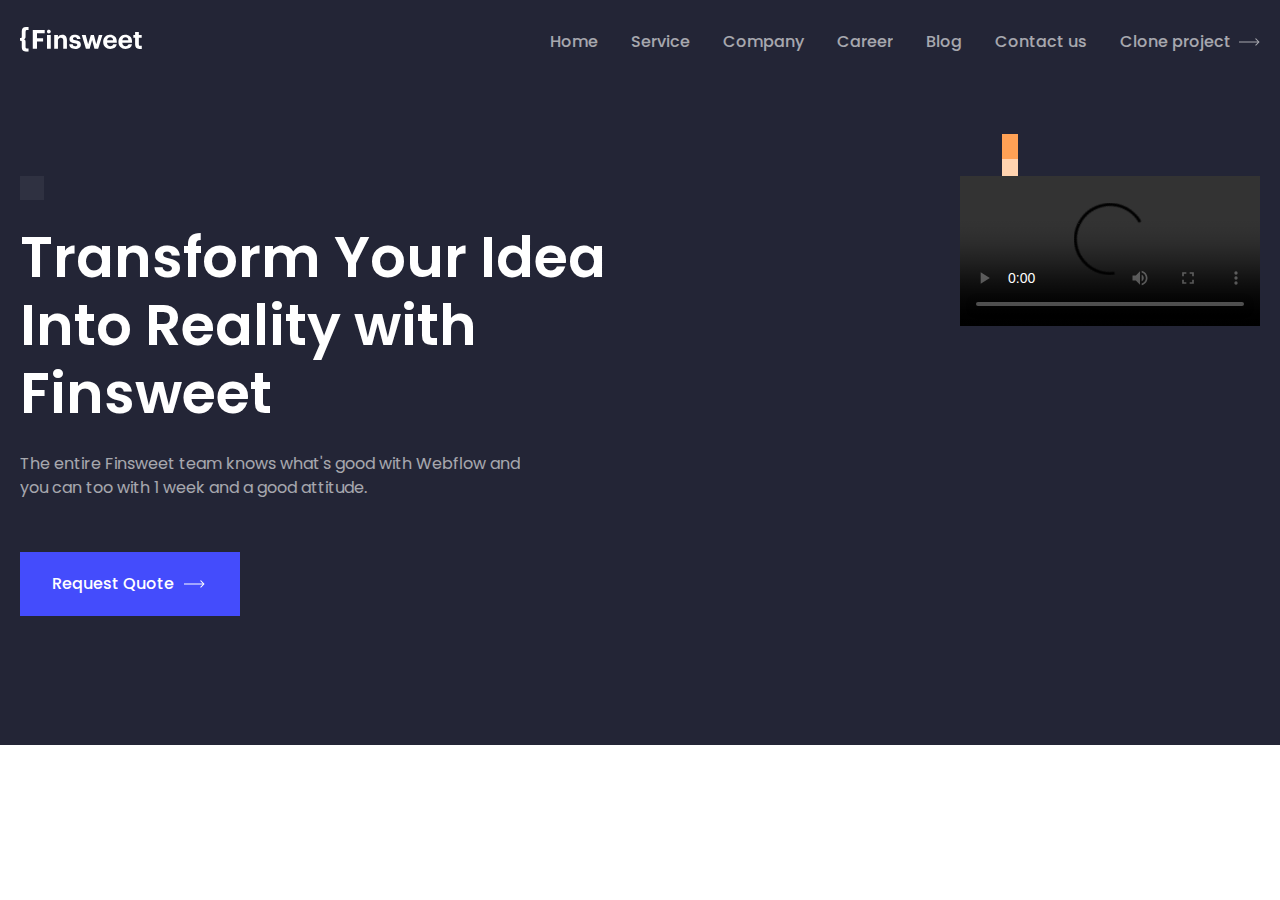
==== index.html @ 260d3466 "first commit" ====
<!DOCTYPE html>
<html lang="en">
  <head>
    <meta charset="UTF-8" />
    <meta http-equiv="X-UA-Compatible" content="IE=edge" />
    <meta name="viewport" content="width=device-width, initial-scale=1.0" />
    <title>Community || Home</title>
    <link href="https://vjs.zencdn.net/8.3.0/video-js.css" rel="stylesheet" />
    <link rel="stylesheet" href="css/home.min.css" />
  </head>
  <body>
    <!-- BACKTOP START -->
    <button id="backtop">
      <a href="#">
        <img width="60px" src="assets/icons/backtop.png" alt="backtop" />
      </a>
    </button>
    <!-- BACKTOP END -->
    <!-- HEADER START  -->
    <header id="navbar">
      <div class="container navbar__container">
        <button id="navbar-open">
          <img
            width="40px"
            src="assets/icons/navbar-open.svg"
            alt="navbar-open"
          />
        </button>
        <div class="nav__left">
          <a href="index.html">
            <img src="assets/icons/navbar-logo.svg" alt="brand logo" />
          </a>
        </div>
        <div class="nav__right">
          <ul class="menus" id="navbar-responsive">
            <li class="menus__item">
              <a href="index.html" class="menus__link">Home</a>
            </li>
            <li class="menus__item">
              <a href="service.html" class="menus__link">Service</a>
            </li>
            <li class="menus__item">
              <a href="company.html" class="menus__link">Company</a>
            </li>
            <li class="menus__item">
              <a href="career.html" class="menus__link">Career</a>
            </li>
            <li class="menus__item">
              <a href="blog.html" class="menus__link">Blog</a>
            </li>
            <li class="menus__item">
              <a href="contact.html" class="menus__link">Contact us</a>
            </li>
            <li class="clone">
              <a href="https://github.com/melibayev/Community-web-page.git"
                >Clone project
                <img src="assets/icons/navbar-arrow-right.svg" alt=""
              /></a>
            </li>
            <div class="search">
              <input type="search" placeholder="What do you need ?" />
              <button type="submit">Search</button>
            </div>
            <button id="navbar-close">
              <img
                width="40px"
                src="assets/icons/navbar-close.svg"
                alt="navbar-open"
              />
            </button>
          </ul>
          <a
            class="clone__mobile"
            href="https://github.com/melibayev/Community-web-page.git"
            >Clone project
          </a>
        </div>
      </div>
    </header>
    <!-- HEADER END  -->
    <!-- HOME SECTION START  -->
    <section id="home">
      <div class="container home__container">
        <div class="home__container__top">
          <div class="left">
            <div class="shape"></div>
            <h1>Transform Your Idea Into Reality with Finsweet</h1>
            <p>
              The entire Finsweet team knows what's good with Webflow and you
              can too with 1 week and a good attitude.
            </p>
            <a href="#" class="main__btn">
              Request Quote
              <img src="assets/icons/navbar-arrow-right.svg" alt="" />
              <div class="rec1"></div>
              <div class="rec2"></div>
              <div class="rec3"></div>
              <div class="rec4"></div>
            </a>
          </div>
          <div class="right">
            <div class="line__small">
              <div class="line1"></div>
              <div class="line2"></div>
              <div class="line3"></div>
            </div>
            <div class="line__big">
              <div class="line1"></div>
              <div class="line2"></div>
              <div class="line3"></div>
            </div>
            <video controls data-setup="{}" id="my-video" class="video-js">
              <source
                src="assets/videos/Najot Ta’lim (online-video-cutter.com).mp4"
              />
            </video>
          </div>
        </div>
        <div class="home__container__bottom"></div>
      </div>
    </section>
    <!-- HOME SECTION END  -->
    <!-- FOOTER START  -->
    <!-- <footer>
      <div class="container">
        <section id="footer__subscribe">
          <div class="rec__shapes">
            <div class="rec1"></div>
            <div class="rec2"></div>
            <div class="rec3"></div>
            <div class="rec4"></div>
          </div>
          <div class="line__shapes">
            <div class="line1"></div>
            <div class="line2"></div>
            <div class="line3"></div>
          </div>
          <div class="content">
            <h5>NEWSLETTER</h5>
            <h2>Subscribe our News Letter to get Latest Updates.</h2>
          </div>
          <div class="input">
            <input type="email" placeholder="Write your email address" />
          </div>
        </section>
        <section id="footer__main">
          <div class="main__container">
            <div class="main__container__top">
              <div class="left">
                <div class="heading">
                  <h2>Let's make something special</h2>
                  <h5>
                    Let's talk!
                    <img src="assets/icons/call-me-hand_iphone.png" alt="" />
                  </h5>
                </div>
                <div class="info">
                  <div class="c1">
                    <a href="tel:020 7993 2905">020 7993 2905</a>
                    <a href="mailto: hi@finsweet.com">hi@finsweet.com</a>
                  </div>
                  <div class="line"></div>
                  <div class="c2">
                    <a
                      href="address: DLF Cybercity, Bhubaneswar, 
India, &52050"
                      >DLF Cybercity, Bhubaneswar, <br />
                      India, &52050</a
                    >
                  </div>
                </div>
                <div class="rec">
                  <div class="rec1"></div>
                  <div class="rec2"></div>
                  <div class="rec3"></div>
                  <div class="rec4"></div>
                </div>
              </div>
              <div class="right">
                <div class="menus">
                  <ul>
                    <li><a class="pages" href="index.html">Home</a></li>
                    <li><a class="pages" href="service.html">Service</a></li>
                    <li><a class="pages" href="company.html">Company</a></li>
                    <li><a class="pages" href="career.html">Career</a></li>
                    <li><a class="pages" href="blog.html">News</a></li>
                  </ul>
                  <ul>
                    <h4>Service</h4>
                    <li><a href="blog-inner.html">Technical support</a></li>
                    <li><a href="service.html">Testing</a></li>
                    <li><a href="company.html">Development</a></li>
                    <li><a href="career-inner.html">AWS/Azure </a></li>
                    <li><a href="blog-inner.html">Consulting</a></li>
                    <li><a href="privacy.html">Information Technology</a></li>
                  </ul>
                  <ul>
                    <h4>Resourses</h4>
                    <li><a href="company.html">About us</a></li>
                    <li><a href="blog-inner.html">Testimonial</a></li>
                    <li><a href="privacy.html">Privacy Policy</a></li>
                    <li><a href="career-inner.html">Terms of use</a></li>
                    <li><a href="blog.html">Blog</a></li>
                  </ul>
                </div>
                <div class="contact">
                  <div class="shape">
                    <div class="sh1"></div>
                    <div class="sh2"></div>
                  </div>
                  <a href="contact.html"
                    >Contact Us <img src="assets/icons/arrow-right.svg" alt=""
                  /></a>
                </div>
              </div>
            </div>
          </div>
        </section>
      </div>
      <div class="footer__bottom">
        <div class="container footer_bottom">
          <div class="left">
            <a href="index.html"
              ><img src="assets/icons/footer-logo.svg" alt="footer-logo"
            /></a>
            <p>©2021 Finsweet</p>
          </div>
          <div class="right">
            <a href="https://www.facebook.com"
              ><img src="assets/icons/facebook.svg" alt="facebook"
            /></a>
            <a href="https://www.twitter.com"
              ><img src="assets/icons/twitter.svg" alt="twitter"
            /></a>
            <a href="https://www.instagram.com"
              ><img src="assets/icons/instagram.svg" alt="instagram"
            /></a>
            <a href="https://www.linkedin.com"
              ><img src="assets/icons/linkedin.svg" alt="linkedin"
            /></a>
          </div>
        </div>
      </div>
    </footer> -->
    <!-- FOOTER END  -->
    <script src="https://vjs.zencdn.net/8.3.0/video.min.js"></script>
    <script src="js/main.js"></script>
  </body>
</html>
---- css/home.min.css ----
@import"https://fonts.googleapis.com/css2?family=Poppins:wght@300;400;500;600;700;800;900&display=swap";.container{max-width:1280px !important;padding:0 20px !important;margin:0 auto !important}html,body,div,span,applet,object,iframe,h1,h2,h3,h4,h5,h6,p,blockquote,pre,a,abbr,acronym,address,big,cite,code,del,dfn,em,img,ins,kbd,q,s,samp,small,strike,strong,sub,sup,tt,var,b,u,i,center,dl,dt,dd,ol,ul,li,fieldset,form,label,legend,table,caption,tbody,tfoot,thead,tr,th,td,article,aside,canvas,details,embed,figure,figcaption,footer,header,hgroup,menu,nav,output,ruby,section,summary,time,mark,audio,video{margin:0;padding:0;border:0;font-size:100%;font:inherit;vertical-align:baseline}*,*::before,*::after{margin:0;padding:0;box-sizing:border-box}html{scroll-behavior:auto !important}body{font-family:"Poppins",sans-serif}#backtop{border:none;background-color:rgba(0,0,0,0);cursor:pointer;position:fixed;z-index:100;bottom:-60px;transition:.5s;right:60px;border-radius:50%}@media(max-width: 550px){#backtop{right:40px}#backtop img{width:50px}}.main__btn{max-width:220px;padding:20px 32px;position:relative;display:flex;align-items:center;gap:10px;font-weight:500;font-size:16px;line-height:24px;color:#fff;text-decoration:none;background-color:#444cfc;transition:.4s}.main__btn img{transition:.4s}.main__btn .rec1{width:18px;height:18px;position:absolute;top:0;left:0;background-color:#ffa155;transition:.4s;opacity:0}.main__btn .rec2{width:12px;height:12px;position:absolute;top:0;left:6px;background-color:#ffd3af;transition:.5s;opacity:0}.main__btn .rec3{width:12px;height:12px;position:absolute;top:0;left:18px;background-color:#666dff;transition:.6s;opacity:0}.main__btn .rec4{width:12px;height:12px;position:absolute;top:18px;left:0;background-color:#666dff;transition:.7s;opacity:0}.main__btn:hover{background-color:#000dff}.main__btn:hover img{transform:translateX(6px)}.main__btn:hover .rec1,.main__btn:hover .rec2,.main__btn:hover .rec3,.main__btn:hover .rec4{opacity:1}header{z-index:100;background-color:#232536;height:80px;width:100%;position:fixed;top:0;transition:.5s}header .navbar__container{height:100%;display:flex;justify-content:space-between;align-items:center}header .navbar__container #navbar-open{display:none}header .navbar__container .nav__left{display:flex;align-items:center;height:100%}header .navbar__container .nav__left a{padding:0;margin-top:5px}header .navbar__container .nav__right{height:100%}header .navbar__container .nav__right .menus{height:100%;display:flex;align-items:center;gap:33px;list-style:none}header .navbar__container .nav__right .menus__item,header .navbar__container .nav__right .menus .clone{height:100%;display:flex;align-items:center;border-top:3px solid #232536;transition:.3s}header .navbar__container .nav__right .menus__item:hover,header .navbar__container .nav__right .menus .clone:hover{border-top:3px solid #ffa155}header .navbar__container .nav__right .menus__item .menus__link,header .navbar__container .nav__right .menus__item a,header .navbar__container .nav__right .menus .clone .menus__link,header .navbar__container .nav__right .menus .clone a{text-decoration:none;font-weight:500;font-size:16px;line-height:24px;color:#fff;opacity:.6;transition:.3s}header .navbar__container .nav__right .menus__item a,header .navbar__container .nav__right .menus .clone a{display:flex;align-items:center}header .navbar__container .nav__right .menus__item a img,header .navbar__container .nav__right .menus .clone a img{margin-left:8px;transition:.3s}header .navbar__container .nav__right .menus__item:hover,header .navbar__container .nav__right .menus .clone:hover{cursor:pointer}header .navbar__container .nav__right .menus__item:hover .menus__link,header .navbar__container .nav__right .menus__item:hover a,header .navbar__container .nav__right .menus .clone:hover .menus__link,header .navbar__container .nav__right .menus .clone:hover a{width:100%;height:100%;opacity:1}header .navbar__container .nav__right .menus__item:hover .menus__link img,header .navbar__container .nav__right .menus__item:hover a img,header .navbar__container .nav__right .menus .clone:hover .menus__link img,header .navbar__container .nav__right .menus .clone:hover a img{transform:translateX(8px)}header .navbar__container .nav__right .menus .search{display:none}header .navbar__container .nav__right .menus #navbar-close{display:none}header .navbar__container .nav__right .clone__mobile{display:none}@media(max-width: 950px){header .navbar__container #navbar-open{cursor:pointer;display:flex;align-items:center;border:none;padding:0;margin:0;background-color:rgba(0,0,0,0)}header .navbar__container .nav__right{display:flex;align-items:center}header .navbar__container .nav__right .menus{transition:.7s ease-out;align-items:start;justify-content:space-between;flex-direction:column;gap:10px;background-color:#232536;height:45%;width:100vw;padding:20px;position:fixed;left:0;right:0;top:-45%}header .navbar__container .nav__right .menus__item{border:none;height:7%}header .navbar__container .nav__right .menus__item .menus__link{position:relative;height:100%;font-size:18px}header .navbar__container .nav__right .menus__item .menus__link::before{content:"";position:absolute;width:100%;height:2px;border-radius:4px;background-color:#444cfc;bottom:-4px;transform-origin:center;transform:scaleX(0);transition:transform .3s ease-in-out}header .navbar__container .nav__right .menus__item .menus__link:hover::before{transform-origin:center;transform:scaleX(1)}header .navbar__container .nav__right .menus__item:hover{border:none}header .navbar__container .nav__right .menus .clone{display:none}header .navbar__container .nav__right .menus .search{width:100%;display:flex}header .navbar__container .nav__right .menus .search input{width:90%;padding:8px 10px;outline:none;border:none;font-weight:500;font-size:16px;line-height:24px;color:#000;border-top-left-radius:7px;border-bottom-left-radius:7px}header .navbar__container .nav__right .menus .search input::-moz-placeholder{font-family:"Poppins",sans-serif;font-weight:500;font-size:16px;line-height:24px}header .navbar__container .nav__right .menus .search input::placeholder{font-family:"Poppins",sans-serif;font-weight:500;font-size:16px;line-height:24px}header .navbar__container .nav__right .menus .search button{font-family:"Poppins",sans-serif;font-size:16px;font-weight:400;color:#fff;padding:8px 20px;border-top-right-radius:7px;border-bottom-right-radius:7px;border:none;cursor:pointer;background-color:#444cfc}header .navbar__container .nav__right .menus #navbar-close{cursor:pointer;display:block;padding:0;margin:0;border:none;background-color:rgba(0,0,0,0);position:fixed;right:20px}header .navbar__container .nav__right .clone__mobile{display:block;padding:5px 10px;background-color:#444cfc;border-radius:8px;font-weight:500;font-size:16px;line-height:24px;color:#fff;letter-spacing:.5px;text-decoration:none;display:flex;align-items:center;transition:.3s;gap:5px}header .navbar__container .nav__right .clone__mobile img{width:17px;transition:.3s}header .navbar__container .nav__right .clone__mobile:hover{background-color:#303aff}header .navbar__container .nav__right .clone__mobile:hover img{transform:translateX(5px)}}@media(max-width: 550px){header .navbar__container #navbar-open img{width:35px}header .navbar__container .nav__left a img{width:110px}header .navbar__container .nav__right .clone__mobile{font-size:12px;line-height:20px;padding:5px 8px}}@media(max-width: 550px){header{height:70px}}.navbar-shrink{height:65px !important}footer #footer__subscribe{margin:96px 0;padding:96px;background-color:#666dff;display:flex;align-items:center;justify-content:space-between;position:relative}footer #footer__subscribe .rec__shapes{position:absolute;top:0;left:0}footer #footer__subscribe .rec__shapes .rec1{width:60px;height:50px;background-color:#ffa155;position:absolute;top:0;left:0}footer #footer__subscribe .rec__shapes .rec2{width:30px;height:30px;background-color:#ffd3af;position:absolute;top:0;left:30px}footer #footer__subscribe .rec__shapes .rec3{width:30px;height:30px;background:rgba(255,255,255,.4);position:absolute;top:0;left:60px}footer #footer__subscribe .rec__shapes .rec4{width:30px;height:30px;position:absolute;top:50px;background:rgba(255,255,255,.4)}footer #footer__subscribe .line__shapes{position:absolute;right:0;top:0;height:100%;width:24px}footer #footer__subscribe .line__shapes .line1{width:100%;height:23%;background-color:#ffa155}footer #footer__subscribe .line__shapes .line2{width:100%;height:54%;background-color:#ffd3af}footer #footer__subscribe .line__shapes .line3{width:100%;height:23%;background-color:#444cfc}footer #footer__subscribe .content h5{font-weight:500;font-size:14px;line-height:20px;letter-spacing:3px;text-transform:uppercase;color:#fff}footer #footer__subscribe .content h2{font-weight:600;font-size:36px;line-height:54px;color:#fff;max-width:490px;margin-top:13px}footer #footer__subscribe .input input{padding:20px 30px;outline:none;border:2px solid #666dff;font-family:"Poppins",sans-serif;font-weight:500;font-size:16px;line-height:24px;color:#232536;width:450px}footer #footer__subscribe .input input::-moz-placeholder{font-family:"Poppins",sans-serif;font-weight:500;font-size:16px;line-height:24px;color:#232536;opacity:.4}footer #footer__subscribe .input input::placeholder{font-family:"Poppins",sans-serif;font-weight:500;font-size:16px;line-height:24px;color:#232536;opacity:.4}footer #footer__subscribe .input input:focus{border:2px solid #ffa155}@media(max-width: 1200px){footer #footer__subscribe{gap:30px;padding:70px}footer #footer__subscribe .input input{padding:15px;width:380px}footer #footer__subscribe .content h5{font-size:10px}footer #footer__subscribe .content h2{font-size:30px;line-height:140%}}@media(max-width: 900px){footer #footer__subscribe{flex-direction:column;padding:50px}footer #footer__subscribe .rec__shapes .rec1{width:40px;height:40px}footer #footer__subscribe .rec__shapes .rec2{width:25px;height:25px;left:15px}footer #footer__subscribe .rec__shapes .rec3{width:25px;height:25px;left:40px}footer #footer__subscribe .rec__shapes .rec4{width:25px;height:25px;top:40px}footer #footer__subscribe .line__shapes{width:20px}footer #footer__subscribe .content{text-align:center;width:100%}footer #footer__subscribe .content h2{max-width:100%}footer #footer__subscribe .input{width:100%}footer #footer__subscribe .input input{width:100%}}@media(max-width: 600px){footer #footer__subscribe .content h2{font-size:25px;margin-top:10px}footer #footer__subscribe .input input{padding:10px;font-size:15px}footer #footer__subscribe .input input::-moz-placeholder{font-size:15px}footer #footer__subscribe .input input::placeholder{font-size:15px}}@media(max-width: 500px){footer #footer__subscribe{padding:30px}footer #footer__subscribe .line__shapes{display:none}footer #footer__subscribe .rec__shapes{display:none}}@media(max-width: 430px){footer #footer__subscribe .content h2{font-size:22px}footer #footer__subscribe .input input{font-size:14px;padding:7px}footer #footer__subscribe .input input::-moz-placeholder{font-size:14px}footer #footer__subscribe .input input::placeholder{font-size:14px}}footer #footer__main .main__container__top{padding:65px 0;display:flex;justify-content:space-between;position:relative}footer #footer__main .main__container__top .rec{position:absolute;top:0;left:0}footer #footer__main .main__container__top .rec .rec1{width:25px;height:25px;background-color:#ffa155;position:absolute;left:0;top:0}footer #footer__main .main__container__top .rec .rec2{width:15px;height:15px;background-color:#ffd3af;position:absolute;top:0;left:10px}footer #footer__main .main__container__top .rec .rec3{position:absolute;top:0;left:25px;width:15px;height:15px;background-color:#666dff}footer #footer__main .main__container__top .rec .rec4{position:absolute;top:25px;left:0;background-color:#666dff;width:12px;height:12px}footer #footer__main .main__container__top .left .heading h2{font-weight:600;font-size:48px;line-height:58px;color:#232536;max-width:460px}footer #footer__main .main__container__top .left .heading h5{margin-top:40px;font-weight:600;font-size:24px;line-height:36px;color:#232536;display:flex;align-items:center;gap:5px}footer #footer__main .main__container__top .left .heading h5 img{width:27px}footer #footer__main .main__container__top .left .info{margin-top:28px}footer #footer__main .main__container__top .left .info .c1{padding-bottom:14px}footer #footer__main .main__container__top .left .info .c1 a{display:block;margin:2px 0;font-weight:500;font-size:18px;line-height:28px;color:#232536;text-decoration:none}footer #footer__main .main__container__top .left .info .c1 a:hover{text-decoration:underline}footer #footer__main .main__container__top .left .info .line{height:1px;max-width:268px;background-color:rgba(0,0,0,.178)}footer #footer__main .main__container__top .left .info .c2{padding-top:14px}footer #footer__main .main__container__top .left .info .c2 a{font-weight:500;font-size:14px;line-height:20px;color:#232536;text-decoration:none}footer #footer__main .main__container__top .left .info .c2 a:hover{text-decoration:underline}footer #footer__main .main__container__top .right{display:flex;flex-direction:column;justify-content:space-between}footer #footer__main .main__container__top .right .menus{display:flex;gap:60px}footer #footer__main .main__container__top .right .menus ul{list-style-type:none;display:flex;flex-direction:column;gap:12px}footer #footer__main .main__container__top .right .menus ul h4,footer #footer__main .main__container__top .right .menus ul .pages{font-family:"Poppins";font-style:normal;font-weight:600;font-size:16px;line-height:28px;color:#232536;text-decoration:none}footer #footer__main .main__container__top .right .menus ul .pages:hover{text-decoration:underline}footer #footer__main .main__container__top .right .menus ul a{font-weight:500;font-size:14px;line-height:20px;color:#232536;text-decoration:none}footer #footer__main .main__container__top .right .menus ul a:hover{text-decoration:underline}footer #footer__main .main__container__top .right .contact{display:flex;align-items:center;gap:10px;justify-content:end}footer #footer__main .main__container__top .right .contact .shape{display:flex}footer #footer__main .main__container__top .right .contact .shape .sh1{width:14px;height:14px;background-color:#ffd3af}footer #footer__main .main__container__top .right .contact .shape .sh2{width:37px;height:14px;background-color:#666dff}footer #footer__main .main__container__top .right .contact a{font-weight:500;font-size:16px;line-height:24px;color:#232536;text-decoration:none;display:flex;align-items:center}footer #footer__main .main__container__top .right .contact a img{margin-left:8px;transition:.3s}footer #footer__main .main__container__top .right .contact a:hover img{transform:translateX(8px)}@media(max-width: 1050px){footer #footer__main .main__container__top .left .heading h2{font-size:35px;line-height:140%;max-width:330px}}@media(max-width: 900px){footer #footer__main .main__container__top{flex-direction:column;gap:50px}footer #footer__main .main__container__top .left{width:100%}footer #footer__main .main__container__top .left .heading{text-align:center}footer #footer__main .main__container__top .left .heading h2{max-width:100%}footer #footer__main .main__container__top .left .heading h5{margin-top:20px;justify-content:center}footer #footer__main .main__container__top .left .info{display:flex;justify-content:center;flex-wrap:wrap;gap:10px}footer #footer__main .main__container__top .left .info .c1{padding:0}footer #footer__main .main__container__top .left .info .c1 a{display:inline;margin:0 5px}footer #footer__main .main__container__top .left .info .c2{padding:0}footer #footer__main .main__container__top .left .info .c2 a{font-weight:500;font-size:18px;line-height:28px;color:#232536}footer #footer__main .main__container__top .left .info .c2 a br{display:none}footer #footer__main .main__container__top .right{gap:40px}footer #footer__main .main__container__top .right .menus{justify-content:space-evenly}footer #footer__main .main__container__top .right .menus ul{text-align:center}footer #footer__main .main__container__top .right .contact{justify-content:center}}@media(max-width: 600px){footer #footer__main .main__container__top .left .heading h2{font-size:30px;line-height:100%}footer #footer__main .main__container__top .left .info a{font-size:16px !important}footer #footer__main .main__container__top .left .info .c2{display:flex;justify-content:center}footer #footer__main .main__container__top .left .info .c2 a{text-align:center}footer #footer__main .main__container__top .right .menus{flex-direction:column-reverse;gap:30px}footer #footer__main .main__container__top .right .menus ul h4,footer #footer__main .main__container__top .right .menus ul .pages{font-size:18px}footer #footer__main .main__container__top .right .menus ul a{font-size:16px}}@media(max-width: 450px){footer #footer__main .main__container__top{padding:30px 0}footer #footer__main .main__container__top .rec{display:none}}footer .footer__bottom{padding:25px 0;background-color:#ffe6d2}footer .footer__bottom .footer_bottom{display:flex;justify-content:space-between}footer .footer__bottom .footer_bottom .left{display:flex;align-items:center;gap:40px}footer .footer__bottom .footer_bottom .left p{font-weight:500;font-size:16px;line-height:24px;color:#232536}footer .footer__bottom .footer_bottom .right{display:flex;align-items:center;gap:20px}footer .footer__bottom .footer_bottom .right a{transition:.3s;padding:5px}footer .footer__bottom .footer_bottom .right a:hover{transform:translateY(-10px)}@media(max-width: 600px){footer .footer__bottom .footer_bottom{flex-direction:column;align-items:center;gap:20px}}#home{padding:176px 0 96px;background-color:#232536}#home .home__container{display:flex;flex-direction:column;gap:33px}#home .home__container__top{display:flex;justify-content:space-between;gap:30px}#home .home__container__top .left .shape{width:24px;height:24px;background-color:rgba(255,255,255,.06);transition:.3s}#home .home__container__top .left .shape:hover{cursor:pointer;background-color:rgba(255,255,255,.128)}#home .home__container__top .left h1{font-weight:600;font-size:56px;line-height:68px;color:#fff;max-width:600px;margin:24px 0}#home .home__container__top .left p{font-weight:400;font-size:16px;line-height:24px;color:#fff;opacity:.6;max-width:520px;margin-bottom:52px}#home .home__container__top .right{position:relative}#home .home__container__top .right .line__small{position:absolute;top:0;height:16px;width:100px;transform:rotate(90deg);display:flex}#home .home__container__top .right .line__small .line1{height:100%;width:25%;background-color:#ffa155}#home .home__container__top .right .line__small .line2{height:100%;width:50%;background-color:#ffd3af}#home .home__container__top .right .line__small .line3{height:100%;width:25%;background-color:#444cfc}
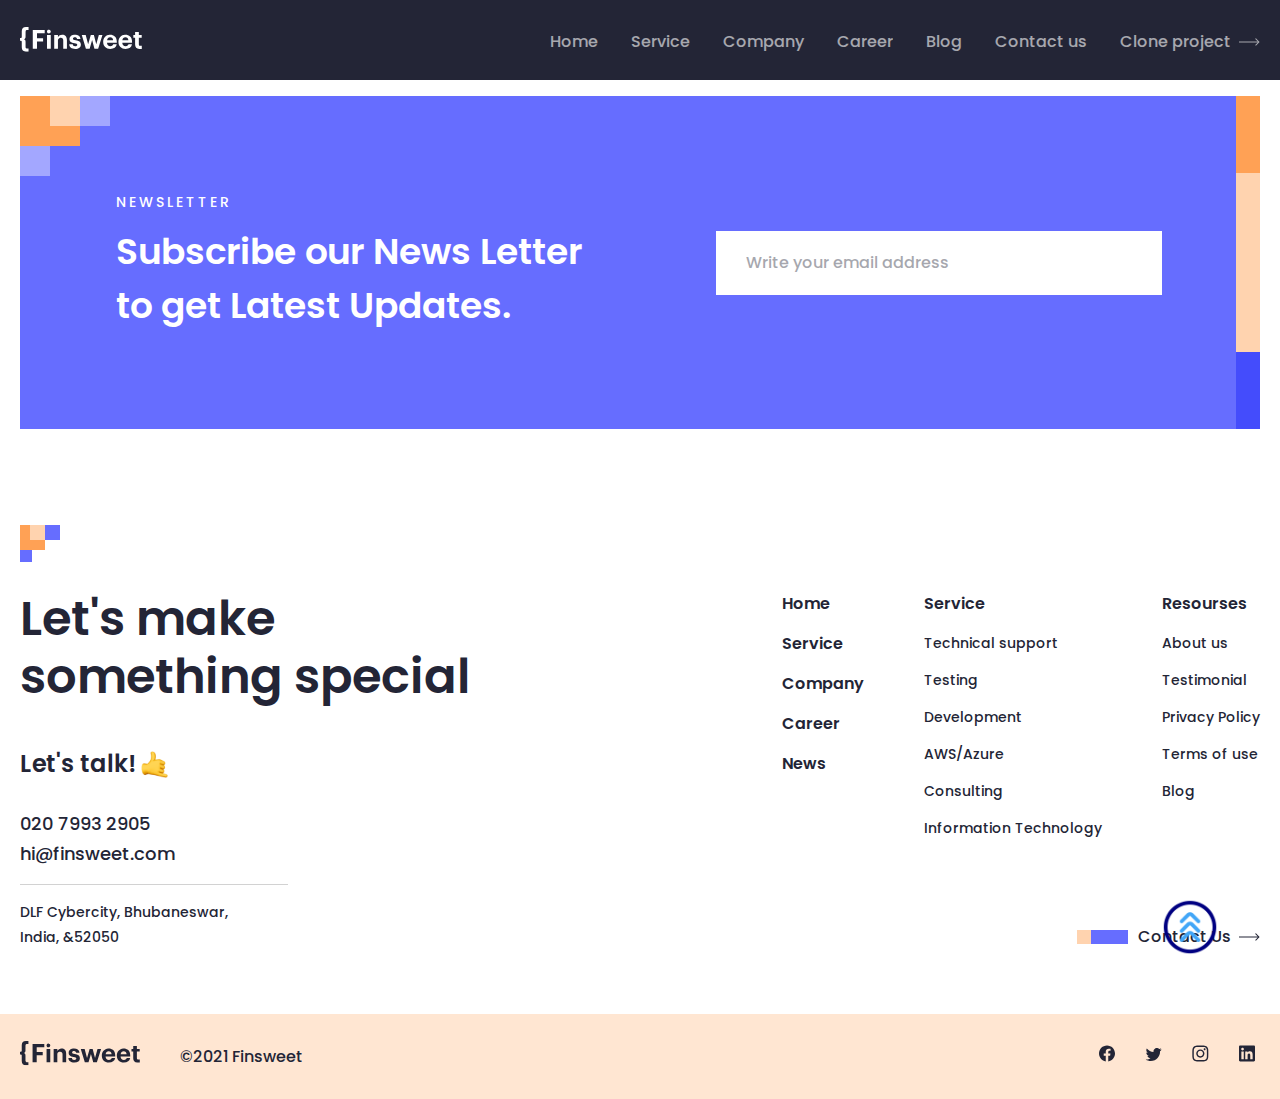
==== commit 4c884e69: "button is added" ====
--- a/index.html
+++ b/index.html
@@ -5,7 +5,6 @@
     <meta http-equiv="X-UA-Compatible" content="IE=edge" />
     <meta name="viewport" content="width=device-width, initial-scale=1.0" />
     <title>Community || Home</title>
-    <link href="https://vjs.zencdn.net/8.3.0/video-js.css" rel="stylesheet" />
     <link rel="stylesheet" href="css/home.min.css" />
   </head>
   <body>
@@ -16,6 +15,7 @@
       </a>
     </button>
     <!-- BACKTOP END -->
+
     <!-- HEADER START  -->
     <header id="navbar">
       <div class="container navbar__container">
@@ -77,51 +77,10 @@
         </div>
       </div>
     </header>
-    <!-- HEADER END  -->
-    <!-- HOME SECTION START  -->
-    <section id="home">
-      <div class="container home__container">
-        <div class="home__container__top">
-          <div class="left">
-            <div class="shape"></div>
-            <h1>Transform Your Idea Into Reality with Finsweet</h1>
-            <p>
-              The entire Finsweet team knows what's good with Webflow and you
-              can too with 1 week and a good attitude.
-            </p>
-            <a href="#" class="main__btn">
-              Request Quote
-              <img src="assets/icons/navbar-arrow-right.svg" alt="" />
-              <div class="rec1"></div>
-              <div class="rec2"></div>
-              <div class="rec3"></div>
-              <div class="rec4"></div>
-            </a>
-          </div>
-          <div class="right">
-            <div class="line__small">
-              <div class="line1"></div>
-              <div class="line2"></div>
-              <div class="line3"></div>
-            </div>
-            <div class="line__big">
-              <div class="line1"></div>
-              <div class="line2"></div>
-              <div class="line3"></div>
-            </div>
-            <video controls data-setup="{}" id="my-video" class="video-js">
-              <source
-                src="assets/videos/Najot Ta’lim (online-video-cutter.com).mp4"
-              />
-            </video>
-          </div>
-        </div>
-        <div class="home__container__bottom"></div>
-      </div>
-    </section>
-    <!-- HOME SECTION END  -->
+    <!-- HEADER START  -->
+
     <!-- FOOTER START  -->
-    <!-- <footer>
+    <footer>
       <div class="container">
         <section id="footer__subscribe">
           <div class="rec__shapes">
@@ -162,8 +121,7 @@
                   <div class="line"></div>
                   <div class="c2">
                     <a
-                      href="address: DLF Cybercity, Bhubaneswar, 
-India, &52050"
+                      href="address: DLF Cybercity, Bhubaneswar, India, &52050"
                       >DLF Cybercity, Bhubaneswar, <br />
                       India, &52050</a
                     >
@@ -241,9 +199,8 @@
           </div>
         </div>
       </div>
-    </footer> -->
+    </footer>
     <!-- FOOTER END  -->
-    <script src="https://vjs.zencdn.net/8.3.0/video.min.js"></script>
     <script src="js/main.js"></script>
   </body>
 </html>
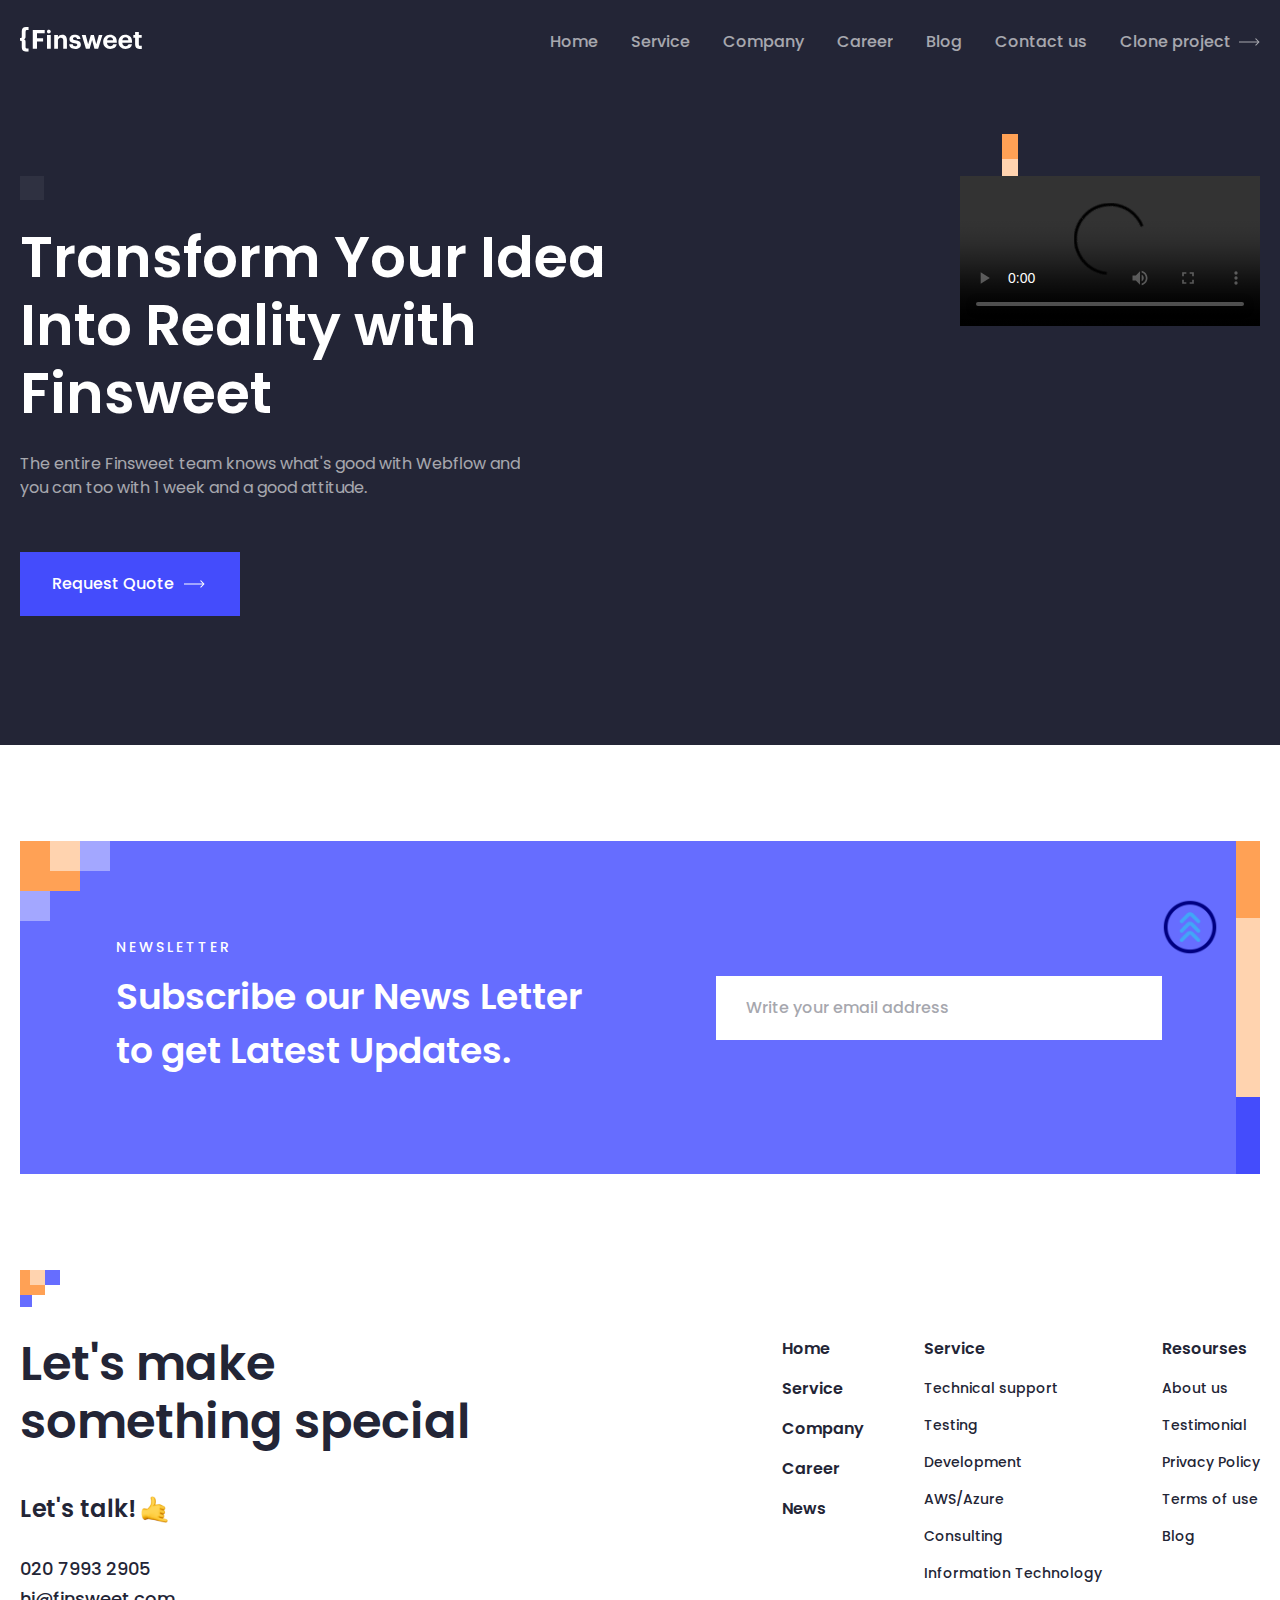
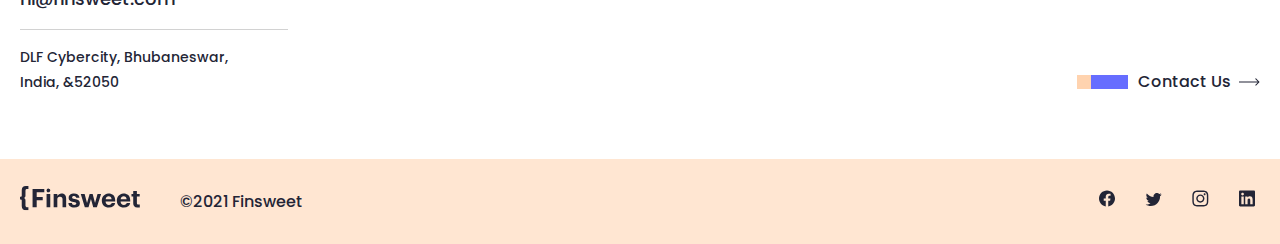
==== commit 01141524: "Merge branch 'Jurabek' of https://github.com/melibayev/Community-web-page" ====
--- a/index.html
+++ b/index.html
@@ -5,6 +5,7 @@
     <meta http-equiv="X-UA-Compatible" content="IE=edge" />
     <meta name="viewport" content="width=device-width, initial-scale=1.0" />
     <title>Community || Home</title>
+    <link href="https://vjs.zencdn.net/8.3.0/video-js.css" rel="stylesheet" />
     <link rel="stylesheet" href="css/home.min.css" />
   </head>
   <body>
@@ -15,7 +16,6 @@
       </a>
     </button>
     <!-- BACKTOP END -->
-
     <!-- HEADER START  -->
     <header id="navbar">
       <div class="container navbar__container">
@@ -77,8 +77,49 @@
         </div>
       </div>
     </header>
-    <!-- HEADER START  -->
-
+    <!-- HEADER END  -->
+    <!-- HOME SECTION START  -->
+    <section id="home">
+      <div class="container home__container">
+        <div class="home__container__top">
+          <div class="left">
+            <div class="shape"></div>
+            <h1>Transform Your Idea Into Reality with Finsweet</h1>
+            <p>
+              The entire Finsweet team knows what's good with Webflow and you
+              can too with 1 week and a good attitude.
+            </p>
+            <a href="#" class="main__btn">
+              Request Quote
+              <img src="assets/icons/navbar-arrow-right.svg" alt="" />
+              <div class="rec1"></div>
+              <div class="rec2"></div>
+              <div class="rec3"></div>
+              <div class="rec4"></div>
+            </a>
+          </div>
+          <div class="right">
+            <div class="line__small">
+              <div class="line1"></div>
+              <div class="line2"></div>
+              <div class="line3"></div>
+            </div>
+            <div class="line__big">
+              <div class="line1"></div>
+              <div class="line2"></div>
+              <div class="line3"></div>
+            </div>
+            <video controls data-setup="{}" id="my-video" class="video-js">
+              <source
+                src="assets/videos/Najot Ta’lim (online-video-cutter.com).mp4"
+              />
+            </video>
+          </div>
+        </div>
+        <div class="home__container__bottom"></div>
+      </div>
+    </section>
+    <!-- HOME SECTION END  -->
     <!-- FOOTER START  -->
     <footer>
       <div class="container">
@@ -201,6 +242,7 @@
       </div>
     </footer>
     <!-- FOOTER END  -->
+    <script src="https://vjs.zencdn.net/8.3.0/video.min.js"></script>
     <script src="js/main.js"></script>
   </body>
 </html>
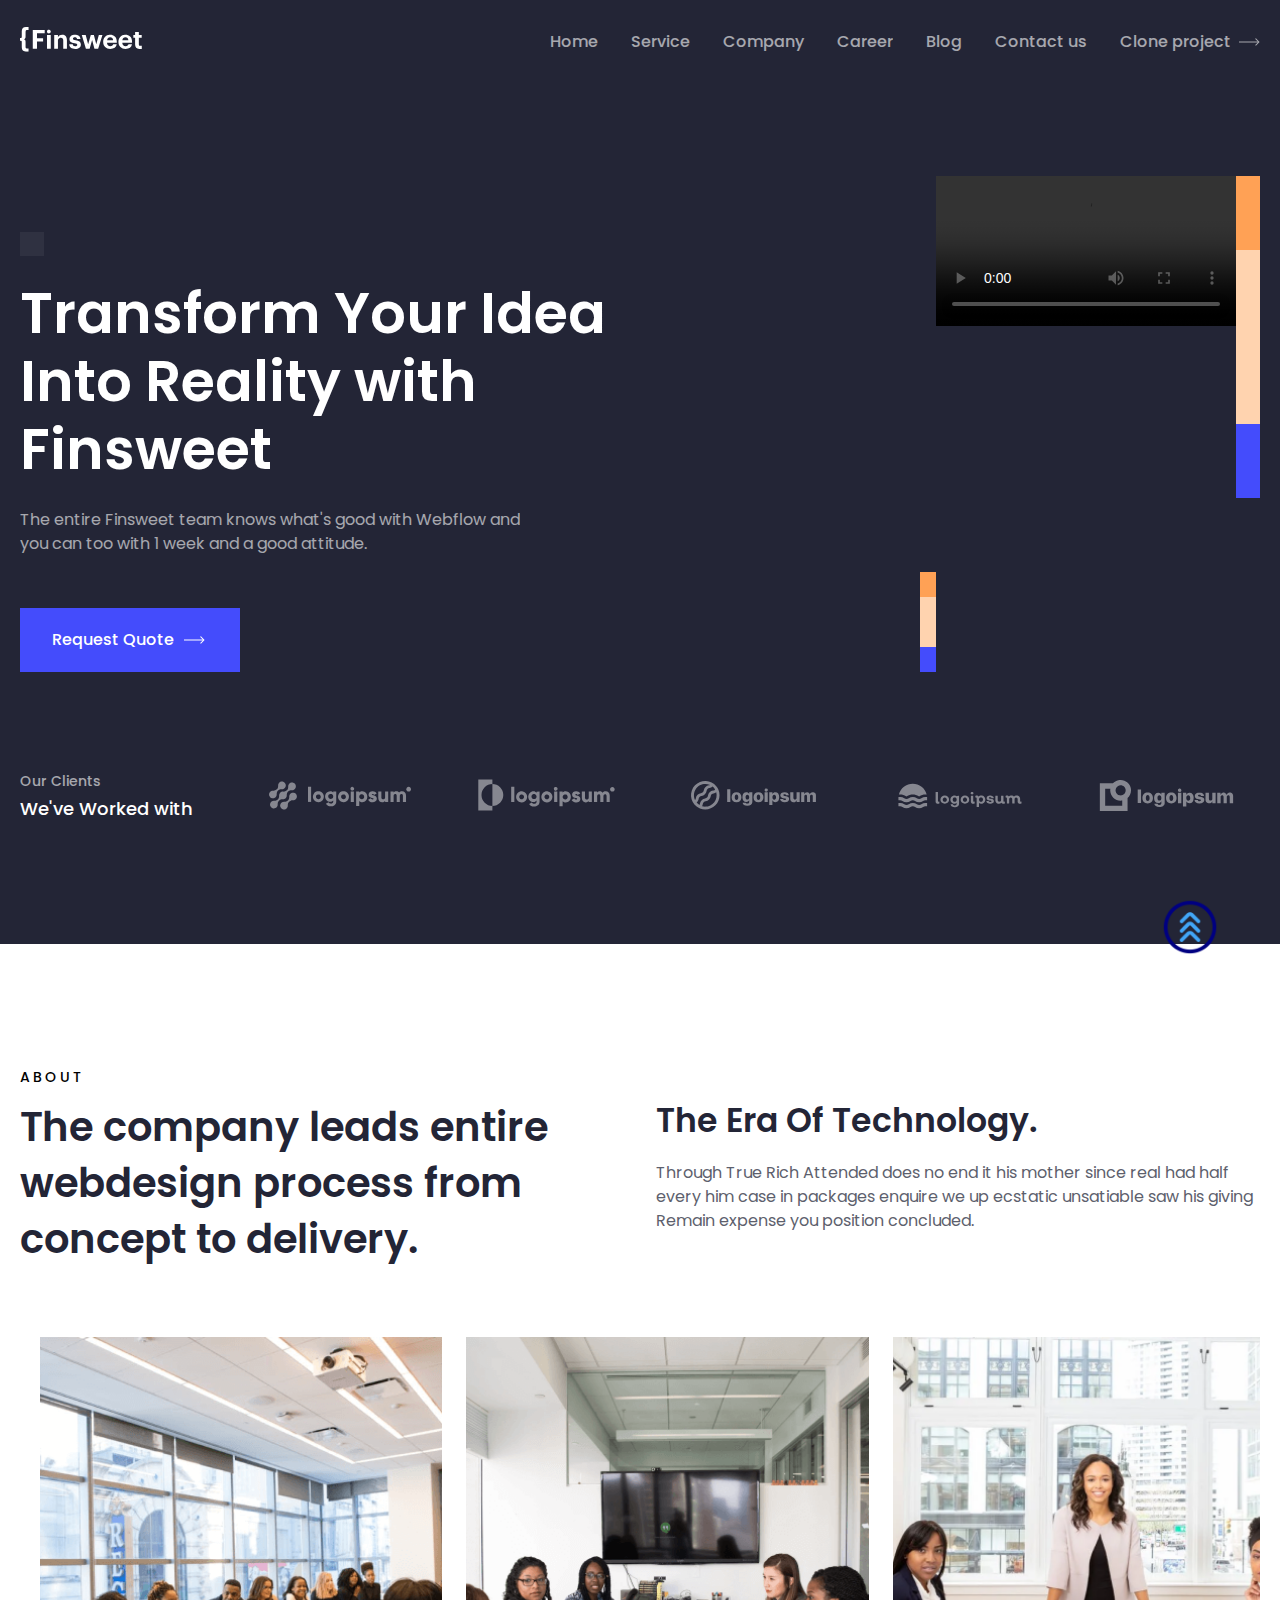
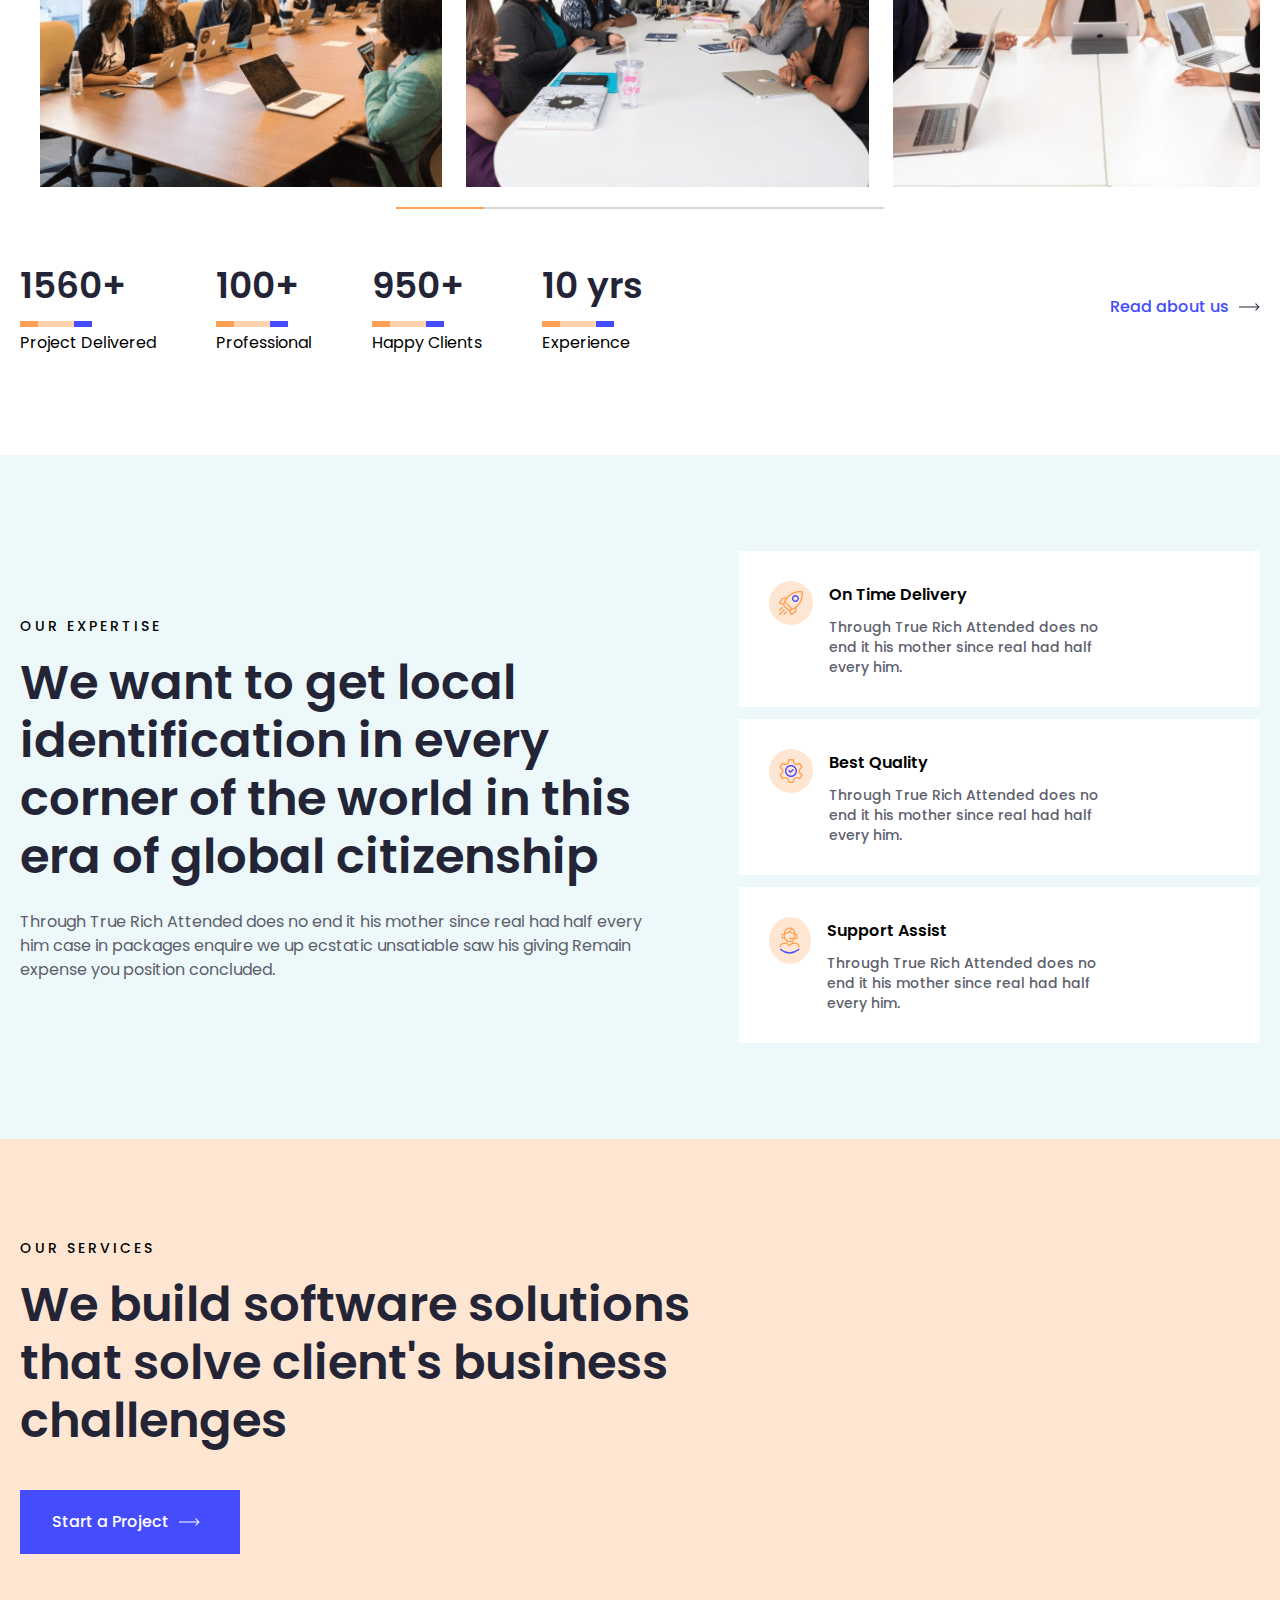
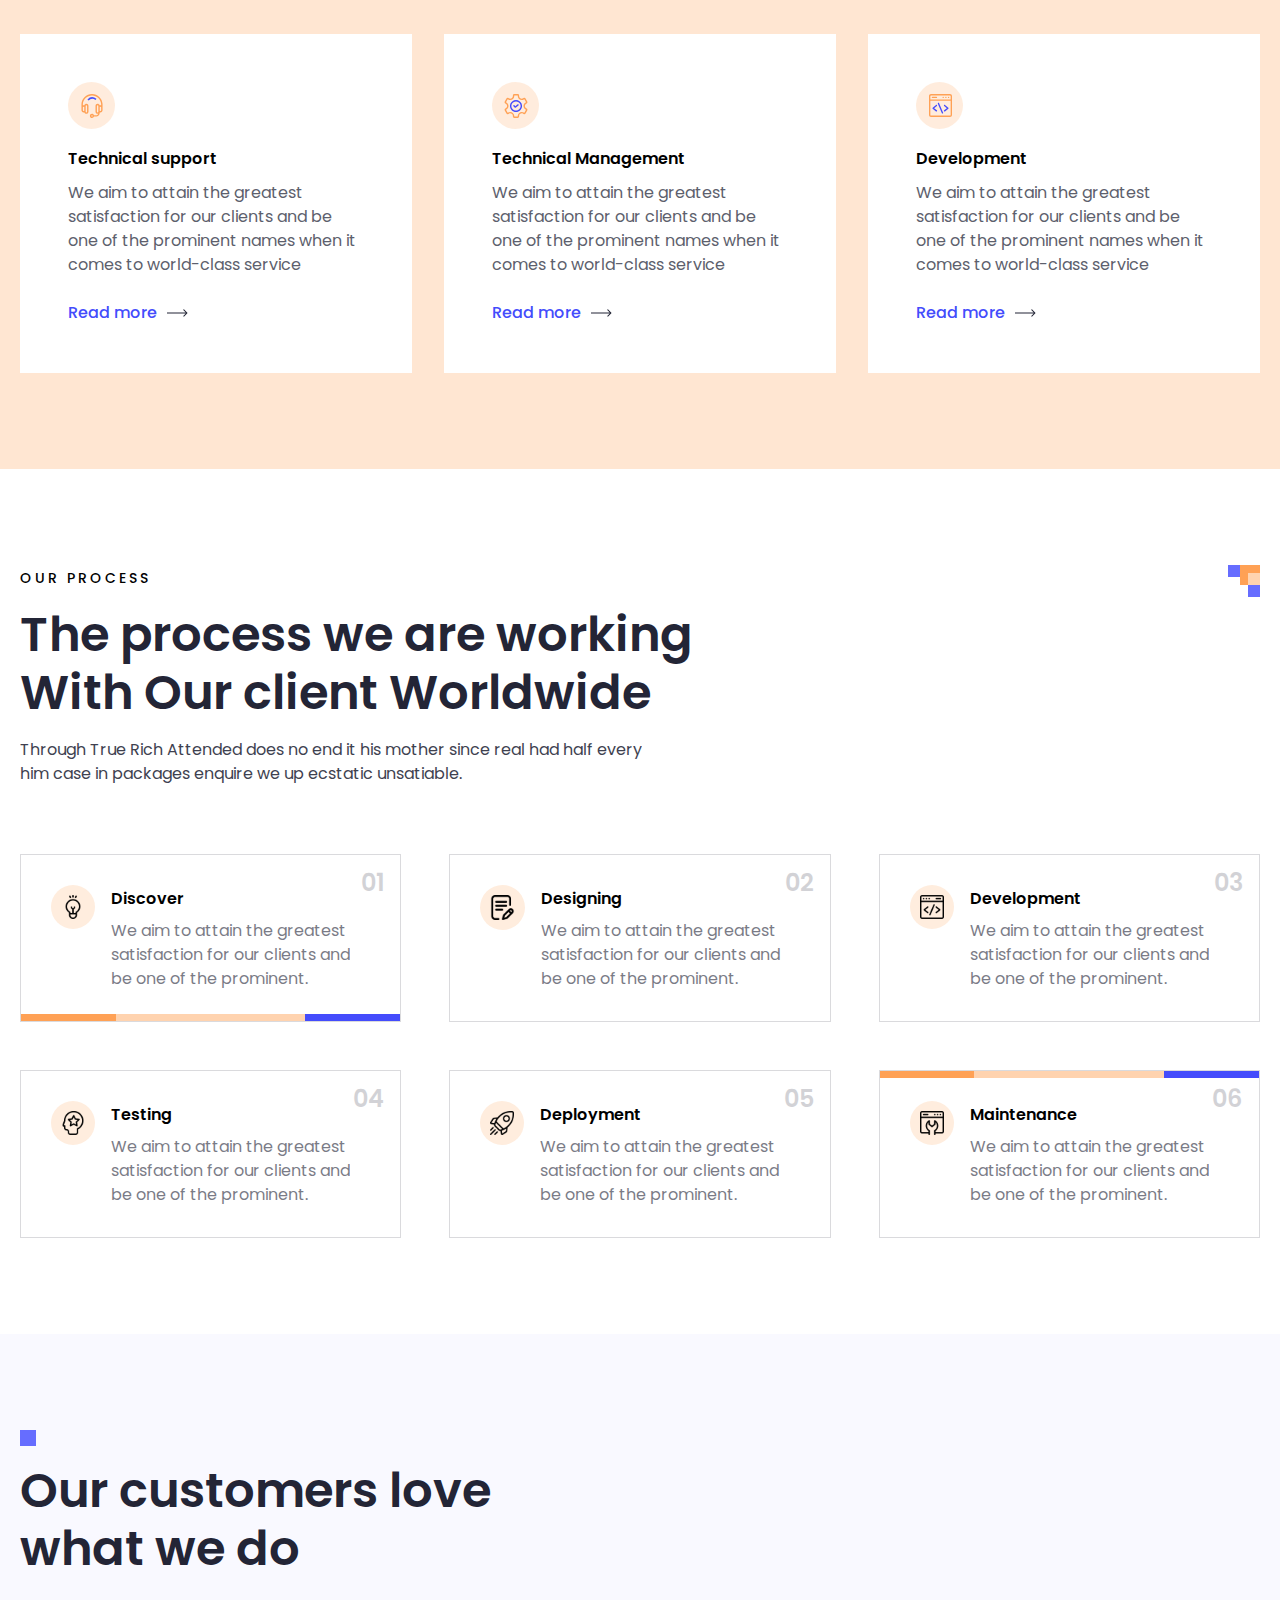
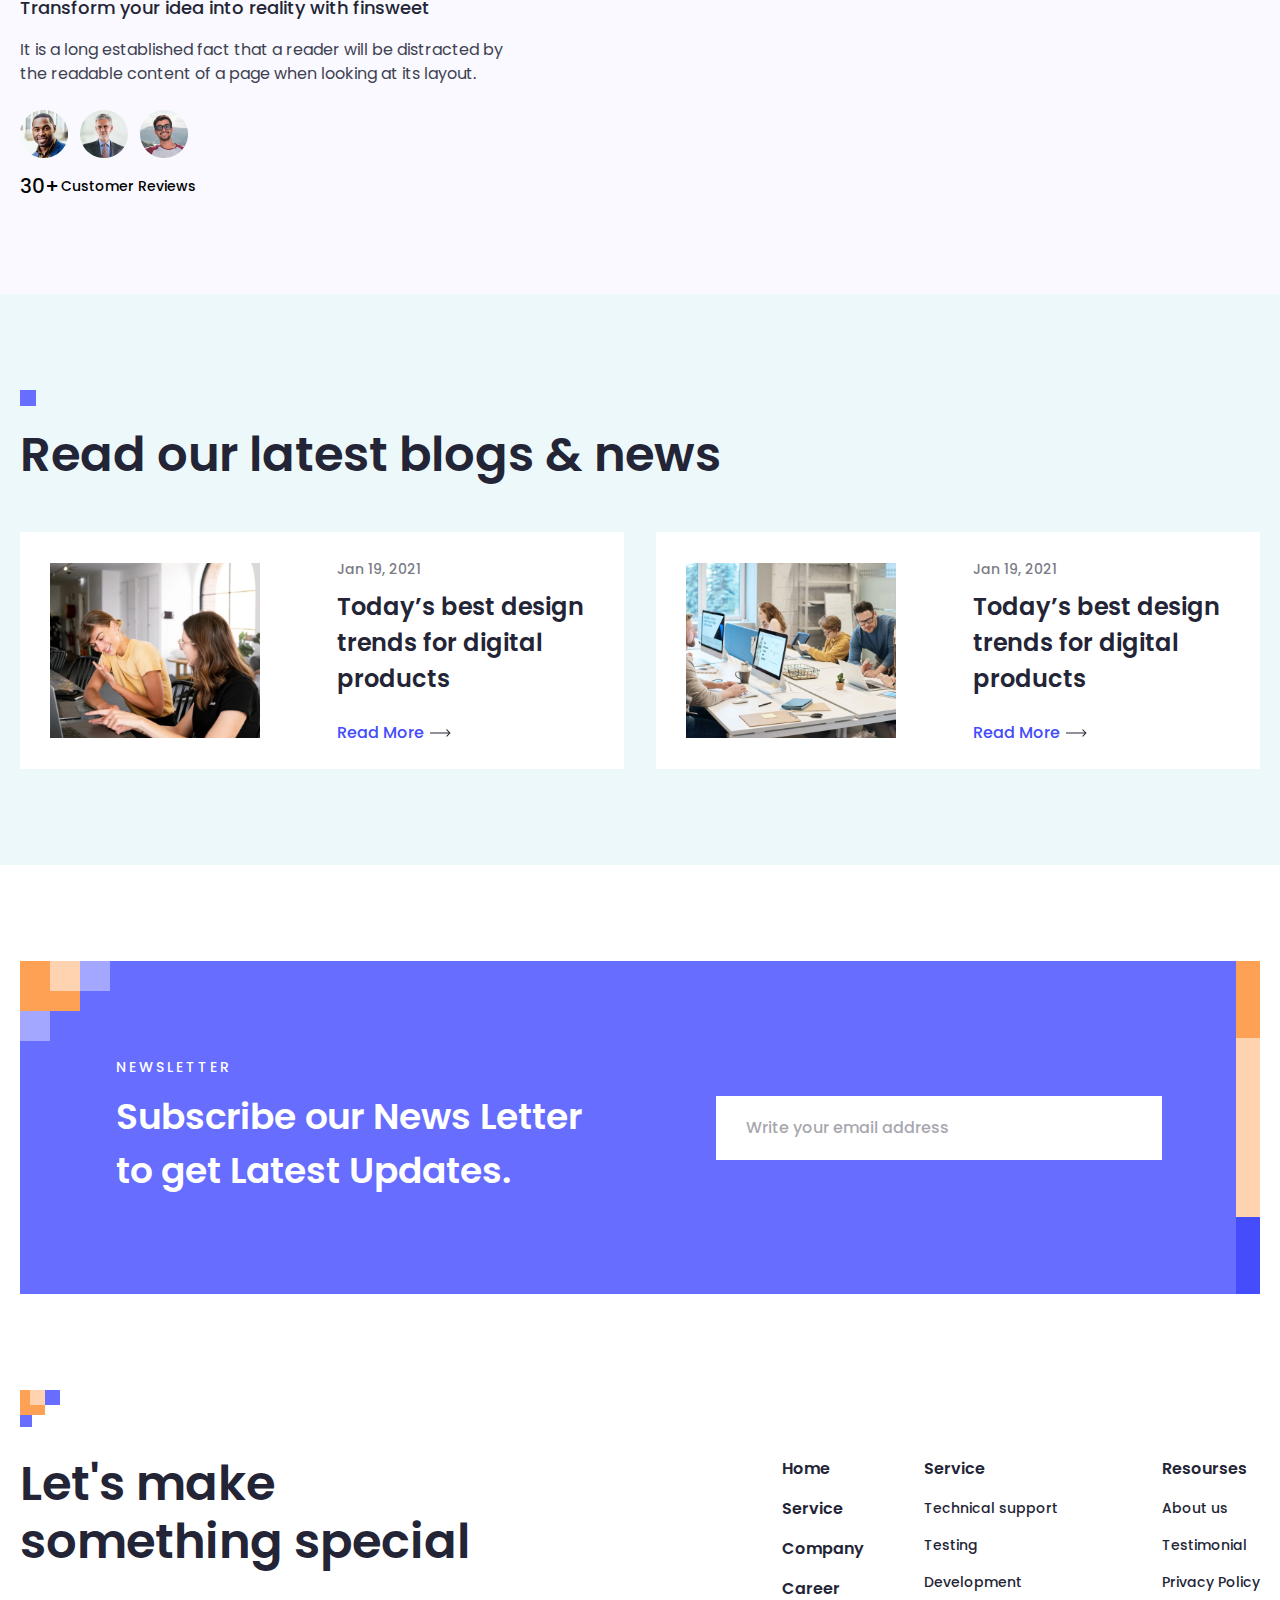
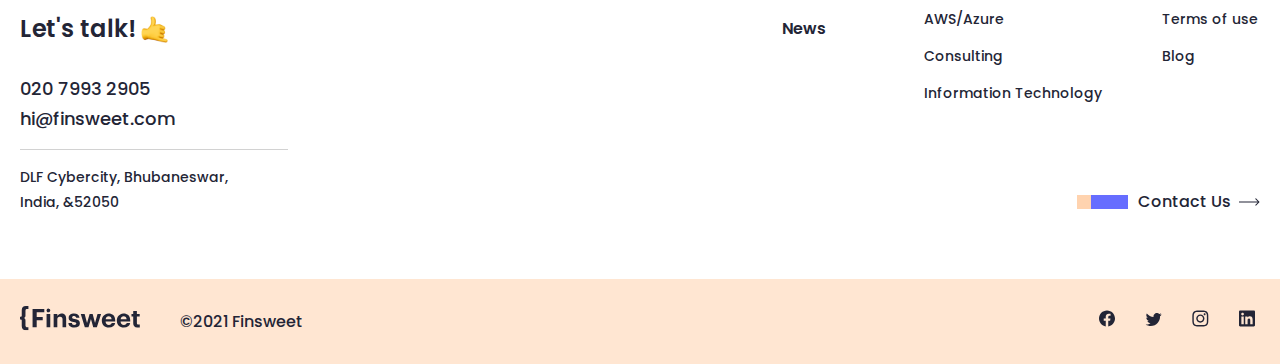
==== commit cbebb44b: "first commit" ====
--- a/index.html
+++ b/index.html
@@ -5,6 +5,22 @@
     <meta http-equiv="X-UA-Compatible" content="IE=edge" />
     <meta name="viewport" content="width=device-width, initial-scale=1.0" />
     <title>Community || Home</title>
+    <!-- OWL CAROUSEL START  -->
+    <link
+      rel="stylesheet"
+      href="https://cdnjs.cloudflare.com/ajax/libs/OwlCarousel2/2.3.4/assets/owl.carousel.min.css"
+      integrity="sha512-tS3S5qG0BlhnQROyJXvNjeEM4UpMXHrQfTGmbQ1gKmelCxlSEBUaxhRBj/EFTzpbP4RVSrpEikbmdJobCvhE3g=="
+      crossorigin="anonymous"
+      referrerpolicy="no-referrer"
+    />
+    <link
+      rel="stylesheet"
+      href="https://cdnjs.cloudflare.com/ajax/libs/OwlCarousel2/2.3.4/assets/owl.theme.default.min.css"
+      integrity="sha512-sMXtMNL1zRzolHYKEujM2AqCLUR9F2C4/05cdbxjjLSRvMQIciEPCQZo++nk7go3BtSuK9kfa/s+a4f4i5pLkw=="
+      crossorigin="anonymous"
+      referrerpolicy="no-referrer"
+    />
+    <!-- OWL CAROUSEL END  -->
     <link href="https://vjs.zencdn.net/8.3.0/video-js.css" rel="stylesheet" />
     <link rel="stylesheet" href="css/home.min.css" />
   </head>
@@ -16,6 +32,7 @@
       </a>
     </button>
     <!-- BACKTOP END -->
+
     <!-- HEADER START  -->
     <header id="navbar">
       <div class="container navbar__container">
@@ -78,6 +95,7 @@
       </div>
     </header>
     <!-- HEADER END  -->
+
     <!-- HOME SECTION START  -->
     <section id="home">
       <div class="container home__container">
@@ -116,10 +134,780 @@
             </video>
           </div>
         </div>
-        <div class="home__container__bottom"></div>
+        <div class="home__container__bottom">
+          <div class="content">
+            <span>Our Clients</span>
+            <h4>We've Worked with</h4>
+          </div>
+          <div class="logos">
+            <div class="logo">
+              <svg
+                width="186"
+                height="105"
+                viewBox="0 0 186 105"
+                fill="none"
+                xmlns="http://www.w3.org/2000/svg"
+              >
+                <path
+                  d="M43.3347 50.7895C42.9382 51.1899 42.6346 51.6731 42.4454 52.2046C42.2562 52.7362 42.1862 53.3031 42.2403 53.865L42.2215 53.8461C42.2771 54.5074 42.1883 55.173 41.9611 55.7963C41.734 56.4196 41.3741 56.9857 40.9064 57.455C40.4388 57.9243 39.8748 58.2855 39.2537 58.5135C38.6326 58.7414 37.9694 58.8306 37.3104 58.7748L37.3292 58.7937C36.541 58.72 35.7493 58.8922 35.0621 59.2867C34.3749 59.6811 33.8256 60.2787 33.4892 60.9979C33.1528 61.7172 33.0456 62.523 33.1823 63.3056C33.3189 64.0882 33.6928 64.8094 34.2528 65.371C34.8129 65.9325 35.5319 66.3071 36.3118 66.4435C37.0917 66.5799 37.8946 66.4716 38.6109 66.1334C39.3273 65.7951 39.9222 65.2434 40.3147 64.5533C40.7071 63.8633 40.8779 63.0686 40.8038 62.2776L40.8237 62.2965C40.7681 61.6351 40.8569 60.9696 41.0841 60.3463C41.3112 59.7229 41.6712 59.1569 42.1388 58.6876C42.6064 58.2183 43.1704 57.857 43.7915 57.6291C44.4126 57.4011 45.0758 57.312 45.7348 57.3678L45.7149 57.3489C46.3588 57.407 47.007 57.301 47.5992 57.0408C48.1914 56.7806 48.7087 56.3746 49.1029 55.8604C49.4972 55.3462 49.7557 54.7404 49.8546 54.0992C49.9534 53.458 49.8894 52.8021 49.6684 52.1924C49.4474 51.5826 49.0767 51.0387 48.5905 50.6111C48.1043 50.1834 47.5184 49.8858 46.8871 49.7459C46.2558 49.606 45.5995 49.6283 44.9791 49.8108C44.3586 49.9932 43.7941 50.3298 43.3379 50.7895H43.3347Z"
+                  fill="white"
+                  fill-opacity="0.45"
+                />
+                <path
+                  d="M35.6162 56.3177L35.5963 56.2988C36.1564 56.3554 36.722 56.2864 37.2523 56.0968C37.7825 55.9072 38.2642 55.6016 38.6624 55.2023C39.0606 54.803 39.3654 54.3199 39.5547 53.7878C39.7441 53.2558 39.8132 52.6882 39.7572 52.1261L39.7771 52.145C39.7215 51.4836 39.8103 50.8181 40.0375 50.1947C40.2646 49.5714 40.6245 49.0053 41.0922 48.536C41.5598 48.0667 42.1238 47.7055 42.7449 47.4776C43.366 47.2496 44.0292 47.1604 44.6882 47.2163L44.6683 47.1974C45.4567 47.2717 46.2486 47.1001 46.9362 46.7061C47.6238 46.312 48.1736 45.7147 48.5105 44.9956C48.8474 44.2765 48.9551 43.4706 48.8188 42.6878C48.6826 41.905 48.309 41.1835 47.7491 40.6216C47.1893 40.0597 46.4703 39.6848 45.6903 39.5481C44.9103 39.4113 44.1073 39.5194 43.3907 39.8575C42.6742 40.1956 42.079 40.7474 41.6864 41.4374C41.2938 42.1275 41.1228 42.9223 41.1969 43.7135L41.178 43.6935C41.2339 44.3549 41.1451 45.0205 40.9181 45.6439C40.691 46.2674 40.331 46.8335 39.8634 47.3028C39.3957 47.7722 38.8316 48.1334 38.2104 48.3613C37.5892 48.5892 36.926 48.6782 36.267 48.6222L36.2858 48.6422C35.7257 48.5855 35.1601 48.6545 34.6298 48.8441C34.0995 49.0338 33.6179 49.3393 33.2197 49.7386C32.8215 50.1379 32.5167 50.6211 32.3274 51.1531C32.138 51.6851 32.0688 52.2527 32.1249 52.8149L32.106 52.796C32.1615 53.4573 32.0725 54.1227 31.8453 54.746C31.6181 55.3692 31.2581 55.9352 30.7905 56.4045C30.323 56.8737 29.759 57.235 29.138 57.463C28.517 57.691 27.8539 57.7803 27.1949 57.7247L27.2138 57.7436C26.4254 57.6693 25.6335 57.8408 24.9459 58.2349C24.2583 58.6289 23.7085 59.2262 23.3716 59.9453C23.0347 60.6644 22.927 61.4703 23.0633 62.2531C23.1995 63.0359 23.5731 63.7574 24.1329 64.3193C24.6928 64.8812 25.4118 65.2561 26.1918 65.3928C26.9718 65.5296 27.7748 65.4215 28.4913 65.0834C29.2079 64.7453 29.8031 64.1936 30.1957 63.5035C30.5883 62.8134 30.7592 62.0186 30.6852 61.2275L30.7051 61.2464C30.6495 60.585 30.7383 59.9195 30.9655 59.2961C31.1926 58.6728 31.5525 58.1068 32.0202 57.6374C32.4878 57.1681 33.0518 56.8069 33.6729 56.579C34.294 56.351 34.9572 56.2618 35.6162 56.3177Z"
+                  fill="white"
+                  fill-opacity="0.45"
+                />
+                <path
+                  d="M28.6043 54.2105C29.0009 53.8102 29.3045 53.327 29.4935 52.7954C29.6825 52.2638 29.7522 51.6968 29.6976 51.135L29.7175 51.1539C29.6618 50.4924 29.7507 49.8266 29.978 49.2032C30.2052 48.5797 30.5654 48.0135 31.0332 47.5441C31.5011 47.0748 32.0654 46.7136 32.6868 46.4858C33.3081 46.258 33.9715 46.1691 34.6307 46.2252L34.6108 46.2063C35.3989 46.2804 36.1905 46.1088 36.8778 45.7148C37.5651 45.3208 38.1145 44.7236 38.4513 44.0047C38.788 43.2858 38.8955 42.4802 38.7593 41.6977C38.623 40.9152 38.2496 40.194 37.6899 39.6323C37.1302 39.0706 36.4116 38.6958 35.6319 38.5591C34.8522 38.4224 34.0494 38.5303 33.3331 38.8682C32.6168 39.2061 32.0218 39.7576 31.6292 40.4473C31.2366 41.1371 31.0655 41.9316 31.1394 42.7224L31.1205 42.7035C31.1762 43.3649 31.0873 44.0304 30.8602 44.6538C30.633 45.2771 30.2731 45.8432 29.8055 46.3125C29.3378 46.7818 28.7738 47.143 28.1527 47.3709C27.5316 47.5989 26.8684 47.6881 26.2094 47.6322L26.2283 47.6511C25.5844 47.5932 24.9363 47.6993 24.3442 47.9596C23.752 48.2199 23.2349 48.626 22.8408 49.1403C22.4466 49.6546 22.1882 50.2604 22.0895 50.9015C21.9908 51.5427 22.0549 52.1985 22.2759 52.8082C22.497 53.4179 22.8678 53.9618 23.354 54.3893C23.8402 54.8169 24.4261 55.1144 25.0574 55.2542C25.6887 55.3941 26.3449 55.3717 26.9653 55.1893C27.5857 55.0068 28.1502 54.6702 28.6064 54.2105H28.6043Z"
+                  fill="white"
+                  fill-opacity="0.45"
+                />
+                <path
+                  d="M61.0142 43.7378H64.1215V58.9134H61.0142V43.7378Z"
+                  fill="white"
+                  fill-opacity="0.45"
+                />
+                <path
+                  d="M65.881 53.7169C65.8767 52.6264 66.1949 51.559 66.7955 50.6501C67.396 49.7412 68.2519 49.0317 69.2546 48.6113C70.2573 48.1909 71.3618 48.0787 72.4281 48.2887C73.4945 48.4988 74.4747 49.0218 75.2446 49.7914C76.0146 50.561 76.5396 51.5426 76.7532 52.6119C76.9668 53.6812 76.8594 54.7901 76.4445 55.7981C76.0297 56.8061 75.3261 57.6678 74.4228 58.2742C73.5196 58.8806 72.4574 59.2042 71.3707 59.2042C70.6493 59.2125 69.9336 59.0764 69.2653 58.8038C68.597 58.5312 67.9895 58.1277 67.4784 57.6168C66.9672 57.1059 66.5627 56.4979 66.2885 55.8283C66.0142 55.1587 65.8757 54.4409 65.881 53.7169ZM73.753 53.7169C73.74 53.2469 73.5893 52.791 73.3196 52.4065C73.0499 52.0219 72.6733 51.7257 72.2367 51.5547C71.8002 51.3838 71.3231 51.3459 70.8652 51.4456C70.4073 51.5453 69.9888 51.7783 69.6621 52.1154C69.3353 52.4525 69.1149 52.8787 69.0283 53.3409C68.9416 53.8031 68.9927 54.2806 69.175 54.7138C69.3573 55.147 69.6629 55.5166 70.0534 55.7765C70.4439 56.0364 70.9021 56.175 71.3707 56.175C71.6916 56.1836 72.0108 56.1254 72.3082 56.004C72.6055 55.8826 72.8746 55.7007 73.0984 55.4698C73.3223 55.2388 73.496 54.9639 73.6086 54.6622C73.7213 54.3605 73.7704 54.0386 73.753 53.7169Z"
+                  fill="white"
+                  fill-opacity="0.45"
+                />
+                <path
+                  d="M89.2448 48.5194V58.3894C89.2448 61.8817 86.5309 63.358 83.7761 63.358C82.8062 63.4308 81.835 63.2342 80.969 62.7897C80.1031 62.3452 79.3759 61.6699 78.8671 60.838L81.5183 59.2997C81.7321 59.7334 82.0729 60.0911 82.4949 60.3251C82.9169 60.5591 83.4 60.6582 83.8797 60.6091C84.1862 60.6517 84.4984 60.6246 84.7931 60.5298C85.0878 60.435 85.3575 60.2749 85.5822 60.0614C85.8069 59.8478 85.981 59.5863 86.0914 59.2962C86.2018 59.006 86.2458 58.6947 86.2201 58.3852V57.4349C85.8563 57.8817 85.3931 58.2367 84.8678 58.4714C84.3425 58.7061 83.7697 58.8139 83.1954 58.7863C81.8288 58.743 80.5326 58.1678 79.5811 57.1823C78.6297 56.1969 78.0977 54.8785 78.0977 53.5063C78.0977 52.1342 78.6297 50.8158 79.5811 49.8304C80.5326 48.8449 81.8288 48.2697 83.1954 48.2264C83.7697 48.1988 84.3425 48.3066 84.8678 48.5413C85.3931 48.776 85.8563 49.1309 86.2201 49.5778V48.5173L89.2448 48.5194ZM86.2212 53.5079C86.2421 53.0053 86.1126 52.508 85.8494 52.0799C85.5863 51.6518 85.2015 51.3125 84.7446 51.1057C84.2877 50.8989 83.7796 50.8341 83.2857 50.9196C82.7917 51.005 82.3346 51.2369 81.9731 51.5853C81.6116 51.9337 81.3622 52.3828 81.2572 52.8746C81.1521 53.3664 81.1961 53.8786 81.3835 54.3451C81.5709 54.8116 81.8931 55.2112 82.3087 55.4924C82.7243 55.7736 83.2142 55.9235 83.7154 55.9229C84.0419 55.9458 84.3695 55.8998 84.6772 55.7878C84.9849 55.6759 85.2658 55.5005 85.5019 55.273C85.7379 55.0455 85.9239 54.7709 86.0478 54.4669C86.1717 54.1629 86.2307 53.8362 86.2212 53.5079Z"
+                  fill="white"
+                  fill-opacity="0.45"
+                />
+                <path
+                  d="M91.0045 53.7169C91.0002 52.6264 91.3185 51.559 91.919 50.6501C92.5196 49.7412 93.3754 49.0317 94.3781 48.6113C95.3808 48.1909 96.4853 48.0787 97.5517 48.2887C98.618 48.4988 99.5982 49.0218 100.368 49.7914C101.138 50.561 101.663 51.5426 101.877 52.6119C102.09 53.6812 101.983 54.7901 101.568 55.7981C101.153 56.8061 100.45 57.6678 99.5464 58.2742C98.6431 58.8806 97.5809 59.2042 96.4942 59.2042C95.7729 59.2125 95.0571 59.0764 94.3888 58.8038C93.7205 58.5312 93.113 58.1277 92.6019 57.6168C92.0908 57.1059 91.6863 56.4979 91.412 55.8283C91.1377 55.1587 90.9992 54.4409 91.0045 53.7169ZM98.8765 53.7169C98.8636 53.2469 98.7128 52.791 98.4431 52.4065C98.1734 52.0219 97.7968 51.7257 97.3602 51.5547C96.9237 51.3838 96.4466 51.3459 95.9887 51.4456C95.5308 51.5453 95.1123 51.7783 94.7856 52.1154C94.4589 52.4525 94.2384 52.8787 94.1518 53.3409C94.0652 53.8031 94.1162 54.2806 94.2985 54.7138C94.4809 55.147 94.7864 55.5166 95.1769 55.7765C95.5674 56.0364 96.0256 56.175 96.4942 56.175C96.8151 56.1836 97.1343 56.1254 97.4317 56.004C97.7291 55.8826 97.9981 55.7007 98.222 55.4698C98.4458 55.2388 98.6195 54.9639 98.7322 54.6622C98.8448 54.3605 98.894 54.0386 98.8765 53.7169Z"
+                  fill="white"
+                  fill-opacity="0.45"
+                />
+                <path
+                  d="M103.433 45.7339C103.433 45.3638 103.542 45.0021 103.747 44.6944C103.952 44.3867 104.243 44.1468 104.584 44.0052C104.925 43.8636 105.3 43.8265 105.661 43.8987C106.023 43.9709 106.355 44.1492 106.616 44.4108C106.877 44.6725 107.054 45.0059 107.126 45.3689C107.198 45.7318 107.161 46.108 107.02 46.4499C106.879 46.7918 106.64 47.0841 106.333 47.2897C106.027 47.4953 105.666 47.605 105.298 47.605C104.805 47.6001 104.333 47.4014 103.985 47.0515C103.636 46.7017 103.438 46.2286 103.433 45.7339ZM103.747 48.5195H106.855V58.9145H103.743L103.747 48.5195Z"
+                  fill="white"
+                  fill-opacity="0.45"
+                />
+                <path
+                  d="M120.272 53.7168C120.308 54.4038 120.209 55.0911 119.979 55.7393C119.749 56.3875 119.394 56.9837 118.934 57.4936C118.474 58.0036 117.918 58.4172 117.298 58.7108C116.678 59.0043 116.006 59.172 115.322 59.2041C114.746 59.2356 114.17 59.1382 113.637 58.9188C113.103 58.6994 112.625 58.3636 112.236 57.9357V63.0712H109.129V48.5193H112.236V49.4958C112.625 49.0682 113.103 48.7327 113.637 48.5135C114.17 48.2943 114.746 48.1969 115.322 48.2284C116.007 48.2604 116.678 48.428 117.298 48.7216C117.918 49.0152 118.475 49.4289 118.935 49.939C119.395 50.4491 119.75 51.0455 119.98 51.6938C120.209 52.3422 120.309 53.0297 120.272 53.7168ZM117.165 53.7168C117.153 53.2303 116.998 52.7582 116.72 52.3596C116.442 51.961 116.053 51.6536 115.601 51.4759C115.15 51.2981 114.656 51.2579 114.182 51.3604C113.708 51.4628 113.275 51.7032 112.936 52.0516C112.598 52.4001 112.369 52.8409 112.279 53.3191C112.189 53.7973 112.241 54.2915 112.43 54.7399C112.618 55.1883 112.934 55.571 113.338 55.8401C113.742 56.1091 114.216 56.2526 114.701 56.2526C115.034 56.2674 115.366 56.2115 115.676 56.0885C115.986 55.9654 116.267 55.7781 116.499 55.5386C116.732 55.2992 116.911 55.0131 117.026 54.6991C117.141 54.3852 117.188 54.0504 117.165 53.7168Z"
+                  fill="white"
+                  fill-opacity="0.45"
+                />
+                <path
+                  d="M129.861 55.7949C129.861 58.1857 127.791 59.2042 125.554 59.2042C124.65 59.2864 123.743 59.0946 122.949 58.6536C122.155 58.2126 121.511 57.5426 121.1 56.7304L123.792 55.1922C123.901 55.5676 124.135 55.8942 124.455 56.1174C124.775 56.3406 125.161 56.4469 125.55 56.4186C126.295 56.4186 126.668 56.1897 126.668 55.7749C126.668 54.6304 121.572 55.2342 121.572 51.6379C121.572 49.371 123.478 48.2286 125.632 48.2286C126.442 48.2029 127.244 48.3956 127.954 48.7868C128.665 49.178 129.258 49.7532 129.671 50.4525L127.02 51.8868C126.904 51.6145 126.71 51.3826 126.463 51.22C126.217 51.0573 125.928 50.9712 125.632 50.9722C125.094 50.9722 124.762 51.1822 124.762 51.5539C124.766 52.7394 129.861 51.9487 129.861 55.7949Z"
+                  fill="white"
+                  fill-opacity="0.45"
+                />
+                <path
+                  d="M141.212 48.5195V58.9145H138.105V57.937C137.747 58.3683 137.291 58.7082 136.777 58.9287C136.262 59.1492 135.702 59.244 135.144 59.2054C133.052 59.2054 131.273 57.7091 131.273 54.9004V48.5195H134.38V54.4436C134.354 54.6912 134.382 54.9415 134.463 55.1771C134.543 55.4127 134.673 55.6279 134.845 55.8078C135.016 55.9876 135.225 56.1279 135.455 56.2187C135.686 56.3095 135.934 56.3487 136.182 56.3336C137.321 56.3336 138.108 55.669 138.108 54.1927V48.5227L141.212 48.5195Z"
+                  fill="white"
+                  fill-opacity="0.45"
+                />
+                <path
+                  d="M159.03 52.5316V58.9135H155.923V52.8014C155.923 51.7619 155.426 51.0973 154.432 51.0973C153.396 51.0973 152.815 51.8249 152.815 53.0513V58.9135H149.709V52.8014C149.709 51.7619 149.212 51.0973 148.217 51.0973C147.181 51.0973 146.601 51.8249 146.601 53.0513V58.9135H143.494V48.5185H146.601V49.474C146.924 49.0501 147.346 48.7139 147.831 48.4962C148.316 48.2785 148.848 48.1861 149.377 48.2276C149.909 48.2015 150.438 48.3141 150.914 48.5544C151.389 48.7948 151.794 49.1546 152.09 49.5989C152.434 49.1341 152.891 48.7645 153.416 48.5247C153.941 48.2849 154.519 48.1827 155.094 48.2276C157.472 48.2287 159.03 49.9328 159.03 52.5316Z"
+                  fill="white"
+                  fill-opacity="0.45"
+                />
+                <path
+                  d="M161.658 48.4553C162.932 48.4553 163.964 47.4192 163.964 46.1411C163.964 44.863 162.932 43.8269 161.658 43.8269C160.384 43.8269 159.352 44.863 159.352 46.1411C159.352 47.4192 160.384 48.4553 161.658 48.4553Z"
+                  fill="white"
+                  fill-opacity="0.45"
+                />
+              </svg>
+            </div>
+            <div class="logo">
+              <svg
+                width="187"
+                height="106"
+                viewBox="0 0 187 106"
+                fill="none"
+                xmlns="http://www.w3.org/2000/svg"
+              >
+                <path
+                  fill-rule="evenodd"
+                  clip-rule="evenodd"
+                  d="M39.3923 37.5239V42.0289C36.505 42.0289 33.7359 43.1848 31.6942 45.2423C29.6525 47.2997 28.5055 50.0902 28.5055 52.9999C28.5055 55.9096 29.6525 58.7001 31.6942 60.7576C33.7359 62.815 36.505 63.9709 39.3923 63.9709V68.4759H25.2974V37.5239H39.3923ZM39.3923 63.9709L39.3923 42.0289C42.2796 42.0289 45.0487 43.1848 47.0904 45.2423C49.132 47.2997 50.279 50.0902 50.279 52.9999C50.279 55.9096 49.132 58.7001 47.0904 60.7576C45.0487 62.8151 42.2796 63.9709 39.3923 63.9709ZM61.3447 44.7849H58.1891V60.1019H61.3447V44.7849ZM64.0447 51.7599C63.4365 52.6757 63.1118 53.7529 63.1118 54.8549C63.1019 55.5858 63.237 56.3112 63.5091 56.9888C63.7811 57.6664 64.1847 58.2824 64.6961 58.8007C65.2075 59.319 65.8165 59.7292 66.4873 60.0073C67.1581 60.2853 67.8772 60.4256 68.6025 60.4199C69.696 60.4262 70.7668 60.1052 71.6791 59.4975C72.5913 58.8899 73.304 58.023 73.7268 57.0067C74.1497 55.9904 74.2635 54.8704 74.054 53.7888C73.8445 52.7072 73.3211 51.7127 72.5501 50.9312C71.779 50.1498 70.7951 49.6166 69.723 49.3993C68.651 49.1819 67.539 49.2903 66.5281 49.7105C65.5172 50.1308 64.6529 50.844 64.0447 51.7599ZM70.5873 53.53C70.8582 53.9189 71.0094 54.3798 71.0218 54.8549H71.0007C71.0182 55.1781 70.9692 55.5014 70.857 55.8046C70.7449 56.1079 70.5718 56.3845 70.3487 56.6173C70.1256 56.8501 69.8572 57.034 69.5604 57.1576C69.2635 57.2811 68.9446 57.3416 68.6235 57.3353C68.1519 57.3351 67.6908 57.1948 67.2979 56.932C66.905 56.6691 66.5977 56.2954 66.4145 55.8575C66.2313 55.4195 66.1802 54.9369 66.2678 54.4699C66.3553 54.0029 66.5775 53.5723 66.9067 53.2319C67.2358 52.8915 67.6572 52.6565 68.1182 52.5561C68.5791 52.4558 69.0592 52.4947 69.4984 52.6679C69.9376 52.8411 70.3163 53.141 70.5873 53.53ZM86.5789 49.6079V59.5825C86.5789 63.1017 83.844 64.5963 81.0776 64.5963C80.1019 64.677 79.1231 64.4816 78.2516 64.0321C77.38 63.5827 76.6502 62.897 76.1444 62.0523L78.8056 60.5047C79.0213 60.9428 79.3643 61.3043 79.789 61.541C80.2137 61.7778 80.6999 61.8784 81.1828 61.8297C81.4905 61.8679 81.8027 61.8371 82.0971 61.7395C82.3916 61.6419 82.661 61.48 82.8861 61.2653C83.1113 61.0506 83.2865 60.7884 83.3994 60.4975C83.5122 60.2066 83.5599 59.8941 83.539 59.5825V58.6179C83.1718 59.0665 82.7058 59.4228 82.1782 59.6583C81.6505 59.8938 81.0756 60.0021 80.4991 59.9747C79.1043 59.9747 77.7665 59.4163 76.7802 58.4223C75.7939 57.4284 75.2398 56.0803 75.2398 54.6747C75.2398 53.269 75.7939 51.9209 76.7802 50.927C77.7665 49.9331 79.1043 49.3747 80.4991 49.3747C81.0756 49.3472 81.6505 49.4555 82.1782 49.691C82.7058 49.9266 83.1718 50.2828 83.539 50.7315V49.6715L86.5789 49.6079ZM83.539 54.6429C83.56 54.1357 83.4299 53.6339 83.1656 53.2018C82.9013 52.7697 82.5148 52.4272 82.0557 52.2183C81.5967 52.0094 81.0861 51.9437 80.5897 52.0295C80.0933 52.1154 79.6337 52.3489 79.27 52.7001C78.9064 53.0513 78.6553 53.5041 78.549 54.0003C78.4428 54.4964 78.4863 55.0133 78.6739 55.4843C78.8614 55.9554 79.1846 56.3591 79.6017 56.6436C80.0188 56.9282 80.5108 57.0804 81.0145 57.0809C81.3432 57.1047 81.6732 57.0588 81.9831 56.9462C82.2931 56.8336 82.5762 56.6566 82.8141 56.4269C83.052 56.1971 83.2394 55.9196 83.3643 55.6123C83.4892 55.305 83.5487 54.9748 83.539 54.6429ZM89.2879 51.762C88.6806 52.6774 88.3564 53.7537 88.3564 54.8549C88.348 55.5871 88.4847 56.3137 88.7586 56.992C89.0325 57.6704 89.438 58.2868 89.9513 58.8051C90.4647 59.3234 91.0756 59.7332 91.7482 60.0105C92.4208 60.2878 93.1415 60.427 93.8682 60.4199C94.9608 60.4219 96.0296 60.0973 96.9391 59.4871C97.8486 58.8769 98.558 58.0085 98.9776 56.9918C99.3972 55.9752 99.508 54.8559 99.2962 53.7757C99.0843 52.6955 98.5592 51.7029 97.7873 50.9236C97.0154 50.1442 96.0314 49.6132 94.9599 49.3976C93.8884 49.182 92.7775 49.2916 91.7679 49.7125C90.7582 50.1333 89.8951 50.8466 89.2879 51.762ZM95.8312 53.5288C96.1026 53.918 96.254 54.3793 96.2664 54.8549H96.2559C96.2733 55.178 96.2244 55.5013 96.1122 55.8046C96 56.1078 95.827 56.3845 95.6039 56.6173C95.3808 56.8501 95.1124 57.034 94.8156 57.1575C94.5187 57.2811 94.1998 57.3416 93.8787 57.3353C93.4067 57.3372 92.9446 57.1987 92.5503 56.9371C92.156 56.6755 91.8471 56.3025 91.6623 55.8648C91.4774 55.427 91.4249 54.9441 91.5113 54.4764C91.5976 54.0087 91.819 53.5771 92.1477 53.2357C92.4763 52.8942 92.8977 52.6581 93.359 52.557C93.8202 52.4558 94.3008 52.494 94.7406 52.6669C95.1804 52.8398 95.5598 53.1396 95.8312 53.5288ZM100.842 46.7989C100.842 46.4257 100.952 46.0609 101.158 45.7506C101.363 45.4403 101.656 45.1985 101.998 45.0557C102.34 44.9129 102.716 44.8755 103.08 44.9483C103.443 45.0211 103.776 45.2008 104.038 45.4647C104.3 45.7286 104.479 46.0647 104.551 46.4308C104.623 46.7968 104.586 47.1761 104.444 47.5209C104.302 47.8657 104.063 48.1603 103.755 48.3677C103.447 48.575 103.085 48.6857 102.714 48.6857C102.22 48.6801 101.746 48.4796 101.397 48.1269C101.047 47.7743 100.848 47.2976 100.842 46.7989ZM101.147 49.6079H104.303V60.1019H101.147V49.6079ZM117.509 56.9089C117.742 56.2509 117.844 55.5528 117.809 54.8549C117.84 54.1596 117.735 53.4649 117.499 52.8106C117.264 52.1562 116.903 51.5549 116.437 51.0411C115.971 50.5273 115.409 50.111 114.784 49.816C114.158 49.521 113.481 49.353 112.791 49.3217C112.204 49.2802 111.615 49.3731 111.069 49.5933C110.522 49.8136 110.032 50.1556 109.636 50.5937V49.6079H106.48V64.3207H109.636V59.1373C110.032 59.5767 110.521 59.9203 111.068 60.1424C111.614 60.3644 112.203 60.4593 112.791 60.4199C113.484 60.3887 114.164 60.2197 114.791 59.9227C115.419 59.6257 115.982 59.2065 116.449 58.6893C116.915 58.172 117.275 57.567 117.509 56.9089ZM114.204 53.4818C114.484 53.8849 114.641 54.3626 114.653 54.8549C114.677 55.1917 114.63 55.5297 114.515 55.847C114.401 56.1642 114.221 56.4534 113.987 56.6956C113.754 56.9378 113.472 57.1275 113.161 57.2524C112.85 57.3773 112.516 57.4344 112.181 57.4201C111.692 57.422 111.214 57.2786 110.806 57.0077C110.398 56.7368 110.078 56.3505 109.887 55.8973C109.696 55.4441 109.642 54.9441 109.731 54.4599C109.821 53.9758 110.05 53.5291 110.391 53.1758C110.731 52.8225 111.167 52.5783 111.645 52.4738C112.123 52.3694 112.62 52.4093 113.075 52.5886C113.53 52.7679 113.923 53.0786 114.204 53.4818ZM127.412 56.9537C127.412 59.3705 125.308 60.3987 123.078 60.3987C122.169 60.4812 121.256 60.2869 120.457 59.841C119.658 59.395 119.01 58.7179 118.597 57.8971L121.311 56.3495C121.419 56.7277 121.652 57.0573 121.972 57.283C122.291 57.5088 122.678 57.617 123.068 57.5897C123.815 57.5897 124.193 57.3565 124.193 56.9325C124.193 56.516 123.528 56.3295 122.676 56.091C121.166 55.6679 119.071 55.0812 119.071 52.7561C119.071 50.4665 120.985 49.3217 123.152 49.3217C123.976 49.2845 124.794 49.4728 125.52 49.8666C126.246 50.2604 126.853 50.845 127.275 51.5583L124.562 52.9999C124.442 52.7264 124.246 52.4938 123.997 52.3302C123.749 52.1665 123.459 52.0788 123.163 52.0777C122.616 52.0777 122.29 52.2897 122.29 52.6607C122.29 53.0935 122.947 53.2693 123.79 53.495C125.302 53.8993 127.412 54.4637 127.412 56.9537ZM138.846 60.1019V49.6079H135.732V55.3849C135.732 56.8265 134.933 57.5049 133.797 57.5049C133.548 57.52 133.298 57.4803 133.066 57.3887C132.833 57.2971 132.623 57.1557 132.45 56.9742C132.277 56.7928 132.145 56.5757 132.063 56.3379C131.982 56.1001 131.952 55.8473 131.977 55.5969V49.6079H128.822V56.0739C128.822 58.9041 130.62 60.4199 132.724 60.4199C133.285 60.452 133.846 60.3508 134.361 60.1243C134.877 59.8978 135.332 59.5525 135.69 59.1161V60.1019H138.846ZM156.727 53.657V60.1018H153.572V53.9326C153.572 52.8726 153.077 52.2154 152.078 52.2154C151.079 52.2154 150.448 52.9468 150.448 54.187V60.1018H147.292V53.9326C147.292 52.8726 146.798 52.2154 145.799 52.2154C144.799 52.2154 144.168 52.9468 144.168 54.187V60.1018H141.013V49.6078H144.168V50.5724C144.495 50.1463 144.922 49.8088 145.41 49.5904C145.899 49.3721 146.433 49.2797 146.966 49.3216C147.5 49.2936 148.032 49.4059 148.509 49.6475C148.987 49.889 149.394 50.2516 149.69 50.6996C150.037 50.2316 150.496 49.8597 151.024 49.6187C151.552 49.3777 152.132 49.2755 152.709 49.3216C155.171 49.3216 156.727 51.0388 156.727 53.657ZM161.692 47.2123C161.692 48.5002 160.656 49.5443 159.378 49.5443C158.1 49.5443 157.064 48.5002 157.064 47.2123C157.064 45.9243 158.1 44.8802 159.378 44.8802C160.656 44.8802 161.692 45.9243 161.692 47.2123Z"
+                  fill="white"
+                  fill-opacity="0.45"
+                />
+              </svg>
+            </div>
+            <div class="logo">
+              <svg
+                width="187"
+                height="105"
+                viewBox="0 0 187 105"
+                fill="none"
+                xmlns="http://www.w3.org/2000/svg"
+              >
+                <path
+                  d="M67.1826 46.2735H70.3382V59.01H67.1826V46.2735ZM71.5899 54.201C71.5899 51.051 73.5253 49.1715 76.5126 49.1715C79.4999 49.1715 81.4353 51.051 81.4353 54.201C81.4353 57.351 79.542 59.241 76.5126 59.241C73.4833 59.241 71.5899 57.4035 71.5899 54.201ZM78.2692 54.201C78.2692 52.4685 77.5855 51.45 76.5126 51.45C75.4397 51.45 74.7665 52.5 74.7665 54.201C74.7665 55.902 75.4292 56.931 76.5126 56.931C77.596 56.931 78.2692 55.965 78.2692 54.2115V54.201ZM82.624 59.6295H85.6533C85.7975 59.9492 86.0412 60.2139 86.3483 60.3842C86.6553 60.5545 87.0092 60.6212 87.3573 60.5745C88.5565 60.5745 89.1876 59.9235 89.1876 58.9785V57.2145H89.1245C88.873 57.7552 88.4651 58.2082 87.9532 58.5151C87.4414 58.8221 86.8491 58.9688 86.2529 58.9365C83.9493 58.9365 82.4241 57.183 82.4241 54.1695C82.4241 51.156 83.8757 49.2555 86.2949 49.2555C86.9099 49.2315 87.5175 49.3956 88.0363 49.7259C88.5552 50.0561 88.9606 50.5368 89.1981 51.1035V49.35H92.3537V58.905C92.3537 61.2045 90.3236 62.6325 87.3258 62.6325C84.5383 62.6325 82.8028 61.383 82.624 59.64V59.6295ZM89.1981 54.1905C89.1981 52.6575 88.4933 51.6915 87.3784 51.6915C86.2634 51.6915 85.5797 52.647 85.5797 54.1905C85.5797 55.734 86.2529 56.6055 87.3784 56.6055C88.5039 56.6055 89.1981 55.755 89.1981 54.201V54.1905ZM93.5423 54.1905C93.5423 51.0405 95.4777 49.161 98.465 49.161C101.452 49.161 103.398 51.0405 103.398 54.1905C103.398 57.3405 101.505 59.2305 98.465 59.2305C95.4251 59.2305 93.5423 57.4035 93.5423 54.201V54.1905ZM100.222 54.1905C100.222 52.458 99.5379 51.4395 98.465 51.4395C97.3921 51.4395 96.7715 52.5 96.7715 54.2115C96.7715 55.923 97.4342 56.9415 98.5071 56.9415C99.58 56.9415 100.222 55.965 100.222 54.2115V54.1905ZM104.597 47.061C104.589 46.743 104.676 46.4297 104.846 46.1608C105.016 45.8919 105.263 45.6795 105.554 45.5506C105.845 45.4217 106.169 45.3821 106.483 45.4367C106.797 45.4914 107.087 45.6379 107.318 45.8576C107.548 46.0774 107.708 46.3605 107.777 46.671C107.846 46.9816 107.821 47.3057 107.706 47.6022C107.59 47.8986 107.389 48.1541 107.128 48.3363C106.866 48.5185 106.557 48.6192 106.238 48.6255C106.027 48.64 105.815 48.6107 105.616 48.5395C105.416 48.4683 105.234 48.3568 105.08 48.2118C104.926 48.0669 104.803 47.8917 104.72 47.6973C104.637 47.5028 104.595 47.2934 104.597 47.082V47.061ZM104.597 49.371H107.753V59.01H104.597V49.371ZM119.208 54.1905C119.208 57.3405 117.809 59.136 115.41 59.136C114.796 59.1754 114.183 59.0254 113.657 58.7061C113.13 58.3869 112.714 57.9138 112.465 57.351H112.402V62.097H109.247V49.35H112.402V51.072H112.465C112.702 50.4999 113.11 50.0146 113.633 49.682C114.157 49.3495 114.77 49.1859 115.389 49.2135C117.809 49.2555 119.25 51.0615 119.25 54.2115L119.208 54.1905ZM116.052 54.1905C116.052 52.6575 115.347 51.681 114.243 51.681C113.138 51.681 112.434 52.668 112.423 54.1905C112.413 55.713 113.138 56.6895 114.243 56.6895C115.347 56.6895 116.052 55.734 116.052 54.2115V54.1905ZM124.625 49.1505C127.244 49.1505 128.832 50.3895 128.906 52.374H126.034C126.034 51.6915 125.466 51.261 124.593 51.261C123.72 51.261 123.331 51.597 123.331 52.0905C123.331 52.584 123.678 52.7415 124.383 52.8885L126.402 53.298C128.327 53.7075 129.148 54.4845 129.148 55.944C129.148 57.939 127.328 59.22 124.646 59.22C121.964 59.22 120.207 57.939 120.07 55.9755H123.11C123.205 56.6895 123.773 57.1095 124.698 57.1095C125.624 57.1095 126.045 56.805 126.045 56.301C126.045 55.797 125.75 55.692 124.993 55.5345L123.173 55.146C121.29 54.7575 120.302 53.76 120.302 52.29C120.323 50.4 122.016 49.1715 124.625 49.1715V49.1505ZM139.677 58.989H136.637V57.1935H136.574C136.407 57.7963 136.038 58.324 135.529 58.6888C135.02 59.0536 134.402 59.2336 133.776 59.199C133.297 59.2262 132.817 59.1504 132.369 58.9766C131.922 58.8029 131.517 58.5353 131.182 58.1919C130.847 57.8485 130.589 57.4373 130.427 56.9861C130.265 56.5349 130.202 56.0542 130.242 55.5765V49.35H133.397V54.852C133.397 55.9965 133.986 56.6055 134.965 56.6055C135.194 56.606 135.421 56.5575 135.63 56.4633C135.839 56.3691 136.025 56.2314 136.177 56.0594C136.328 55.8874 136.441 55.685 136.508 55.4659C136.574 55.2468 136.593 55.016 136.563 54.789V49.35H139.719L139.677 58.989ZM141.202 49.35H144.253V51.2085H144.316C144.483 50.6137 144.843 50.091 145.34 49.7224C145.837 49.3539 146.442 49.1601 147.061 49.1715C147.691 49.1212 148.316 49.3093 148.813 49.6984C149.31 50.0875 149.642 50.6491 149.743 51.2715H149.806C149.997 50.6425 150.392 50.0948 150.929 49.7146C151.466 49.3343 152.115 49.1433 152.773 49.1715C153.202 49.1571 153.629 49.233 154.027 49.3943C154.425 49.5555 154.784 49.7985 155.082 50.1075C155.379 50.4165 155.609 50.7845 155.754 51.1876C155.9 51.5908 155.959 52.02 155.928 52.4475V59.01H152.773V53.2875C152.773 52.2375 152.299 51.7545 151.416 51.7545C151.219 51.7529 151.024 51.7934 150.844 51.8734C150.664 51.9534 150.503 52.071 150.372 52.2183C150.242 52.3656 150.144 52.5391 150.087 52.7272C150.029 52.9153 150.012 53.1135 150.038 53.3085V59.01H147.04V53.2455C147.04 52.2795 146.567 51.7545 145.704 51.7545C145.505 51.7546 145.308 51.7968 145.126 51.8784C144.944 51.9601 144.782 52.0792 144.65 52.2281C144.518 52.3769 144.419 52.552 144.359 52.7419C144.3 52.9317 144.281 53.132 144.305 53.3295V59.01H141.15L141.202 49.35Z"
+                  fill="white"
+                  fill-opacity="0.45"
+                />
+                <path
+                  d="M58.3573 46.6007C57.822 45.3789 57.1135 44.2403 56.2536 43.2197C54.9824 41.6661 53.3959 40.3988 51.5987 39.5013C49.8015 38.6037 47.8343 38.0963 45.8265 38.0124C43.8187 37.9285 41.8158 38.27 39.9497 39.0145C38.0837 39.7589 36.3967 40.8894 34.9998 42.3316C33.603 43.7737 32.5279 45.4948 31.8454 47.3816C31.1629 49.2684 30.8885 51.278 31.0401 53.2783C31.1917 55.2786 31.766 57.2242 32.7251 58.987C33.6842 60.7498 35.0065 62.2898 36.6048 63.5057C37.6304 64.3015 38.7636 64.9484 39.9707 65.4272C41.6632 66.1196 43.4746 66.4762 45.3037 66.4772C49.0792 66.4689 52.6975 64.9666 55.3652 62.2996C58.033 59.6326 59.5326 56.0186 59.5354 52.2497C59.5382 50.3057 59.137 48.3822 58.3573 46.6007ZM45.2932 40.8992C46.9357 40.8991 48.5584 41.2574 50.0476 41.9492C49.6844 42.1059 49.3026 42.2153 48.9116 42.2747C47.6247 42.4607 46.4326 43.0571 45.5132 43.9749C44.5938 44.8927 43.9963 46.0827 43.81 47.3672C43.7283 48.0877 43.4 48.7579 42.8807 49.2648C42.3614 49.7717 41.6828 50.0843 40.9595 50.1497C39.6726 50.3357 38.4805 50.9321 37.5611 51.8499C36.6417 52.7677 36.0442 53.9577 35.858 55.2422C35.7949 55.9272 35.5021 56.571 35.027 57.0692C34.2072 55.3402 33.839 53.4322 33.9565 51.5228C34.074 49.6135 34.6735 47.7649 35.6991 46.149C36.7247 44.5331 38.1432 43.2024 39.8225 42.2809C41.5018 41.3593 43.3874 40.8768 45.3037 40.8782L45.2932 40.8992ZM36.5943 59.5997C36.7205 59.4842 36.8467 59.3792 36.9729 59.2532C37.9087 58.3476 38.5094 57.152 38.677 55.8617C38.7449 55.1364 39.0693 54.459 39.5921 53.9507C40.0951 53.428 40.7722 53.1069 41.4959 53.0477C42.7828 52.8618 43.9749 52.2654 44.8943 51.3476C45.8138 50.4298 46.4112 49.2398 46.5975 47.9552C46.643 47.1966 46.9691 46.4819 47.5126 45.9497C48.0281 45.4372 48.7116 45.1277 49.4375 45.0782C50.6197 44.9159 51.7223 44.3912 52.5931 43.5767C53.5846 44.3979 54.4247 45.3858 55.0755 46.4957C55.0355 46.5497 54.9897 46.599 54.9387 46.6427C54.4367 47.17 53.7604 47.4982 53.0349 47.5667C51.7467 47.7494 50.5528 48.3448 49.6328 49.2632C48.7128 50.1816 48.1164 51.3733 47.9333 52.6592C47.8592 53.3821 47.537 54.0571 47.0213 54.57C46.5057 55.0828 45.8282 55.4019 45.1038 55.4732C43.8132 55.6578 42.6167 56.253 41.6919 57.1704C40.7672 58.0878 40.1636 59.2786 39.9707 60.5657C39.9141 61.0789 39.7376 61.5716 39.4553 62.0042C38.3761 61.3646 37.4096 60.5523 36.5943 59.5997ZM45.2932 63.6527C44.2258 63.6539 43.1636 63.5054 42.1376 63.2117C42.4885 62.5586 42.7167 61.8469 42.8108 61.1117C42.8845 60.3905 43.2052 59.7167 43.7187 59.2041C44.2323 58.6914 44.9072 58.3713 45.6298 58.2977C46.9185 58.1139 48.113 57.5184 49.0345 56.6004C49.956 55.6825 50.555 54.4913 50.7418 53.2052C50.8155 52.484 51.1362 51.8102 51.6498 51.2976C52.1633 50.7849 52.8383 50.4648 53.5608 50.3912C54.5306 50.2653 55.455 49.9049 56.2536 49.3412C56.697 51.019 56.7495 52.7759 56.4071 54.4772C56.0647 56.1784 55.3365 57.7787 54.2783 59.1553C53.2201 60.532 51.8601 61.6484 50.3026 62.4189C48.7451 63.1894 47.0314 63.5935 45.2932 63.6002V63.6527Z"
+                  fill="white"
+                  fill-opacity="0.45"
+                />
+              </svg>
+            </div>
+            <div class="logo">
+              <svg
+                width="186"
+                height="104"
+                viewBox="0 0 186 104"
+                fill="none"
+                xmlns="http://www.w3.org/2000/svg"
+              >
+                <path
+                  d="M71.0188 59.6854C70.3965 59.719 69.781 59.5431 69.2715 59.1862C69.0587 59.0294 68.8874 58.8234 68.7726 58.586C68.6577 58.3487 68.6028 58.0871 68.6124 57.8238V48.183C68.6073 48.1422 68.6117 48.1008 68.6251 48.0619C68.6386 48.023 68.6608 47.9877 68.69 47.9586C68.7193 47.9295 68.7548 47.9074 68.794 47.8941C68.8331 47.8807 68.8748 47.8764 68.9158 47.8814H70.6735C70.8723 47.8814 70.9664 47.9854 70.9664 48.183V57.075C70.9664 57.4702 71.1443 57.6678 71.5105 57.6678C71.6657 57.6742 71.821 57.6567 71.9708 57.6158C72.1801 57.6158 72.2952 57.6782 72.3056 57.8654L72.4626 59.1654C72.4701 59.2033 72.4694 59.2424 72.4605 59.28C72.4515 59.3176 72.4346 59.3529 72.4108 59.3834C72.387 59.414 72.3569 59.4391 72.3225 59.4571C72.2881 59.4751 72.2503 59.4856 72.2115 59.4878C71.8265 59.6143 71.4242 59.6809 71.0188 59.6854Z"
+                  fill="white"
+                  fill-opacity="0.45"
+                />
+                <path
+                  d="M80.9057 58.5728C80.0225 59.2982 78.9126 59.695 77.767 59.695C76.6213 59.695 75.5115 59.2982 74.6283 58.5728C73.852 57.7938 73.4165 56.7417 73.4165 55.6452C73.4165 54.5487 73.852 53.4966 74.6283 52.7176C75.5132 51.996 76.6224 51.6016 77.767 51.6016C78.9116 51.6016 80.0208 51.996 80.9057 52.7176C81.6641 53.5037 82.0875 54.5508 82.0875 55.64C82.0875 56.7292 81.6641 57.7762 80.9057 58.5624V58.5728ZM76.2813 57.2C76.6912 57.569 77.2244 57.7734 77.7774 57.7734C78.3304 57.7734 78.8637 57.569 79.2736 57.2C79.6445 56.776 79.8488 56.2331 79.8488 55.6712C79.8488 55.1093 79.6445 54.5664 79.2736 54.1424C78.8637 53.7733 78.3304 53.5689 77.7774 53.5689C77.2244 53.5689 76.6912 53.7733 76.2813 54.1424C75.9104 54.5664 75.7061 55.1093 75.7061 55.6712C75.7061 56.2331 75.9104 56.776 76.2813 57.2Z"
+                  fill="white"
+                  fill-opacity="0.45"
+                />
+                <path
+                  d="M91.7653 51.8648C91.9641 51.8648 92.0582 51.9688 92.0582 52.1664V59.6232C92.0765 60.1265 91.9818 60.6275 91.7809 61.0899C91.58 61.5522 91.278 61.9642 90.8969 62.296C90.051 63.0131 88.963 63.3847 87.8524 63.336C86.8492 63.3711 85.8594 63.0988 85.0171 62.556C84.6574 62.3212 84.3501 62.0154 84.1143 61.6576C83.8785 61.2998 83.7193 60.8976 83.6465 60.476C83.6465 60.268 83.6465 60.1744 83.929 60.1744H85.6867C85.7613 60.177 85.8336 60.2009 85.8948 60.2433C85.9561 60.2858 86.0037 60.3449 86.0319 60.4136C86.1459 60.7295 86.3732 60.9924 86.6701 61.152C87.032 61.3376 87.4348 61.4306 87.8419 61.4224C88.0876 61.4358 88.3334 61.4004 88.5652 61.3182C88.7969 61.2361 89.0098 61.1089 89.1915 60.944C89.3575 60.7716 89.4867 60.5675 89.5712 60.344C89.6557 60.1206 89.6938 59.8825 89.6833 59.644V58.9888C89.054 59.449 88.288 59.6869 87.5071 59.6648C86.9606 59.6846 86.4156 59.5944 85.905 59.3996C85.3944 59.2048 84.9287 58.9094 84.5358 58.5312C83.7815 57.7555 83.3599 56.7189 83.3599 55.64C83.3599 54.5612 83.7815 53.5245 84.5358 52.7488C84.9306 52.374 85.3969 52.0815 85.9072 51.8886C86.4175 51.6957 86.9615 51.6063 87.5071 51.6256C88.3106 51.6045 89.0971 51.8578 89.7356 52.3432V52.1768C89.7308 52.137 89.735 52.0966 89.7478 52.0585C89.7607 52.0205 89.7819 51.9857 89.81 51.9569C89.838 51.928 89.8722 51.9057 89.91 51.8916C89.9478 51.8774 89.9883 51.8719 90.0285 51.8752L91.7653 51.8648ZM87.7059 57.8136C87.9754 57.8219 88.2435 57.7713 88.4912 57.6652C88.7389 57.5592 88.9601 57.4004 89.1392 57.2C89.4871 56.7535 89.6758 56.2048 89.6758 55.64C89.6758 55.0753 89.4871 54.5266 89.1392 54.08C88.9607 53.8824 88.7408 53.7259 88.495 53.6217C88.2492 53.5175 87.9834 53.4681 87.7163 53.4768C87.4437 53.4683 87.1725 53.5188 86.9214 53.6247C86.6703 53.7307 86.4453 53.8896 86.2621 54.0904C85.8767 54.5176 85.6741 55.0772 85.6971 55.6504C85.6782 56.2181 85.8764 56.7718 86.2516 57.2C86.4353 57.4004 86.6603 57.5589 86.9113 57.6648C87.1623 57.7707 87.4333 57.8215 87.7059 57.8136Z"
+                  fill="white"
+                  fill-opacity="0.45"
+                />
+                <path
+                  d="M101.087 58.5727C100.202 59.2943 99.093 59.6887 97.9484 59.6887C96.8038 59.6887 95.6946 59.2943 94.8097 58.5727C94.0507 57.7848 93.627 56.736 93.627 55.6451C93.627 54.5542 94.0507 53.5054 94.8097 52.7175C95.6955 51.9977 96.8044 51.6045 97.9484 51.6045C99.0925 51.6045 100.201 51.9977 101.087 52.7175C101.846 53.5036 102.269 54.5507 102.269 55.6399C102.269 56.7291 101.846 57.7761 101.087 58.5623V58.5727ZM96.4523 57.1999C96.6529 57.3895 96.8893 57.5378 97.1479 57.636C97.4065 57.7341 97.6822 57.7803 97.9589 57.7719C98.2339 57.779 98.5075 57.7321 98.7642 57.6339C99.021 57.5358 99.2557 57.3883 99.455 57.1999C99.8199 56.7731 100.02 56.2312 100.02 55.6711C100.02 55.111 99.8199 54.5691 99.455 54.1423C99.2557 53.9539 99.021 53.8064 98.7642 53.7082C98.5075 53.6101 98.2339 53.5632 97.9589 53.5703C97.6822 53.5618 97.4065 53.608 97.1479 53.7062C96.8893 53.8044 96.6529 53.9526 96.4523 54.1423C96.0874 54.5691 95.8871 55.111 95.8871 55.6711C95.8871 56.2312 96.0874 56.7731 96.4523 57.1999Z"
+                  fill="white"
+                  fill-opacity="0.45"
+                />
+                <path
+                  d="M106.047 50.0968C105.77 50.3374 105.415 50.4701 105.048 50.4701C104.68 50.4701 104.325 50.3374 104.048 50.0968C103.923 49.9792 103.823 49.8373 103.755 49.6799C103.687 49.5226 103.651 49.353 103.651 49.1816C103.651 49.0102 103.687 48.8406 103.755 48.6833C103.823 48.5259 103.923 48.384 104.048 48.2664C104.328 48.0318 104.682 47.9031 105.048 47.9031C105.413 47.9031 105.767 48.0318 106.047 48.2664C106.172 48.384 106.272 48.5259 106.34 48.6833C106.409 48.8406 106.444 49.0102 106.444 49.1816C106.444 49.353 106.409 49.5226 106.34 49.6799C106.272 49.8373 106.172 49.9792 106.047 50.0968ZM106.266 59.6856C105.645 59.7159 105.03 59.5403 104.519 59.1864C104.31 59.0272 104.141 58.8205 104.028 58.5835C103.916 58.3465 103.861 58.0861 103.871 57.824V52.1664C103.865 52.1256 103.87 52.0841 103.883 52.0453C103.897 52.0064 103.919 51.971 103.948 51.9419C103.977 51.9129 104.013 51.8908 104.052 51.8774C104.091 51.8641 104.133 51.8597 104.174 51.8648H105.932C106.13 51.8648 106.225 51.9688 106.225 52.1664V57.0752C106.225 57.4704 106.402 57.668 106.758 57.668C106.917 57.6737 107.075 57.6561 107.229 57.616C107.438 57.616 107.553 57.6784 107.564 57.8656L107.721 59.1656C107.728 59.2035 107.728 59.2426 107.719 59.2802C107.71 59.3178 107.693 59.353 107.669 59.3836C107.645 59.4141 107.615 59.4393 107.581 59.4573C107.546 59.4753 107.508 59.4858 107.47 59.488C107.081 59.6151 106.675 59.6818 106.266 59.6856Z"
+                  fill="white"
+                  fill-opacity="0.45"
+                />
+                <path
+                  d="M114.186 51.6152C114.735 51.5936 115.283 51.6819 115.797 51.8749C116.311 52.0678 116.781 52.3614 117.178 52.7384C117.918 53.5276 118.33 54.5664 118.33 55.6452C118.33 56.724 117.918 57.7627 117.178 58.552C116.783 58.9322 116.314 59.2287 115.799 59.4236C115.285 59.6184 114.736 59.7076 114.186 59.6856C113.403 59.7029 112.635 59.4655 112 59.0096V62.764C112 62.9616 111.895 63.0552 111.696 63.0552H109.938C109.898 63.0626 109.857 63.0602 109.818 63.0482C109.779 63.0362 109.744 63.015 109.715 62.9863C109.686 62.9576 109.665 62.9224 109.653 62.8836C109.64 62.8449 109.638 62.8038 109.646 62.764V54.236C109.658 54.1525 109.65 54.0674 109.624 53.9874C109.597 53.9074 109.552 53.8346 109.492 53.775C109.432 53.7154 109.359 53.6706 109.278 53.6441C109.198 53.6175 109.112 53.6101 109.028 53.6224H108.683C108.453 53.6224 108.338 53.5392 108.338 53.3728V52.1456C108.332 52.0696 108.353 51.9941 108.397 51.9317C108.441 51.8692 108.505 51.8236 108.578 51.8024C108.94 51.6716 109.323 51.6081 109.708 51.6152C110.092 51.5814 110.478 51.6623 110.815 51.8476C111.152 52.0329 111.426 52.3141 111.602 52.6552C111.939 52.3163 112.342 52.0493 112.786 51.8705C113.231 51.6917 113.707 51.6048 114.186 51.6152ZM112.554 57.2C112.741 57.3938 112.965 57.548 113.213 57.6534C113.461 57.7587 113.728 57.813 113.998 57.813C114.268 57.813 114.535 57.7587 114.783 57.6534C115.031 57.548 115.255 57.3938 115.442 57.2C115.835 56.7643 116.041 56.1934 116.017 55.6088C116.045 55.0236 115.838 54.4515 115.442 54.0176C115.255 53.8238 115.031 53.6695 114.783 53.5642C114.535 53.4588 114.268 53.4045 113.998 53.4045C113.728 53.4045 113.461 53.4588 113.213 53.5642C112.965 53.6695 112.741 53.8238 112.554 54.0176C112.173 54.4591 111.975 55.0277 112 55.6088C111.978 56.1893 112.176 56.7568 112.554 57.2Z"
+                  fill="white"
+                  fill-opacity="0.45"
+                />
+                <path
+                  d="M123.268 59.6855C122.328 59.7239 121.397 59.5005 120.579 59.0407C120.251 58.8441 119.971 58.5766 119.761 58.2579C119.551 57.9392 119.416 57.5776 119.365 57.1999C119.365 56.9919 119.438 56.8879 119.669 56.8879H121.207C121.28 56.8907 121.351 56.9136 121.412 56.954C121.473 56.9943 121.521 57.0507 121.552 57.1167C121.772 57.6783 122.347 57.9591 123.268 57.9591C123.589 57.9737 123.909 57.9094 124.199 57.7719C124.299 57.7269 124.385 57.6558 124.448 57.566C124.51 57.4763 124.547 57.3713 124.555 57.2623C124.555 56.9919 124.387 56.8047 124.052 56.6799C123.655 56.5485 123.245 56.4613 122.828 56.4199C122.335 56.3644 121.846 56.2775 121.364 56.1599C120.895 56.0544 120.468 55.8117 120.139 55.4631C119.946 55.2262 119.803 54.9521 119.721 54.6581C119.638 54.3641 119.617 54.0563 119.659 53.7539C119.702 53.4515 119.806 53.161 119.966 52.9004C120.126 52.6398 120.338 52.4147 120.589 52.2391C121.343 51.7616 122.228 51.529 123.121 51.5735C123.986 51.5444 124.841 51.757 125.59 52.1871C125.892 52.3571 126.152 52.5918 126.351 52.8743C126.55 53.1568 126.684 53.4798 126.741 53.8199C126.741 54.0279 126.647 54.1319 126.459 54.1319H124.91C124.845 54.1357 124.78 54.1199 124.724 54.0865C124.668 54.0531 124.624 54.0037 124.596 53.9447C124.493 53.6984 124.298 53.501 124.052 53.3935C123.775 53.2493 123.465 53.1777 123.153 53.1855C122.846 53.1689 122.54 53.2297 122.263 53.3623C122.166 53.3997 122.082 53.4652 122.022 53.5505C121.962 53.6358 121.93 53.7368 121.929 53.8407C121.935 53.9829 121.988 54.1193 122.078 54.2297C122.168 54.3401 122.292 54.4189 122.431 54.4543C122.832 54.6048 123.25 54.7095 123.676 54.7663C124.165 54.8303 124.651 54.9206 125.13 55.0367C125.599 55.1422 126.025 55.3849 126.354 55.7335C126.53 55.9255 126.666 56.1503 126.754 56.3949C126.842 56.6394 126.88 56.8989 126.867 57.1583C126.876 57.5178 126.791 57.8735 126.62 58.1907C126.45 58.5078 126.199 58.7756 125.894 58.9679C125.112 59.4667 124.196 59.717 123.268 59.6855Z"
+                  fill="white"
+                  fill-opacity="0.45"
+                />
+                <path
+                  d="M137.926 59.1655C137.931 59.2025 137.93 59.2402 137.921 59.2765C137.912 59.3129 137.896 59.347 137.873 59.3771C137.851 59.4071 137.823 59.4324 137.79 59.4514C137.758 59.4705 137.722 59.4829 137.685 59.488C137.303 59.6119 136.904 59.6785 136.503 59.6855C136.105 59.7265 135.704 59.6647 135.337 59.5062C134.97 59.3477 134.651 59.0978 134.41 58.7808C133.671 59.4123 132.716 59.7364 131.742 59.6855C131.29 59.7062 130.839 59.6327 130.417 59.4697C129.996 59.3068 129.613 59.0579 129.294 58.7391C128.977 58.4052 128.731 58.011 128.571 57.5803C128.411 57.1497 128.34 56.6913 128.363 56.2327V52.1663C128.363 51.9687 128.457 51.8647 128.656 51.8647H130.414C130.612 51.8647 130.707 51.9687 130.707 52.1663V55.9207C130.687 56.3885 130.848 56.8459 131.156 57.1999C131.31 57.3621 131.497 57.4897 131.705 57.574C131.912 57.6583 132.136 57.6974 132.36 57.6888C132.589 57.6987 132.818 57.6634 133.033 57.5849C133.249 57.5063 133.447 57.3861 133.615 57.2311C133.774 57.0678 133.899 56.8737 133.98 56.6609C134.06 56.448 134.097 56.2209 134.086 55.9935V52.1663C134.086 51.9687 134.18 51.8647 134.379 51.8647H136.157C136.356 51.8647 136.45 51.9687 136.45 52.1663V57.0647C136.45 57.4703 136.628 57.668 136.973 57.668C137.136 57.6742 137.298 57.6567 137.455 57.616C137.494 57.6049 137.536 57.6029 137.576 57.6102C137.617 57.6174 137.655 57.6336 137.688 57.6576C137.721 57.6816 137.749 57.7128 137.768 57.7488C137.787 57.7848 137.798 57.8247 137.8 57.8655L137.926 59.1655Z"
+                  fill="white"
+                  fill-opacity="0.45"
+                />
+                <path
+                  d="M154.55 59.1657C154.56 59.2029 154.56 59.2417 154.553 59.2794C154.545 59.317 154.529 59.3525 154.506 59.3833C154.483 59.4141 154.454 59.4395 154.42 59.4576C154.386 59.4757 154.348 59.4861 154.31 59.4881C153.921 59.6138 153.515 59.6804 153.106 59.6857C152.484 59.7176 151.869 59.5419 151.359 59.1865C151.139 59.0342 150.959 58.8302 150.837 58.5926C150.715 58.3549 150.653 58.0909 150.658 57.8241V55.3801C150.68 54.9137 150.523 54.4564 150.219 54.1009C150.072 53.9383 149.891 53.8102 149.688 53.7256C149.485 53.6411 149.267 53.6023 149.047 53.6121C148.849 53.6046 148.652 53.642 148.471 53.7212C148.29 53.8005 148.129 53.9196 148.001 54.0697C147.725 54.4182 147.583 54.8537 147.603 55.2969V59.1345C147.603 59.3321 147.509 59.4361 147.31 59.4361H145.542C145.501 59.4411 145.459 59.4368 145.42 59.4234C145.381 59.4101 145.346 59.388 145.316 59.3589C145.287 59.3298 145.265 59.2945 145.251 59.2556C145.238 59.2167 145.234 59.1753 145.239 59.1345V55.3801C145.262 54.9188 145.117 54.4648 144.831 54.1009C144.703 53.948 144.543 53.825 144.362 53.7405C144.182 53.656 143.984 53.6121 143.784 53.6121C143.571 53.6035 143.358 53.6398 143.16 53.7187C142.961 53.7975 142.782 53.9171 142.634 54.0697C142.334 54.407 142.18 54.8477 142.205 55.2969V59.1345C142.21 59.1753 142.205 59.2167 142.192 59.2556C142.178 59.2945 142.156 59.3298 142.127 59.3589C142.098 59.388 142.062 59.4101 142.023 59.4234C141.984 59.4368 141.942 59.4411 141.901 59.4361H140.196C139.997 59.4361 139.903 59.3321 139.903 59.1345V54.2361C139.915 54.1526 139.908 54.0675 139.881 53.9875C139.854 53.9075 139.809 53.8347 139.749 53.7751C139.689 53.7155 139.616 53.6707 139.536 53.6442C139.455 53.6176 139.37 53.6102 139.286 53.6225H138.94C138.71 53.6225 138.595 53.5393 138.595 53.3729V52.1457C138.59 52.0697 138.611 51.9942 138.654 51.9318C138.698 51.8693 138.762 51.8237 138.836 51.8025C139.198 51.6717 139.581 51.6082 139.966 51.6153C140.335 51.584 140.706 51.6572 141.036 51.8265C141.365 51.9958 141.64 52.2543 141.828 52.5721C142.181 52.2395 142.599 51.9829 143.056 51.8183C143.514 51.6536 144 51.5845 144.485 51.6153C144.957 51.5924 145.427 51.6803 145.858 51.8718C146.289 52.0634 146.668 52.3531 146.965 52.7177C147.311 52.3436 147.737 52.0506 148.211 51.86C148.685 51.6693 149.196 51.5858 149.706 51.6153C150.163 51.594 150.619 51.6672 151.046 51.8301C151.473 51.993 151.861 52.2421 152.186 52.5617C152.504 52.895 152.75 53.289 152.91 53.7198C153.07 54.1507 153.141 54.6094 153.117 55.0681V57.0753C153.117 57.4705 153.295 57.6681 153.63 57.6681C153.792 57.6756 153.954 57.658 154.111 57.6161C154.327 57.6161 154.442 57.6993 154.456 57.8657L154.55 59.1657Z"
+                  fill="white"
+                  fill-opacity="0.45"
+                />
+                <path
+                  d="M31.8684 50.5128C32.6403 47.4288 34.4279 44.6902 36.9467 42.7331C39.4655 40.7759 42.5706 39.7126 45.7677 39.7126C48.9647 39.7126 52.0698 40.7759 54.5886 42.7331C57.1074 44.6902 58.895 47.4288 59.6669 50.5128H58.4114C56.2935 50.4818 54.219 51.1109 52.4793 52.312C52.3789 52.3842 52.274 52.4502 52.1654 52.5096H52.0189C51.9103 52.4502 51.8055 52.3842 51.7051 52.312C49.9499 51.1387 47.8828 50.5121 45.7677 50.5121C43.6526 50.5121 41.5855 51.1387 39.8303 52.312C39.7299 52.3842 39.625 52.4502 39.5164 52.5096H39.3699C39.2613 52.4502 39.1565 52.3842 39.0561 52.312C37.3163 51.1109 35.2418 50.4818 33.1239 50.5128H31.8684ZM56.1516 57.0336C56.7961 56.5346 57.5948 56.2736 58.4114 56.2952H60.0959V52.9568H58.4114C56.9731 52.9395 55.5676 53.3845 54.4044 54.2256C53.7497 54.7053 52.9578 54.9641 52.1445 54.9641C51.3312 54.9641 50.5392 54.7053 49.8846 54.2256C48.6918 53.4002 47.2733 52.9577 45.82 52.9577C44.3666 52.9577 42.9481 53.4002 41.7553 54.2256C41.1007 54.7053 40.3088 54.9641 39.4955 54.9641C38.6822 54.9641 37.8902 54.7053 37.2356 54.2256C36.058 53.3737 34.6324 52.9281 33.1762 52.9568H31.4395V56.2952H33.1239C33.9405 56.2736 34.7393 56.5346 35.3838 57.0336C36.5744 57.8595 37.9913 58.3023 39.4432 58.3023C40.895 58.3023 42.3119 57.8595 43.5026 57.0336C44.1479 56.5362 44.9461 56.2754 45.7624 56.2952C46.5793 56.2719 47.3786 56.5331 48.0223 57.0336C49.2151 57.8589 50.6336 58.3014 52.0869 58.3014C53.5403 58.3014 54.9588 57.8589 56.1516 57.0336ZM56.1516 63.0032C56.7961 62.5042 57.5948 62.2432 58.4114 62.2648H60.0959V58.9264H58.4114C56.9731 58.9091 55.5676 59.3541 54.4044 60.1952C53.7497 60.6749 52.9578 60.9337 52.1445 60.9337C51.3312 60.9337 50.5392 60.6749 49.8846 60.1952C48.6918 59.3698 47.2733 58.9273 45.82 58.9273C44.3666 58.9273 42.9481 59.3698 41.7553 60.1952C41.1007 60.6749 40.3088 60.9337 39.4955 60.9337C38.6822 60.9337 37.8902 60.6749 37.2356 60.1952C36.058 59.3433 34.6324 58.8977 33.1762 58.9264H31.4395V62.2648H33.1239C33.9405 62.2432 34.7393 62.5042 35.3838 63.0032C36.5744 63.8291 37.9913 64.2719 39.4432 64.2719C40.895 64.2719 42.3119 63.8291 43.5026 63.0032C44.1479 62.5058 44.9461 62.245 45.7624 62.2648C46.5793 62.2415 47.3786 62.5027 48.0223 63.0032C49.2151 63.8285 50.6336 64.271 52.0869 64.271C53.5403 64.271 54.9588 63.8285 56.1516 63.0032Z"
+                  fill="white"
+                  fill-opacity="0.45"
+                />
+              </svg>
+            </div>
+            <div class="logo">
+              <svg
+                width="187"
+                height="105"
+                viewBox="0 0 187 105"
+                fill="none"
+                xmlns="http://www.w3.org/2000/svg"
+              >
+                <path
+                  d="M64.7002 46.4731H68.0767V60.1231H64.7002V46.4731ZM69.4231 54.9886C69.4231 51.6076 71.5268 49.5811 74.6824 49.5811C77.838 49.5811 79.9417 51.6076 79.9417 54.9886C79.9417 58.3696 77.9116 60.4171 74.6824 60.4171C71.4532 60.4171 69.4231 58.4431 69.4231 54.9886ZM76.5968 54.9886C76.5968 53.1301 75.871 52.0381 74.7139 52.0381C73.5569 52.0381 72.8416 53.0881 72.8416 54.9886C72.8416 56.8891 73.5569 57.9286 74.7139 57.9286C75.871 57.9286 76.6178 56.8891 76.6178 54.9991L76.5968 54.9886ZM81.2881 60.8266H84.5488C84.6973 61.177 84.9565 61.4693 85.287 61.6589C85.6175 61.8485 86.001 61.9249 86.3791 61.8766C87.6729 61.8766 88.3461 61.1836 88.3461 60.1546V58.2646H88.3566C88.0779 58.8531 87.6274 59.3436 87.0641 59.6716C86.5009 59.9996 85.8513 60.1496 85.201 60.1021C82.7291 60.1021 81.0882 58.2226 81.0882 54.9886C81.0882 51.7546 82.6555 49.7386 85.2957 49.7386C85.9627 49.7029 86.6243 49.8747 87.1895 50.2301C87.7546 50.5855 88.1955 51.1071 88.4512 51.7231H88.3566V49.8226H91.7015V60.0496C91.7015 62.5171 89.5136 64.0606 86.2949 64.0606C83.3707 64.0501 81.4984 62.7166 81.3091 60.8371L81.2881 60.8266ZM88.3566 54.9886C88.3566 53.3401 87.5992 52.3006 86.4001 52.3006C85.201 52.3006 84.4647 53.3506 84.4647 54.9886C84.4647 56.6266 85.1905 57.5926 86.4001 57.5926C87.6098 57.5926 88.3566 56.7001 88.3566 54.9886ZM93.0374 54.9886C93.0374 51.6076 95.1411 49.5811 98.2967 49.5811C101.452 49.5811 103.556 51.6076 103.556 54.9886C103.556 58.3696 101.515 60.4171 98.2967 60.4171C95.078 60.4171 93.0584 58.4431 93.0584 54.9886H93.0374ZM100.211 54.9886C100.211 53.1301 99.4748 52.0381 98.3282 52.0381C97.1817 52.0381 96.4559 53.0881 96.4559 54.9886C96.4559 56.8891 97.1712 57.9286 98.3282 57.9286C99.4853 57.9286 100.232 56.8891 100.232 54.9991L100.211 54.9886ZM104.923 47.3341C104.909 46.9907 104.997 46.6509 105.178 46.3582C105.358 46.0655 105.622 45.8334 105.936 45.6917C106.249 45.5501 106.598 45.5053 106.938 45.5632C107.277 45.6211 107.591 45.779 107.84 46.0167C108.088 46.2543 108.26 46.5608 108.333 46.8967C108.406 47.2326 108.376 47.5825 108.248 47.9014C108.12 48.2204 107.899 48.4938 107.614 48.6865C107.329 48.8791 106.993 48.9823 106.648 48.9826C106.428 48.9882 106.21 48.9501 106.004 48.8705C105.799 48.7909 105.612 48.6715 105.453 48.5191C105.295 48.3667 105.168 48.1844 105.081 47.9828C104.994 47.7812 104.947 47.5642 104.944 47.3446L104.923 47.3341ZM104.923 49.8121H108.342V60.1651H104.976L104.923 49.8121ZM120.638 54.9886C120.638 58.3591 119.124 60.3121 116.546 60.3121C115.887 60.3527 115.23 60.1902 114.666 59.8466C114.102 59.503 113.657 58.9948 113.391 58.3906H113.328V63.4936H109.951V49.8436H113.307V51.6916H113.37C113.627 51.0755 114.067 50.5534 114.632 50.1964C115.197 49.8394 115.858 49.6649 116.525 49.6966C119.176 49.6756 120.701 51.6181 120.701 54.9991L120.638 54.9886ZM117.199 54.9886C117.199 53.3506 116.431 52.2901 115.242 52.2901C114.054 52.2901 113.307 53.3401 113.296 54.9886C113.286 56.6371 114.054 57.6766 115.242 57.6766C116.431 57.6766 117.262 56.7001 117.262 54.9991L117.199 54.9886ZM126.402 49.5706C129.232 49.5706 130.989 50.9041 131.01 53.0461H127.928C127.928 52.3006 127.307 51.8386 126.381 51.8386C125.456 51.8386 125.014 52.1956 125.014 52.7311C125.014 53.2666 125.403 53.4346 126.182 53.5921L128.348 54.0331C130.452 54.4741 131.294 55.3141 131.294 56.8786C131.294 58.9786 129.348 60.4066 126.455 60.4066C123.562 60.4066 121.68 59.0206 121.543 56.9101H124.814C124.909 57.6766 125.519 58.1281 126.508 58.1281C127.496 58.1281 127.959 57.8131 127.959 57.2566C127.959 56.7001 127.644 56.6056 126.834 56.4376L124.877 56.0281C122.847 55.5976 121.785 54.5371 121.785 52.9516C121.848 50.8936 123.615 49.5811 126.466 49.5811L126.402 49.5706ZM142.601 60.1546H139.33V58.2121H139.267C139.084 58.86 138.685 59.4263 138.136 59.8176C137.587 60.2089 136.921 60.4018 136.248 60.3646C135.739 60.3811 135.233 60.2901 134.763 60.0976C134.292 59.9051 133.867 59.6154 133.517 59.2475C133.166 58.8797 132.897 58.442 132.728 57.9631C132.559 57.4843 132.493 56.9751 132.535 56.4691V49.8226H135.911V55.7446C135.911 56.9626 136.553 57.6241 137.605 57.6241C137.852 57.6222 138.095 57.5675 138.319 57.4637C138.543 57.3599 138.742 57.2093 138.902 57.0222C139.063 56.8351 139.181 56.6158 139.249 56.3791C139.318 56.1424 139.334 55.8938 139.298 55.6501V49.8226H142.664L142.601 60.1546ZM144.231 49.8121H147.513V51.8071H147.587C147.768 51.168 148.157 50.6069 148.692 50.2118C149.226 49.8166 149.877 49.6095 150.543 49.6231C151.211 49.5651 151.876 49.7579 152.409 50.1637C152.942 50.5696 153.304 51.1593 153.425 51.8176H153.572C153.782 51.1558 154.206 50.5819 154.776 50.185C155.347 49.7882 156.033 49.5906 156.728 49.6231C157.189 49.6055 157.65 49.6855 158.078 49.8578C158.507 50.0301 158.894 50.2908 159.215 50.6228C159.536 50.9549 159.783 51.3508 159.939 51.7847C160.096 52.2186 160.16 52.6806 160.125 53.1406V60.1651H156.728V54.0016C156.728 52.9516 156.233 52.3636 155.276 52.3636C155.064 52.3601 154.853 52.4025 154.659 52.4878C154.465 52.5732 154.291 52.6995 154.15 52.858C154.009 53.0166 153.904 53.2037 153.843 53.4065C153.781 53.6094 153.764 53.8231 153.793 54.0331V60.1651H150.574V53.9701C150.574 52.9201 150.059 52.3636 149.133 52.3636C148.919 52.3619 148.706 52.406 148.51 52.493C148.314 52.58 148.139 52.7078 147.997 52.8679C147.854 53.028 147.748 53.2167 147.684 53.4213C147.621 53.6259 147.602 53.8416 147.629 54.0541V60.1651H144.253L144.231 49.8121Z"
+                  fill="white"
+                  fill-opacity="0.45"
+                />
+                <path
+                  d="M58.0204 47.3655C58.0205 45.2756 57.3884 43.2345 56.2067 41.5094C55.025 39.7843 53.3489 38.4557 51.398 37.6976C49.4471 36.9395 47.3123 36.7873 45.2732 37.2608C43.2341 37.7343 41.3859 38.8116 39.9705 40.3515H26.8433V68.0085H54.5598V55.083C55.6477 54.1117 56.5182 52.9223 57.1145 51.5925C57.7107 50.2628 58.0195 48.8224 58.0204 47.3655V47.3655ZM52.6875 47.3655C52.6896 48.3669 52.394 49.3464 51.8382 50.1801C51.2824 51.0137 50.4913 51.664 49.565 52.0487C48.6388 52.4334 47.6191 52.5351 46.6349 52.341C45.6507 52.1469 44.7464 51.6657 44.0363 50.9584C43.3262 50.251 42.8422 49.3492 42.6458 48.3672C42.4493 47.3852 42.5491 46.367 42.9325 45.4416C43.3159 44.5163 43.9657 43.7252 44.7997 43.1686C45.6337 42.6121 46.6143 42.315 47.6175 42.315C48.9604 42.315 50.2483 42.8467 51.1988 43.7936C52.1493 44.7404 52.6847 46.025 52.6875 47.3655V47.3655ZM49.2269 62.685H32.1762V45.675H37.3724C37.272 46.233 37.2192 46.7985 37.2146 47.3655C37.2174 50.1188 38.3143 52.7585 40.2646 54.7054C42.215 56.6522 44.8594 57.7472 47.6175 57.75C48.1568 57.7471 48.6949 57.7015 49.2269 57.6135V62.685Z"
+                  fill="white"
+                  fill-opacity="0.45"
+                />
+              </svg>
+            </div>
+          </div>
+        </div>
       </div>
     </section>
     <!-- HOME SECTION END  -->
+
+    <!-- ABOUT SECTION START  -->
+    <section id="about">
+      <div class="container about__container">
+        <div class="header">
+          <div class="left">
+            <span>ABOUT</span>
+            <h2>
+              The company leads entire webdesign process from concept to
+              delivery.
+            </h2>
+          </div>
+          <div class="right">
+            <h3>The Era Of Technology.</h3>
+            <p>
+              Through True Rich Attended does no end it his mother since real
+              had half every him case in packages enquire we up ecstatic
+              unsatiable saw his giving Remain expense you position concluded.
+            </p>
+          </div>
+        </div>
+        <div class="pictures">
+          <div class="carousel">
+            <div class="carousel--wrap">
+              <div class="carousel--item">
+                <figure>
+                  <img src="assets/images/home/about-1.png" alt="" />
+                </figure>
+              </div>
+              <div class="carousel--item">
+                <figure>
+                  <img src="assets/images/home/about-2.png" alt="" />
+                </figure>
+              </div>
+              <div class="carousel--item">
+                <figure>
+                  <img src="assets/images/home/about-3.png" alt="" />
+                </figure>
+              </div>
+              <div class="carousel--item">
+                <figure>
+                  <img src="assets/images/home/about-1.png" alt="" />
+                </figure>
+              </div>
+              <div class="carousel--item">
+                <figure>
+                  <img src="assets/images/home/about-2.png" alt="" />
+                </figure>
+              </div>
+              <div class="carousel--item">
+                <figure>
+                  <img src="assets/images/home/about-3.png" alt="" />
+                </figure>
+              </div>
+              <div class="carousel--item">
+                <figure>
+                  <img src="assets/images/home/about-1.png" alt="" />
+                </figure>
+              </div>
+              <div class="carousel--item">
+                <figure>
+                  <img src="assets/images/home/about-2.png" alt="" />
+                </figure>
+              </div>
+              <div class="carousel--item">
+                <figure>
+                  <img src="assets/images/home/about-3.png" alt="" />
+                </figure>
+              </div>
+              <div class="carousel--item">
+                <figure>
+                  <img src="assets/images/home/about-1.png" alt="" />
+                </figure>
+              </div>
+              <div class="carousel--item">
+                <figure>
+                  <img src="assets/images/home/about-2.png" alt="" />
+                </figure>
+              </div>
+              <div class="carousel--item">
+                <figure>
+                  <img src="assets/images/home/about-3.png" alt="" />
+                </figure>
+              </div>
+              <div class="carousel--item">
+                <figure>
+                  <img src="assets/images/home/about-1.png" alt="" />
+                </figure>
+              </div>
+              <div class="carousel--item">
+                <figure>
+                  <img src="assets/images/home/about-2.png" alt="" />
+                </figure>
+              </div>
+              <div class="carousel--item">
+                <figure>
+                  <img src="assets/images/home/about-3.png" alt="" />
+                </figure>
+              </div>
+            </div>
+            <div class="carousel--progress">
+              <div class="carousel--progress-bar"></div>
+            </div>
+          </div>
+        </div>
+        <div class="info">
+          <div class="left">
+            <div class="items">
+              <span>1560+</span>
+              <div class="line">
+                <div class="line1"></div>
+                <div class="line2"></div>
+                <div class="line3"></div>
+              </div>
+              <p>Project Delivered</p>
+            </div>
+            <div class="items">
+              <span>100+</span>
+              <div class="line">
+                <div class="line1"></div>
+                <div class="line2"></div>
+                <div class="line3"></div>
+              </div>
+              <p>Professional</p>
+            </div>
+            <div class="items">
+              <span>950+</span>
+              <div class="line">
+                <div class="line1"></div>
+                <div class="line2"></div>
+                <div class="line3"></div>
+              </div>
+              <p>Happy Clients</p>
+            </div>
+            <div class="items">
+              <span>10 yrs</span>
+              <div class="line">
+                <div class="line1"></div>
+                <div class="line2"></div>
+                <div class="line3"></div>
+              </div>
+              <p>Experience</p>
+            </div>
+          </div>
+          <div class="right">
+            <a href="company.html"
+              >Read about us <img src="assets/icons/arrow-right.svg" alt=""
+            /></a>
+          </div>
+        </div>
+      </div>
+    </section>
+    <!-- ABOUT SECTION END  -->
+
+    <!-- EXPERTISE SECTION START  -->
+    <section id="expertise">
+      <div class="container expertise__container">
+        <div class="left">
+          <span>Our expertise</span>
+          <h2>
+            We want to get local identification in every corner of the world in
+            this era of global citizenship
+          </h2>
+          <p>
+            Through True Rich Attended does no end it his mother since real had
+            half every him case in packages enquire we up ecstatic unsatiable
+            saw his giving Remain expense you position concluded.
+          </p>
+        </div>
+        <div class="right">
+          <div class="card">
+            <div class="logo">
+              <a href="service.html">
+                <img src="assets/images/home/expertise-logo1.svg" alt="logo1" />
+              </a>
+            </div>
+            <div class="content">
+              <h4>On Time Delivery</h4>
+              <p>
+                Through True Rich Attended does no end it <br />
+                his mother since real had half every him.
+              </p>
+            </div>
+          </div>
+          <div class="card">
+            <div class="logo">
+              <a href="service.html">
+                <img src="assets/images/home/expertise-logo2.svg" alt="logo1" />
+              </a>
+            </div>
+            <div class="content">
+              <h4>Best Quality</h4>
+              <p>
+                Through True Rich Attended does no end it <br />
+                his mother since real had half every him.
+              </p>
+            </div>
+          </div>
+          <div class="card">
+            <div class="logo">
+              <a href="service.html">
+                <img src="assets/images/home/expertise-logo3.svg" alt="logo1" />
+              </a>
+            </div>
+            <div class="content">
+              <h4>Support Assist</h4>
+              <p>
+                Through True Rich Attended does no end it <br />
+                his mother since real had half every him.
+              </p>
+            </div>
+            <div class="line">
+              <div class="line1"></div>
+              <div class="line2"></div>
+              <div class="line3"></div>
+            </div>
+          </div>
+          <div class="card-mobile">
+            <div class="logo">
+              <a href="service.html">
+                <img src="assets/images/home/expertise-logo1.svg" alt="logo1" />
+              </a>
+            </div>
+            <div class="content">
+              <h4>On Time Delivery</h4>
+              <p>
+                Through True Rich Attended does no end it <br />
+                his mother since real had half every him.
+              </p>
+            </div>
+          </div>
+        </div>
+      </div>
+    </section>
+    <!-- EXPERTISE SECTION END  -->
+
+    <!-- SERVICE SECTION START  -->
+    <section id="service">
+      <div class="container service__container">
+        <div class="header">
+          <span>Our Services</span>
+          <h2>
+            We build software solutions that solve client's business challenges
+          </h2>
+          <a href="#" class="main__btn">
+            Start a Project
+            <img src="assets/icons/navbar-arrow-right.svg" alt="" />
+            <div class="rec1"></div>
+            <div class="rec2"></div>
+            <div class="rec3"></div>
+            <div class="rec4"></div>
+          </a>
+        </div>
+        <div class="card__block">
+          <div class="cards">
+            <a class="logo" href="service.html">
+              <img src="assets/images/home/service-logo1.svg" alt="logo" />
+            </a>
+            <h4>Technical support</h4>
+            <p>
+              We aim to attain the greatest satisfaction for our clients and be
+              one of the prominent names when it comes to world-class service
+            </p>
+            <a class="readmore" href="service.html">
+              Read more <img src="assets/icons/arrow-right.svg" alt="" />
+            </a>
+          </div>
+          <div class="cards">
+            <a class="logo" href="service.html">
+              <img src="assets/images/home/service-logo2.svg" alt="logo" />
+            </a>
+            <h4>Technical Management</h4>
+            <p>
+              We aim to attain the greatest satisfaction for our clients and be
+              one of the prominent names when it comes to world-class service
+            </p>
+            <a class="readmore" href="service.html">
+              Read more <img src="assets/icons/arrow-right.svg" alt="" />
+            </a>
+          </div>
+          <div class="cards">
+            <a class="logo" href="service.html">
+              <img src="assets/images/home/service-logo3.svg" alt="logo" />
+            </a>
+            <h4>Development</h4>
+            <p>
+              We aim to attain the greatest satisfaction for our clients and be
+              one of the prominent names when it comes to world-class service
+            </p>
+            <a class="readmore" href="service.html">
+              Read more <img src="assets/icons/arrow-right.svg" alt="" />
+            </a>
+          </div>
+          <div class="cards cards-mobile">
+            <a class="logo" href="service.html">
+              <img src="assets/images/home/service-logo1.svg" alt="logo" />
+            </a>
+            <h4>Technical support</h4>
+            <p>
+              We aim to attain the greatest satisfaction for our clients and be
+              one of the prominent names when it comes to world-class service
+            </p>
+            <a class="readmore" href="service.html">
+              Read more <img src="assets/icons/arrow-right.svg" alt="" />
+            </a>
+          </div>
+        </div>
+      </div>
+    </section>
+    <!-- SERVICE SECTION END  -->
+
+    <!-- PROCESS SECTION START  -->
+    <section id="process">
+      <div class="container process__container">
+        <div class="header">
+          <span>Our Process</span>
+          <h2>The process we are working With Our client Worldwide</h2>
+          <p>
+            Through True Rich Attended does no end it his mother since real had
+            half every him case in packages enquire we up ecstatic unsatiable.
+          </p>
+        </div>
+        <div class="rec">
+          <div class="rec1"></div>
+          <div class="rec2"></div>
+          <div class="rec3"></div>
+          <div class="rec4"></div>
+        </div>
+        <div class="card__block">
+          <div class="cards">
+            <div class="logo">
+              <a href="#">
+                <img src="assets/images/home/process-logo1.svg" alt="logo" />
+              </a>
+            </div>
+            <div class="content">
+              <h4>Discover</h4>
+              <p>
+                We aim to attain the greatest satisfaction for our clients and
+                be one of the prominent.
+              </p>
+            </div>
+            <span>01</span>
+            <div class="line__bottom line">
+              <div class="line1"></div>
+              <div class="line2"></div>
+              <div class="line3"></div>
+            </div>
+          </div>
+          <div class="cards">
+            <div class="logo">
+              <a href="#">
+                <img src="assets/images/home/process-logo2.svg" alt="logo" />
+              </a>
+            </div>
+            <div class="content">
+              <h4>Designing</h4>
+              <p>
+                We aim to attain the greatest satisfaction for our clients and
+                be one of the prominent.
+              </p>
+            </div>
+            <span>02</span>
+          </div>
+          <div class="cards">
+            <div class="logo">
+              <a href="#">
+                <img src="assets/images/home/process-logo3.svg" alt="logo" />
+              </a>
+            </div>
+            <div class="content">
+              <h4>Development</h4>
+              <p>
+                We aim to attain the greatest satisfaction for our clients and
+                be one of the prominent.
+              </p>
+            </div>
+            <span>03</span>
+          </div>
+          <div class="cards">
+            <div class="logo">
+              <a href="#">
+                <img src="assets/images/home/process-logo4.svg" alt="logo" />
+              </a>
+            </div>
+            <div class="content">
+              <h4>Testing</h4>
+              <p>
+                We aim to attain the greatest satisfaction for our clients and
+                be one of the prominent.
+              </p>
+            </div>
+            <span>04</span>
+          </div>
+          <div class="cards">
+            <div class="logo">
+              <a href="#">
+                <img src="assets/images/home/process-logo5.svg" alt="logo" />
+              </a>
+            </div>
+            <div class="content">
+              <h4>Deployment</h4>
+              <p>
+                We aim to attain the greatest satisfaction for our clients and
+                be one of the prominent.
+              </p>
+            </div>
+            <span>05</span>
+          </div>
+          <div class="cards">
+            <div class="logo">
+              <a href="#">
+                <img src="assets/images/home/process-logo6.svg" alt="logo" />
+              </a>
+            </div>
+            <div class="content">
+              <h4>Maintenance</h4>
+              <p>
+                We aim to attain the greatest satisfaction for our clients and
+                be one of the prominent.
+              </p>
+            </div>
+            <span>06</span>
+            <div class="line__top line">
+              <div class="line1"></div>
+              <div class="line2"></div>
+              <div class="line3"></div>
+            </div>
+          </div>
+        </div>
+      </div>
+    </section>
+    <!-- PROCESS SECTION END  -->
+
+    <!-- CUSTOMER SECTION START  -->
+    <section id="customer">
+      <div class="container customer__container">
+        <div class="left">
+          <div class="rec"></div>
+          <h2>Our customers love what we do</h2>
+          <h5>Transform your idea into reality with finsweet</h5>
+          <p>
+            It is a long established fact that a reader will be distracted by
+            the readable content of a page when looking at its layout.
+          </p>
+          <div class="peoples">
+            <img src="assets/images/home/customer-1.png" alt="" />
+            <img src="assets/images/home/customer-2.png" alt="" />
+            <img src="assets/images/home/customer-3.png" alt="" />
+          </div>
+          <span
+            ><h6>30+</h6>
+            Customer Reviews</span
+          >
+        </div>
+        <div class="right">
+          <div class="owl-carousel owl-theme">
+            <div class="card">
+              <h3>
+                Finsweet has been a wonderful partner to work with. I have been
+                a customer now for the past few months now and I have had
+                nothing but positive experiences!
+              </h3>
+              <div class="bottom">
+                <img src="assets/images/home/customer-1.png" alt="" />
+                <div class="content">
+                  <h5>Johnny Andro</h5>
+                  <p>Director, Company</p>
+                </div>
+              </div>
+              <img
+                class="logo"
+                src="assets/images/home/customer-logo.svg"
+                alt=""
+              />
+              <img class="quote" src="assets/images/home/quote.png" alt="" />
+              <div class="line">
+                <div class="line1"></div>
+                <div class="line2"></div>
+                <div class="line3"></div>
+              </div>
+            </div>
+            <div class="card">
+              <h3>
+                Finsweet has been a wonderful partner to work with. I have been
+                a customer now for the past few months now and I have had
+                nothing but positive experiences!
+              </h3>
+              <div class="bottom">
+                <img src="assets/images/home/customer-1.png" alt="" />
+                <div class="content">
+                  <h5>Johnny Andro</h5>
+                  <p>Director, Company</p>
+                </div>
+              </div>
+              <img
+                class="logo"
+                src="assets/images/home/customer-logo.svg"
+                alt=""
+              />
+              <img class="quote" src="assets/images/home/quote.png" alt="" />
+              <div class="line">
+                <div class="line1"></div>
+                <div class="line2"></div>
+                <div class="line3"></div>
+              </div>
+            </div>
+            <div class="card">
+              <h3>
+                Finsweet has been a wonderful partner to work with. I have been
+                a customer now for the past few months now and I have had
+                nothing but positive experiences!
+              </h3>
+              <div class="bottom">
+                <img src="assets/images/home/customer-1.png" alt="" />
+                <div class="content">
+                  <h5>Johnny Andro</h5>
+                  <p>Director, Company</p>
+                </div>
+              </div>
+              <img
+                class="logo"
+                src="assets/images/home/customer-logo.svg"
+                alt=""
+              />
+              <img class="quote" src="assets/images/home/quote.png" alt="" />
+              <div class="line">
+                <div class="line1"></div>
+                <div class="line2"></div>
+                <div class="line3"></div>
+              </div>
+            </div>
+          </div>
+        </div>
+      </div>
+    </section>
+    <!-- CUSTOMER SECTION END  -->
+
+    <!-- BLOG SECTION START  -->
+    <section id="blog">
+      <div class="container blog__container">
+        <div class="header">
+          <div class="rec"></div>
+          <h2>Read our latest blogs & news</h2>
+        </div>
+        <div class="card__block">
+          <div class="card">
+            <div class="pic">
+              <img src="assets/images/home/blog-1.png" alt="" />
+            </div>
+            <div class="content">
+              <span>Jan 19, 2021</span>
+              <h3>Today’s best design trends for digital products</h3>
+              <a href="blog-inner.html">Read More <img src="assets/icons/arrow-right.svg" alt=""></a>
+            </div>
+          </div>
+          <div class="card">
+            <div class="pic">
+              <img src="assets/images/home/blog-2.png" alt="" />
+            </div>
+            <div class="content">
+              <span>Jan 19, 2021</span>
+              <h3>Today’s best design trends for digital products</h3>
+              <a href="blog-inner.html">Read More <img src="assets/icons/arrow-right.svg" alt=""></a>
+            </div>
+          </div>
+        </div>
+      </div>
+    </section>
+    <!-- BLOG SECTION END  -->
+
     <!-- FOOTER START  -->
     <footer>
       <div class="container">
@@ -162,7 +950,8 @@
                   <div class="line"></div>
                   <div class="c2">
                     <a
-                      href="address: DLF Cybercity, Bhubaneswar, India, &52050"
+                      href="address: DLF Cybercity, Bhubaneswar, 
+India, &52050"
                       >DLF Cybercity, Bhubaneswar, <br />
                       India, &52050</a
                     >
@@ -242,7 +1031,29 @@
       </div>
     </footer>
     <!-- FOOTER END  -->
+
+    <!-- OWL-CAROUSEL START  -->
+    <script
+      src="https://cdnjs.cloudflare.com/ajax/libs/jquery/3.7.0/jquery.min.js"
+      integrity="sha512-3gJwYpMe3QewGELv8k/BX9vcqhryRdzRMxVfq6ngyWXwo03GFEzjsUm8Q7RZcHPHksttq7/GFoxjCVUjkjvPdw=="
+      crossorigin="anonymous"
+      referrerpolicy="no-referrer"
+    ></script>
+    <script
+      src="https://cdnjs.cloudflare.com/ajax/libs/OwlCarousel2/2.3.4/owl.carousel.js"
+      integrity="sha512-gY25nC63ddE0LcLPhxUJGFxa2GoIyA5FLym4UJqHDEMHjp8RET6Zn/SHo1sltt3WuVtqfyxECP38/daUc/WVEA=="
+      crossorigin="anonymous"
+      referrerpolicy="no-referrer"
+    ></script>
+    <script>
+      $(document).ready(function () {
+        $(".owl-carousel").owlCarousel();
+      });
+    </script>
+    <!-- OWL-CAROUSEL END  -->
     <script src="https://vjs.zencdn.net/8.3.0/video.min.js"></script>
+    <script src="js/home-carousels1.js"></script>
+    <script src="js/home-carousels2.js"></script>
     <script src="js/main.js"></script>
   </body>
 </html>
--- a/css/home.min.css
+++ b/css/home.min.css
@@ -1 +1 @@
-@import"https://fonts.googleapis.com/css2?family=Poppins:wght@300;400;500;600;700;800;900&display=swap";.container{max-width:1280px !important;padding:0 20px !important;margin:0 auto !important}html,body,div,span,applet,object,iframe,h1,h2,h3,h4,h5,h6,p,blockquote,pre,a,abbr,acronym,address,big,cite,code,del,dfn,em,img,ins,kbd,q,s,samp,small,strike,strong,sub,sup,tt,var,b,u,i,center,dl,dt,dd,ol,ul,li,fieldset,form,label,legend,table,caption,tbody,tfoot,thead,tr,th,td,article,aside,canvas,details,embed,figure,figcaption,footer,header,hgroup,menu,nav,output,ruby,section,summary,time,mark,audio,video{margin:0;padding:0;border:0;font-size:100%;font:inherit;vertical-align:baseline}*,*::before,*::after{margin:0;padding:0;box-sizing:border-box}html{scroll-behavior:auto !important}body{font-family:"Poppins",sans-serif}#backtop{border:none;background-color:rgba(0,0,0,0);cursor:pointer;position:fixed;z-index:100;bottom:-60px;transition:.5s;right:60px;border-radius:50%}@media(max-width: 550px){#backtop{right:40px}#backtop img{width:50px}}.main__btn{max-width:220px;padding:20px 32px;position:relative;display:flex;align-items:center;gap:10px;font-weight:500;font-size:16px;line-height:24px;color:#fff;text-decoration:none;background-color:#444cfc;transition:.4s}.main__btn img{transition:.4s}.main__btn .rec1{width:18px;height:18px;position:absolute;top:0;left:0;background-color:#ffa155;transition:.4s;opacity:0}.main__btn .rec2{width:12px;height:12px;position:absolute;top:0;left:6px;background-color:#ffd3af;transition:.5s;opacity:0}.main__btn .rec3{width:12px;height:12px;position:absolute;top:0;left:18px;background-color:#666dff;transition:.6s;opacity:0}.main__btn .rec4{width:12px;height:12px;position:absolute;top:18px;left:0;background-color:#666dff;transition:.7s;opacity:0}.main__btn:hover{background-color:#000dff}.main__btn:hover img{transform:translateX(6px)}.main__btn:hover .rec1,.main__btn:hover .rec2,.main__btn:hover .rec3,.main__btn:hover .rec4{opacity:1}header{z-index:100;background-color:#232536;height:80px;width:100%;position:fixed;top:0;transition:.5s}header .navbar__container{height:100%;display:flex;justify-content:space-between;align-items:center}header .navbar__container #navbar-open{display:none}header .navbar__container .nav__left{display:flex;align-items:center;height:100%}header .navbar__container .nav__left a{padding:0;margin-top:5px}header .navbar__container .nav__right{height:100%}header .navbar__container .nav__right .menus{height:100%;display:flex;align-items:center;gap:33px;list-style:none}header .navbar__container .nav__right .menus__item,header .navbar__container .nav__right .menus .clone{height:100%;display:flex;align-items:center;border-top:3px solid #232536;transition:.3s}header .navbar__container .nav__right .menus__item:hover,header .navbar__container .nav__right .menus .clone:hover{border-top:3px solid #ffa155}header .navbar__container .nav__right .menus__item .menus__link,header .navbar__container .nav__right .menus__item a,header .navbar__container .nav__right .menus .clone .menus__link,header .navbar__container .nav__right .menus .clone a{text-decoration:none;font-weight:500;font-size:16px;line-height:24px;color:#fff;opacity:.6;transition:.3s}header .navbar__container .nav__right .menus__item a,header .navbar__container .nav__right .menus .clone a{display:flex;align-items:center}header .navbar__container .nav__right .menus__item a img,header .navbar__container .nav__right .menus .clone a img{margin-left:8px;transition:.3s}header .navbar__container .nav__right .menus__item:hover,header .navbar__container .nav__right .menus .clone:hover{cursor:pointer}header .navbar__container .nav__right .menus__item:hover .menus__link,header .navbar__container .nav__right .menus__item:hover a,header .navbar__container .nav__right .menus .clone:hover .menus__link,header .navbar__container .nav__right .menus .clone:hover a{width:100%;height:100%;opacity:1}header .navbar__container .nav__right .menus__item:hover .menus__link img,header .navbar__container .nav__right .menus__item:hover a img,header .navbar__container .nav__right .menus .clone:hover .menus__link img,header .navbar__container .nav__right .menus .clone:hover a img{transform:translateX(8px)}header .navbar__container .nav__right .menus .search{display:none}header .navbar__container .nav__right .menus #navbar-close{display:none}header .navbar__container .nav__right .clone__mobile{display:none}@media(max-width: 950px){header .navbar__container #navbar-open{cursor:pointer;display:flex;align-items:center;border:none;padding:0;margin:0;background-color:rgba(0,0,0,0)}header .navbar__container .nav__right{display:flex;align-items:center}header .navbar__container .nav__right .menus{transition:.7s ease-out;align-items:start;justify-content:space-between;flex-direction:column;gap:10px;background-color:#232536;height:45%;width:100vw;padding:20px;position:fixed;left:0;right:0;top:-45%}header .navbar__container .nav__right .menus__item{border:none;height:7%}header .navbar__container .nav__right .menus__item .menus__link{position:relative;height:100%;font-size:18px}header .navbar__container .nav__right .menus__item .menus__link::before{content:"";position:absolute;width:100%;height:2px;border-radius:4px;background-color:#444cfc;bottom:-4px;transform-origin:center;transform:scaleX(0);transition:transform .3s ease-in-out}header .navbar__container .nav__right .menus__item .menus__link:hover::before{transform-origin:center;transform:scaleX(1)}header .navbar__container .nav__right .menus__item:hover{border:none}header .navbar__container .nav__right .menus .clone{display:none}header .navbar__container .nav__right .menus .search{width:100%;display:flex}header .navbar__container .nav__right .menus .search input{width:90%;padding:8px 10px;outline:none;border:none;font-weight:500;font-size:16px;line-height:24px;color:#000;border-top-left-radius:7px;border-bottom-left-radius:7px}header .navbar__container .nav__right .menus .search input::-moz-placeholder{font-family:"Poppins",sans-serif;font-weight:500;font-size:16px;line-height:24px}header .navbar__container .nav__right .menus .search input::placeholder{font-family:"Poppins",sans-serif;font-weight:500;font-size:16px;line-height:24px}header .navbar__container .nav__right .menus .search button{font-family:"Poppins",sans-serif;font-size:16px;font-weight:400;color:#fff;padding:8px 20px;border-top-right-radius:7px;border-bottom-right-radius:7px;border:none;cursor:pointer;background-color:#444cfc}header .navbar__container .nav__right .menus #navbar-close{cursor:pointer;display:block;padding:0;margin:0;border:none;background-color:rgba(0,0,0,0);position:fixed;right:20px}header .navbar__container .nav__right .clone__mobile{display:block;padding:5px 10px;background-color:#444cfc;border-radius:8px;font-weight:500;font-size:16px;line-height:24px;color:#fff;letter-spacing:.5px;text-decoration:none;display:flex;align-items:center;transition:.3s;gap:5px}header .navbar__container .nav__right .clone__mobile img{width:17px;transition:.3s}header .navbar__container .nav__right .clone__mobile:hover{background-color:#303aff}header .navbar__container .nav__right .clone__mobile:hover img{transform:translateX(5px)}}@media(max-width: 550px){header .navbar__container #navbar-open img{width:35px}header .navbar__container .nav__left a img{width:110px}header .navbar__container .nav__right .clone__mobile{font-size:12px;line-height:20px;padding:5px 8px}}@media(max-width: 550px){header{height:70px}}.navbar-shrink{height:65px !important}footer #footer__subscribe{margin:96px 0;padding:96px;background-color:#666dff;display:flex;align-items:center;justify-content:space-between;position:relative}footer #footer__subscribe .rec__shapes{position:absolute;top:0;left:0}footer #footer__subscribe .rec__shapes .rec1{width:60px;height:50px;background-color:#ffa155;position:absolute;top:0;left:0}footer #footer__subscribe .rec__shapes .rec2{width:30px;height:30px;background-color:#ffd3af;position:absolute;top:0;left:30px}footer #footer__subscribe .rec__shapes .rec3{width:30px;height:30px;background:rgba(255,255,255,.4);position:absolute;top:0;left:60px}footer #footer__subscribe .rec__shapes .rec4{width:30px;height:30px;position:absolute;top:50px;background:rgba(255,255,255,.4)}footer #footer__subscribe .line__shapes{position:absolute;right:0;top:0;height:100%;width:24px}footer #footer__subscribe .line__shapes .line1{width:100%;height:23%;background-color:#ffa155}footer #footer__subscribe .line__shapes .line2{width:100%;height:54%;background-color:#ffd3af}footer #footer__subscribe .line__shapes .line3{width:100%;height:23%;background-color:#444cfc}footer #footer__subscribe .content h5{font-weight:500;font-size:14px;line-height:20px;letter-spacing:3px;text-transform:uppercase;color:#fff}footer #footer__subscribe .content h2{font-weight:600;font-size:36px;line-height:54px;color:#fff;max-width:490px;margin-top:13px}footer #footer__subscribe .input input{padding:20px 30px;outline:none;border:2px solid #666dff;font-family:"Poppins",sans-serif;font-weight:500;font-size:16px;line-height:24px;color:#232536;width:450px}footer #footer__subscribe .input input::-moz-placeholder{font-family:"Poppins",sans-serif;font-weight:500;font-size:16px;line-height:24px;color:#232536;opacity:.4}footer #footer__subscribe .input input::placeholder{font-family:"Poppins",sans-serif;font-weight:500;font-size:16px;line-height:24px;color:#232536;opacity:.4}footer #footer__subscribe .input input:focus{border:2px solid #ffa155}@media(max-width: 1200px){footer #footer__subscribe{gap:30px;padding:70px}footer #footer__subscribe .input input{padding:15px;width:380px}footer #footer__subscribe .content h5{font-size:10px}footer #footer__subscribe .content h2{font-size:30px;line-height:140%}}@media(max-width: 900px){footer #footer__subscribe{flex-direction:column;padding:50px}footer #footer__subscribe .rec__shapes .rec1{width:40px;height:40px}footer #footer__subscribe .rec__shapes .rec2{width:25px;height:25px;left:15px}footer #footer__subscribe .rec__shapes .rec3{width:25px;height:25px;left:40px}footer #footer__subscribe .rec__shapes .rec4{width:25px;height:25px;top:40px}footer #footer__subscribe .line__shapes{width:20px}footer #footer__subscribe .content{text-align:center;width:100%}footer #footer__subscribe .content h2{max-width:100%}footer #footer__subscribe .input{width:100%}footer #footer__subscribe .input input{width:100%}}@media(max-width: 600px){footer #footer__subscribe .content h2{font-size:25px;margin-top:10px}footer #footer__subscribe .input input{padding:10px;font-size:15px}footer #footer__subscribe .input input::-moz-placeholder{font-size:15px}footer #footer__subscribe .input input::placeholder{font-size:15px}}@media(max-width: 500px){footer #footer__subscribe{padding:30px}footer #footer__subscribe .line__shapes{display:none}footer #footer__subscribe .rec__shapes{display:none}}@media(max-width: 430px){footer #footer__subscribe .content h2{font-size:22px}footer #footer__subscribe .input input{font-size:14px;padding:7px}footer #footer__subscribe .input input::-moz-placeholder{font-size:14px}footer #footer__subscribe .input input::placeholder{font-size:14px}}footer #footer__main .main__container__top{padding:65px 0;display:flex;justify-content:space-between;position:relative}footer #footer__main .main__container__top .rec{position:absolute;top:0;left:0}footer #footer__main .main__container__top .rec .rec1{width:25px;height:25px;background-color:#ffa155;position:absolute;left:0;top:0}footer #footer__main .main__container__top .rec .rec2{width:15px;height:15px;background-color:#ffd3af;position:absolute;top:0;left:10px}footer #footer__main .main__container__top .rec .rec3{position:absolute;top:0;left:25px;width:15px;height:15px;background-color:#666dff}footer #footer__main .main__container__top .rec .rec4{position:absolute;top:25px;left:0;background-color:#666dff;width:12px;height:12px}footer #footer__main .main__container__top .left .heading h2{font-weight:600;font-size:48px;line-height:58px;color:#232536;max-width:460px}footer #footer__main .main__container__top .left .heading h5{margin-top:40px;font-weight:600;font-size:24px;line-height:36px;color:#232536;display:flex;align-items:center;gap:5px}footer #footer__main .main__container__top .left .heading h5 img{width:27px}footer #footer__main .main__container__top .left .info{margin-top:28px}footer #footer__main .main__container__top .left .info .c1{padding-bottom:14px}footer #footer__main .main__container__top .left .info .c1 a{display:block;margin:2px 0;font-weight:500;font-size:18px;line-height:28px;color:#232536;text-decoration:none}footer #footer__main .main__container__top .left .info .c1 a:hover{text-decoration:underline}footer #footer__main .main__container__top .left .info .line{height:1px;max-width:268px;background-color:rgba(0,0,0,.178)}footer #footer__main .main__container__top .left .info .c2{padding-top:14px}footer #footer__main .main__container__top .left .info .c2 a{font-weight:500;font-size:14px;line-height:20px;color:#232536;text-decoration:none}footer #footer__main .main__container__top .left .info .c2 a:hover{text-decoration:underline}footer #footer__main .main__container__top .right{display:flex;flex-direction:column;justify-content:space-between}footer #footer__main .main__container__top .right .menus{display:flex;gap:60px}footer #footer__main .main__container__top .right .menus ul{list-style-type:none;display:flex;flex-direction:column;gap:12px}footer #footer__main .main__container__top .right .menus ul h4,footer #footer__main .main__container__top .right .menus ul .pages{font-family:"Poppins";font-style:normal;font-weight:600;font-size:16px;line-height:28px;color:#232536;text-decoration:none}footer #footer__main .main__container__top .right .menus ul .pages:hover{text-decoration:underline}footer #footer__main .main__container__top .right .menus ul a{font-weight:500;font-size:14px;line-height:20px;color:#232536;text-decoration:none}footer #footer__main .main__container__top .right .menus ul a:hover{text-decoration:underline}footer #footer__main .main__container__top .right .contact{display:flex;align-items:center;gap:10px;justify-content:end}footer #footer__main .main__container__top .right .contact .shape{display:flex}footer #footer__main .main__container__top .right .contact .shape .sh1{width:14px;height:14px;background-color:#ffd3af}footer #footer__main .main__container__top .right .contact .shape .sh2{width:37px;height:14px;background-color:#666dff}footer #footer__main .main__container__top .right .contact a{font-weight:500;font-size:16px;line-height:24px;color:#232536;text-decoration:none;display:flex;align-items:center}footer #footer__main .main__container__top .right .contact a img{margin-left:8px;transition:.3s}footer #footer__main .main__container__top .right .contact a:hover img{transform:translateX(8px)}@media(max-width: 1050px){footer #footer__main .main__container__top .left .heading h2{font-size:35px;line-height:140%;max-width:330px}}@media(max-width: 900px){footer #footer__main .main__container__top{flex-direction:column;gap:50px}footer #footer__main .main__container__top .left{width:100%}footer #footer__main .main__container__top .left .heading{text-align:center}footer #footer__main .main__container__top .left .heading h2{max-width:100%}footer #footer__main .main__container__top .left .heading h5{margin-top:20px;justify-content:center}footer #footer__main .main__container__top .left .info{display:flex;justify-content:center;flex-wrap:wrap;gap:10px}footer #footer__main .main__container__top .left .info .c1{padding:0}footer #footer__main .main__container__top .left .info .c1 a{display:inline;margin:0 5px}footer #footer__main .main__container__top .left .info .c2{padding:0}footer #footer__main .main__container__top .left .info .c2 a{font-weight:500;font-size:18px;line-height:28px;color:#232536}footer #footer__main .main__container__top .left .info .c2 a br{display:none}footer #footer__main .main__container__top .right{gap:40px}footer #footer__main .main__container__top .right .menus{justify-content:space-evenly}footer #footer__main .main__container__top .right .menus ul{text-align:center}footer #footer__main .main__container__top .right .contact{justify-content:center}}@media(max-width: 600px){footer #footer__main .main__container__top .left .heading h2{font-size:30px;line-height:100%}footer #footer__main .main__container__top .left .info a{font-size:16px !important}footer #footer__main .main__container__top .left .info .c2{display:flex;justify-content:center}footer #footer__main .main__container__top .left .info .c2 a{text-align:center}footer #footer__main .main__container__top .right .menus{flex-direction:column-reverse;gap:30px}footer #footer__main .main__container__top .right .menus ul h4,footer #footer__main .main__container__top .right .menus ul .pages{font-size:18px}footer #footer__main .main__container__top .right .menus ul a{font-size:16px}}@media(max-width: 450px){footer #footer__main .main__container__top{padding:30px 0}footer #footer__main .main__container__top .rec{display:none}}footer .footer__bottom{padding:25px 0;background-color:#ffe6d2}footer .footer__bottom .footer_bottom{display:flex;justify-content:space-between}footer .footer__bottom .footer_bottom .left{display:flex;align-items:center;gap:40px}footer .footer__bottom .footer_bottom .left p{font-weight:500;font-size:16px;line-height:24px;color:#232536}footer .footer__bottom .footer_bottom .right{display:flex;align-items:center;gap:20px}footer .footer__bottom .footer_bottom .right a{transition:.3s;padding:5px}footer .footer__bottom .footer_bottom .right a:hover{transform:translateY(-10px)}@media(max-width: 600px){footer .footer__bottom .footer_bottom{flex-direction:column;align-items:center;gap:20px}}#home{padding:176px 0 96px;background-color:#232536}#home .home__container{display:flex;flex-direction:column;gap:33px}#home .home__container__top{display:flex;justify-content:space-between;gap:30px}#home .home__container__top .left .shape{width:24px;height:24px;background-color:rgba(255,255,255,.06);transition:.3s}#home .home__container__top .left .shape:hover{cursor:pointer;background-color:rgba(255,255,255,.128)}#home .home__container__top .left h1{font-weight:600;font-size:56px;line-height:68px;color:#fff;max-width:600px;margin:24px 0}#home .home__container__top .left p{font-weight:400;font-size:16px;line-height:24px;color:#fff;opacity:.6;max-width:520px;margin-bottom:52px}#home .home__container__top .right{position:relative}#home .home__container__top .right .line__small{position:absolute;top:0;height:16px;width:100px;transform:rotate(90deg);display:flex}#home .home__container__top .right .line__small .line1{height:100%;width:25%;background-color:#ffa155}#home .home__container__top .right .line__small .line2{height:100%;width:50%;background-color:#ffd3af}#home .home__container__top .right .line__small .line3{height:100%;width:25%;background-color:#444cfc}+@import"https://fonts.googleapis.com/css2?family=Poppins:wght@300;400;500;600;700;800;900&display=swap";.container{max-width:1280px !important;padding:0 20px !important;margin:0 auto !important}html,body,div,span,applet,object,iframe,h1,h2,h3,h4,h5,h6,p,blockquote,pre,a,abbr,acronym,address,big,cite,code,del,dfn,em,img,ins,kbd,q,s,samp,small,strike,strong,sub,sup,tt,var,b,u,i,center,dl,dt,dd,ol,ul,li,fieldset,form,label,legend,table,caption,tbody,tfoot,thead,tr,th,td,article,aside,canvas,details,embed,figure,figcaption,footer,header,hgroup,menu,nav,output,ruby,section,summary,time,mark,audio,video{margin:0;padding:0;border:0;font-size:100%;font:inherit;vertical-align:baseline}*,*::before,*::after{margin:0;padding:0;box-sizing:border-box}html{scroll-behavior:auto !important}body{font-family:"Poppins",sans-serif}#backtop{border:none;background-color:rgba(0,0,0,0);cursor:pointer;position:fixed;z-index:100;bottom:-60px;transition:.5s;right:60px;border-radius:50%}@media(max-width: 550px){#backtop{right:40px}#backtop img{width:50px}}.main__btn{max-width:220px;padding:20px 32px;position:relative;display:flex;align-items:center;gap:10px;font-weight:500;font-size:16px;line-height:24px;color:#fff;text-decoration:none;background-color:#444cfc;transition:.4s}.main__btn img{transition:.4s}.main__btn .rec1{width:18px;height:18px;position:absolute;top:0;left:0;background-color:#ffa155;transition:.4s;opacity:0}.main__btn .rec2{width:12px;height:12px;position:absolute;top:0;left:6px;background-color:#ffd3af;transition:.5s;opacity:0}.main__btn .rec3{width:12px;height:12px;position:absolute;top:0;left:18px;background-color:#666dff;transition:.6s;opacity:0}.main__btn .rec4{width:12px;height:12px;position:absolute;top:18px;left:0;background-color:#666dff;transition:.7s;opacity:0}.main__btn:hover{background-color:#000dff}.main__btn:hover img{transform:translateX(6px)}.main__btn:hover .rec1,.main__btn:hover .rec2,.main__btn:hover .rec3,.main__btn:hover .rec4{opacity:1}header{z-index:100;background-color:#232536;height:80px;width:100%;position:fixed;top:0;transition:.5s}header .navbar__container{height:100%;display:flex;justify-content:space-between;align-items:center}header .navbar__container #navbar-open{display:none}header .navbar__container .nav__left{display:flex;align-items:center;height:100%}header .navbar__container .nav__left a{padding:0;margin-top:5px}header .navbar__container .nav__right{height:100%}header .navbar__container .nav__right .menus{height:100%;display:flex;align-items:center;gap:33px;list-style:none}header .navbar__container .nav__right .menus__item,header .navbar__container .nav__right .menus .clone{height:100%;display:flex;align-items:center;border-top:3px solid #232536;transition:.3s}header .navbar__container .nav__right .menus__item:hover,header .navbar__container .nav__right .menus .clone:hover{border-top:3px solid #ffa155}header .navbar__container .nav__right .menus__item .menus__link,header .navbar__container .nav__right .menus__item a,header .navbar__container .nav__right .menus .clone .menus__link,header .navbar__container .nav__right .menus .clone a{text-decoration:none;font-weight:500;font-size:16px;line-height:24px;color:#fff;opacity:.6;transition:.3s}header .navbar__container .nav__right .menus__item a,header .navbar__container .nav__right .menus .clone a{display:flex;align-items:center}header .navbar__container .nav__right .menus__item a img,header .navbar__container .nav__right .menus .clone a img{margin-left:8px;transition:.3s}header .navbar__container .nav__right .menus__item:hover,header .navbar__container .nav__right .menus .clone:hover{cursor:pointer}header .navbar__container .nav__right .menus__item:hover .menus__link,header .navbar__container .nav__right .menus__item:hover a,header .navbar__container .nav__right .menus .clone:hover .menus__link,header .navbar__container .nav__right .menus .clone:hover a{width:100%;height:100%;opacity:1}header .navbar__container .nav__right .menus__item:hover .menus__link img,header .navbar__container .nav__right .menus__item:hover a img,header .navbar__container .nav__right .menus .clone:hover .menus__link img,header .navbar__container .nav__right .menus .clone:hover a img{transform:translateX(8px)}header .navbar__container .nav__right .menus .search{display:none}header .navbar__container .nav__right .menus #navbar-close{display:none}header .navbar__container .nav__right .clone__mobile{display:none}@media(max-width: 950px){header .navbar__container #navbar-open{cursor:pointer;display:flex;align-items:center;border:none;padding:0;margin:0;background-color:rgba(0,0,0,0)}header .navbar__container .nav__right{display:flex;align-items:center}header .navbar__container .nav__right .menus{transition:.7s ease-out;align-items:start;justify-content:space-between;flex-direction:column;gap:10px;background-color:#232536;height:45%;width:100vw;padding:20px;position:fixed;left:0;right:0;top:-45%}header .navbar__container .nav__right .menus__item{border:none;height:7%}header .navbar__container .nav__right .menus__item .menus__link{position:relative;height:100%;font-size:18px}header .navbar__container .nav__right .menus__item .menus__link::before{content:"";position:absolute;width:100%;height:2px;border-radius:4px;background-color:#444cfc;bottom:-4px;transform-origin:center;transform:scaleX(0);transition:transform .3s ease-in-out}header .navbar__container .nav__right .menus__item .menus__link:hover::before{transform-origin:center;transform:scaleX(1)}header .navbar__container .nav__right .menus__item:hover{border:none}header .navbar__container .nav__right .menus .clone{display:none}header .navbar__container .nav__right .menus .search{width:100%;display:flex}header .navbar__container .nav__right .menus .search input{width:90%;padding:8px 10px;outline:none;border:none;font-weight:500;font-size:16px;line-height:24px;color:#000;border-top-left-radius:7px;border-bottom-left-radius:7px}header .navbar__container .nav__right .menus .search input::-moz-placeholder{font-family:"Poppins",sans-serif;font-weight:500;font-size:16px;line-height:24px}header .navbar__container .nav__right .menus .search input::placeholder{font-family:"Poppins",sans-serif;font-weight:500;font-size:16px;line-height:24px}header .navbar__container .nav__right .menus .search button{font-family:"Poppins",sans-serif;font-size:16px;font-weight:400;color:#fff;padding:8px 20px;border-top-right-radius:7px;border-bottom-right-radius:7px;border:none;cursor:pointer;background-color:#444cfc}header .navbar__container .nav__right .menus #navbar-close{cursor:pointer;display:block;padding:0;margin:0;border:none;background-color:rgba(0,0,0,0);position:fixed;right:20px}header .navbar__container .nav__right .clone__mobile{display:block;padding:5px 10px;background-color:#444cfc;border-radius:8px;font-weight:500;font-size:16px;line-height:24px;color:#fff;letter-spacing:.5px;text-decoration:none;display:flex;align-items:center;transition:.3s;gap:5px}header .navbar__container .nav__right .clone__mobile img{width:17px;transition:.3s}header .navbar__container .nav__right .clone__mobile:hover{background-color:#303aff}header .navbar__container .nav__right .clone__mobile:hover img{transform:translateX(5px)}}@media(max-width: 550px){header .navbar__container #navbar-open img{width:35px}header .navbar__container .nav__left a img{width:110px}header .navbar__container .nav__right .clone__mobile{font-size:12px;line-height:20px;padding:5px 8px}}@media(max-width: 550px){header{height:70px}}.navbar-shrink{height:65px !important}footer #footer__subscribe{margin:96px 0;padding:96px;background-color:#666dff;display:flex;align-items:center;justify-content:space-between;position:relative}footer #footer__subscribe .rec__shapes{position:absolute;top:0;left:0}footer #footer__subscribe .rec__shapes .rec1{width:60px;height:50px;background-color:#ffa155;position:absolute;top:0;left:0}footer #footer__subscribe .rec__shapes .rec2{width:30px;height:30px;background-color:#ffd3af;position:absolute;top:0;left:30px}footer #footer__subscribe .rec__shapes .rec3{width:30px;height:30px;background:rgba(255,255,255,.4);position:absolute;top:0;left:60px}footer #footer__subscribe .rec__shapes .rec4{width:30px;height:30px;position:absolute;top:50px;background:rgba(255,255,255,.4)}footer #footer__subscribe .line__shapes{position:absolute;right:0;top:0;height:100%;width:24px}footer #footer__subscribe .line__shapes .line1{width:100%;height:23%;background-color:#ffa155}footer #footer__subscribe .line__shapes .line2{width:100%;height:54%;background-color:#ffd3af}footer #footer__subscribe .line__shapes .line3{width:100%;height:23%;background-color:#444cfc}footer #footer__subscribe .content h5{font-weight:500;font-size:14px;line-height:20px;letter-spacing:3px;text-transform:uppercase;color:#fff}footer #footer__subscribe .content h2{font-weight:600;font-size:36px;line-height:54px;color:#fff;max-width:490px;margin-top:13px}footer #footer__subscribe .input input{padding:20px 30px;outline:none;border:2px solid #666dff;font-family:"Poppins",sans-serif;font-weight:500;font-size:16px;line-height:24px;color:#232536;width:450px}footer #footer__subscribe .input input::-moz-placeholder{font-family:"Poppins",sans-serif;font-weight:500;font-size:16px;line-height:24px;color:#232536;opacity:.4}footer #footer__subscribe .input input::placeholder{font-family:"Poppins",sans-serif;font-weight:500;font-size:16px;line-height:24px;color:#232536;opacity:.4}footer #footer__subscribe .input input:focus{border:2px solid #ffa155}@media(max-width: 1200px){footer #footer__subscribe{gap:30px;padding:70px}footer #footer__subscribe .input input{padding:15px;width:380px}footer #footer__subscribe .content h5{font-size:10px}footer #footer__subscribe .content h2{font-size:30px;line-height:140%}}@media(max-width: 900px){footer #footer__subscribe{flex-direction:column;padding:50px}footer #footer__subscribe .rec__shapes .rec1{width:40px;height:40px}footer #footer__subscribe .rec__shapes .rec2{width:25px;height:25px;left:15px}footer #footer__subscribe .rec__shapes .rec3{width:25px;height:25px;left:40px}footer #footer__subscribe .rec__shapes .rec4{width:25px;height:25px;top:40px}footer #footer__subscribe .line__shapes{width:20px}footer #footer__subscribe .content{text-align:center;width:100%}footer #footer__subscribe .content h2{max-width:100%}footer #footer__subscribe .input{width:100%}footer #footer__subscribe .input input{width:100%}}@media(max-width: 600px){footer #footer__subscribe .content h2{font-size:25px;margin-top:10px}footer #footer__subscribe .input input{padding:10px;font-size:15px}footer #footer__subscribe .input input::-moz-placeholder{font-size:15px}footer #footer__subscribe .input input::placeholder{font-size:15px}}@media(max-width: 500px){footer #footer__subscribe{padding:30px}footer #footer__subscribe .line__shapes{display:none}footer #footer__subscribe .rec__shapes{display:none}}@media(max-width: 430px){footer #footer__subscribe .content h2{font-size:22px}footer #footer__subscribe .input input{font-size:14px;padding:7px}footer #footer__subscribe .input input::-moz-placeholder{font-size:14px}footer #footer__subscribe .input input::placeholder{font-size:14px}}footer #footer__main .main__container__top{padding:65px 0;display:flex;justify-content:space-between;position:relative}footer #footer__main .main__container__top .rec{position:absolute;top:0;left:0}footer #footer__main .main__container__top .rec .rec1{width:25px;height:25px;background-color:#ffa155;position:absolute;left:0;top:0}footer #footer__main .main__container__top .rec .rec2{width:15px;height:15px;background-color:#ffd3af;position:absolute;top:0;left:10px}footer #footer__main .main__container__top .rec .rec3{position:absolute;top:0;left:25px;width:15px;height:15px;background-color:#666dff}footer #footer__main .main__container__top .rec .rec4{position:absolute;top:25px;left:0;background-color:#666dff;width:12px;height:12px}footer #footer__main .main__container__top .left .heading h2{font-weight:600;font-size:48px;line-height:58px;color:#232536;max-width:460px}footer #footer__main .main__container__top .left .heading h5{margin-top:40px;font-weight:600;font-size:24px;line-height:36px;color:#232536;display:flex;align-items:center;gap:5px}footer #footer__main .main__container__top .left .heading h5 img{width:27px}footer #footer__main .main__container__top .left .info{margin-top:28px}footer #footer__main .main__container__top .left .info .c1{padding-bottom:14px}footer #footer__main .main__container__top .left .info .c1 a{display:block;margin:2px 0;font-weight:500;font-size:18px;line-height:28px;color:#232536;text-decoration:none}footer #footer__main .main__container__top .left .info .c1 a:hover{text-decoration:underline}footer #footer__main .main__container__top .left .info .line{height:1px;max-width:268px;background-color:rgba(0,0,0,.178)}footer #footer__main .main__container__top .left .info .c2{padding-top:14px}footer #footer__main .main__container__top .left .info .c2 a{font-weight:500;font-size:14px;line-height:20px;color:#232536;text-decoration:none}footer #footer__main .main__container__top .left .info .c2 a:hover{text-decoration:underline}footer #footer__main .main__container__top .right{display:flex;flex-direction:column;justify-content:space-between}footer #footer__main .main__container__top .right .menus{display:flex;gap:60px}footer #footer__main .main__container__top .right .menus ul{list-style-type:none;display:flex;flex-direction:column;gap:12px}footer #footer__main .main__container__top .right .menus ul h4,footer #footer__main .main__container__top .right .menus ul .pages{font-family:"Poppins";font-style:normal;font-weight:600;font-size:16px;line-height:28px;color:#232536;text-decoration:none}footer #footer__main .main__container__top .right .menus ul .pages:hover{text-decoration:underline}footer #footer__main .main__container__top .right .menus ul a{font-weight:500;font-size:14px;line-height:20px;color:#232536;text-decoration:none}footer #footer__main .main__container__top .right .menus ul a:hover{text-decoration:underline}footer #footer__main .main__container__top .right .contact{display:flex;align-items:center;gap:10px;justify-content:end}footer #footer__main .main__container__top .right .contact .shape{display:flex}footer #footer__main .main__container__top .right .contact .shape .sh1{width:14px;height:14px;background-color:#ffd3af}footer #footer__main .main__container__top .right .contact .shape .sh2{width:37px;height:14px;background-color:#666dff}footer #footer__main .main__container__top .right .contact a{font-weight:500;font-size:16px;line-height:24px;color:#232536;text-decoration:none;display:flex;align-items:center}footer #footer__main .main__container__top .right .contact a img{margin-left:8px;transition:.3s}footer #footer__main .main__container__top .right .contact a:hover img{transform:translateX(8px)}@media(max-width: 1050px){footer #footer__main .main__container__top .left .heading h2{font-size:35px;line-height:140%;max-width:330px}}@media(max-width: 900px){footer #footer__main .main__container__top{flex-direction:column;gap:50px}footer #footer__main .main__container__top .left{width:100%}footer #footer__main .main__container__top .left .heading{text-align:center}footer #footer__main .main__container__top .left .heading h2{max-width:100%}footer #footer__main .main__container__top .left .heading h5{margin-top:20px;justify-content:center}footer #footer__main .main__container__top .left .info{display:flex;justify-content:center;flex-wrap:wrap;gap:10px}footer #footer__main .main__container__top .left .info .c1{padding:0}footer #footer__main .main__container__top .left .info .c1 a{display:inline;margin:0 5px}footer #footer__main .main__container__top .left .info .c2{padding:0}footer #footer__main .main__container__top .left .info .c2 a{font-weight:500;font-size:18px;line-height:28px;color:#232536}footer #footer__main .main__container__top .left .info .c2 a br{display:none}footer #footer__main .main__container__top .right{gap:40px}footer #footer__main .main__container__top .right .menus{justify-content:space-evenly}footer #footer__main .main__container__top .right .menus ul{text-align:center}footer #footer__main .main__container__top .right .contact{justify-content:center}}@media(max-width: 600px){footer #footer__main .main__container__top .left .heading h2{font-size:30px;line-height:100%}footer #footer__main .main__container__top .left .info a{font-size:16px !important}footer #footer__main .main__container__top .left .info .c2{display:flex;justify-content:center}footer #footer__main .main__container__top .left .info .c2 a{text-align:center}footer #footer__main .main__container__top .right .menus{flex-direction:column-reverse;gap:30px}footer #footer__main .main__container__top .right .menus ul h4,footer #footer__main .main__container__top .right .menus ul .pages{font-size:18px}footer #footer__main .main__container__top .right .menus ul a{font-size:16px}}@media(max-width: 450px){footer #footer__main .main__container__top{padding:30px 0}footer #footer__main .main__container__top .rec{display:none}}footer .footer__bottom{padding:25px 0;background-color:#ffe6d2}footer .footer__bottom .footer_bottom{display:flex;justify-content:space-between}footer .footer__bottom .footer_bottom .left{display:flex;align-items:center;gap:40px}footer .footer__bottom .footer_bottom .left p{font-weight:500;font-size:16px;line-height:24px;color:#232536}footer .footer__bottom .footer_bottom .right{display:flex;align-items:center;gap:20px}footer .footer__bottom .footer_bottom .right a{transition:.3s;padding:5px}footer .footer__bottom .footer_bottom .right a:hover{transform:translateY(-10px)}@media(max-width: 600px){footer .footer__bottom .footer_bottom{flex-direction:column;align-items:center;gap:20px}}#home{padding:176px 0 96px;background-color:#232536}#home .home__container{display:flex;flex-direction:column;gap:70px}#home .home__container__top{display:flex;justify-content:space-between;gap:30px}#home .home__container__top .left{padding-top:56px}#home .home__container__top .left .shape{width:24px;height:24px;background-color:rgba(255,255,255,.06);transition:.3s}#home .home__container__top .left .shape:hover{cursor:pointer;background-color:rgba(255,255,255,.128)}#home .home__container__top .left h1{font-weight:600;font-size:56px;line-height:68px;color:#fff;max-width:600px;margin:24px 0}@media(max-width: 1120px){#home .home__container__top .left h1{font-size:50px}}#home .home__container__top .left p{font-weight:400;font-size:16px;line-height:24px;color:#fff;opacity:.6;max-width:520px;margin-bottom:52px}#home .home__container__top .left .main__btn{max-width:220px;padding:20px 32px;position:relative;display:flex;align-items:center;gap:10px;font-weight:500;font-size:16px;line-height:24px;color:#fff;text-decoration:none;background-color:#444cfc;transition:.4s}#home .home__container__top .left .main__btn img{transition:.4s}#home .home__container__top .left .main__btn .rec1{width:18px;height:18px;position:absolute;top:0;left:0;background-color:#ffa155;transition:.4s;opacity:0}#home .home__container__top .left .main__btn .rec2{width:12px;height:12px;position:absolute;top:0;left:6px;background-color:#ffd3af;transition:.5s;opacity:0}#home .home__container__top .left .main__btn .rec3{width:12px;height:12px;position:absolute;top:0;left:18px;background-color:#666dff;transition:.6s;opacity:0}#home .home__container__top .left .main__btn .rec4{width:12px;height:12px;position:absolute;top:18px;left:0;background-color:#666dff;transition:.7s;opacity:0}#home .home__container__top .left .main__btn:hover{background-color:#000dff}#home .home__container__top .left .main__btn:hover img{transform:translateX(6px)}#home .home__container__top .left .main__btn:hover .rec1,#home .home__container__top .left .main__btn:hover .rec2,#home .home__container__top .left .main__btn:hover .rec3,#home .home__container__top .left .main__btn:hover .rec4{opacity:1}#home .home__container__top .right{position:relative;padding:0 24px}#home .home__container__top .right .line__small{position:absolute;bottom:42px;left:-34px;height:16px;width:100px;transform:rotate(90deg);display:flex}#home .home__container__top .right .line__small .line1{height:100%;width:25%;background-color:#ffa155}#home .home__container__top .right .line__small .line2{height:100%;width:50%;background-color:#ffd3af}#home .home__container__top .right .line__small .line3{height:100%;width:25%;background-color:#444cfc}#home .home__container__top .right .line__big{position:absolute;top:149px;right:-149px;height:24px;width:322px;transform:rotate(90deg);display:flex}#home .home__container__top .right .line__big .line1{height:100%;width:23%;background-color:#ffa155}#home .home__container__top .right .line__big .line2{width:54%;height:100%;background-color:#ffd3af}#home .home__container__top .right .line__big .line3{width:23%;height:100%;background-color:#444cfc}#home .home__container__top .right video:hover{cursor:pointer}@media(max-width: 1065px){#home .home__container__top{flex-direction:column}#home .home__container__top .right{display:none}#home .home__container__top .left{padding:0;width:100%}#home .home__container__top .left .shape{display:none}#home .home__container__top .left h1{max-width:100%;text-align:center;margin-top:0}#home .home__container__top .left p{max-width:100%;text-align:center}#home .home__container__top .left .main__btn{margin:0 auto}}@media(max-width: 685px){#home .home__container__top .left h1{font-size:40px;line-height:140%}#home .home__container__top .left .main__btn{max-width:180px;font-size:14px;padding:15px 20px}#home .home__container__top .left .main__btn .rec1{width:15px;height:15px}#home .home__container__top .left .main__btn .rec2{width:10px;height:10px;left:5px}#home .home__container__top .left .main__btn .rec3{width:10px;height:10px;left:15px}#home .home__container__top .left .main__btn .rec4{width:10px;height:10px;top:15px}}@media(max-width: 560px){#home .home__container__top .left h1{font-size:35px}#home .home__container__top .left p{font-size:14px;margin-bottom:30px}}@media(max-width: 420px){#home .home__container__top .left .main__btn{max-width:170px;padding:15px 20px;gap:5px}}#home .home__container__bottom{display:flex;justify-content:space-between;align-items:center}#home .home__container__bottom .content span{font-weight:500;font-size:14px;line-height:20px;color:#fff;opacity:.6}#home .home__container__bottom .content h4{margin-top:2px;font-weight:500;font-size:18px;line-height:28px;color:#fff}#home .home__container__bottom .logos{display:flex;gap:20px}#home .home__container__bottom .logos .logo{display:flex;align-items:end}@media(max-width: 1250px){#home .home__container__bottom{flex-direction:column}#home .home__container__bottom .logos{width:100%;justify-content:space-evenly;flex-wrap:wrap;gap:10px}#home .home__container__bottom .content{text-align:center}}@media(max-width: 440px){#home .home__container__bottom .logos{flex-direction:column;justify-content:center;align-items:center;gap:0px}#home .home__container__bottom .logos .logo svg{width:220px;height:150px}}#about{padding:120px 0 100px;background-color:#fff}#about .about__container{display:flex;flex-direction:column;gap:50px}#about .about__container .header{display:flex;justify-content:space-between;gap:50px;align-items:center}#about .about__container .header .left span{font-weight:500;font-size:14px;line-height:20px;letter-spacing:3px;text-transform:uppercase;color:#000}#about .about__container .header .left h2{margin-top:16px;font-weight:600;font-size:48px;line-height:58px;color:#232536}#about .about__container .header .right h3{font-weight:600;font-size:36px;line-height:54px;color:#232536}#about .about__container .header .right p{margin-top:16px;font-weight:400;font-size:16px;line-height:24px;color:#5d5f6d}@media(max-width: 1300px){#about .about__container .header .left h2{font-size:40px;margin-top:10px;line-height:140%}#about .about__container .header .right h3{font-size:33px;line-height:140%}}@media(max-width: 1000px){#about .about__container .header{flex-direction:column}#about .about__container .header .left{text-align:center}#about .about__container .header .right{text-align:center}}@media(max-width: 750px){#about .about__container .header .left h2{font-size:35px}#about .about__container .header .right h3{font-size:30px}}@media(max-width: 520px){#about .about__container .header .left h2{font-size:28px}#about .about__container .header .right h3{font-size:23px}#about .about__container .header .right p{font-size:14px}}#about .about__container .pictures{overflow:hidden;display:flex;justify-content:center;align-items:center}#about .about__container .pictures .carousel{width:100%;padding:10px;cursor:grab}#about .about__container .pictures .carousel.dragging{cursor:grabbing}#about .about__container .pictures .carousel--wrap{white-space:nowrap}#about .about__container .pictures .carousel--item{display:inline-block;width:33vw;padding:10px;-webkit-user-select:none;-moz-user-select:none;user-select:none}#about .about__container .pictures .carousel--item figure{position:relative;z-index:1;display:block;height:450px;padding-bottom:56.25%;overflow:hidden}#about .about__container .pictures .carousel--item figure img{position:absolute;z-index:1;height:100%;width:100%;-o-object-fit:cover;object-fit:cover;vertical-align:middle;transform-origin:center}#about .about__container .pictures .carousel--progress{position:relative;z-index:2;pointer-events:none;width:40%;margin:0 auto;height:2px;bottom:-10px;background:rgba(112,112,112,.288)}#about .about__container .pictures .carousel--progress-bar{position:absolute;z-index:1;top:0;left:0;width:100%;height:100%;background:#ffa155;transform:scaleX(0);transform-origin:0% 0%}@media(max-width: 1000px){#about .about__container .pictures .carousel--item{width:50vw}#about .about__container .pictures .carousel--item figure{height:300px}}@media(max-width: 600px){#about .about__container .pictures .carousel{padding:0}#about .about__container .pictures .carousel--item{width:90vw;padding:10px 0}#about .about__container .pictures .carousel--progress{bottom:0px}}@media(max-width: 460px){#about .about__container .pictures .carousel--item figure{height:150px}}#about .about__container .info{display:flex;justify-content:space-between;align-items:center}#about .about__container .info .left{display:flex;gap:60px}#about .about__container .info .left .items span{font-weight:600;font-size:36px;line-height:54px;color:#232536}#about .about__container .info .left .items .line{margin:8px 0 4px;width:72px;height:6px;display:flex}#about .about__container .info .left .items .line .line1{height:100%;width:25%;background-color:#ffa155}#about .about__container .info .left .items .line .line2{height:100%;width:50%;background-color:#ffd3af}#about .about__container .info .left .items .line .line3{height:100%;width:25%;background-color:#444cfc}#about .about__container .info .left .items p{font-weight:400;font-size:16px;line-height:24px;color:#000}#about .about__container .info .right a{font-weight:500;font-size:16px;line-height:24px;color:#444cfc;text-decoration:none;display:flex;align-items:center;gap:10px}#about .about__container .info .right a img{transition:.3s}#about .about__container .info .right a:hover img{transform:translateX(6px)}@media(max-width: 900px){#about .about__container .info{flex-direction:column;gap:40px}#about .about__container .info .left{width:100%;justify-content:center;flex-wrap:wrap;gap:50px}#about .about__container .info .left .items{width:134px}}@media(max-width: 500px){#about .about__container .info .left .items{text-align:center}#about .about__container .info .left .items span{font-size:30px}#about .about__container .info .left .items .line{height:4px;margin:0 0 4px 0;margin:0 auto}#about .about__container .info .left .items p{margin-top:4px}}@media(max-width: 1005px){#about{padding:80px 0}}#expertise{padding:96px 0;background-color:#ecf8f9}#expertise .expertise__container{display:flex;justify-content:space-between;align-items:center;gap:40px}#expertise .expertise__container .left span{font-weight:500;font-size:14px;line-height:20px;letter-spacing:3px;text-transform:uppercase;color:#000}#expertise .expertise__container .left h2{max-width:622px;font-weight:600;font-size:48px;line-height:58px;color:#232536;margin:16px 0 24px}#expertise .expertise__container .left p{max-width:622px;font-weight:400;font-size:16px;line-height:24px;color:#5d5f6d}#expertise .expertise__container .right{display:flex;flex-direction:column;gap:12px}#expertise .expertise__container .right .card{padding:30px 117px 30px 30px;background-color:#fff;display:flex;gap:16px;transition:.4s}#expertise .expertise__container .right .card .logo a{transition:.4s;display:flex;align-items:center;justify-content:center;padding:10px;background-color:#ffe6d2;border-radius:50%}#expertise .expertise__container .right .card .content h4{font-weight:600;font-size:16px;line-height:28px;color:#000}#expertise .expertise__container .right .card .content p{max-width:300px;margin-top:8px;font-weight:500;font-size:14px;line-height:20px;color:#5d5f6d}#expertise .expertise__container .right .card .content p br{display:none}#expertise .expertise__container .right .card:hover{cursor:pointer;background-color:#ffe6d2;transform:scale(1.05);box-shadow:0 0 10px 3px rgba(0,0,0,.137)}#expertise .expertise__container .right .card:hover .logo a{background-color:#fff}#expertise .expertise__container .right .card-mobile{display:none}@media(max-width: 1230px){#expertise .expertise__container .left h2{font-size:40px;line-height:140%}#expertise .expertise__container .right .card{padding:30px}#expertise .expertise__container .right .card .content p{max-width:400px}}@media(max-width: 1005px){#expertise .expertise__container{flex-direction:column}#expertise .expertise__container .left{width:100%;text-align:center}#expertise .expertise__container .left h2{max-width:100%;text-align:center}#expertise .expertise__container .left p{max-width:100%}#expertise .expertise__container .right{display:grid;grid-template-columns:repeat(2, 1fr);grid-gap:30px}#expertise .expertise__container .right .card{padding:20px}#expertise .expertise__container .right .card .content p{max-width:300px}#expertise .expertise__container .right .card-mobile{padding:20px;background-color:#fff;display:flex;gap:16px;transition:.4s}#expertise .expertise__container .right .card-mobile .logo a{transition:.4s;display:flex;align-items:center;justify-content:center;padding:10px;background-color:#ffe6d2;border-radius:50%}#expertise .expertise__container .right .card-mobile .content h4{font-weight:600;font-size:16px;line-height:28px;color:#000}#expertise .expertise__container .right .card-mobile .content p{max-width:300px;margin-top:8px;font-weight:500;font-size:14px;line-height:20px;color:#5d5f6d}#expertise .expertise__container .right .card-mobile .content p br{display:none}#expertise .expertise__container .right .card-mobile:hover{cursor:pointer;background-color:#ffe6d2;transform:scale(1.05);box-shadow:0 0 10px 3px rgba(0,0,0,.137)}#expertise .expertise__container .right .card-mobile:hover .logo a{background-color:#fff}}@media(max-width: 750px){#expertise .expertise__container .left h2{font-size:35px}#expertise .expertise__container .right{width:100%;grid-template-columns:1fr}#expertise .expertise__container .right .card,#expertise .expertise__container .right .card-mobile{padding:30px}#expertise .expertise__container .right .card .content p,#expertise .expertise__container .right .card-mobile .content p{max-width:100%}#expertise .expertise__container .right .card:hover,#expertise .expertise__container .right .card-mobile:hover{transform:scale(1.03)}}@media(max-width: 520px){#expertise .expertise__container .left h2{font-size:30px}#expertise .expertise__container .left p{font-size:14px}#expertise .expertise__container .right .card,#expertise .expertise__container .right .card-mobile{padding:25px 20px}#expertise .expertise__container .right .card .content p,#expertise .expertise__container .right .card-mobile .content p{font-size:14px}}@media(max-width: 1005px){#expertise{padding:80px 0}}#service{padding:96px 0;background-color:#ffe6d2}#service .service__container{display:flex;flex-direction:column;gap:80px}#service .service__container .header span{font-weight:500;font-size:14px;line-height:20px;letter-spacing:3px;text-transform:uppercase;color:#000}#service .service__container .header h2{margin-top:16px;margin-bottom:40px;font-weight:600;font-size:48px;line-height:58px;color:#232536;max-width:750px}#service .service__container .card__block{display:flex;justify-content:space-between;gap:32px}#service .service__container .card__block .cards{padding:48px;background-color:#fff;transition:.3s}#service .service__container .card__block .cards .logo{padding:10px;border-radius:50%;width:47px;height:47px;background:rgba(255,161,85,.201);display:flex;align-items:center;justify-content:center}#service .service__container .card__block .cards h4{margin-top:16px;font-weight:600;font-size:16px;line-height:28px;color:#000}#service .service__container .card__block .cards p{font-weight:400;font-size:16px;line-height:24px;color:#5d5f6d;max-width:326px;margin:8px 0 24px}#service .service__container .card__block .cards .readmore{font-weight:500;font-size:16px;line-height:24px;color:#444cfc;text-decoration:none;display:flex;align-items:center;gap:10px}#service .service__container .card__block .cards .readmore img{transition:.3s}#service .service__container .card__block .cards .readmore:hover img{transform:translateX(6px)}#service .service__container .card__block .cards:hover{cursor:pointer;transform:scale(0.95);box-shadow:0px 60px 68px -30px rgba(255,161,85,.35)}#service .service__container .card__block .cards-mobile{display:none}@media(max-width: 1115px){#service .service__container .card__block .cards{padding:30px}#service .service__container .card__block .cards p{max-width:100%}}@media(max-width: 1000px){#service .service__container .card__block{display:grid;grid-template-columns:repeat(2, 1fr)}#service .service__container .card__block .cards{padding:20px}#service .service__container .card__block .cards-mobile{display:block}}@media(max-width: 750px){#service .service__container .card__block{grid-template-columns:1fr}}@media(max-width: 1000px){#service .service__container .header{text-align:center;width:100%}#service .service__container .header h2{max-width:100%}#service .service__container .header .main__btn{margin:0 auto}}@media(max-width: 750px){#service .service__container .header h2{font-size:35px;line-height:140%}#service .service__container .header .main__btn{max-width:180px;font-size:14px;padding:15px 20px}}@media(max-width: 540px){#service .service__container .header h2{font-size:30px}}@media(max-width: 420px){#service .service__container .header .main__btn{max-width:170px;padding:15px 20px;gap:5px}}@media(max-width: 1000px){#service{padding:80px 0}}#process{padding:96px 0}#process .process__container{display:flex;flex-direction:column;gap:68px;position:relative}#process .process__container .header span{font-weight:500;font-size:14px;line-height:20px;letter-spacing:3px;text-transform:uppercase;color:#000}#process .process__container .header h2{margin:16px 0;max-width:733px;font-weight:600;font-size:48px;line-height:58px;color:#232536}#process .process__container .header p{max-width:642px;font-weight:400;font-size:16px;line-height:24px;color:#232536;opacity:.87}@media(max-width: 1000px){#process .process__container .header{text-align:center}#process .process__container .header h2{max-width:100%}#process .process__container .header p{max-width:100%}}@media(max-width: 750px){#process .process__container .header h2{font-size:35px;line-height:140%}}@media(max-width: 520px){#process .process__container .header h2{font-size:30px}#process .process__container .header p{font-size:14px}}#process .process__container .rec{position:absolute;right:20px;top:0}#process .process__container .rec .rec1{width:20px;height:20px;background-color:#ffa155;position:absolute;right:0;top:0}#process .process__container .rec .rec2{width:12px;height:12px;background-color:#ffd3af;position:absolute;top:8px;right:0}#process .process__container .rec .rec3{width:12px;height:12px;background-color:#666dff;position:absolute;top:20px;right:0}#process .process__container .rec .rec4{width:12px;height:12px;background-color:#666dff;position:absolute;top:0;right:20px}#process .process__container .card__block{display:grid;grid-template-columns:repeat(3, 1fr);grid-gap:48px}#process .process__container .card__block .cards{display:flex;gap:16px;border:1px solid rgba(35,37,54,.17);padding:30px;position:relative;transition:.3s}#process .process__container .card__block .cards .logo a{border-radius:50%;padding:10px;background-color:#ffedde;display:flex;align-items:center;justify-content:center}#process .process__container .card__block .cards .content h4{font-weight:600;font-size:16px;line-height:28px;color:#000}#process .process__container .card__block .cards .content p{margin-top:6px;font-weight:400;font-size:16px;line-height:24px;color:#232536;opacity:.6}#process .process__container .card__block .cards span{position:absolute;top:12px;right:16px;font-weight:600;font-size:24px;line-height:32px;color:#232536;opacity:.2}#process .process__container .card__block .cards .line{position:absolute;left:0;right:0;width:100%;height:7px;display:flex}#process .process__container .card__block .cards .line .line1{width:25%;height:100%;background-color:#ffa155}#process .process__container .card__block .cards .line .line2{width:50%;height:100%;background-color:#ffd3af}#process .process__container .card__block .cards .line .line3{width:25%;height:100%;background-color:#444cfc}#process .process__container .card__block .cards .line__top{top:0}#process .process__container .card__block .cards .line__bottom{bottom:0}#process .process__container .card__block .cards:hover{cursor:pointer;background-color:#f5f5f5}@media(max-width: 1100px){#process .process__container .card__block{grid-template-columns:repeat(2, 1fr);grid-gap:30px}}@media(max-width: 700px){#process .process__container .card__block{grid-template-columns:1fr;grid-gap:20px}}@media(max-width: 1000px){#process{padding:80px 0}#process .rec{display:none}}#customer{padding:96px 0;background-color:#f9f9ff}#customer .customer__container{display:flex;justify-content:space-between}#customer .customer__container .left .rec{width:16px;height:16px;background-color:#666dff}#customer .customer__container .left h2{margin-top:16px;margin-bottom:16px;font-weight:600;font-size:48px;line-height:58px;color:#232536;max-width:492px}#customer .customer__container .left h5{font-weight:500;font-size:18px;line-height:28px;color:#232536}#customer .customer__container .left p{margin-top:16px;font-weight:400;font-size:16px;line-height:24px;color:#232536;opacity:.87;max-width:492px}#customer .customer__container .left .peoples{margin-top:24px;display:flex;gap:12px}#customer .customer__container .left .peoples img{cursor:pointer}#customer .customer__container .left span{margin-top:16px;font-weight:500;font-size:14px;line-height:20px;color:#000;display:flex;align-items:center;gap:2px}#customer .customer__container .left span h6{display:inline-block;font-weight:500;font-size:20px;line-height:24px;color:#000}@media(max-width: 1160px){#customer .customer__container .left h2{font-size:40px;max-width:350px}#customer .customer__container .left p{max-width:350px}}@media(max-width: 750px){#customer .customer__container .left h2{font-size:35px;margin-top:0;line-height:140%}}@media(max-width: 520px){#customer .customer__container .left h2{font-size:30px;line-height:120%}#customer .customer__container .left p{font-size:14px;margin-top:10px}}#customer .customer__container .right{width:50%;display:flex;align-items:end}#customer .customer__container .right .owl-carousel .owl-stage-outer .owl-stage{display:flex;gap:20px}#customer .customer__container .right .owl-carousel .owl-stage-outer .owl-stage .card{padding:45px 70px;position:relative;background-color:#fff}#customer .customer__container .right .owl-carousel .owl-stage-outer .owl-stage .card h3{font-weight:600;font-size:24px;line-height:36px;color:#232536;max-width:500px;opacity:.87;margin-bottom:24px}#customer .customer__container .right .owl-carousel .owl-stage-outer .owl-stage .card .bottom{display:flex;align-items:center;gap:16px}#customer .customer__container .right .owl-carousel .owl-stage-outer .owl-stage .card .bottom img{width:38px}#customer .customer__container .right .owl-carousel .owl-stage-outer .owl-stage .card .bottom h5{font-weight:600;font-size:16px;line-height:28px;color:#232536}#customer .customer__container .right .owl-carousel .owl-stage-outer .owl-stage .card .bottom p{font-weight:500;font-size:14px;line-height:20px;color:#232536;opacity:.6}#customer .customer__container .right .owl-carousel .owl-stage-outer .owl-stage .card .logo{position:absolute;right:45px;bottom:55px;width:113px}#customer .customer__container .right .owl-carousel .owl-stage-outer .owl-stage .card .quote{position:absolute;top:0px;right:40px;width:43px}#customer .customer__container .right .owl-carousel .owl-stage-outer .owl-stage .card .line{width:16px;height:100%;display:flex;flex-direction:column;position:absolute;left:0;top:0;bottom:0}#customer .customer__container .right .owl-carousel .owl-stage-outer .owl-stage .card .line .line1{background-color:#ffa155;width:100%;height:25%}#customer .customer__container .right .owl-carousel .owl-stage-outer .owl-stage .card .line .line2{background-color:#ffd3af;width:100%;height:50%}#customer .customer__container .right .owl-carousel .owl-stage-outer .owl-stage .card .line .line3{width:100%;height:25%;background-color:#444cfc}@media(max-width: 1250px){#customer .customer__container .right .owl-carousel .owl-stage-outer .owl-stage .card h3{max-width:100%}}@media(max-width: 1150px){#customer .customer__container .right .owl-carousel .owl-stage-outer .owl-stage .card{padding:40px}}@media(max-width: 1000px){#customer .customer__container{flex-direction:column;gap:50px}#customer .customer__container .left{text-align:center}#customer .customer__container .left .rec{display:none}#customer .customer__container .left h2{max-width:100%}#customer .customer__container .left p{max-width:100%}#customer .customer__container .left .peoples{justify-content:center}#customer .customer__container .left span{justify-content:center}#customer .customer__container .right{width:100%;align-items:center;justify-content:center}#customer .customer__container .right .owl-carousel .owl-stage-outer .owl-stage{display:flex;justify-content:center;gap:10px}#customer .customer__container .right .owl-carousel .owl-stage-outer .owl-stage .card{padding:25px}#customer .customer__container .right .owl-carousel .owl-stage-outer .owl-stage .card .line{width:10px}#customer .customer__container .right .owl-carousel .owl-stage-outer .owl-stage .card h3{font-size:20px;line-height:130%}#customer .customer__container .right .owl-carousel .owl-stage-outer .owl-stage .card .quote{width:32px;right:20px}#customer .customer__container .right .owl-carousel .owl-stage-outer .owl-stage .card .logo{width:85px;bottom:30px}#customer .customer__container .right .owl-carousel .owl-stage-outer .owl-stage .card .bottom{display:flex;align-items:center}#customer .customer__container .right .owl-carousel .owl-stage-outer .owl-stage .card .bottom img{width:30px}#customer .customer__container .right .owl-carousel .owl-stage-outer .owl-stage .card .bottom .content h5{font-size:14px;line-height:100%}#customer .customer__container .right .owl-carousel .owl-stage-outer .owl-stage .card .bottom .content p{font-size:12px;line-height:100%}}@media(max-width: 470px){#customer .customer__container .right .owl-carousel .owl-stage-outer .owl-stage .card h3{font-size:18px}#customer .customer__container .right .owl-carousel .owl-stage-outer .owl-stage .card .bottom{gap:10px}#customer .customer__container .right .owl-carousel .owl-stage-outer .owl-stage .card .bottom .content h5{font-size:12px}#customer .customer__container .right .owl-carousel .owl-stage-outer .owl-stage .card .bottom .content p{margin-top:5px;font-size:10px}#customer .customer__container .right .owl-carousel .owl-stage-outer .owl-stage .card .logo{width:70px;right:20px}#customer .customer__container .right .owl-carousel .owl-stage-outer .owl-stage .card .quote{width:25px;right:20px}}@media(max-width: 1000px){#customer{padding:80px 0}}#blog{padding:96px 0;background-color:#ecf8f9}#blog .blog__container{display:flex;flex-direction:column;gap:48px}#blog .blog__container .header .rec{width:16px;height:16px;background-color:#666dff}#blog .blog__container .header h2{margin-top:20px;font-weight:600;font-size:48px;line-height:58px;color:#232536}@media(max-width: 1000px){#blog .blog__container .header{text-align:center}#blog .blog__container .header .rec{display:none}#blog .blog__container .header h2{font-size:40px}}@media(max-width: 750px){#blog .blog__container .header h2{font-size:35px;line-height:140%}}@media(max-width: 520px){#blog .blog__container .header h2{font-size:30px}}#blog .blog__container .card__block{display:flex;gap:32px}#blog .blog__container .card__block .card{display:flex;gap:32px;background-color:#fff}#blog .blog__container .card__block .card .pic{width:100%;display:flex;align-items:center}#blog .blog__container .card__block .card .pic img{width:100%}#blog .blog__container .card__block .card .content{padding:24px 30px 24px 0px}#blog .blog__container .card__block .card .content span{font-style:normal;font-weight:500;font-size:14px;line-height:20px;color:#232536;opacity:.6}#blog .blog__container .card__block .card .content h3{margin:8px 0 24px;font-weight:600;font-size:24px;line-height:36px;color:#232536}#blog .blog__container .card__block .card .content a{font-weight:500;font-size:16px;line-height:24px;color:#444cfc;text-decoration:none;display:flex;align-items:center;gap:6px}#blog .blog__container .card__block .card .content a img{transition:.3s}#blog .blog__container .card__block .card .content a:hover img{transform:translateX(6px)}#blog .blog__container .card__block .card:hover{cursor:pointer}@media(max-width: 1285px){#blog .blog__container .card__block .card .pic{padding-left:30px}#blog .blog__container .card__block .card .pic img{width:210px}}@media(max-width: 1130px){#blog .blog__container .card__block .card .pic{padding-left:20px}#blog .blog__container .card__block .card .content{padding:20px 20px 20px 0}#blog .blog__container .card__block .card .content h3{font-size:20px;line-height:140%;max-width:100%;margin:8px 0 18px}#blog .blog__container .card__block .card .content a{font-size:14px}}@media(max-width: 1000px){#blog .blog__container .card__block{flex-direction:column}#blog .blog__container .card__block .card .pic{padding:0;width:210px}}@media(max-width: 600px){#blog .blog__container .card__block .card{transition:.3s;gap:20px}#blog .blog__container .card__block .card .pic{width:180px}#blog .blog__container .card__block .card .pic img{width:180px}#blog .blog__container .card__block .card .content{padding:15px 20px 15px 0}#blog .blog__container .card__block .card .content h3{font-size:18px}}@media(max-width: 515px){#blog .blog__container .card__block{align-items:center}#blog .blog__container .card__block .card{width:300px;flex-direction:column}#blog .blog__container .card__block .card .pic{width:100%;justify-content:center}#blog .blog__container .card__block .card .pic img{width:300px}#blog .blog__container .card__block .card .content{padding:0 20px 20px 20px;text-align:center}#blog .blog__container .card__block .card .content a{justify-content:center}#blog .blog__container .card__block .card:hover{transform:scale(1)}}@media(max-width: 1000px){#blog{padding:80px 0}}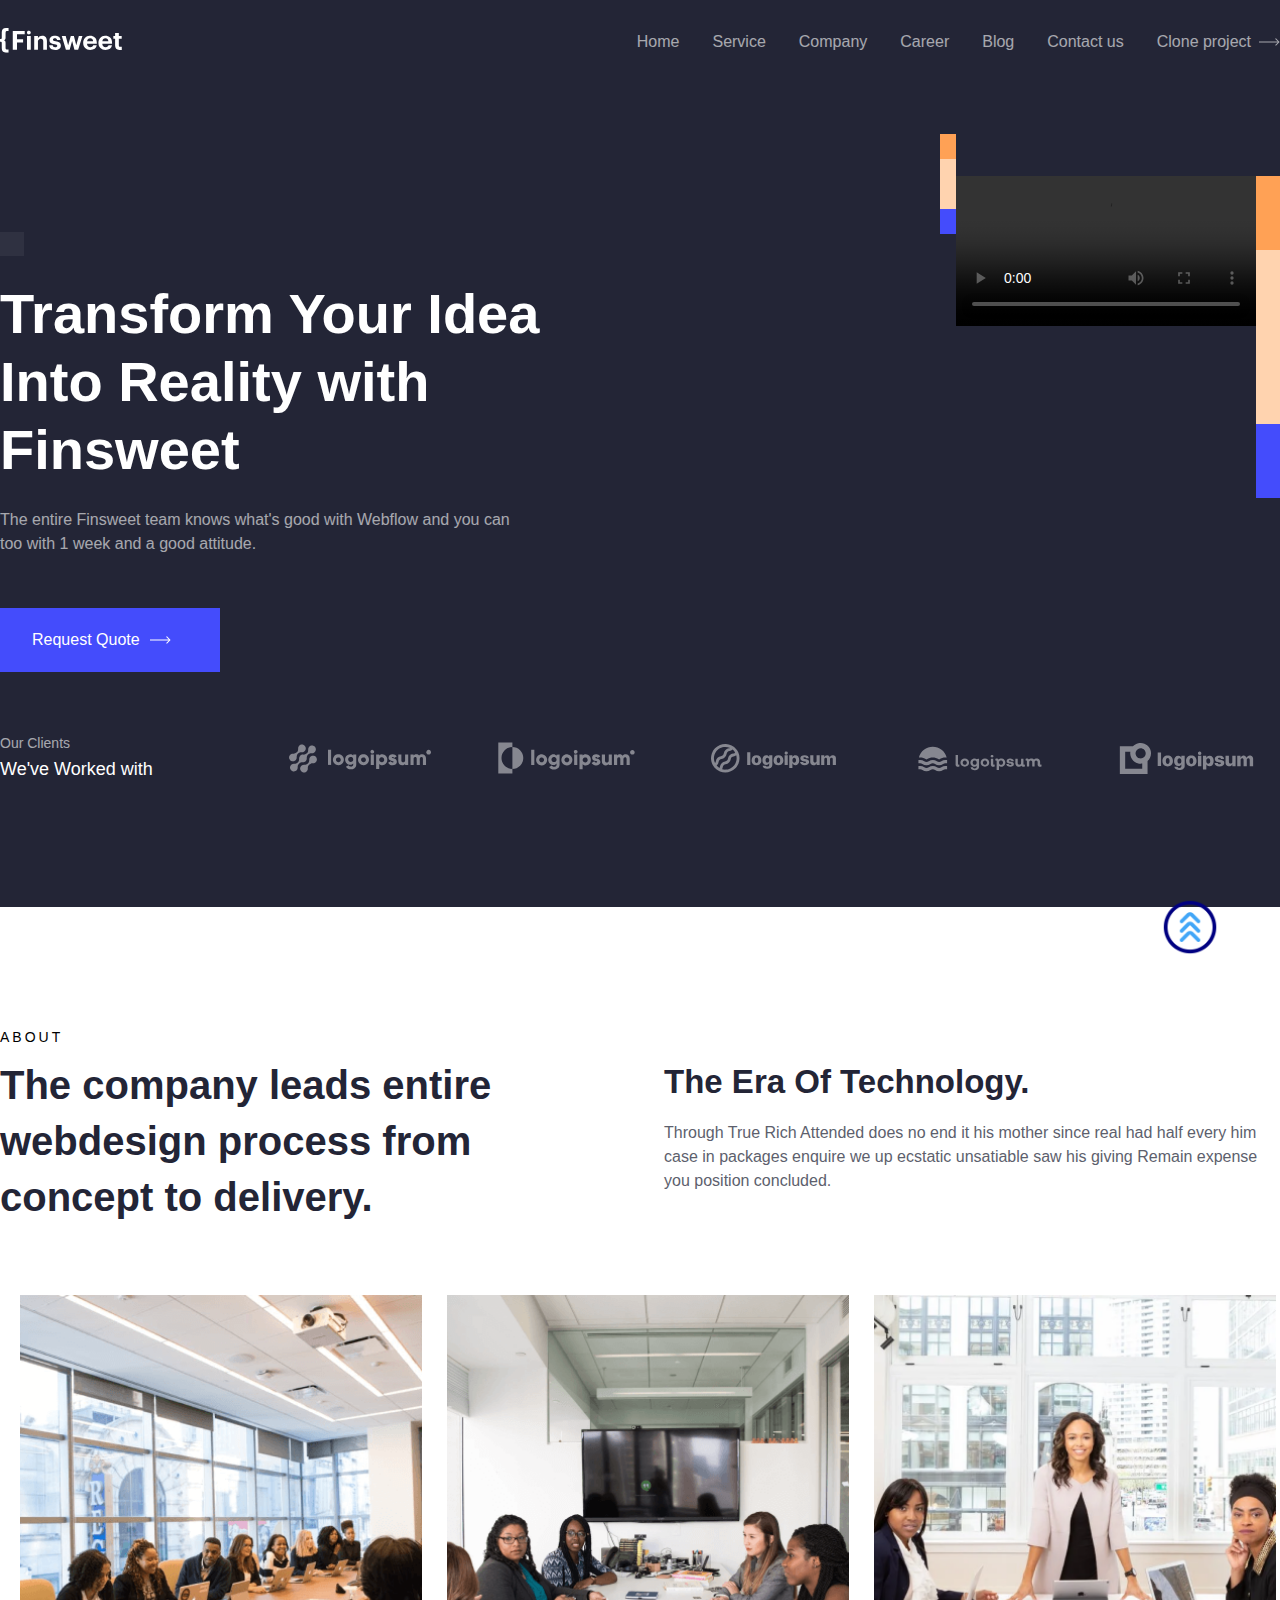
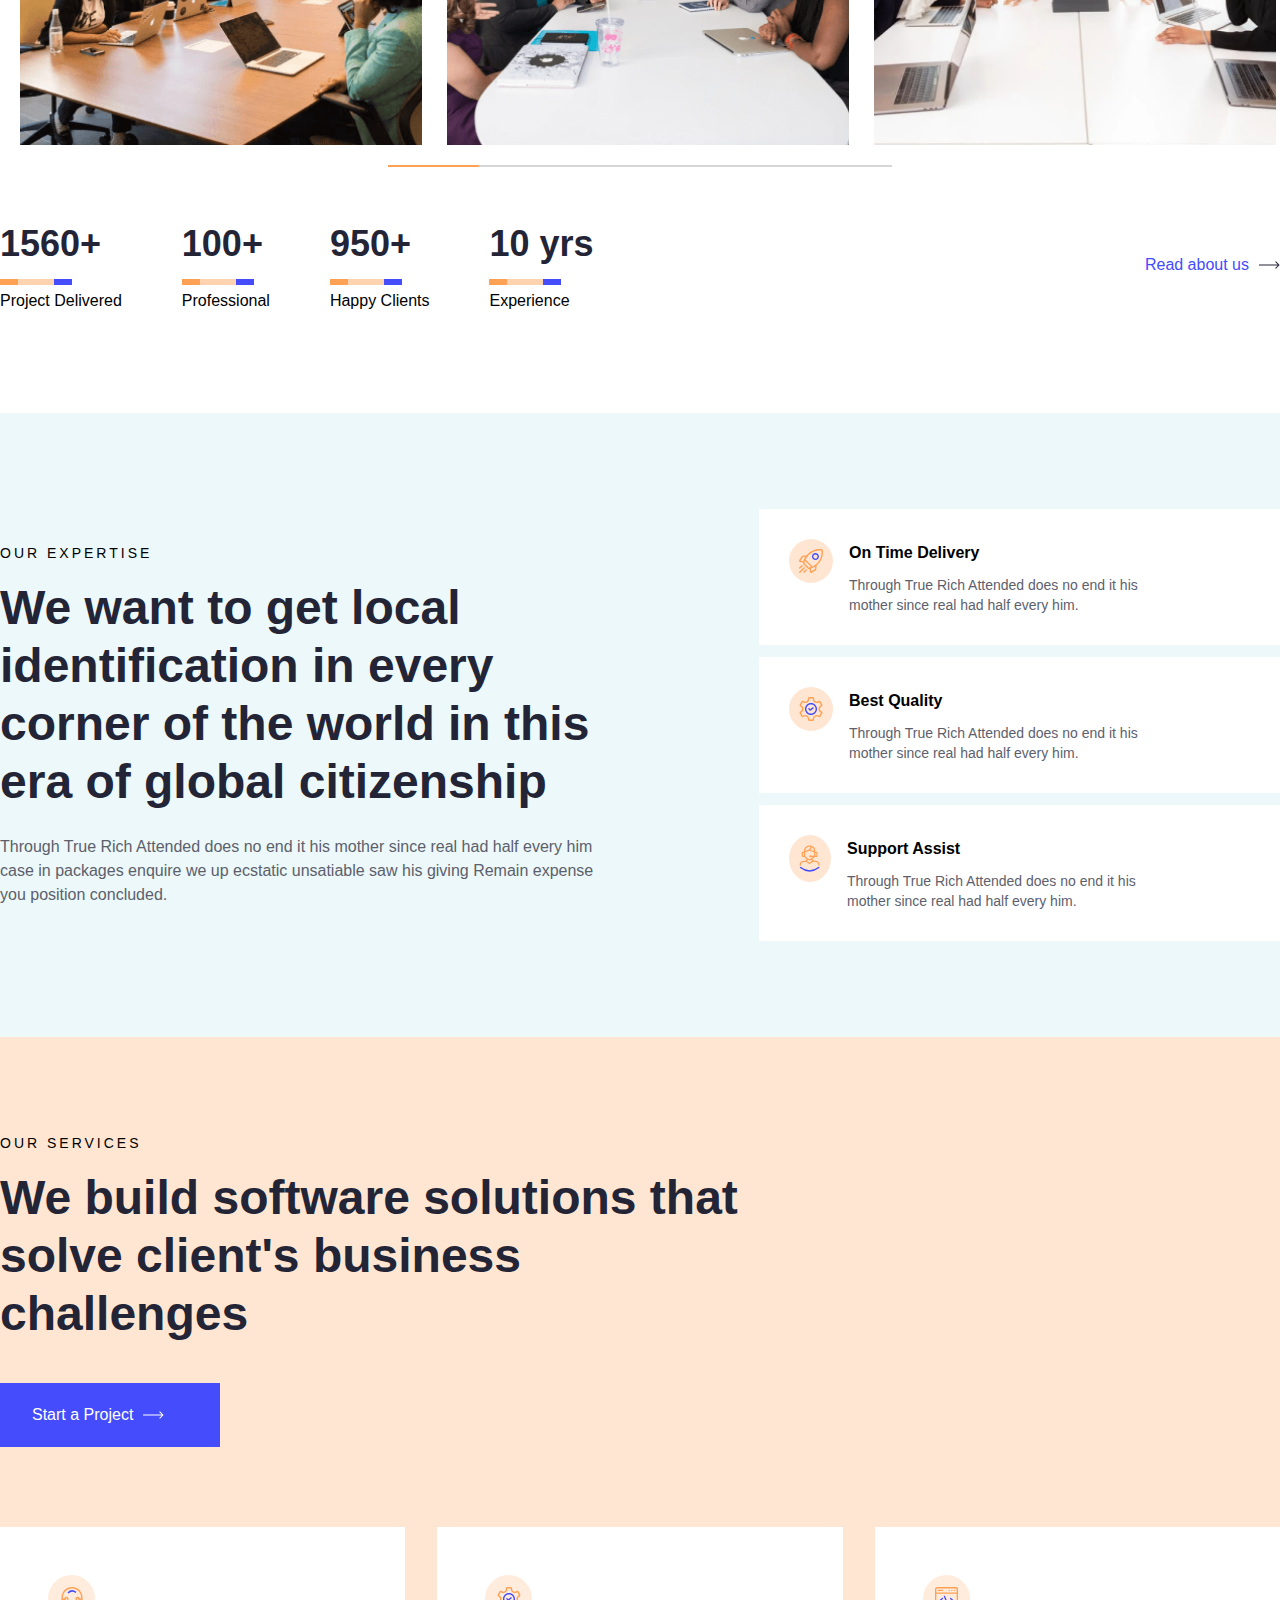
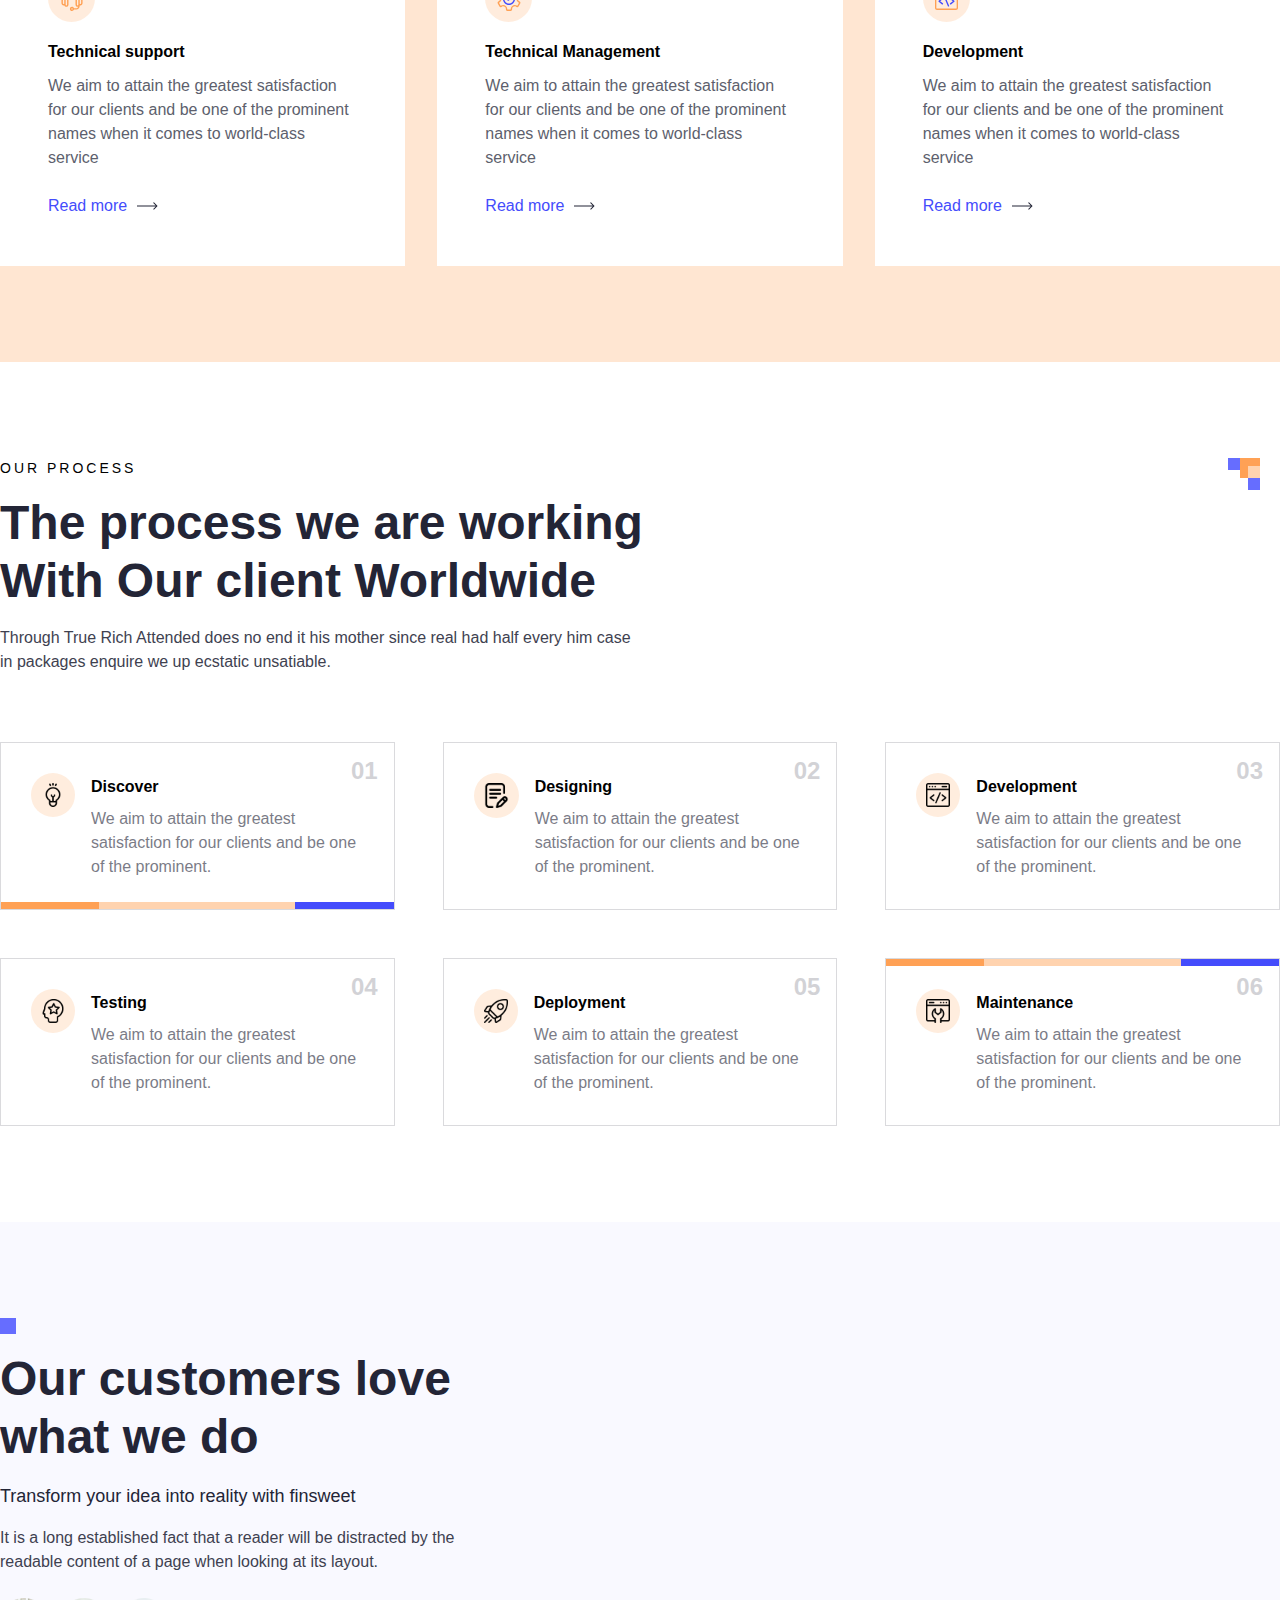
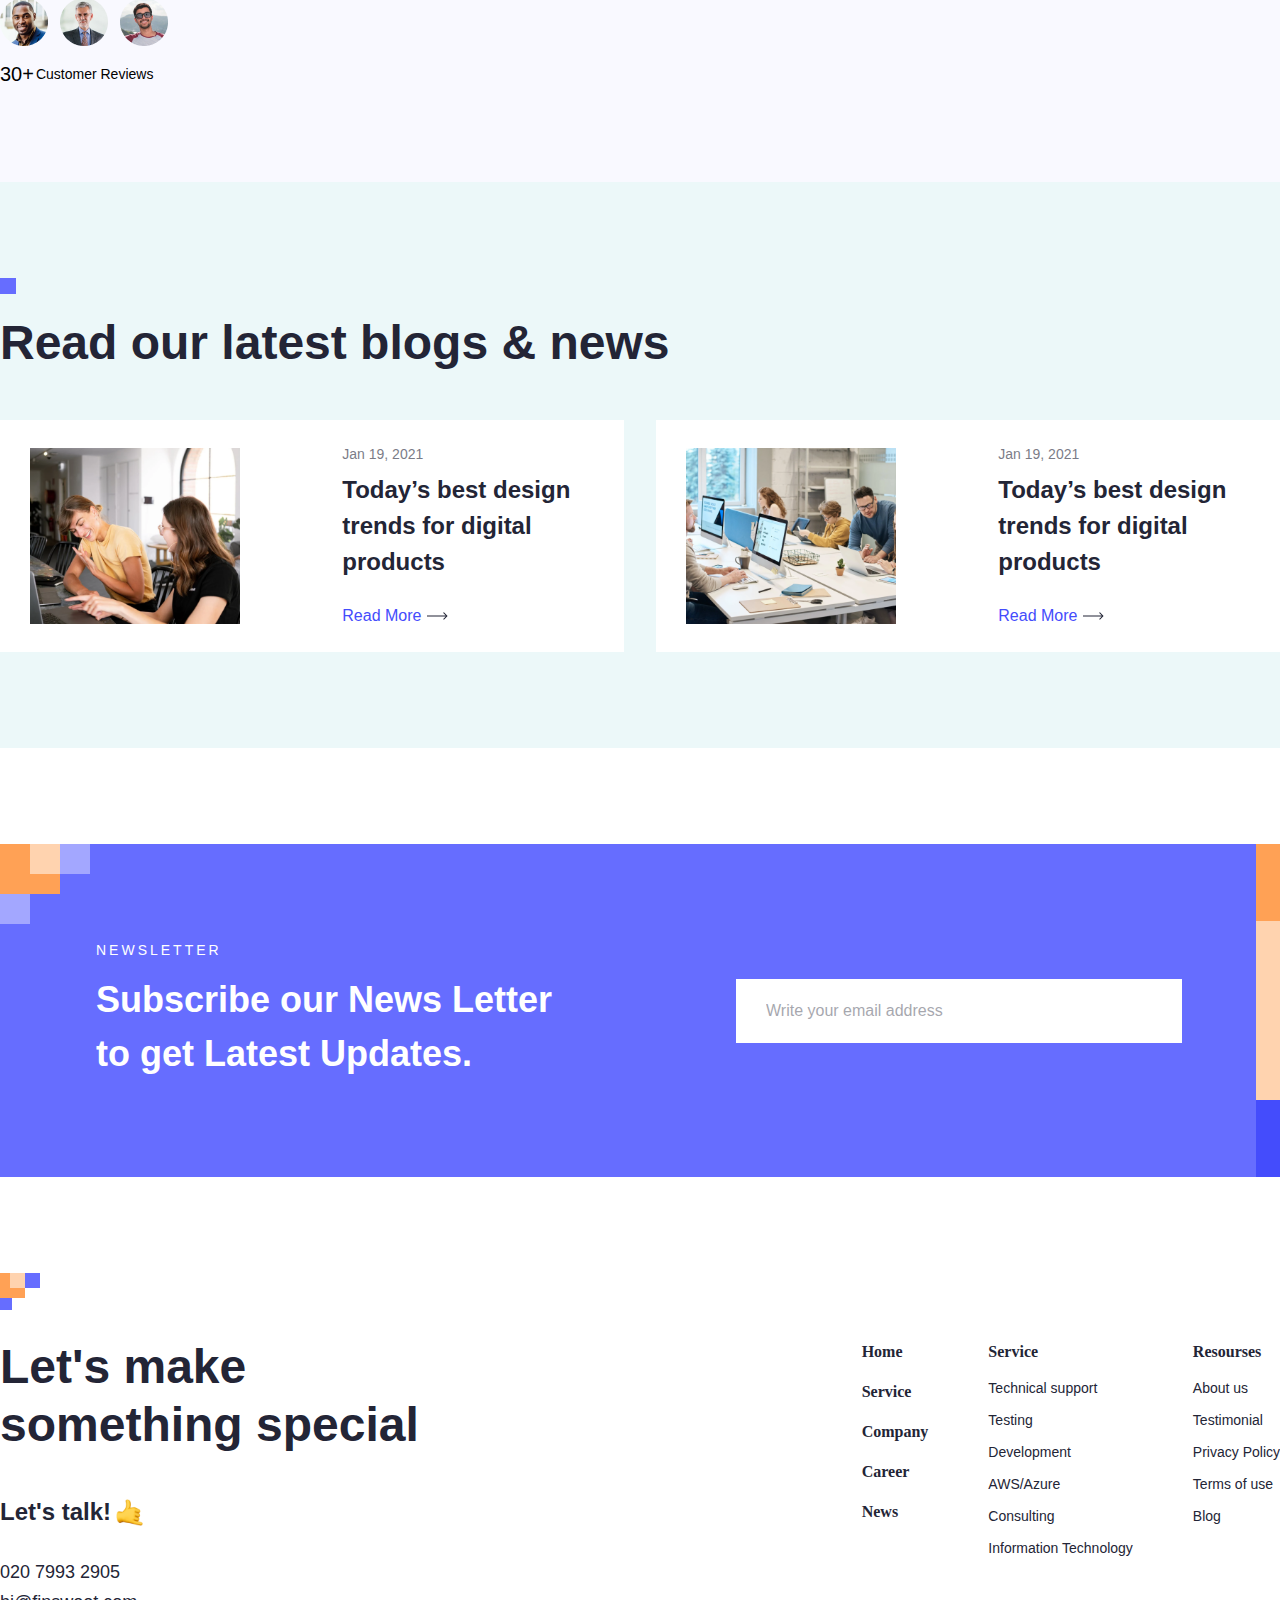
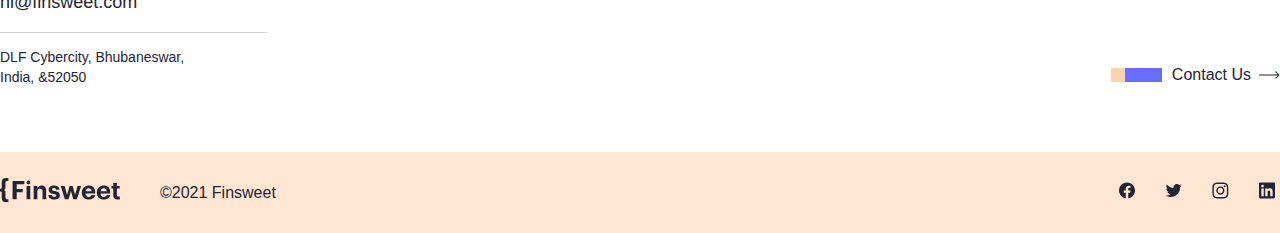
==== commit ed15f1ed: "first commit" ====
--- a/index.html
+++ b/index.html
@@ -950,8 +950,7 @@
                   <div class="line"></div>
                   <div class="c2">
                     <a
-                      href="address: DLF Cybercity, Bhubaneswar, 
-India, &52050"
+                      href="address: DLF Cybercity, Bhubaneswar, India, &52050"
                       >DLF Cybercity, Bhubaneswar, <br />
                       India, &52050</a
                     >
--- a/css/home.min.css
+++ b/css/home.min.css
@@ -1 +1,5 @@
-@import"https://fonts.googleapis.com/css2?family=Poppins:wght@300;400;500;600;700;800;900&display=swap";.container{max-width:1280px !important;padding:0 20px !important;margin:0 auto !important}html,body,div,span,applet,object,iframe,h1,h2,h3,h4,h5,h6,p,blockquote,pre,a,abbr,acronym,address,big,cite,code,del,dfn,em,img,ins,kbd,q,s,samp,small,strike,strong,sub,sup,tt,var,b,u,i,center,dl,dt,dd,ol,ul,li,fieldset,form,label,legend,table,caption,tbody,tfoot,thead,tr,th,td,article,aside,canvas,details,embed,figure,figcaption,footer,header,hgroup,menu,nav,output,ruby,section,summary,time,mark,audio,video{margin:0;padding:0;border:0;font-size:100%;font:inherit;vertical-align:baseline}*,*::before,*::after{margin:0;padding:0;box-sizing:border-box}html{scroll-behavior:auto !important}body{font-family:"Poppins",sans-serif}#backtop{border:none;background-color:rgba(0,0,0,0);cursor:pointer;position:fixed;z-index:100;bottom:-60px;transition:.5s;right:60px;border-radius:50%}@media(max-width: 550px){#backtop{right:40px}#backtop img{width:50px}}.main__btn{max-width:220px;padding:20px 32px;position:relative;display:flex;align-items:center;gap:10px;font-weight:500;font-size:16px;line-height:24px;color:#fff;text-decoration:none;background-color:#444cfc;transition:.4s}.main__btn img{transition:.4s}.main__btn .rec1{width:18px;height:18px;position:absolute;top:0;left:0;background-color:#ffa155;transition:.4s;opacity:0}.main__btn .rec2{width:12px;height:12px;position:absolute;top:0;left:6px;background-color:#ffd3af;transition:.5s;opacity:0}.main__btn .rec3{width:12px;height:12px;position:absolute;top:0;left:18px;background-color:#666dff;transition:.6s;opacity:0}.main__btn .rec4{width:12px;height:12px;position:absolute;top:18px;left:0;background-color:#666dff;transition:.7s;opacity:0}.main__btn:hover{background-color:#000dff}.main__btn:hover img{transform:translateX(6px)}.main__btn:hover .rec1,.main__btn:hover .rec2,.main__btn:hover .rec3,.main__btn:hover .rec4{opacity:1}header{z-index:100;background-color:#232536;height:80px;width:100%;position:fixed;top:0;transition:.5s}header .navbar__container{height:100%;display:flex;justify-content:space-between;align-items:center}header .navbar__container #navbar-open{display:none}header .navbar__container .nav__left{display:flex;align-items:center;height:100%}header .navbar__container .nav__left a{padding:0;margin-top:5px}header .navbar__container .nav__right{height:100%}header .navbar__container .nav__right .menus{height:100%;display:flex;align-items:center;gap:33px;list-style:none}header .navbar__container .nav__right .menus__item,header .navbar__container .nav__right .menus .clone{height:100%;display:flex;align-items:center;border-top:3px solid #232536;transition:.3s}header .navbar__container .nav__right .menus__item:hover,header .navbar__container .nav__right .menus .clone:hover{border-top:3px solid #ffa155}header .navbar__container .nav__right .menus__item .menus__link,header .navbar__container .nav__right .menus__item a,header .navbar__container .nav__right .menus .clone .menus__link,header .navbar__container .nav__right .menus .clone a{text-decoration:none;font-weight:500;font-size:16px;line-height:24px;color:#fff;opacity:.6;transition:.3s}header .navbar__container .nav__right .menus__item a,header .navbar__container .nav__right .menus .clone a{display:flex;align-items:center}header .navbar__container .nav__right .menus__item a img,header .navbar__container .nav__right .menus .clone a img{margin-left:8px;transition:.3s}header .navbar__container .nav__right .menus__item:hover,header .navbar__container .nav__right .menus .clone:hover{cursor:pointer}header .navbar__container .nav__right .menus__item:hover .menus__link,header .navbar__container .nav__right .menus__item:hover a,header .navbar__container .nav__right .menus .clone:hover .menus__link,header .navbar__container .nav__right .menus .clone:hover a{width:100%;height:100%;opacity:1}header .navbar__container .nav__right .menus__item:hover .menus__link img,header .navbar__container .nav__right .menus__item:hover a img,header .navbar__container .nav__right .menus .clone:hover .menus__link img,header .navbar__container .nav__right .menus .clone:hover a img{transform:translateX(8px)}header .navbar__container .nav__right .menus .search{display:none}header .navbar__container .nav__right .menus #navbar-close{display:none}header .navbar__container .nav__right .clone__mobile{display:none}@media(max-width: 950px){header .navbar__container #navbar-open{cursor:pointer;display:flex;align-items:center;border:none;padding:0;margin:0;background-color:rgba(0,0,0,0)}header .navbar__container .nav__right{display:flex;align-items:center}header .navbar__container .nav__right .menus{transition:.7s ease-out;align-items:start;justify-content:space-between;flex-direction:column;gap:10px;background-color:#232536;height:45%;width:100vw;padding:20px;position:fixed;left:0;right:0;top:-45%}header .navbar__container .nav__right .menus__item{border:none;height:7%}header .navbar__container .nav__right .menus__item .menus__link{position:relative;height:100%;font-size:18px}header .navbar__container .nav__right .menus__item .menus__link::before{content:"";position:absolute;width:100%;height:2px;border-radius:4px;background-color:#444cfc;bottom:-4px;transform-origin:center;transform:scaleX(0);transition:transform .3s ease-in-out}header .navbar__container .nav__right .menus__item .menus__link:hover::before{transform-origin:center;transform:scaleX(1)}header .navbar__container .nav__right .menus__item:hover{border:none}header .navbar__container .nav__right .menus .clone{display:none}header .navbar__container .nav__right .menus .search{width:100%;display:flex}header .navbar__container .nav__right .menus .search input{width:90%;padding:8px 10px;outline:none;border:none;font-weight:500;font-size:16px;line-height:24px;color:#000;border-top-left-radius:7px;border-bottom-left-radius:7px}header .navbar__container .nav__right .menus .search input::-moz-placeholder{font-family:"Poppins",sans-serif;font-weight:500;font-size:16px;line-height:24px}header .navbar__container .nav__right .menus .search input::placeholder{font-family:"Poppins",sans-serif;font-weight:500;font-size:16px;line-height:24px}header .navbar__container .nav__right .menus .search button{font-family:"Poppins",sans-serif;font-size:16px;font-weight:400;color:#fff;padding:8px 20px;border-top-right-radius:7px;border-bottom-right-radius:7px;border:none;cursor:pointer;background-color:#444cfc}header .navbar__container .nav__right .menus #navbar-close{cursor:pointer;display:block;padding:0;margin:0;border:none;background-color:rgba(0,0,0,0);position:fixed;right:20px}header .navbar__container .nav__right .clone__mobile{display:block;padding:5px 10px;background-color:#444cfc;border-radius:8px;font-weight:500;font-size:16px;line-height:24px;color:#fff;letter-spacing:.5px;text-decoration:none;display:flex;align-items:center;transition:.3s;gap:5px}header .navbar__container .nav__right .clone__mobile img{width:17px;transition:.3s}header .navbar__container .nav__right .clone__mobile:hover{background-color:#303aff}header .navbar__container .nav__right .clone__mobile:hover img{transform:translateX(5px)}}@media(max-width: 550px){header .navbar__container #navbar-open img{width:35px}header .navbar__container .nav__left a img{width:110px}header .navbar__container .nav__right .clone__mobile{font-size:12px;line-height:20px;padding:5px 8px}}@media(max-width: 550px){header{height:70px}}.navbar-shrink{height:65px !important}footer #footer__subscribe{margin:96px 0;padding:96px;background-color:#666dff;display:flex;align-items:center;justify-content:space-between;position:relative}footer #footer__subscribe .rec__shapes{position:absolute;top:0;left:0}footer #footer__subscribe .rec__shapes .rec1{width:60px;height:50px;background-color:#ffa155;position:absolute;top:0;left:0}footer #footer__subscribe .rec__shapes .rec2{width:30px;height:30px;background-color:#ffd3af;position:absolute;top:0;left:30px}footer #footer__subscribe .rec__shapes .rec3{width:30px;height:30px;background:rgba(255,255,255,.4);position:absolute;top:0;left:60px}footer #footer__subscribe .rec__shapes .rec4{width:30px;height:30px;position:absolute;top:50px;background:rgba(255,255,255,.4)}footer #footer__subscribe .line__shapes{position:absolute;right:0;top:0;height:100%;width:24px}footer #footer__subscribe .line__shapes .line1{width:100%;height:23%;background-color:#ffa155}footer #footer__subscribe .line__shapes .line2{width:100%;height:54%;background-color:#ffd3af}footer #footer__subscribe .line__shapes .line3{width:100%;height:23%;background-color:#444cfc}footer #footer__subscribe .content h5{font-weight:500;font-size:14px;line-height:20px;letter-spacing:3px;text-transform:uppercase;color:#fff}footer #footer__subscribe .content h2{font-weight:600;font-size:36px;line-height:54px;color:#fff;max-width:490px;margin-top:13px}footer #footer__subscribe .input input{padding:20px 30px;outline:none;border:2px solid #666dff;font-family:"Poppins",sans-serif;font-weight:500;font-size:16px;line-height:24px;color:#232536;width:450px}footer #footer__subscribe .input input::-moz-placeholder{font-family:"Poppins",sans-serif;font-weight:500;font-size:16px;line-height:24px;color:#232536;opacity:.4}footer #footer__subscribe .input input::placeholder{font-family:"Poppins",sans-serif;font-weight:500;font-size:16px;line-height:24px;color:#232536;opacity:.4}footer #footer__subscribe .input input:focus{border:2px solid #ffa155}@media(max-width: 1200px){footer #footer__subscribe{gap:30px;padding:70px}footer #footer__subscribe .input input{padding:15px;width:380px}footer #footer__subscribe .content h5{font-size:10px}footer #footer__subscribe .content h2{font-size:30px;line-height:140%}}@media(max-width: 900px){footer #footer__subscribe{flex-direction:column;padding:50px}footer #footer__subscribe .rec__shapes .rec1{width:40px;height:40px}footer #footer__subscribe .rec__shapes .rec2{width:25px;height:25px;left:15px}footer #footer__subscribe .rec__shapes .rec3{width:25px;height:25px;left:40px}footer #footer__subscribe .rec__shapes .rec4{width:25px;height:25px;top:40px}footer #footer__subscribe .line__shapes{width:20px}footer #footer__subscribe .content{text-align:center;width:100%}footer #footer__subscribe .content h2{max-width:100%}footer #footer__subscribe .input{width:100%}footer #footer__subscribe .input input{width:100%}}@media(max-width: 600px){footer #footer__subscribe .content h2{font-size:25px;margin-top:10px}footer #footer__subscribe .input input{padding:10px;font-size:15px}footer #footer__subscribe .input input::-moz-placeholder{font-size:15px}footer #footer__subscribe .input input::placeholder{font-size:15px}}@media(max-width: 500px){footer #footer__subscribe{padding:30px}footer #footer__subscribe .line__shapes{display:none}footer #footer__subscribe .rec__shapes{display:none}}@media(max-width: 430px){footer #footer__subscribe .content h2{font-size:22px}footer #footer__subscribe .input input{font-size:14px;padding:7px}footer #footer__subscribe .input input::-moz-placeholder{font-size:14px}footer #footer__subscribe .input input::placeholder{font-size:14px}}footer #footer__main .main__container__top{padding:65px 0;display:flex;justify-content:space-between;position:relative}footer #footer__main .main__container__top .rec{position:absolute;top:0;left:0}footer #footer__main .main__container__top .rec .rec1{width:25px;height:25px;background-color:#ffa155;position:absolute;left:0;top:0}footer #footer__main .main__container__top .rec .rec2{width:15px;height:15px;background-color:#ffd3af;position:absolute;top:0;left:10px}footer #footer__main .main__container__top .rec .rec3{position:absolute;top:0;left:25px;width:15px;height:15px;background-color:#666dff}footer #footer__main .main__container__top .rec .rec4{position:absolute;top:25px;left:0;background-color:#666dff;width:12px;height:12px}footer #footer__main .main__container__top .left .heading h2{font-weight:600;font-size:48px;line-height:58px;color:#232536;max-width:460px}footer #footer__main .main__container__top .left .heading h5{margin-top:40px;font-weight:600;font-size:24px;line-height:36px;color:#232536;display:flex;align-items:center;gap:5px}footer #footer__main .main__container__top .left .heading h5 img{width:27px}footer #footer__main .main__container__top .left .info{margin-top:28px}footer #footer__main .main__container__top .left .info .c1{padding-bottom:14px}footer #footer__main .main__container__top .left .info .c1 a{display:block;margin:2px 0;font-weight:500;font-size:18px;line-height:28px;color:#232536;text-decoration:none}footer #footer__main .main__container__top .left .info .c1 a:hover{text-decoration:underline}footer #footer__main .main__container__top .left .info .line{height:1px;max-width:268px;background-color:rgba(0,0,0,.178)}footer #footer__main .main__container__top .left .info .c2{padding-top:14px}footer #footer__main .main__container__top .left .info .c2 a{font-weight:500;font-size:14px;line-height:20px;color:#232536;text-decoration:none}footer #footer__main .main__container__top .left .info .c2 a:hover{text-decoration:underline}footer #footer__main .main__container__top .right{display:flex;flex-direction:column;justify-content:space-between}footer #footer__main .main__container__top .right .menus{display:flex;gap:60px}footer #footer__main .main__container__top .right .menus ul{list-style-type:none;display:flex;flex-direction:column;gap:12px}footer #footer__main .main__container__top .right .menus ul h4,footer #footer__main .main__container__top .right .menus ul .pages{font-family:"Poppins";font-style:normal;font-weight:600;font-size:16px;line-height:28px;color:#232536;text-decoration:none}footer #footer__main .main__container__top .right .menus ul .pages:hover{text-decoration:underline}footer #footer__main .main__container__top .right .menus ul a{font-weight:500;font-size:14px;line-height:20px;color:#232536;text-decoration:none}footer #footer__main .main__container__top .right .menus ul a:hover{text-decoration:underline}footer #footer__main .main__container__top .right .contact{display:flex;align-items:center;gap:10px;justify-content:end}footer #footer__main .main__container__top .right .contact .shape{display:flex}footer #footer__main .main__container__top .right .contact .shape .sh1{width:14px;height:14px;background-color:#ffd3af}footer #footer__main .main__container__top .right .contact .shape .sh2{width:37px;height:14px;background-color:#666dff}footer #footer__main .main__container__top .right .contact a{font-weight:500;font-size:16px;line-height:24px;color:#232536;text-decoration:none;display:flex;align-items:center}footer #footer__main .main__container__top .right .contact a img{margin-left:8px;transition:.3s}footer #footer__main .main__container__top .right .contact a:hover img{transform:translateX(8px)}@media(max-width: 1050px){footer #footer__main .main__container__top .left .heading h2{font-size:35px;line-height:140%;max-width:330px}}@media(max-width: 900px){footer #footer__main .main__container__top{flex-direction:column;gap:50px}footer #footer__main .main__container__top .left{width:100%}footer #footer__main .main__container__top .left .heading{text-align:center}footer #footer__main .main__container__top .left .heading h2{max-width:100%}footer #footer__main .main__container__top .left .heading h5{margin-top:20px;justify-content:center}footer #footer__main .main__container__top .left .info{display:flex;justify-content:center;flex-wrap:wrap;gap:10px}footer #footer__main .main__container__top .left .info .c1{padding:0}footer #footer__main .main__container__top .left .info .c1 a{display:inline;margin:0 5px}footer #footer__main .main__container__top .left .info .c2{padding:0}footer #footer__main .main__container__top .left .info .c2 a{font-weight:500;font-size:18px;line-height:28px;color:#232536}footer #footer__main .main__container__top .left .info .c2 a br{display:none}footer #footer__main .main__container__top .right{gap:40px}footer #footer__main .main__container__top .right .menus{justify-content:space-evenly}footer #footer__main .main__container__top .right .menus ul{text-align:center}footer #footer__main .main__container__top .right .contact{justify-content:center}}@media(max-width: 600px){footer #footer__main .main__container__top .left .heading h2{font-size:30px;line-height:100%}footer #footer__main .main__container__top .left .info a{font-size:16px !important}footer #footer__main .main__container__top .left .info .c2{display:flex;justify-content:center}footer #footer__main .main__container__top .left .info .c2 a{text-align:center}footer #footer__main .main__container__top .right .menus{flex-direction:column-reverse;gap:30px}footer #footer__main .main__container__top .right .menus ul h4,footer #footer__main .main__container__top .right .menus ul .pages{font-size:18px}footer #footer__main .main__container__top .right .menus ul a{font-size:16px}}@media(max-width: 450px){footer #footer__main .main__container__top{padding:30px 0}footer #footer__main .main__container__top .rec{display:none}}footer .footer__bottom{padding:25px 0;background-color:#ffe6d2}footer .footer__bottom .footer_bottom{display:flex;justify-content:space-between}footer .footer__bottom .footer_bottom .left{display:flex;align-items:center;gap:40px}footer .footer__bottom .footer_bottom .left p{font-weight:500;font-size:16px;line-height:24px;color:#232536}footer .footer__bottom .footer_bottom .right{display:flex;align-items:center;gap:20px}footer .footer__bottom .footer_bottom .right a{transition:.3s;padding:5px}footer .footer__bottom .footer_bottom .right a:hover{transform:translateY(-10px)}@media(max-width: 600px){footer .footer__bottom .footer_bottom{flex-direction:column;align-items:center;gap:20px}}#home{padding:176px 0 96px;background-color:#232536}#home .home__container{display:flex;flex-direction:column;gap:70px}#home .home__container__top{display:flex;justify-content:space-between;gap:30px}#home .home__container__top .left{padding-top:56px}#home .home__container__top .left .shape{width:24px;height:24px;background-color:rgba(255,255,255,.06);transition:.3s}#home .home__container__top .left .shape:hover{cursor:pointer;background-color:rgba(255,255,255,.128)}#home .home__container__top .left h1{font-weight:600;font-size:56px;line-height:68px;color:#fff;max-width:600px;margin:24px 0}@media(max-width: 1120px){#home .home__container__top .left h1{font-size:50px}}#home .home__container__top .left p{font-weight:400;font-size:16px;line-height:24px;color:#fff;opacity:.6;max-width:520px;margin-bottom:52px}#home .home__container__top .left .main__btn{max-width:220px;padding:20px 32px;position:relative;display:flex;align-items:center;gap:10px;font-weight:500;font-size:16px;line-height:24px;color:#fff;text-decoration:none;background-color:#444cfc;transition:.4s}#home .home__container__top .left .main__btn img{transition:.4s}#home .home__container__top .left .main__btn .rec1{width:18px;height:18px;position:absolute;top:0;left:0;background-color:#ffa155;transition:.4s;opacity:0}#home .home__container__top .left .main__btn .rec2{width:12px;height:12px;position:absolute;top:0;left:6px;background-color:#ffd3af;transition:.5s;opacity:0}#home .home__container__top .left .main__btn .rec3{width:12px;height:12px;position:absolute;top:0;left:18px;background-color:#666dff;transition:.6s;opacity:0}#home .home__container__top .left .main__btn .rec4{width:12px;height:12px;position:absolute;top:18px;left:0;background-color:#666dff;transition:.7s;opacity:0}#home .home__container__top .left .main__btn:hover{background-color:#000dff}#home .home__container__top .left .main__btn:hover img{transform:translateX(6px)}#home .home__container__top .left .main__btn:hover .rec1,#home .home__container__top .left .main__btn:hover .rec2,#home .home__container__top .left .main__btn:hover .rec3,#home .home__container__top .left .main__btn:hover .rec4{opacity:1}#home .home__container__top .right{position:relative;padding:0 24px}#home .home__container__top .right .line__small{position:absolute;bottom:42px;left:-34px;height:16px;width:100px;transform:rotate(90deg);display:flex}#home .home__container__top .right .line__small .line1{height:100%;width:25%;background-color:#ffa155}#home .home__container__top .right .line__small .line2{height:100%;width:50%;background-color:#ffd3af}#home .home__container__top .right .line__small .line3{height:100%;width:25%;background-color:#444cfc}#home .home__container__top .right .line__big{position:absolute;top:149px;right:-149px;height:24px;width:322px;transform:rotate(90deg);display:flex}#home .home__container__top .right .line__big .line1{height:100%;width:23%;background-color:#ffa155}#home .home__container__top .right .line__big .line2{width:54%;height:100%;background-color:#ffd3af}#home .home__container__top .right .line__big .line3{width:23%;height:100%;background-color:#444cfc}#home .home__container__top .right video:hover{cursor:pointer}@media(max-width: 1065px){#home .home__container__top{flex-direction:column}#home .home__container__top .right{display:none}#home .home__container__top .left{padding:0;width:100%}#home .home__container__top .left .shape{display:none}#home .home__container__top .left h1{max-width:100%;text-align:center;margin-top:0}#home .home__container__top .left p{max-width:100%;text-align:center}#home .home__container__top .left .main__btn{margin:0 auto}}@media(max-width: 685px){#home .home__container__top .left h1{font-size:40px;line-height:140%}#home .home__container__top .left .main__btn{max-width:180px;font-size:14px;padding:15px 20px}#home .home__container__top .left .main__btn .rec1{width:15px;height:15px}#home .home__container__top .left .main__btn .rec2{width:10px;height:10px;left:5px}#home .home__container__top .left .main__btn .rec3{width:10px;height:10px;left:15px}#home .home__container__top .left .main__btn .rec4{width:10px;height:10px;top:15px}}@media(max-width: 560px){#home .home__container__top .left h1{font-size:35px}#home .home__container__top .left p{font-size:14px;margin-bottom:30px}}@media(max-width: 420px){#home .home__container__top .left .main__btn{max-width:170px;padding:15px 20px;gap:5px}}#home .home__container__bottom{display:flex;justify-content:space-between;align-items:center}#home .home__container__bottom .content span{font-weight:500;font-size:14px;line-height:20px;color:#fff;opacity:.6}#home .home__container__bottom .content h4{margin-top:2px;font-weight:500;font-size:18px;line-height:28px;color:#fff}#home .home__container__bottom .logos{display:flex;gap:20px}#home .home__container__bottom .logos .logo{display:flex;align-items:end}@media(max-width: 1250px){#home .home__container__bottom{flex-direction:column}#home .home__container__bottom .logos{width:100%;justify-content:space-evenly;flex-wrap:wrap;gap:10px}#home .home__container__bottom .content{text-align:center}}@media(max-width: 440px){#home .home__container__bottom .logos{flex-direction:column;justify-content:center;align-items:center;gap:0px}#home .home__container__bottom .logos .logo svg{width:220px;height:150px}}#about{padding:120px 0 100px;background-color:#fff}#about .about__container{display:flex;flex-direction:column;gap:50px}#about .about__container .header{display:flex;justify-content:space-between;gap:50px;align-items:center}#about .about__container .header .left span{font-weight:500;font-size:14px;line-height:20px;letter-spacing:3px;text-transform:uppercase;color:#000}#about .about__container .header .left h2{margin-top:16px;font-weight:600;font-size:48px;line-height:58px;color:#232536}#about .about__container .header .right h3{font-weight:600;font-size:36px;line-height:54px;color:#232536}#about .about__container .header .right p{margin-top:16px;font-weight:400;font-size:16px;line-height:24px;color:#5d5f6d}@media(max-width: 1300px){#about .about__container .header .left h2{font-size:40px;margin-top:10px;line-height:140%}#about .about__container .header .right h3{font-size:33px;line-height:140%}}@media(max-width: 1000px){#about .about__container .header{flex-direction:column}#about .about__container .header .left{text-align:center}#about .about__container .header .right{text-align:center}}@media(max-width: 750px){#about .about__container .header .left h2{font-size:35px}#about .about__container .header .right h3{font-size:30px}}@media(max-width: 520px){#about .about__container .header .left h2{font-size:28px}#about .about__container .header .right h3{font-size:23px}#about .about__container .header .right p{font-size:14px}}#about .about__container .pictures{overflow:hidden;display:flex;justify-content:center;align-items:center}#about .about__container .pictures .carousel{width:100%;padding:10px;cursor:grab}#about .about__container .pictures .carousel.dragging{cursor:grabbing}#about .about__container .pictures .carousel--wrap{white-space:nowrap}#about .about__container .pictures .carousel--item{display:inline-block;width:33vw;padding:10px;-webkit-user-select:none;-moz-user-select:none;user-select:none}#about .about__container .pictures .carousel--item figure{position:relative;z-index:1;display:block;height:450px;padding-bottom:56.25%;overflow:hidden}#about .about__container .pictures .carousel--item figure img{position:absolute;z-index:1;height:100%;width:100%;-o-object-fit:cover;object-fit:cover;vertical-align:middle;transform-origin:center}#about .about__container .pictures .carousel--progress{position:relative;z-index:2;pointer-events:none;width:40%;margin:0 auto;height:2px;bottom:-10px;background:rgba(112,112,112,.288)}#about .about__container .pictures .carousel--progress-bar{position:absolute;z-index:1;top:0;left:0;width:100%;height:100%;background:#ffa155;transform:scaleX(0);transform-origin:0% 0%}@media(max-width: 1000px){#about .about__container .pictures .carousel--item{width:50vw}#about .about__container .pictures .carousel--item figure{height:300px}}@media(max-width: 600px){#about .about__container .pictures .carousel{padding:0}#about .about__container .pictures .carousel--item{width:90vw;padding:10px 0}#about .about__container .pictures .carousel--progress{bottom:0px}}@media(max-width: 460px){#about .about__container .pictures .carousel--item figure{height:150px}}#about .about__container .info{display:flex;justify-content:space-between;align-items:center}#about .about__container .info .left{display:flex;gap:60px}#about .about__container .info .left .items span{font-weight:600;font-size:36px;line-height:54px;color:#232536}#about .about__container .info .left .items .line{margin:8px 0 4px;width:72px;height:6px;display:flex}#about .about__container .info .left .items .line .line1{height:100%;width:25%;background-color:#ffa155}#about .about__container .info .left .items .line .line2{height:100%;width:50%;background-color:#ffd3af}#about .about__container .info .left .items .line .line3{height:100%;width:25%;background-color:#444cfc}#about .about__container .info .left .items p{font-weight:400;font-size:16px;line-height:24px;color:#000}#about .about__container .info .right a{font-weight:500;font-size:16px;line-height:24px;color:#444cfc;text-decoration:none;display:flex;align-items:center;gap:10px}#about .about__container .info .right a img{transition:.3s}#about .about__container .info .right a:hover img{transform:translateX(6px)}@media(max-width: 900px){#about .about__container .info{flex-direction:column;gap:40px}#about .about__container .info .left{width:100%;justify-content:center;flex-wrap:wrap;gap:50px}#about .about__container .info .left .items{width:134px}}@media(max-width: 500px){#about .about__container .info .left .items{text-align:center}#about .about__container .info .left .items span{font-size:30px}#about .about__container .info .left .items .line{height:4px;margin:0 0 4px 0;margin:0 auto}#about .about__container .info .left .items p{margin-top:4px}}@media(max-width: 1005px){#about{padding:80px 0}}#expertise{padding:96px 0;background-color:#ecf8f9}#expertise .expertise__container{display:flex;justify-content:space-between;align-items:center;gap:40px}#expertise .expertise__container .left span{font-weight:500;font-size:14px;line-height:20px;letter-spacing:3px;text-transform:uppercase;color:#000}#expertise .expertise__container .left h2{max-width:622px;font-weight:600;font-size:48px;line-height:58px;color:#232536;margin:16px 0 24px}#expertise .expertise__container .left p{max-width:622px;font-weight:400;font-size:16px;line-height:24px;color:#5d5f6d}#expertise .expertise__container .right{display:flex;flex-direction:column;gap:12px}#expertise .expertise__container .right .card{padding:30px 117px 30px 30px;background-color:#fff;display:flex;gap:16px;transition:.4s}#expertise .expertise__container .right .card .logo a{transition:.4s;display:flex;align-items:center;justify-content:center;padding:10px;background-color:#ffe6d2;border-radius:50%}#expertise .expertise__container .right .card .content h4{font-weight:600;font-size:16px;line-height:28px;color:#000}#expertise .expertise__container .right .card .content p{max-width:300px;margin-top:8px;font-weight:500;font-size:14px;line-height:20px;color:#5d5f6d}#expertise .expertise__container .right .card .content p br{display:none}#expertise .expertise__container .right .card:hover{cursor:pointer;background-color:#ffe6d2;transform:scale(1.05);box-shadow:0 0 10px 3px rgba(0,0,0,.137)}#expertise .expertise__container .right .card:hover .logo a{background-color:#fff}#expertise .expertise__container .right .card-mobile{display:none}@media(max-width: 1230px){#expertise .expertise__container .left h2{font-size:40px;line-height:140%}#expertise .expertise__container .right .card{padding:30px}#expertise .expertise__container .right .card .content p{max-width:400px}}@media(max-width: 1005px){#expertise .expertise__container{flex-direction:column}#expertise .expertise__container .left{width:100%;text-align:center}#expertise .expertise__container .left h2{max-width:100%;text-align:center}#expertise .expertise__container .left p{max-width:100%}#expertise .expertise__container .right{display:grid;grid-template-columns:repeat(2, 1fr);grid-gap:30px}#expertise .expertise__container .right .card{padding:20px}#expertise .expertise__container .right .card .content p{max-width:300px}#expertise .expertise__container .right .card-mobile{padding:20px;background-color:#fff;display:flex;gap:16px;transition:.4s}#expertise .expertise__container .right .card-mobile .logo a{transition:.4s;display:flex;align-items:center;justify-content:center;padding:10px;background-color:#ffe6d2;border-radius:50%}#expertise .expertise__container .right .card-mobile .content h4{font-weight:600;font-size:16px;line-height:28px;color:#000}#expertise .expertise__container .right .card-mobile .content p{max-width:300px;margin-top:8px;font-weight:500;font-size:14px;line-height:20px;color:#5d5f6d}#expertise .expertise__container .right .card-mobile .content p br{display:none}#expertise .expertise__container .right .card-mobile:hover{cursor:pointer;background-color:#ffe6d2;transform:scale(1.05);box-shadow:0 0 10px 3px rgba(0,0,0,.137)}#expertise .expertise__container .right .card-mobile:hover .logo a{background-color:#fff}}@media(max-width: 750px){#expertise .expertise__container .left h2{font-size:35px}#expertise .expertise__container .right{width:100%;grid-template-columns:1fr}#expertise .expertise__container .right .card,#expertise .expertise__container .right .card-mobile{padding:30px}#expertise .expertise__container .right .card .content p,#expertise .expertise__container .right .card-mobile .content p{max-width:100%}#expertise .expertise__container .right .card:hover,#expertise .expertise__container .right .card-mobile:hover{transform:scale(1.03)}}@media(max-width: 520px){#expertise .expertise__container .left h2{font-size:30px}#expertise .expertise__container .left p{font-size:14px}#expertise .expertise__container .right .card,#expertise .expertise__container .right .card-mobile{padding:25px 20px}#expertise .expertise__container .right .card .content p,#expertise .expertise__container .right .card-mobile .content p{font-size:14px}}@media(max-width: 1005px){#expertise{padding:80px 0}}#service{padding:96px 0;background-color:#ffe6d2}#service .service__container{display:flex;flex-direction:column;gap:80px}#service .service__container .header span{font-weight:500;font-size:14px;line-height:20px;letter-spacing:3px;text-transform:uppercase;color:#000}#service .service__container .header h2{margin-top:16px;margin-bottom:40px;font-weight:600;font-size:48px;line-height:58px;color:#232536;max-width:750px}#service .service__container .card__block{display:flex;justify-content:space-between;gap:32px}#service .service__container .card__block .cards{padding:48px;background-color:#fff;transition:.3s}#service .service__container .card__block .cards .logo{padding:10px;border-radius:50%;width:47px;height:47px;background:rgba(255,161,85,.201);display:flex;align-items:center;justify-content:center}#service .service__container .card__block .cards h4{margin-top:16px;font-weight:600;font-size:16px;line-height:28px;color:#000}#service .service__container .card__block .cards p{font-weight:400;font-size:16px;line-height:24px;color:#5d5f6d;max-width:326px;margin:8px 0 24px}#service .service__container .card__block .cards .readmore{font-weight:500;font-size:16px;line-height:24px;color:#444cfc;text-decoration:none;display:flex;align-items:center;gap:10px}#service .service__container .card__block .cards .readmore img{transition:.3s}#service .service__container .card__block .cards .readmore:hover img{transform:translateX(6px)}#service .service__container .card__block .cards:hover{cursor:pointer;transform:scale(0.95);box-shadow:0px 60px 68px -30px rgba(255,161,85,.35)}#service .service__container .card__block .cards-mobile{display:none}@media(max-width: 1115px){#service .service__container .card__block .cards{padding:30px}#service .service__container .card__block .cards p{max-width:100%}}@media(max-width: 1000px){#service .service__container .card__block{display:grid;grid-template-columns:repeat(2, 1fr)}#service .service__container .card__block .cards{padding:20px}#service .service__container .card__block .cards-mobile{display:block}}@media(max-width: 750px){#service .service__container .card__block{grid-template-columns:1fr}}@media(max-width: 1000px){#service .service__container .header{text-align:center;width:100%}#service .service__container .header h2{max-width:100%}#service .service__container .header .main__btn{margin:0 auto}}@media(max-width: 750px){#service .service__container .header h2{font-size:35px;line-height:140%}#service .service__container .header .main__btn{max-width:180px;font-size:14px;padding:15px 20px}}@media(max-width: 540px){#service .service__container .header h2{font-size:30px}}@media(max-width: 420px){#service .service__container .header .main__btn{max-width:170px;padding:15px 20px;gap:5px}}@media(max-width: 1000px){#service{padding:80px 0}}#process{padding:96px 0}#process .process__container{display:flex;flex-direction:column;gap:68px;position:relative}#process .process__container .header span{font-weight:500;font-size:14px;line-height:20px;letter-spacing:3px;text-transform:uppercase;color:#000}#process .process__container .header h2{margin:16px 0;max-width:733px;font-weight:600;font-size:48px;line-height:58px;color:#232536}#process .process__container .header p{max-width:642px;font-weight:400;font-size:16px;line-height:24px;color:#232536;opacity:.87}@media(max-width: 1000px){#process .process__container .header{text-align:center}#process .process__container .header h2{max-width:100%}#process .process__container .header p{max-width:100%}}@media(max-width: 750px){#process .process__container .header h2{font-size:35px;line-height:140%}}@media(max-width: 520px){#process .process__container .header h2{font-size:30px}#process .process__container .header p{font-size:14px}}#process .process__container .rec{position:absolute;right:20px;top:0}#process .process__container .rec .rec1{width:20px;height:20px;background-color:#ffa155;position:absolute;right:0;top:0}#process .process__container .rec .rec2{width:12px;height:12px;background-color:#ffd3af;position:absolute;top:8px;right:0}#process .process__container .rec .rec3{width:12px;height:12px;background-color:#666dff;position:absolute;top:20px;right:0}#process .process__container .rec .rec4{width:12px;height:12px;background-color:#666dff;position:absolute;top:0;right:20px}#process .process__container .card__block{display:grid;grid-template-columns:repeat(3, 1fr);grid-gap:48px}#process .process__container .card__block .cards{display:flex;gap:16px;border:1px solid rgba(35,37,54,.17);padding:30px;position:relative;transition:.3s}#process .process__container .card__block .cards .logo a{border-radius:50%;padding:10px;background-color:#ffedde;display:flex;align-items:center;justify-content:center}#process .process__container .card__block .cards .content h4{font-weight:600;font-size:16px;line-height:28px;color:#000}#process .process__container .card__block .cards .content p{margin-top:6px;font-weight:400;font-size:16px;line-height:24px;color:#232536;opacity:.6}#process .process__container .card__block .cards span{position:absolute;top:12px;right:16px;font-weight:600;font-size:24px;line-height:32px;color:#232536;opacity:.2}#process .process__container .card__block .cards .line{position:absolute;left:0;right:0;width:100%;height:7px;display:flex}#process .process__container .card__block .cards .line .line1{width:25%;height:100%;background-color:#ffa155}#process .process__container .card__block .cards .line .line2{width:50%;height:100%;background-color:#ffd3af}#process .process__container .card__block .cards .line .line3{width:25%;height:100%;background-color:#444cfc}#process .process__container .card__block .cards .line__top{top:0}#process .process__container .card__block .cards .line__bottom{bottom:0}#process .process__container .card__block .cards:hover{cursor:pointer;background-color:#f5f5f5}@media(max-width: 1100px){#process .process__container .card__block{grid-template-columns:repeat(2, 1fr);grid-gap:30px}}@media(max-width: 700px){#process .process__container .card__block{grid-template-columns:1fr;grid-gap:20px}}@media(max-width: 1000px){#process{padding:80px 0}#process .rec{display:none}}#customer{padding:96px 0;background-color:#f9f9ff}#customer .customer__container{display:flex;justify-content:space-between}#customer .customer__container .left .rec{width:16px;height:16px;background-color:#666dff}#customer .customer__container .left h2{margin-top:16px;margin-bottom:16px;font-weight:600;font-size:48px;line-height:58px;color:#232536;max-width:492px}#customer .customer__container .left h5{font-weight:500;font-size:18px;line-height:28px;color:#232536}#customer .customer__container .left p{margin-top:16px;font-weight:400;font-size:16px;line-height:24px;color:#232536;opacity:.87;max-width:492px}#customer .customer__container .left .peoples{margin-top:24px;display:flex;gap:12px}#customer .customer__container .left .peoples img{cursor:pointer}#customer .customer__container .left span{margin-top:16px;font-weight:500;font-size:14px;line-height:20px;color:#000;display:flex;align-items:center;gap:2px}#customer .customer__container .left span h6{display:inline-block;font-weight:500;font-size:20px;line-height:24px;color:#000}@media(max-width: 1160px){#customer .customer__container .left h2{font-size:40px;max-width:350px}#customer .customer__container .left p{max-width:350px}}@media(max-width: 750px){#customer .customer__container .left h2{font-size:35px;margin-top:0;line-height:140%}}@media(max-width: 520px){#customer .customer__container .left h2{font-size:30px;line-height:120%}#customer .customer__container .left p{font-size:14px;margin-top:10px}}#customer .customer__container .right{width:50%;display:flex;align-items:end}#customer .customer__container .right .owl-carousel .owl-stage-outer .owl-stage{display:flex;gap:20px}#customer .customer__container .right .owl-carousel .owl-stage-outer .owl-stage .card{padding:45px 70px;position:relative;background-color:#fff}#customer .customer__container .right .owl-carousel .owl-stage-outer .owl-stage .card h3{font-weight:600;font-size:24px;line-height:36px;color:#232536;max-width:500px;opacity:.87;margin-bottom:24px}#customer .customer__container .right .owl-carousel .owl-stage-outer .owl-stage .card .bottom{display:flex;align-items:center;gap:16px}#customer .customer__container .right .owl-carousel .owl-stage-outer .owl-stage .card .bottom img{width:38px}#customer .customer__container .right .owl-carousel .owl-stage-outer .owl-stage .card .bottom h5{font-weight:600;font-size:16px;line-height:28px;color:#232536}#customer .customer__container .right .owl-carousel .owl-stage-outer .owl-stage .card .bottom p{font-weight:500;font-size:14px;line-height:20px;color:#232536;opacity:.6}#customer .customer__container .right .owl-carousel .owl-stage-outer .owl-stage .card .logo{position:absolute;right:45px;bottom:55px;width:113px}#customer .customer__container .right .owl-carousel .owl-stage-outer .owl-stage .card .quote{position:absolute;top:0px;right:40px;width:43px}#customer .customer__container .right .owl-carousel .owl-stage-outer .owl-stage .card .line{width:16px;height:100%;display:flex;flex-direction:column;position:absolute;left:0;top:0;bottom:0}#customer .customer__container .right .owl-carousel .owl-stage-outer .owl-stage .card .line .line1{background-color:#ffa155;width:100%;height:25%}#customer .customer__container .right .owl-carousel .owl-stage-outer .owl-stage .card .line .line2{background-color:#ffd3af;width:100%;height:50%}#customer .customer__container .right .owl-carousel .owl-stage-outer .owl-stage .card .line .line3{width:100%;height:25%;background-color:#444cfc}@media(max-width: 1250px){#customer .customer__container .right .owl-carousel .owl-stage-outer .owl-stage .card h3{max-width:100%}}@media(max-width: 1150px){#customer .customer__container .right .owl-carousel .owl-stage-outer .owl-stage .card{padding:40px}}@media(max-width: 1000px){#customer .customer__container{flex-direction:column;gap:50px}#customer .customer__container .left{text-align:center}#customer .customer__container .left .rec{display:none}#customer .customer__container .left h2{max-width:100%}#customer .customer__container .left p{max-width:100%}#customer .customer__container .left .peoples{justify-content:center}#customer .customer__container .left span{justify-content:center}#customer .customer__container .right{width:100%;align-items:center;justify-content:center}#customer .customer__container .right .owl-carousel .owl-stage-outer .owl-stage{display:flex;justify-content:center;gap:10px}#customer .customer__container .right .owl-carousel .owl-stage-outer .owl-stage .card{padding:25px}#customer .customer__container .right .owl-carousel .owl-stage-outer .owl-stage .card .line{width:10px}#customer .customer__container .right .owl-carousel .owl-stage-outer .owl-stage .card h3{font-size:20px;line-height:130%}#customer .customer__container .right .owl-carousel .owl-stage-outer .owl-stage .card .quote{width:32px;right:20px}#customer .customer__container .right .owl-carousel .owl-stage-outer .owl-stage .card .logo{width:85px;bottom:30px}#customer .customer__container .right .owl-carousel .owl-stage-outer .owl-stage .card .bottom{display:flex;align-items:center}#customer .customer__container .right .owl-carousel .owl-stage-outer .owl-stage .card .bottom img{width:30px}#customer .customer__container .right .owl-carousel .owl-stage-outer .owl-stage .card .bottom .content h5{font-size:14px;line-height:100%}#customer .customer__container .right .owl-carousel .owl-stage-outer .owl-stage .card .bottom .content p{font-size:12px;line-height:100%}}@media(max-width: 470px){#customer .customer__container .right .owl-carousel .owl-stage-outer .owl-stage .card h3{font-size:18px}#customer .customer__container .right .owl-carousel .owl-stage-outer .owl-stage .card .bottom{gap:10px}#customer .customer__container .right .owl-carousel .owl-stage-outer .owl-stage .card .bottom .content h5{font-size:12px}#customer .customer__container .right .owl-carousel .owl-stage-outer .owl-stage .card .bottom .content p{margin-top:5px;font-size:10px}#customer .customer__container .right .owl-carousel .owl-stage-outer .owl-stage .card .logo{width:70px;right:20px}#customer .customer__container .right .owl-carousel .owl-stage-outer .owl-stage .card .quote{width:25px;right:20px}}@media(max-width: 1000px){#customer{padding:80px 0}}#blog{padding:96px 0;background-color:#ecf8f9}#blog .blog__container{display:flex;flex-direction:column;gap:48px}#blog .blog__container .header .rec{width:16px;height:16px;background-color:#666dff}#blog .blog__container .header h2{margin-top:20px;font-weight:600;font-size:48px;line-height:58px;color:#232536}@media(max-width: 1000px){#blog .blog__container .header{text-align:center}#blog .blog__container .header .rec{display:none}#blog .blog__container .header h2{font-size:40px}}@media(max-width: 750px){#blog .blog__container .header h2{font-size:35px;line-height:140%}}@media(max-width: 520px){#blog .blog__container .header h2{font-size:30px}}#blog .blog__container .card__block{display:flex;gap:32px}#blog .blog__container .card__block .card{display:flex;gap:32px;background-color:#fff}#blog .blog__container .card__block .card .pic{width:100%;display:flex;align-items:center}#blog .blog__container .card__block .card .pic img{width:100%}#blog .blog__container .card__block .card .content{padding:24px 30px 24px 0px}#blog .blog__container .card__block .card .content span{font-style:normal;font-weight:500;font-size:14px;line-height:20px;color:#232536;opacity:.6}#blog .blog__container .card__block .card .content h3{margin:8px 0 24px;font-weight:600;font-size:24px;line-height:36px;color:#232536}#blog .blog__container .card__block .card .content a{font-weight:500;font-size:16px;line-height:24px;color:#444cfc;text-decoration:none;display:flex;align-items:center;gap:6px}#blog .blog__container .card__block .card .content a img{transition:.3s}#blog .blog__container .card__block .card .content a:hover img{transform:translateX(6px)}#blog .blog__container .card__block .card:hover{cursor:pointer}@media(max-width: 1285px){#blog .blog__container .card__block .card .pic{padding-left:30px}#blog .blog__container .card__block .card .pic img{width:210px}}@media(max-width: 1130px){#blog .blog__container .card__block .card .pic{padding-left:20px}#blog .blog__container .card__block .card .content{padding:20px 20px 20px 0}#blog .blog__container .card__block .card .content h3{font-size:20px;line-height:140%;max-width:100%;margin:8px 0 18px}#blog .blog__container .card__block .card .content a{font-size:14px}}@media(max-width: 1000px){#blog .blog__container .card__block{flex-direction:column}#blog .blog__container .card__block .card .pic{padding:0;width:210px}}@media(max-width: 600px){#blog .blog__container .card__block .card{transition:.3s;gap:20px}#blog .blog__container .card__block .card .pic{width:180px}#blog .blog__container .card__block .card .pic img{width:180px}#blog .blog__container .card__block .card .content{padding:15px 20px 15px 0}#blog .blog__container .card__block .card .content h3{font-size:18px}}@media(max-width: 515px){#blog .blog__container .card__block{align-items:center}#blog .blog__container .card__block .card{width:300px;flex-direction:column}#blog .blog__container .card__block .card .pic{width:100%;justify-content:center}#blog .blog__container .card__block .card .pic img{width:300px}#blog .blog__container .card__block .card .content{padding:0 20px 20px 20px;text-align:center}#blog .blog__container .card__block .card .content a{justify-content:center}#blog .blog__container .card__block .card:hover{transform:scale(1)}}@media(max-width: 1000px){#blog{padding:80px 0}}+<<<<<<< HEAD
+@import"https://fonts.googleapis.com/css2?family=Poppins:wght@300;400;500;600;700;800;900&display=swap";.container{max-width:1280px !important;padding:0 20px !important;margin:0 auto !important}html,body,div,span,applet,object,iframe,h1,h2,h3,h4,h5,h6,p,blockquote,pre,a,abbr,acronym,address,big,cite,code,del,dfn,em,img,ins,kbd,q,s,samp,small,strike,strong,sub,sup,tt,var,b,u,i,center,dl,dt,dd,ol,ul,li,fieldset,form,label,legend,table,caption,tbody,tfoot,thead,tr,th,td,article,aside,canvas,details,embed,figure,figcaption,footer,header,hgroup,menu,nav,output,ruby,section,summary,time,mark,audio,video{margin:0;padding:0;border:0;font-size:100%;font:inherit;vertical-align:baseline}*,*::before,*::after{margin:0;padding:0;box-sizing:border-box}html{scroll-behavior:auto !important}body{font-family:"Poppins",sans-serif}#backtop{border:none;background-color:rgba(0,0,0,0);cursor:pointer;position:fixed;z-index:100;bottom:-60px;transition:.5s;right:60px;border-radius:50%}@media(max-width: 550px){#backtop{right:40px}#backtop img{width:50px}}.main__btn{max-width:220px;padding:20px 32px;position:relative;display:flex;align-items:center;gap:10px;font-weight:500;font-size:16px;line-height:24px;color:#fff;text-decoration:none;background-color:#444cfc;transition:.4s}.main__btn img{transition:.4s}.main__btn .rec1{width:18px;height:18px;position:absolute;top:0;left:0;background-color:#ffa155;transition:.4s;opacity:0}.main__btn .rec2{width:12px;height:12px;position:absolute;top:0;left:6px;background-color:#ffd3af;transition:.5s;opacity:0}.main__btn .rec3{width:12px;height:12px;position:absolute;top:0;left:18px;background-color:#666dff;transition:.6s;opacity:0}.main__btn .rec4{width:12px;height:12px;position:absolute;top:18px;left:0;background-color:#666dff;transition:.7s;opacity:0}.main__btn:hover{background-color:#000dff}.main__btn:hover img{transform:translateX(6px)}.main__btn:hover .rec1,.main__btn:hover .rec2,.main__btn:hover .rec3,.main__btn:hover .rec4{opacity:1}header{z-index:100;background-color:#232536;height:80px;width:100%;position:fixed;top:0;transition:.5s}header .navbar__container{height:100%;display:flex;justify-content:space-between;align-items:center}header .navbar__container #navbar-open{display:none}header .navbar__container .nav__left{display:flex;align-items:center;height:100%}header .navbar__container .nav__left a{padding:0;margin-top:5px}header .navbar__container .nav__right{height:100%}header .navbar__container .nav__right .menus{height:100%;display:flex;align-items:center;gap:33px;list-style:none}header .navbar__container .nav__right .menus__item,header .navbar__container .nav__right .menus .clone{height:100%;display:flex;align-items:center;border-top:3px solid #232536;transition:.3s}header .navbar__container .nav__right .menus__item:hover,header .navbar__container .nav__right .menus .clone:hover{border-top:3px solid #ffa155}header .navbar__container .nav__right .menus__item .menus__link,header .navbar__container .nav__right .menus__item a,header .navbar__container .nav__right .menus .clone .menus__link,header .navbar__container .nav__right .menus .clone a{text-decoration:none;font-weight:500;font-size:16px;line-height:24px;color:#fff;opacity:.6;transition:.3s}header .navbar__container .nav__right .menus__item a,header .navbar__container .nav__right .menus .clone a{display:flex;align-items:center}header .navbar__container .nav__right .menus__item a img,header .navbar__container .nav__right .menus .clone a img{margin-left:8px;transition:.3s}header .navbar__container .nav__right .menus__item:hover,header .navbar__container .nav__right .menus .clone:hover{cursor:pointer}header .navbar__container .nav__right .menus__item:hover .menus__link,header .navbar__container .nav__right .menus__item:hover a,header .navbar__container .nav__right .menus .clone:hover .menus__link,header .navbar__container .nav__right .menus .clone:hover a{width:100%;height:100%;opacity:1}header .navbar__container .nav__right .menus__item:hover .menus__link img,header .navbar__container .nav__right .menus__item:hover a img,header .navbar__container .nav__right .menus .clone:hover .menus__link img,header .navbar__container .nav__right .menus .clone:hover a img{transform:translateX(8px)}header .navbar__container .nav__right .menus .search{display:none}header .navbar__container .nav__right .menus #navbar-close{display:none}header .navbar__container .nav__right .clone__mobile{display:none}@media(max-width: 950px){header .navbar__container #navbar-open{cursor:pointer;display:flex;align-items:center;border:none;padding:0;margin:0;background-color:rgba(0,0,0,0)}header .navbar__container .nav__right{display:flex;align-items:center}header .navbar__container .nav__right .menus{transition:.7s ease-out;align-items:start;justify-content:space-between;flex-direction:column;gap:10px;background-color:#232536;height:45%;width:100vw;padding:20px;position:fixed;left:0;right:0;top:-45%}header .navbar__container .nav__right .menus__item{border:none;height:7%}header .navbar__container .nav__right .menus__item .menus__link{position:relative;height:100%;font-size:18px}header .navbar__container .nav__right .menus__item .menus__link::before{content:"";position:absolute;width:100%;height:2px;border-radius:4px;background-color:#444cfc;bottom:-4px;transform-origin:center;transform:scaleX(0);transition:transform .3s ease-in-out}header .navbar__container .nav__right .menus__item .menus__link:hover::before{transform-origin:center;transform:scaleX(1)}header .navbar__container .nav__right .menus__item:hover{border:none}header .navbar__container .nav__right .menus .clone{display:none}header .navbar__container .nav__right .menus .search{width:100%;display:flex}header .navbar__container .nav__right .menus .search input{width:90%;padding:8px 10px;outline:none;border:none;font-weight:500;font-size:16px;line-height:24px;color:#000;border-top-left-radius:7px;border-bottom-left-radius:7px}header .navbar__container .nav__right .menus .search input::-moz-placeholder{font-family:"Poppins",sans-serif;font-weight:500;font-size:16px;line-height:24px}header .navbar__container .nav__right .menus .search input::placeholder{font-family:"Poppins",sans-serif;font-weight:500;font-size:16px;line-height:24px}header .navbar__container .nav__right .menus .search button{font-family:"Poppins",sans-serif;font-size:16px;font-weight:400;color:#fff;padding:8px 20px;border-top-right-radius:7px;border-bottom-right-radius:7px;border:none;cursor:pointer;background-color:#444cfc}header .navbar__container .nav__right .menus #navbar-close{cursor:pointer;display:block;padding:0;margin:0;border:none;background-color:rgba(0,0,0,0);position:fixed;right:20px}header .navbar__container .nav__right .clone__mobile{display:block;padding:5px 10px;background-color:#444cfc;border-radius:8px;font-weight:500;font-size:16px;line-height:24px;color:#fff;letter-spacing:.5px;text-decoration:none;display:flex;align-items:center;transition:.3s;gap:5px}header .navbar__container .nav__right .clone__mobile img{width:17px;transition:.3s}header .navbar__container .nav__right .clone__mobile:hover{background-color:#303aff}header .navbar__container .nav__right .clone__mobile:hover img{transform:translateX(5px)}}@media(max-width: 550px){header .navbar__container #navbar-open img{width:35px}header .navbar__container .nav__left a img{width:110px}header .navbar__container .nav__right .clone__mobile{font-size:12px;line-height:20px;padding:5px 8px}}@media(max-width: 550px){header{height:70px}}.navbar-shrink{height:65px !important}footer #footer__subscribe{margin:96px 0;padding:96px;background-color:#666dff;display:flex;align-items:center;justify-content:space-between;position:relative}footer #footer__subscribe .rec__shapes{position:absolute;top:0;left:0}footer #footer__subscribe .rec__shapes .rec1{width:60px;height:50px;background-color:#ffa155;position:absolute;top:0;left:0}footer #footer__subscribe .rec__shapes .rec2{width:30px;height:30px;background-color:#ffd3af;position:absolute;top:0;left:30px}footer #footer__subscribe .rec__shapes .rec3{width:30px;height:30px;background:rgba(255,255,255,.4);position:absolute;top:0;left:60px}footer #footer__subscribe .rec__shapes .rec4{width:30px;height:30px;position:absolute;top:50px;background:rgba(255,255,255,.4)}footer #footer__subscribe .line__shapes{position:absolute;right:0;top:0;height:100%;width:24px}footer #footer__subscribe .line__shapes .line1{width:100%;height:23%;background-color:#ffa155}footer #footer__subscribe .line__shapes .line2{width:100%;height:54%;background-color:#ffd3af}footer #footer__subscribe .line__shapes .line3{width:100%;height:23%;background-color:#444cfc}footer #footer__subscribe .content h5{font-weight:500;font-size:14px;line-height:20px;letter-spacing:3px;text-transform:uppercase;color:#fff}footer #footer__subscribe .content h2{font-weight:600;font-size:36px;line-height:54px;color:#fff;max-width:490px;margin-top:13px}footer #footer__subscribe .input input{padding:20px 30px;outline:none;border:2px solid #666dff;font-family:"Poppins",sans-serif;font-weight:500;font-size:16px;line-height:24px;color:#232536;width:450px}footer #footer__subscribe .input input::-moz-placeholder{font-family:"Poppins",sans-serif;font-weight:500;font-size:16px;line-height:24px;color:#232536;opacity:.4}footer #footer__subscribe .input input::placeholder{font-family:"Poppins",sans-serif;font-weight:500;font-size:16px;line-height:24px;color:#232536;opacity:.4}footer #footer__subscribe .input input:focus{border:2px solid #ffa155}@media(max-width: 1200px){footer #footer__subscribe{gap:30px;padding:70px}footer #footer__subscribe .input input{padding:15px;width:380px}footer #footer__subscribe .content h5{font-size:10px}footer #footer__subscribe .content h2{font-size:30px;line-height:140%}}@media(max-width: 900px){footer #footer__subscribe{flex-direction:column;padding:50px}footer #footer__subscribe .rec__shapes .rec1{width:40px;height:40px}footer #footer__subscribe .rec__shapes .rec2{width:25px;height:25px;left:15px}footer #footer__subscribe .rec__shapes .rec3{width:25px;height:25px;left:40px}footer #footer__subscribe .rec__shapes .rec4{width:25px;height:25px;top:40px}footer #footer__subscribe .line__shapes{width:20px}footer #footer__subscribe .content{text-align:center;width:100%}footer #footer__subscribe .content h2{max-width:100%}footer #footer__subscribe .input{width:100%}footer #footer__subscribe .input input{width:100%}}@media(max-width: 600px){footer #footer__subscribe .content h2{font-size:25px;margin-top:10px}footer #footer__subscribe .input input{padding:10px;font-size:15px}footer #footer__subscribe .input input::-moz-placeholder{font-size:15px}footer #footer__subscribe .input input::placeholder{font-size:15px}}@media(max-width: 500px){footer #footer__subscribe{padding:30px}footer #footer__subscribe .line__shapes{display:none}footer #footer__subscribe .rec__shapes{display:none}}@media(max-width: 430px){footer #footer__subscribe .content h2{font-size:22px}footer #footer__subscribe .input input{font-size:14px;padding:7px}footer #footer__subscribe .input input::-moz-placeholder{font-size:14px}footer #footer__subscribe .input input::placeholder{font-size:14px}}footer #footer__main .main__container__top{padding:65px 0;display:flex;justify-content:space-between;position:relative}footer #footer__main .main__container__top .rec{position:absolute;top:0;left:0}footer #footer__main .main__container__top .rec .rec1{width:25px;height:25px;background-color:#ffa155;position:absolute;left:0;top:0}footer #footer__main .main__container__top .rec .rec2{width:15px;height:15px;background-color:#ffd3af;position:absolute;top:0;left:10px}footer #footer__main .main__container__top .rec .rec3{position:absolute;top:0;left:25px;width:15px;height:15px;background-color:#666dff}footer #footer__main .main__container__top .rec .rec4{position:absolute;top:25px;left:0;background-color:#666dff;width:12px;height:12px}footer #footer__main .main__container__top .left .heading h2{font-weight:600;font-size:48px;line-height:58px;color:#232536;max-width:460px}footer #footer__main .main__container__top .left .heading h5{margin-top:40px;font-weight:600;font-size:24px;line-height:36px;color:#232536;display:flex;align-items:center;gap:5px}footer #footer__main .main__container__top .left .heading h5 img{width:27px}footer #footer__main .main__container__top .left .info{margin-top:28px}footer #footer__main .main__container__top .left .info .c1{padding-bottom:14px}footer #footer__main .main__container__top .left .info .c1 a{display:block;margin:2px 0;font-weight:500;font-size:18px;line-height:28px;color:#232536;text-decoration:none}footer #footer__main .main__container__top .left .info .c1 a:hover{text-decoration:underline}footer #footer__main .main__container__top .left .info .line{height:1px;max-width:268px;background-color:rgba(0,0,0,.178)}footer #footer__main .main__container__top .left .info .c2{padding-top:14px}footer #footer__main .main__container__top .left .info .c2 a{font-weight:500;font-size:14px;line-height:20px;color:#232536;text-decoration:none}footer #footer__main .main__container__top .left .info .c2 a:hover{text-decoration:underline}footer #footer__main .main__container__top .right{display:flex;flex-direction:column;justify-content:space-between}footer #footer__main .main__container__top .right .menus{display:flex;gap:60px}footer #footer__main .main__container__top .right .menus ul{list-style-type:none;display:flex;flex-direction:column;gap:12px}footer #footer__main .main__container__top .right .menus ul h4,footer #footer__main .main__container__top .right .menus ul .pages{font-family:"Poppins";font-style:normal;font-weight:600;font-size:16px;line-height:28px;color:#232536;text-decoration:none}footer #footer__main .main__container__top .right .menus ul .pages:hover{text-decoration:underline}footer #footer__main .main__container__top .right .menus ul a{font-weight:500;font-size:14px;line-height:20px;color:#232536;text-decoration:none}footer #footer__main .main__container__top .right .menus ul a:hover{text-decoration:underline}footer #footer__main .main__container__top .right .contact{display:flex;align-items:center;gap:10px;justify-content:end}footer #footer__main .main__container__top .right .contact .shape{display:flex}footer #footer__main .main__container__top .right .contact .shape .sh1{width:14px;height:14px;background-color:#ffd3af}footer #footer__main .main__container__top .right .contact .shape .sh2{width:37px;height:14px;background-color:#666dff}footer #footer__main .main__container__top .right .contact a{font-weight:500;font-size:16px;line-height:24px;color:#232536;text-decoration:none;display:flex;align-items:center}footer #footer__main .main__container__top .right .contact a img{margin-left:8px;transition:.3s}footer #footer__main .main__container__top .right .contact a:hover img{transform:translateX(8px)}@media(max-width: 1050px){footer #footer__main .main__container__top .left .heading h2{font-size:35px;line-height:140%;max-width:330px}}@media(max-width: 900px){footer #footer__main .main__container__top{flex-direction:column;gap:50px}footer #footer__main .main__container__top .left{width:100%}footer #footer__main .main__container__top .left .heading{text-align:center}footer #footer__main .main__container__top .left .heading h2{max-width:100%}footer #footer__main .main__container__top .left .heading h5{margin-top:20px;justify-content:center}footer #footer__main .main__container__top .left .info{display:flex;justify-content:center;flex-wrap:wrap;gap:10px}footer #footer__main .main__container__top .left .info .c1{padding:0}footer #footer__main .main__container__top .left .info .c1 a{display:inline;margin:0 5px}footer #footer__main .main__container__top .left .info .c2{padding:0}footer #footer__main .main__container__top .left .info .c2 a{font-weight:500;font-size:18px;line-height:28px;color:#232536}footer #footer__main .main__container__top .left .info .c2 a br{display:none}footer #footer__main .main__container__top .right{gap:40px}footer #footer__main .main__container__top .right .menus{justify-content:space-evenly}footer #footer__main .main__container__top .right .menus ul{text-align:center}footer #footer__main .main__container__top .right .contact{justify-content:center}}@media(max-width: 600px){footer #footer__main .main__container__top .left .heading h2{font-size:30px;line-height:100%}footer #footer__main .main__container__top .left .info a{font-size:16px !important}footer #footer__main .main__container__top .left .info .c2{display:flex;justify-content:center}footer #footer__main .main__container__top .left .info .c2 a{text-align:center}footer #footer__main .main__container__top .right .menus{flex-direction:column-reverse;gap:30px}footer #footer__main .main__container__top .right .menus ul h4,footer #footer__main .main__container__top .right .menus ul .pages{font-size:18px}footer #footer__main .main__container__top .right .menus ul a{font-size:16px}}@media(max-width: 450px){footer #footer__main .main__container__top{padding:30px 0}footer #footer__main .main__container__top .rec{display:none}}footer .footer__bottom{padding:25px 0;background-color:#ffe6d2}footer .footer__bottom .footer_bottom{display:flex;justify-content:space-between}footer .footer__bottom .footer_bottom .left{display:flex;align-items:center;gap:40px}footer .footer__bottom .footer_bottom .left p{font-weight:500;font-size:16px;line-height:24px;color:#232536}footer .footer__bottom .footer_bottom .right{display:flex;align-items:center;gap:20px}footer .footer__bottom .footer_bottom .right a{transition:.3s;padding:5px}footer .footer__bottom .footer_bottom .right a:hover{transform:translateY(-10px)}@media(max-width: 600px){footer .footer__bottom .footer_bottom{flex-direction:column;align-items:center;gap:20px}}#home{padding:176px 0 96px;background-color:#232536}#home .home__container{display:flex;flex-direction:column;gap:70px}#home .home__container__top{display:flex;justify-content:space-between;gap:30px}#home .home__container__top .left{padding-top:56px}#home .home__container__top .left .shape{width:24px;height:24px;background-color:rgba(255,255,255,.06);transition:.3s}#home .home__container__top .left .shape:hover{cursor:pointer;background-color:rgba(255,255,255,.128)}#home .home__container__top .left h1{font-weight:600;font-size:56px;line-height:68px;color:#fff;max-width:600px;margin:24px 0}@media(max-width: 1120px){#home .home__container__top .left h1{font-size:50px}}#home .home__container__top .left p{font-weight:400;font-size:16px;line-height:24px;color:#fff;opacity:.6;max-width:520px;margin-bottom:52px}#home .home__container__top .left .main__btn{max-width:220px;padding:20px 32px;position:relative;display:flex;align-items:center;gap:10px;font-weight:500;font-size:16px;line-height:24px;color:#fff;text-decoration:none;background-color:#444cfc;transition:.4s}#home .home__container__top .left .main__btn img{transition:.4s}#home .home__container__top .left .main__btn .rec1{width:18px;height:18px;position:absolute;top:0;left:0;background-color:#ffa155;transition:.4s;opacity:0}#home .home__container__top .left .main__btn .rec2{width:12px;height:12px;position:absolute;top:0;left:6px;background-color:#ffd3af;transition:.5s;opacity:0}#home .home__container__top .left .main__btn .rec3{width:12px;height:12px;position:absolute;top:0;left:18px;background-color:#666dff;transition:.6s;opacity:0}#home .home__container__top .left .main__btn .rec4{width:12px;height:12px;position:absolute;top:18px;left:0;background-color:#666dff;transition:.7s;opacity:0}#home .home__container__top .left .main__btn:hover{background-color:#000dff}#home .home__container__top .left .main__btn:hover img{transform:translateX(6px)}#home .home__container__top .left .main__btn:hover .rec1,#home .home__container__top .left .main__btn:hover .rec2,#home .home__container__top .left .main__btn:hover .rec3,#home .home__container__top .left .main__btn:hover .rec4{opacity:1}#home .home__container__top .right{position:relative;padding:0 24px}#home .home__container__top .right .line__small{position:absolute;bottom:42px;left:-34px;height:16px;width:100px;transform:rotate(90deg);display:flex}#home .home__container__top .right .line__small .line1{height:100%;width:25%;background-color:#ffa155}#home .home__container__top .right .line__small .line2{height:100%;width:50%;background-color:#ffd3af}#home .home__container__top .right .line__small .line3{height:100%;width:25%;background-color:#444cfc}#home .home__container__top .right .line__big{position:absolute;top:149px;right:-149px;height:24px;width:322px;transform:rotate(90deg);display:flex}#home .home__container__top .right .line__big .line1{height:100%;width:23%;background-color:#ffa155}#home .home__container__top .right .line__big .line2{width:54%;height:100%;background-color:#ffd3af}#home .home__container__top .right .line__big .line3{width:23%;height:100%;background-color:#444cfc}#home .home__container__top .right video:hover{cursor:pointer}@media(max-width: 1065px){#home .home__container__top{flex-direction:column}#home .home__container__top .right{display:none}#home .home__container__top .left{padding:0;width:100%}#home .home__container__top .left .shape{display:none}#home .home__container__top .left h1{max-width:100%;text-align:center;margin-top:0}#home .home__container__top .left p{max-width:100%;text-align:center}#home .home__container__top .left .main__btn{margin:0 auto}}@media(max-width: 685px){#home .home__container__top .left h1{font-size:40px;line-height:140%}#home .home__container__top .left .main__btn{max-width:180px;font-size:14px;padding:15px 20px}#home .home__container__top .left .main__btn .rec1{width:15px;height:15px}#home .home__container__top .left .main__btn .rec2{width:10px;height:10px;left:5px}#home .home__container__top .left .main__btn .rec3{width:10px;height:10px;left:15px}#home .home__container__top .left .main__btn .rec4{width:10px;height:10px;top:15px}}@media(max-width: 560px){#home .home__container__top .left h1{font-size:35px}#home .home__container__top .left p{font-size:14px;margin-bottom:30px}}@media(max-width: 420px){#home .home__container__top .left .main__btn{max-width:170px;padding:15px 20px;gap:5px}}#home .home__container__bottom{display:flex;justify-content:space-between;align-items:center}#home .home__container__bottom .content span{font-weight:500;font-size:14px;line-height:20px;color:#fff;opacity:.6}#home .home__container__bottom .content h4{margin-top:2px;font-weight:500;font-size:18px;line-height:28px;color:#fff}#home .home__container__bottom .logos{display:flex;gap:20px}#home .home__container__bottom .logos .logo{display:flex;align-items:end}@media(max-width: 1250px){#home .home__container__bottom{flex-direction:column}#home .home__container__bottom .logos{width:100%;justify-content:space-evenly;flex-wrap:wrap;gap:10px}#home .home__container__bottom .content{text-align:center}}@media(max-width: 440px){#home .home__container__bottom .logos{flex-direction:column;justify-content:center;align-items:center;gap:0px}#home .home__container__bottom .logos .logo svg{width:220px;height:150px}}#about{padding:120px 0 100px;background-color:#fff}#about .about__container{display:flex;flex-direction:column;gap:50px}#about .about__container .header{display:flex;justify-content:space-between;gap:50px;align-items:center}#about .about__container .header .left span{font-weight:500;font-size:14px;line-height:20px;letter-spacing:3px;text-transform:uppercase;color:#000}#about .about__container .header .left h2{margin-top:16px;font-weight:600;font-size:48px;line-height:58px;color:#232536}#about .about__container .header .right h3{font-weight:600;font-size:36px;line-height:54px;color:#232536}#about .about__container .header .right p{margin-top:16px;font-weight:400;font-size:16px;line-height:24px;color:#5d5f6d}@media(max-width: 1300px){#about .about__container .header .left h2{font-size:40px;margin-top:10px;line-height:140%}#about .about__container .header .right h3{font-size:33px;line-height:140%}}@media(max-width: 1000px){#about .about__container .header{flex-direction:column}#about .about__container .header .left{text-align:center}#about .about__container .header .right{text-align:center}}@media(max-width: 750px){#about .about__container .header .left h2{font-size:35px}#about .about__container .header .right h3{font-size:30px}}@media(max-width: 520px){#about .about__container .header .left h2{font-size:28px}#about .about__container .header .right h3{font-size:23px}#about .about__container .header .right p{font-size:14px}}#about .about__container .pictures{overflow:hidden;display:flex;justify-content:center;align-items:center}#about .about__container .pictures .carousel{width:100%;padding:10px;cursor:grab}#about .about__container .pictures .carousel.dragging{cursor:grabbing}#about .about__container .pictures .carousel--wrap{white-space:nowrap}#about .about__container .pictures .carousel--item{display:inline-block;width:33vw;padding:10px;-webkit-user-select:none;-moz-user-select:none;user-select:none}#about .about__container .pictures .carousel--item figure{position:relative;z-index:1;display:block;height:450px;padding-bottom:56.25%;overflow:hidden}#about .about__container .pictures .carousel--item figure img{position:absolute;z-index:1;height:100%;width:100%;-o-object-fit:cover;object-fit:cover;vertical-align:middle;transform-origin:center}#about .about__container .pictures .carousel--progress{position:relative;z-index:2;pointer-events:none;width:40%;margin:0 auto;height:2px;bottom:-10px;background:rgba(112,112,112,.288)}#about .about__container .pictures .carousel--progress-bar{position:absolute;z-index:1;top:0;left:0;width:100%;height:100%;background:#ffa155;transform:scaleX(0);transform-origin:0% 0%}@media(max-width: 1000px){#about .about__container .pictures .carousel--item{width:50vw}#about .about__container .pictures .carousel--item figure{height:300px}}@media(max-width: 600px){#about .about__container .pictures .carousel{padding:0}#about .about__container .pictures .carousel--item{width:90vw;padding:10px 0}#about .about__container .pictures .carousel--progress{bottom:0px}}@media(max-width: 460px){#about .about__container .pictures .carousel--item figure{height:150px}}#about .about__container .info{display:flex;justify-content:space-between;align-items:center}#about .about__container .info .left{display:flex;gap:60px}#about .about__container .info .left .items span{font-weight:600;font-size:36px;line-height:54px;color:#232536}#about .about__container .info .left .items .line{margin:8px 0 4px;width:72px;height:6px;display:flex}#about .about__container .info .left .items .line .line1{height:100%;width:25%;background-color:#ffa155}#about .about__container .info .left .items .line .line2{height:100%;width:50%;background-color:#ffd3af}#about .about__container .info .left .items .line .line3{height:100%;width:25%;background-color:#444cfc}#about .about__container .info .left .items p{font-weight:400;font-size:16px;line-height:24px;color:#000}#about .about__container .info .right a{font-weight:500;font-size:16px;line-height:24px;color:#444cfc;text-decoration:none;display:flex;align-items:center;gap:10px}#about .about__container .info .right a img{transition:.3s}#about .about__container .info .right a:hover img{transform:translateX(6px)}@media(max-width: 900px){#about .about__container .info{flex-direction:column;gap:40px}#about .about__container .info .left{width:100%;justify-content:center;flex-wrap:wrap;gap:50px}#about .about__container .info .left .items{width:134px}}@media(max-width: 500px){#about .about__container .info .left .items{text-align:center}#about .about__container .info .left .items span{font-size:30px}#about .about__container .info .left .items .line{height:4px;margin:0 0 4px 0;margin:0 auto}#about .about__container .info .left .items p{margin-top:4px}}@media(max-width: 1005px){#about{padding:80px 0}}#expertise{padding:96px 0;background-color:#ecf8f9}#expertise .expertise__container{display:flex;justify-content:space-between;align-items:center;gap:40px}#expertise .expertise__container .left span{font-weight:500;font-size:14px;line-height:20px;letter-spacing:3px;text-transform:uppercase;color:#000}#expertise .expertise__container .left h2{max-width:622px;font-weight:600;font-size:48px;line-height:58px;color:#232536;margin:16px 0 24px}#expertise .expertise__container .left p{max-width:622px;font-weight:400;font-size:16px;line-height:24px;color:#5d5f6d}#expertise .expertise__container .right{display:flex;flex-direction:column;gap:12px}#expertise .expertise__container .right .card{padding:30px 117px 30px 30px;background-color:#fff;display:flex;gap:16px;transition:.4s}#expertise .expertise__container .right .card .logo a{transition:.4s;display:flex;align-items:center;justify-content:center;padding:10px;background-color:#ffe6d2;border-radius:50%}#expertise .expertise__container .right .card .content h4{font-weight:600;font-size:16px;line-height:28px;color:#000}#expertise .expertise__container .right .card .content p{max-width:300px;margin-top:8px;font-weight:500;font-size:14px;line-height:20px;color:#5d5f6d}#expertise .expertise__container .right .card .content p br{display:none}#expertise .expertise__container .right .card:hover{cursor:pointer;background-color:#ffe6d2;transform:scale(1.05);box-shadow:0 0 10px 3px rgba(0,0,0,.137)}#expertise .expertise__container .right .card:hover .logo a{background-color:#fff}#expertise .expertise__container .right .card-mobile{display:none}@media(max-width: 1230px){#expertise .expertise__container .left h2{font-size:40px;line-height:140%}#expertise .expertise__container .right .card{padding:30px}#expertise .expertise__container .right .card .content p{max-width:400px}}@media(max-width: 1005px){#expertise .expertise__container{flex-direction:column}#expertise .expertise__container .left{width:100%;text-align:center}#expertise .expertise__container .left h2{max-width:100%;text-align:center}#expertise .expertise__container .left p{max-width:100%}#expertise .expertise__container .right{display:grid;grid-template-columns:repeat(2, 1fr);grid-gap:30px}#expertise .expertise__container .right .card{padding:20px}#expertise .expertise__container .right .card .content p{max-width:300px}#expertise .expertise__container .right .card-mobile{padding:20px;background-color:#fff;display:flex;gap:16px;transition:.4s}#expertise .expertise__container .right .card-mobile .logo a{transition:.4s;display:flex;align-items:center;justify-content:center;padding:10px;background-color:#ffe6d2;border-radius:50%}#expertise .expertise__container .right .card-mobile .content h4{font-weight:600;font-size:16px;line-height:28px;color:#000}#expertise .expertise__container .right .card-mobile .content p{max-width:300px;margin-top:8px;font-weight:500;font-size:14px;line-height:20px;color:#5d5f6d}#expertise .expertise__container .right .card-mobile .content p br{display:none}#expertise .expertise__container .right .card-mobile:hover{cursor:pointer;background-color:#ffe6d2;transform:scale(1.05);box-shadow:0 0 10px 3px rgba(0,0,0,.137)}#expertise .expertise__container .right .card-mobile:hover .logo a{background-color:#fff}}@media(max-width: 750px){#expertise .expertise__container .left h2{font-size:35px}#expertise .expertise__container .right{width:100%;grid-template-columns:1fr}#expertise .expertise__container .right .card,#expertise .expertise__container .right .card-mobile{padding:30px}#expertise .expertise__container .right .card .content p,#expertise .expertise__container .right .card-mobile .content p{max-width:100%}#expertise .expertise__container .right .card:hover,#expertise .expertise__container .right .card-mobile:hover{transform:scale(1.03)}}@media(max-width: 520px){#expertise .expertise__container .left h2{font-size:30px}#expertise .expertise__container .left p{font-size:14px}#expertise .expertise__container .right .card,#expertise .expertise__container .right .card-mobile{padding:25px 20px}#expertise .expertise__container .right .card .content p,#expertise .expertise__container .right .card-mobile .content p{font-size:14px}}@media(max-width: 1005px){#expertise{padding:80px 0}}#service{padding:96px 0;background-color:#ffe6d2}#service .service__container{display:flex;flex-direction:column;gap:80px}#service .service__container .header span{font-weight:500;font-size:14px;line-height:20px;letter-spacing:3px;text-transform:uppercase;color:#000}#service .service__container .header h2{margin-top:16px;margin-bottom:40px;font-weight:600;font-size:48px;line-height:58px;color:#232536;max-width:750px}#service .service__container .card__block{display:flex;justify-content:space-between;gap:32px}#service .service__container .card__block .cards{padding:48px;background-color:#fff;transition:.3s}#service .service__container .card__block .cards .logo{padding:10px;border-radius:50%;width:47px;height:47px;background:rgba(255,161,85,.201);display:flex;align-items:center;justify-content:center}#service .service__container .card__block .cards h4{margin-top:16px;font-weight:600;font-size:16px;line-height:28px;color:#000}#service .service__container .card__block .cards p{font-weight:400;font-size:16px;line-height:24px;color:#5d5f6d;max-width:326px;margin:8px 0 24px}#service .service__container .card__block .cards .readmore{font-weight:500;font-size:16px;line-height:24px;color:#444cfc;text-decoration:none;display:flex;align-items:center;gap:10px}#service .service__container .card__block .cards .readmore img{transition:.3s}#service .service__container .card__block .cards .readmore:hover img{transform:translateX(6px)}#service .service__container .card__block .cards:hover{cursor:pointer;transform:scale(0.95);box-shadow:0px 60px 68px -30px rgba(255,161,85,.35)}#service .service__container .card__block .cards-mobile{display:none}@media(max-width: 1115px){#service .service__container .card__block .cards{padding:30px}#service .service__container .card__block .cards p{max-width:100%}}@media(max-width: 1000px){#service .service__container .card__block{display:grid;grid-template-columns:repeat(2, 1fr)}#service .service__container .card__block .cards{padding:20px}#service .service__container .card__block .cards-mobile{display:block}}@media(max-width: 750px){#service .service__container .card__block{grid-template-columns:1fr}}@media(max-width: 1000px){#service .service__container .header{text-align:center;width:100%}#service .service__container .header h2{max-width:100%}#service .service__container .header .main__btn{margin:0 auto}}@media(max-width: 750px){#service .service__container .header h2{font-size:35px;line-height:140%}#service .service__container .header .main__btn{max-width:180px;font-size:14px;padding:15px 20px}}@media(max-width: 540px){#service .service__container .header h2{font-size:30px}}@media(max-width: 420px){#service .service__container .header .main__btn{max-width:170px;padding:15px 20px;gap:5px}}@media(max-width: 1000px){#service{padding:80px 0}}#process{padding:96px 0}#process .process__container{display:flex;flex-direction:column;gap:68px;position:relative}#process .process__container .header span{font-weight:500;font-size:14px;line-height:20px;letter-spacing:3px;text-transform:uppercase;color:#000}#process .process__container .header h2{margin:16px 0;max-width:733px;font-weight:600;font-size:48px;line-height:58px;color:#232536}#process .process__container .header p{max-width:642px;font-weight:400;font-size:16px;line-height:24px;color:#232536;opacity:.87}@media(max-width: 1000px){#process .process__container .header{text-align:center}#process .process__container .header h2{max-width:100%}#process .process__container .header p{max-width:100%}}@media(max-width: 750px){#process .process__container .header h2{font-size:35px;line-height:140%}}@media(max-width: 520px){#process .process__container .header h2{font-size:30px}#process .process__container .header p{font-size:14px}}#process .process__container .rec{position:absolute;right:20px;top:0}#process .process__container .rec .rec1{width:20px;height:20px;background-color:#ffa155;position:absolute;right:0;top:0}#process .process__container .rec .rec2{width:12px;height:12px;background-color:#ffd3af;position:absolute;top:8px;right:0}#process .process__container .rec .rec3{width:12px;height:12px;background-color:#666dff;position:absolute;top:20px;right:0}#process .process__container .rec .rec4{width:12px;height:12px;background-color:#666dff;position:absolute;top:0;right:20px}#process .process__container .card__block{display:grid;grid-template-columns:repeat(3, 1fr);grid-gap:48px}#process .process__container .card__block .cards{display:flex;gap:16px;border:1px solid rgba(35,37,54,.17);padding:30px;position:relative;transition:.3s}#process .process__container .card__block .cards .logo a{border-radius:50%;padding:10px;background-color:#ffedde;display:flex;align-items:center;justify-content:center}#process .process__container .card__block .cards .content h4{font-weight:600;font-size:16px;line-height:28px;color:#000}#process .process__container .card__block .cards .content p{margin-top:6px;font-weight:400;font-size:16px;line-height:24px;color:#232536;opacity:.6}#process .process__container .card__block .cards span{position:absolute;top:12px;right:16px;font-weight:600;font-size:24px;line-height:32px;color:#232536;opacity:.2}#process .process__container .card__block .cards .line{position:absolute;left:0;right:0;width:100%;height:7px;display:flex}#process .process__container .card__block .cards .line .line1{width:25%;height:100%;background-color:#ffa155}#process .process__container .card__block .cards .line .line2{width:50%;height:100%;background-color:#ffd3af}#process .process__container .card__block .cards .line .line3{width:25%;height:100%;background-color:#444cfc}#process .process__container .card__block .cards .line__top{top:0}#process .process__container .card__block .cards .line__bottom{bottom:0}#process .process__container .card__block .cards:hover{cursor:pointer;background-color:#f5f5f5}@media(max-width: 1100px){#process .process__container .card__block{grid-template-columns:repeat(2, 1fr);grid-gap:30px}}@media(max-width: 700px){#process .process__container .card__block{grid-template-columns:1fr;grid-gap:20px}}@media(max-width: 1000px){#process{padding:80px 0}#process .rec{display:none}}#customer{padding:96px 0;background-color:#f9f9ff}#customer .customer__container{display:flex;justify-content:space-between}#customer .customer__container .left .rec{width:16px;height:16px;background-color:#666dff}#customer .customer__container .left h2{margin-top:16px;margin-bottom:16px;font-weight:600;font-size:48px;line-height:58px;color:#232536;max-width:492px}#customer .customer__container .left h5{font-weight:500;font-size:18px;line-height:28px;color:#232536}#customer .customer__container .left p{margin-top:16px;font-weight:400;font-size:16px;line-height:24px;color:#232536;opacity:.87;max-width:492px}#customer .customer__container .left .peoples{margin-top:24px;display:flex;gap:12px}#customer .customer__container .left .peoples img{cursor:pointer}#customer .customer__container .left span{margin-top:16px;font-weight:500;font-size:14px;line-height:20px;color:#000;display:flex;align-items:center;gap:2px}#customer .customer__container .left span h6{display:inline-block;font-weight:500;font-size:20px;line-height:24px;color:#000}@media(max-width: 1160px){#customer .customer__container .left h2{font-size:40px;max-width:350px}#customer .customer__container .left p{max-width:350px}}@media(max-width: 750px){#customer .customer__container .left h2{font-size:35px;margin-top:0;line-height:140%}}@media(max-width: 520px){#customer .customer__container .left h2{font-size:30px;line-height:120%}#customer .customer__container .left p{font-size:14px;margin-top:10px}}#customer .customer__container .right{width:50%;display:flex;align-items:end}#customer .customer__container .right .owl-carousel .owl-stage-outer .owl-stage{display:flex;gap:20px}#customer .customer__container .right .owl-carousel .owl-stage-outer .owl-stage .card{padding:45px 70px;position:relative;background-color:#fff}#customer .customer__container .right .owl-carousel .owl-stage-outer .owl-stage .card h3{font-weight:600;font-size:24px;line-height:36px;color:#232536;max-width:500px;opacity:.87;margin-bottom:24px}#customer .customer__container .right .owl-carousel .owl-stage-outer .owl-stage .card .bottom{display:flex;align-items:center;gap:16px}#customer .customer__container .right .owl-carousel .owl-stage-outer .owl-stage .card .bottom img{width:38px}#customer .customer__container .right .owl-carousel .owl-stage-outer .owl-stage .card .bottom h5{font-weight:600;font-size:16px;line-height:28px;color:#232536}#customer .customer__container .right .owl-carousel .owl-stage-outer .owl-stage .card .bottom p{font-weight:500;font-size:14px;line-height:20px;color:#232536;opacity:.6}#customer .customer__container .right .owl-carousel .owl-stage-outer .owl-stage .card .logo{position:absolute;right:45px;bottom:55px;width:113px}#customer .customer__container .right .owl-carousel .owl-stage-outer .owl-stage .card .quote{position:absolute;top:0px;right:40px;width:43px}#customer .customer__container .right .owl-carousel .owl-stage-outer .owl-stage .card .line{width:16px;height:100%;display:flex;flex-direction:column;position:absolute;left:0;top:0;bottom:0}#customer .customer__container .right .owl-carousel .owl-stage-outer .owl-stage .card .line .line1{background-color:#ffa155;width:100%;height:25%}#customer .customer__container .right .owl-carousel .owl-stage-outer .owl-stage .card .line .line2{background-color:#ffd3af;width:100%;height:50%}#customer .customer__container .right .owl-carousel .owl-stage-outer .owl-stage .card .line .line3{width:100%;height:25%;background-color:#444cfc}@media(max-width: 1250px){#customer .customer__container .right .owl-carousel .owl-stage-outer .owl-stage .card h3{max-width:100%}}@media(max-width: 1150px){#customer .customer__container .right .owl-carousel .owl-stage-outer .owl-stage .card{padding:40px}}@media(max-width: 1000px){#customer .customer__container{flex-direction:column;gap:50px}#customer .customer__container .left{text-align:center}#customer .customer__container .left .rec{display:none}#customer .customer__container .left h2{max-width:100%}#customer .customer__container .left p{max-width:100%}#customer .customer__container .left .peoples{justify-content:center}#customer .customer__container .left span{justify-content:center}#customer .customer__container .right{width:100%;align-items:center;justify-content:center}#customer .customer__container .right .owl-carousel .owl-stage-outer .owl-stage{display:flex;justify-content:center;gap:10px}#customer .customer__container .right .owl-carousel .owl-stage-outer .owl-stage .card{padding:25px}#customer .customer__container .right .owl-carousel .owl-stage-outer .owl-stage .card .line{width:10px}#customer .customer__container .right .owl-carousel .owl-stage-outer .owl-stage .card h3{font-size:20px;line-height:130%}#customer .customer__container .right .owl-carousel .owl-stage-outer .owl-stage .card .quote{width:32px;right:20px}#customer .customer__container .right .owl-carousel .owl-stage-outer .owl-stage .card .logo{width:85px;bottom:30px}#customer .customer__container .right .owl-carousel .owl-stage-outer .owl-stage .card .bottom{display:flex;align-items:center}#customer .customer__container .right .owl-carousel .owl-stage-outer .owl-stage .card .bottom img{width:30px}#customer .customer__container .right .owl-carousel .owl-stage-outer .owl-stage .card .bottom .content h5{font-size:14px;line-height:100%}#customer .customer__container .right .owl-carousel .owl-stage-outer .owl-stage .card .bottom .content p{font-size:12px;line-height:100%}}@media(max-width: 470px){#customer .customer__container .right .owl-carousel .owl-stage-outer .owl-stage .card h3{font-size:18px}#customer .customer__container .right .owl-carousel .owl-stage-outer .owl-stage .card .bottom{gap:10px}#customer .customer__container .right .owl-carousel .owl-stage-outer .owl-stage .card .bottom .content h5{font-size:12px}#customer .customer__container .right .owl-carousel .owl-stage-outer .owl-stage .card .bottom .content p{margin-top:5px;font-size:10px}#customer .customer__container .right .owl-carousel .owl-stage-outer .owl-stage .card .logo{width:70px;right:20px}#customer .customer__container .right .owl-carousel .owl-stage-outer .owl-stage .card .quote{width:25px;right:20px}}@media(max-width: 1000px){#customer{padding:80px 0}}#blog{padding:96px 0;background-color:#ecf8f9}#blog .blog__container{display:flex;flex-direction:column;gap:48px}#blog .blog__container .header .rec{width:16px;height:16px;background-color:#666dff}#blog .blog__container .header h2{margin-top:20px;font-weight:600;font-size:48px;line-height:58px;color:#232536}@media(max-width: 1000px){#blog .blog__container .header{text-align:center}#blog .blog__container .header .rec{display:none}#blog .blog__container .header h2{font-size:40px}}@media(max-width: 750px){#blog .blog__container .header h2{font-size:35px;line-height:140%}}@media(max-width: 520px){#blog .blog__container .header h2{font-size:30px}}#blog .blog__container .card__block{display:flex;gap:32px}#blog .blog__container .card__block .card{display:flex;gap:32px;background-color:#fff}#blog .blog__container .card__block .card .pic{width:100%;display:flex;align-items:center}#blog .blog__container .card__block .card .pic img{width:100%}#blog .blog__container .card__block .card .content{padding:24px 30px 24px 0px}#blog .blog__container .card__block .card .content span{font-style:normal;font-weight:500;font-size:14px;line-height:20px;color:#232536;opacity:.6}#blog .blog__container .card__block .card .content h3{margin:8px 0 24px;font-weight:600;font-size:24px;line-height:36px;color:#232536}#blog .blog__container .card__block .card .content a{font-weight:500;font-size:16px;line-height:24px;color:#444cfc;text-decoration:none;display:flex;align-items:center;gap:6px}#blog .blog__container .card__block .card .content a img{transition:.3s}#blog .blog__container .card__block .card .content a:hover img{transform:translateX(6px)}#blog .blog__container .card__block .card:hover{cursor:pointer}@media(max-width: 1285px){#blog .blog__container .card__block .card .pic{padding-left:30px}#blog .blog__container .card__block .card .pic img{width:210px}}@media(max-width: 1130px){#blog .blog__container .card__block .card .pic{padding-left:20px}#blog .blog__container .card__block .card .content{padding:20px 20px 20px 0}#blog .blog__container .card__block .card .content h3{font-size:20px;line-height:140%;max-width:100%;margin:8px 0 18px}#blog .blog__container .card__block .card .content a{font-size:14px}}@media(max-width: 1000px){#blog .blog__container .card__block{flex-direction:column}#blog .blog__container .card__block .card .pic{padding:0;width:210px}}@media(max-width: 600px){#blog .blog__container .card__block .card{transition:.3s;gap:20px}#blog .blog__container .card__block .card .pic{width:180px}#blog .blog__container .card__block .card .pic img{width:180px}#blog .blog__container .card__block .card .content{padding:15px 20px 15px 0}#blog .blog__container .card__block .card .content h3{font-size:18px}}@media(max-width: 515px){#blog .blog__container .card__block{align-items:center}#blog .blog__container .card__block .card{width:300px;flex-direction:column}#blog .blog__container .card__block .card .pic{width:100%;justify-content:center}#blog .blog__container .card__block .card .pic img{width:300px}#blog .blog__container .card__block .card .content{padding:0 20px 20px 20px;text-align:center}#blog .blog__container .card__block .card .content a{justify-content:center}#blog .blog__container .card__block .card:hover{transform:scale(1)}}@media(max-width: 1000px){#blog{padding:80px 0}}
+=======
+@import"https://fonts.googleapis.com/css2?family=Poppins:wght@300;400;500;600;700;800;900&display=swap";.container{max-width:1280px !important;padding:0 20px !important;margin:0 auto !important}html,body,div,span,applet,object,iframe,h1,h2,h3,h4,h5,h6,p,blockquote,pre,a,abbr,acronym,address,big,cite,code,del,dfn,em,img,ins,kbd,q,s,samp,small,strike,strong,sub,sup,tt,var,b,u,i,center,dl,dt,dd,ol,ul,li,fieldset,form,label,legend,table,caption,tbody,tfoot,thead,tr,th,td,article,aside,canvas,details,embed,figure,figcaption,footer,header,hgroup,menu,nav,output,ruby,section,summary,time,mark,audio,video{margin:0;padding:0;border:0;font-size:100%;font:inherit;vertical-align:baseline}*,*::before,*::after{margin:0;padding:0;box-sizing:border-box}html{scroll-behavior:smooth}body{font-family:"Poppins",sans-serif}#backtop{border:none;background-color:rgba(0,0,0,0);cursor:pointer;position:fixed;z-index:100;bottom:-60px;transition:.5s;right:60px;border-radius:50%}@media(max-width: 550px){#backtop{right:40px}#backtop img{width:50px}}.main__btn{max-width:220px;padding:20px 32px;position:relative;display:flex;align-items:center;gap:10px;font-weight:500;font-size:16px;line-height:24px;color:#fff;text-decoration:none;background-color:#444cfc;transition:.4s}.main__btn img{transition:.4s}.main__btn .rec1{width:18px;height:18px;position:absolute;top:0;left:0;background-color:#ffa155;transition:.4s;opacity:0}.main__btn .rec2{width:12px;height:12px;position:absolute;top:0;left:6px;background-color:#ffd3af;transition:.5s;opacity:0}.main__btn .rec3{width:12px;height:12px;position:absolute;top:0;left:18px;background-color:#666dff;transition:.6s;opacity:0}.main__btn .rec4{width:12px;height:12px;position:absolute;top:18px;left:0;background-color:#666dff;transition:.7s;opacity:0}.main__btn:hover{background-color:#000dff}.main__btn:hover img{transform:translateX(6px)}.main__btn:hover .rec1,.main__btn:hover .rec2,.main__btn:hover .rec3,.main__btn:hover .rec4{opacity:1}header{z-index:100;background-color:#232536;height:80px;width:100%;position:fixed;top:0;transition:.5s;z-index:1000}header .navbar__container{height:100%;display:flex;justify-content:space-between;align-items:center;z-index:1000}header .navbar__container #navbar-open{display:none}header .navbar__container .nav__left{display:flex;align-items:center;height:100%}header .navbar__container .nav__left a{padding:0;margin-top:5px}header .navbar__container .nav__right{height:100%}header .navbar__container .nav__right .menus{height:100%;display:flex;align-items:center;gap:33px;list-style:none}header .navbar__container .nav__right .menus__item,header .navbar__container .nav__right .menus .clone{height:100%;display:flex;align-items:center;border-top:3px solid #232536;transition:.3s}header .navbar__container .nav__right .menus__item:hover,header .navbar__container .nav__right .menus .clone:hover{border-top:3px solid #ffa155}header .navbar__container .nav__right .menus__item .menus__link,header .navbar__container .nav__right .menus__item a,header .navbar__container .nav__right .menus .clone .menus__link,header .navbar__container .nav__right .menus .clone a{text-decoration:none;font-weight:500;font-size:16px;line-height:24px;color:#fff;opacity:.6;transition:.3s}header .navbar__container .nav__right .menus__item a,header .navbar__container .nav__right .menus .clone a{display:flex;align-items:center}header .navbar__container .nav__right .menus__item a img,header .navbar__container .nav__right .menus .clone a img{margin-left:8px;transition:.3s}header .navbar__container .nav__right .menus__item:hover,header .navbar__container .nav__right .menus .clone:hover{cursor:pointer}header .navbar__container .nav__right .menus__item:hover .menus__link,header .navbar__container .nav__right .menus__item:hover a,header .navbar__container .nav__right .menus .clone:hover .menus__link,header .navbar__container .nav__right .menus .clone:hover a{width:100%;height:100%;opacity:1}header .navbar__container .nav__right .menus__item:hover .menus__link img,header .navbar__container .nav__right .menus__item:hover a img,header .navbar__container .nav__right .menus .clone:hover .menus__link img,header .navbar__container .nav__right .menus .clone:hover a img{transform:translateX(8px)}header .navbar__container .nav__right .menus .search{display:none}header .navbar__container .nav__right .menus #navbar-close{display:none}header .navbar__container .nav__right .clone__mobile{display:none}@media(max-width: 950px){header .navbar__container #navbar-open{cursor:pointer;display:flex;align-items:center;border:none;padding:0;margin:0;background-color:rgba(0,0,0,0)}header .navbar__container .nav__right{display:flex;align-items:center}header .navbar__container .nav__right .menus{transition:.7s ease-out;align-items:start;justify-content:space-between;flex-direction:column;gap:10px;background-color:#232536;height:45%;width:100vw;padding:20px;position:fixed;left:0;right:0;top:-45%}header .navbar__container .nav__right .menus__item{border:none;height:7%}header .navbar__container .nav__right .menus__item .menus__link{position:relative;height:100%;font-size:18px}header .navbar__container .nav__right .menus__item .menus__link::before{content:"";position:absolute;width:100%;height:2px;border-radius:4px;background-color:#444cfc;bottom:-4px;transform-origin:center;transform:scaleX(0);transition:transform .3s ease-in-out}header .navbar__container .nav__right .menus__item .menus__link:hover::before{transform-origin:center;transform:scaleX(1)}header .navbar__container .nav__right .menus__item:hover{border:none}header .navbar__container .nav__right .menus .clone{display:none}header .navbar__container .nav__right .menus .search{width:100%;display:flex}header .navbar__container .nav__right .menus .search input{width:90%;padding:8px 10px;outline:none;border:none;font-weight:500;font-size:16px;line-height:24px;color:#000;border-top-left-radius:7px;border-bottom-left-radius:7px}header .navbar__container .nav__right .menus .search input::-moz-placeholder{font-family:"Poppins",sans-serif;font-weight:500;font-size:16px;line-height:24px}header .navbar__container .nav__right .menus .search input:-ms-input-placeholder{font-family:"Poppins",sans-serif;font-weight:500;font-size:16px;line-height:24px}header .navbar__container .nav__right .menus .search input::placeholder{font-family:"Poppins",sans-serif;font-weight:500;font-size:16px;line-height:24px}header .navbar__container .nav__right .menus .search button{font-family:"Poppins",sans-serif;font-size:16px;font-weight:400;color:#fff;padding:8px 20px;border-top-right-radius:7px;border-bottom-right-radius:7px;border:none;cursor:pointer;background-color:#444cfc}header .navbar__container .nav__right .menus #navbar-close{cursor:pointer;display:block;padding:0;margin:0;border:none;background-color:rgba(0,0,0,0);position:fixed;right:20px}header .navbar__container .nav__right .clone__mobile{display:block;padding:5px 10px;background-color:#444cfc;border-radius:8px;font-weight:500;font-size:16px;line-height:24px;color:#fff;letter-spacing:.5px;text-decoration:none;display:flex;align-items:center;transition:.3s;gap:5px}header .navbar__container .nav__right .clone__mobile img{width:17px;transition:.3s}header .navbar__container .nav__right .clone__mobile:hover{background-color:#303aff}header .navbar__container .nav__right .clone__mobile:hover img{transform:translateX(5px)}}@media(max-width: 550px){header .navbar__container #navbar-open img{width:35px}header .navbar__container .nav__left a img{width:110px}header .navbar__container .nav__right .clone__mobile{font-size:12px;line-height:20px;padding:5px 8px}}@media(max-width: 550px){header{height:70px}}.navbar-shrink{height:65px !important}footer #footer__subscribe{margin-bottom:96px;padding:96px;background-color:#666dff;display:flex;align-items:center;justify-content:space-between;position:relative}footer #footer__subscribe .rec__shapes{position:absolute;top:0;left:0}footer #footer__subscribe .rec__shapes .rec1{width:60px;height:50px;background-color:#ffa155;position:absolute;top:0;left:0}footer #footer__subscribe .rec__shapes .rec2{width:30px;height:30px;background-color:#ffd3af;position:absolute;top:0;left:30px}footer #footer__subscribe .rec__shapes .rec3{width:30px;height:30px;background:rgba(255,255,255,.4);position:absolute;top:0;left:60px}footer #footer__subscribe .rec__shapes .rec4{width:30px;height:30px;position:absolute;top:50px;background:rgba(255,255,255,.4)}footer #footer__subscribe .line__shapes{position:absolute;right:0;top:0;height:100%;width:24px}footer #footer__subscribe .line__shapes .line1{width:100%;height:23%;background-color:#ffa155}footer #footer__subscribe .line__shapes .line2{width:100%;height:54%;background-color:#ffd3af}footer #footer__subscribe .line__shapes .line3{width:100%;height:23%;background-color:#444cfc}footer #footer__subscribe .content h5{font-weight:500;font-size:14px;line-height:20px;letter-spacing:3px;text-transform:uppercase;color:#fff}footer #footer__subscribe .content h2{font-weight:600;font-size:36px;line-height:54px;color:#fff;max-width:490px;margin-top:13px}footer #footer__subscribe .input input{padding:20px 30px;outline:none;border:2px solid #666dff;font-family:"Poppins",sans-serif;font-weight:500;font-size:16px;line-height:24px;color:#232536;width:450px}footer #footer__subscribe .input input::-moz-placeholder{font-family:"Poppins",sans-serif;font-weight:500;font-size:16px;line-height:24px;color:#232536;opacity:.4}footer #footer__subscribe .input input:-ms-input-placeholder{font-family:"Poppins",sans-serif;font-weight:500;font-size:16px;line-height:24px;color:#232536;opacity:.4}footer #footer__subscribe .input input::placeholder{font-family:"Poppins",sans-serif;font-weight:500;font-size:16px;line-height:24px;color:#232536;opacity:.4}footer #footer__subscribe .input input:focus{border:2px solid #ffa155}@media(max-width: 1200px){footer #footer__subscribe{gap:30px;padding:70px}footer #footer__subscribe .input input{padding:15px;width:380px}footer #footer__subscribe .content h5{font-size:10px}footer #footer__subscribe .content h2{font-size:30px;line-height:140%}}@media(max-width: 900px){footer #footer__subscribe{flex-direction:column;padding:50px}footer #footer__subscribe .rec__shapes .rec1{width:40px;height:40px}footer #footer__subscribe .rec__shapes .rec2{width:25px;height:25px;left:15px}footer #footer__subscribe .rec__shapes .rec3{width:25px;height:25px;left:40px}footer #footer__subscribe .rec__shapes .rec4{width:25px;height:25px;top:40px}footer #footer__subscribe .line__shapes{width:20px}footer #footer__subscribe .content{text-align:center;width:100%}footer #footer__subscribe .content h2{max-width:100%}footer #footer__subscribe .input{width:100%}footer #footer__subscribe .input input{width:100%}}@media(max-width: 600px){footer #footer__subscribe .content h2{font-size:25px;margin-top:10px}footer #footer__subscribe .input input{padding:10px;font-size:15px}footer #footer__subscribe .input input::-moz-placeholder{font-size:15px}footer #footer__subscribe .input input:-ms-input-placeholder{font-size:15px}footer #footer__subscribe .input input::placeholder{font-size:15px}}@media(max-width: 500px){footer #footer__subscribe{padding:30px}footer #footer__subscribe .line__shapes{display:none}footer #footer__subscribe .rec__shapes{display:none}}@media(max-width: 430px){footer #footer__subscribe .content h2{font-size:22px}footer #footer__subscribe .input input{font-size:14px;padding:7px}footer #footer__subscribe .input input::-moz-placeholder{font-size:14px}footer #footer__subscribe .input input:-ms-input-placeholder{font-size:14px}footer #footer__subscribe .input input::placeholder{font-size:14px}}footer #footer__main .main__container__top{padding:65px 0;display:flex;justify-content:space-between;position:relative}footer #footer__main .main__container__top .rec{position:absolute;top:0;left:0}footer #footer__main .main__container__top .rec .rec1{width:25px;height:25px;background-color:#ffa155;position:absolute;left:0;top:0}footer #footer__main .main__container__top .rec .rec2{width:15px;height:15px;background-color:#ffd3af;position:absolute;top:0;left:10px}footer #footer__main .main__container__top .rec .rec3{position:absolute;top:0;left:25px;width:15px;height:15px;background-color:#666dff}footer #footer__main .main__container__top .rec .rec4{position:absolute;top:25px;left:0;background-color:#666dff;width:12px;height:12px}footer #footer__main .main__container__top .left .heading h2{font-weight:600;font-size:48px;line-height:58px;color:#232536;max-width:460px}footer #footer__main .main__container__top .left .heading h5{margin-top:40px;font-weight:600;font-size:24px;line-height:36px;color:#232536;display:flex;align-items:center;gap:5px}footer #footer__main .main__container__top .left .heading h5 img{width:27px}footer #footer__main .main__container__top .left .info{margin-top:28px}footer #footer__main .main__container__top .left .info .c1{padding-bottom:14px}footer #footer__main .main__container__top .left .info .c1 a{display:block;margin:2px 0;font-weight:500;font-size:18px;line-height:28px;color:#232536;text-decoration:none}footer #footer__main .main__container__top .left .info .c1 a:hover{text-decoration:underline}footer #footer__main .main__container__top .left .info .line{height:1px;max-width:268px;background-color:rgba(0,0,0,.178)}footer #footer__main .main__container__top .left .info .c2{padding-top:14px}footer #footer__main .main__container__top .left .info .c2 a{font-weight:500;font-size:14px;line-height:20px;color:#232536;text-decoration:none}footer #footer__main .main__container__top .left .info .c2 a:hover{text-decoration:underline}footer #footer__main .main__container__top .right{display:flex;flex-direction:column;justify-content:space-between}footer #footer__main .main__container__top .right .menus{display:flex;gap:60px}footer #footer__main .main__container__top .right .menus ul{list-style-type:none;display:flex;flex-direction:column;gap:12px}footer #footer__main .main__container__top .right .menus ul h4,footer #footer__main .main__container__top .right .menus ul .pages{font-family:"Poppins";font-style:normal;font-weight:600;font-size:16px;line-height:28px;color:#232536;text-decoration:none}footer #footer__main .main__container__top .right .menus ul .pages:hover{text-decoration:underline}footer #footer__main .main__container__top .right .menus ul a{font-weight:500;font-size:14px;line-height:20px;color:#232536;text-decoration:none}footer #footer__main .main__container__top .right .menus ul a:hover{text-decoration:underline}footer #footer__main .main__container__top .right .contact{display:flex;align-items:center;gap:10px;justify-content:end}footer #footer__main .main__container__top .right .contact .shape{display:flex}footer #footer__main .main__container__top .right .contact .shape .sh1{width:14px;height:14px;background-color:#ffd3af}footer #footer__main .main__container__top .right .contact .shape .sh2{width:37px;height:14px;background-color:#666dff}footer #footer__main .main__container__top .right .contact a{font-weight:500;font-size:16px;line-height:24px;color:#232536;text-decoration:none;display:flex;align-items:center}footer #footer__main .main__container__top .right .contact a img{margin-left:8px;transition:.3s}footer #footer__main .main__container__top .right .contact a:hover img{transform:translateX(8px)}@media(max-width: 1050px){footer #footer__main .main__container__top .left .heading h2{font-size:35px;line-height:140%;max-width:330px}}@media(max-width: 900px){footer #footer__main .main__container__top{flex-direction:column;gap:50px}footer #footer__main .main__container__top .left{width:100%}footer #footer__main .main__container__top .left .heading{text-align:center}footer #footer__main .main__container__top .left .heading h2{max-width:100%}footer #footer__main .main__container__top .left .heading h5{margin-top:20px;justify-content:center}footer #footer__main .main__container__top .left .info{display:flex;justify-content:center;flex-wrap:wrap;gap:10px}footer #footer__main .main__container__top .left .info .c1{padding:0}footer #footer__main .main__container__top .left .info .c1 a{display:inline;margin:0 5px}footer #footer__main .main__container__top .left .info .c2{padding:0}footer #footer__main .main__container__top .left .info .c2 a{font-weight:500;font-size:18px;line-height:28px;color:#232536}footer #footer__main .main__container__top .left .info .c2 a br{display:none}footer #footer__main .main__container__top .right{gap:40px}footer #footer__main .main__container__top .right .menus{justify-content:space-evenly}footer #footer__main .main__container__top .right .menus ul{text-align:center}footer #footer__main .main__container__top .right .contact{justify-content:center}}@media(max-width: 600px){footer #footer__main .main__container__top .left .heading h2{font-size:30px;line-height:100%}footer #footer__main .main__container__top .left .info a{font-size:16px !important}footer #footer__main .main__container__top .left .info .c2{display:flex;justify-content:center}footer #footer__main .main__container__top .left .info .c2 a{text-align:center}footer #footer__main .main__container__top .right .menus{flex-direction:column-reverse;gap:30px}footer #footer__main .main__container__top .right .menus ul h4,footer #footer__main .main__container__top .right .menus ul .pages{font-size:18px}footer #footer__main .main__container__top .right .menus ul a{font-size:16px}}@media(max-width: 450px){footer #footer__main .main__container__top{padding:30px 0}footer #footer__main .main__container__top .rec{display:none}}footer .footer__bottom{padding:25px 0;background-color:#ffe6d2}footer .footer__bottom .footer_bottom{display:flex;justify-content:space-between}footer .footer__bottom .footer_bottom .left{display:flex;align-items:center;gap:40px}footer .footer__bottom .footer_bottom .left p{font-weight:500;font-size:16px;line-height:24px;color:#232536}footer .footer__bottom .footer_bottom .right{display:flex;align-items:center;gap:20px}footer .footer__bottom .footer_bottom .right a{transition:.3s;padding:5px}footer .footer__bottom .footer_bottom .right a:hover{transform:translateY(-10px)}@media(max-width: 600px){footer .footer__bottom .footer_bottom{flex-direction:column;align-items:center;gap:20px}}#home{padding:176px 0 96px;background-color:#232536}#home .home__container{display:flex;flex-direction:column;gap:33px}#home .home__container__top{display:flex;justify-content:space-between;gap:30px}#home .home__container__top .left .shape{width:24px;height:24px;background-color:rgba(255,255,255,.06);transition:.3s}#home .home__container__top .left .shape:hover{cursor:pointer;background-color:rgba(255,255,255,.128)}#home .home__container__top .left h1{font-weight:600;font-size:56px;line-height:68px;color:#fff;max-width:600px;margin:24px 0}#home .home__container__top .left p{font-weight:400;font-size:16px;line-height:24px;color:#fff;opacity:.6;max-width:520px;margin-bottom:52px}#home .home__container__top .right{position:relative}#home .home__container__top .right .line__small{position:absolute;top:0;height:16px;width:100px;transform:rotate(90deg);display:flex}#home .home__container__top .right .line__small .line1{height:100%;width:25%;background-color:#ffa155}#home .home__container__top .right .line__small .line2{height:100%;width:50%;background-color:#ffd3af}#home .home__container__top .right .line__small .line3{height:100%;width:25%;background-color:#444cfc}
+>>>>>>> f851cfd15a17de2e134ad9f8f9331f89d44aec98
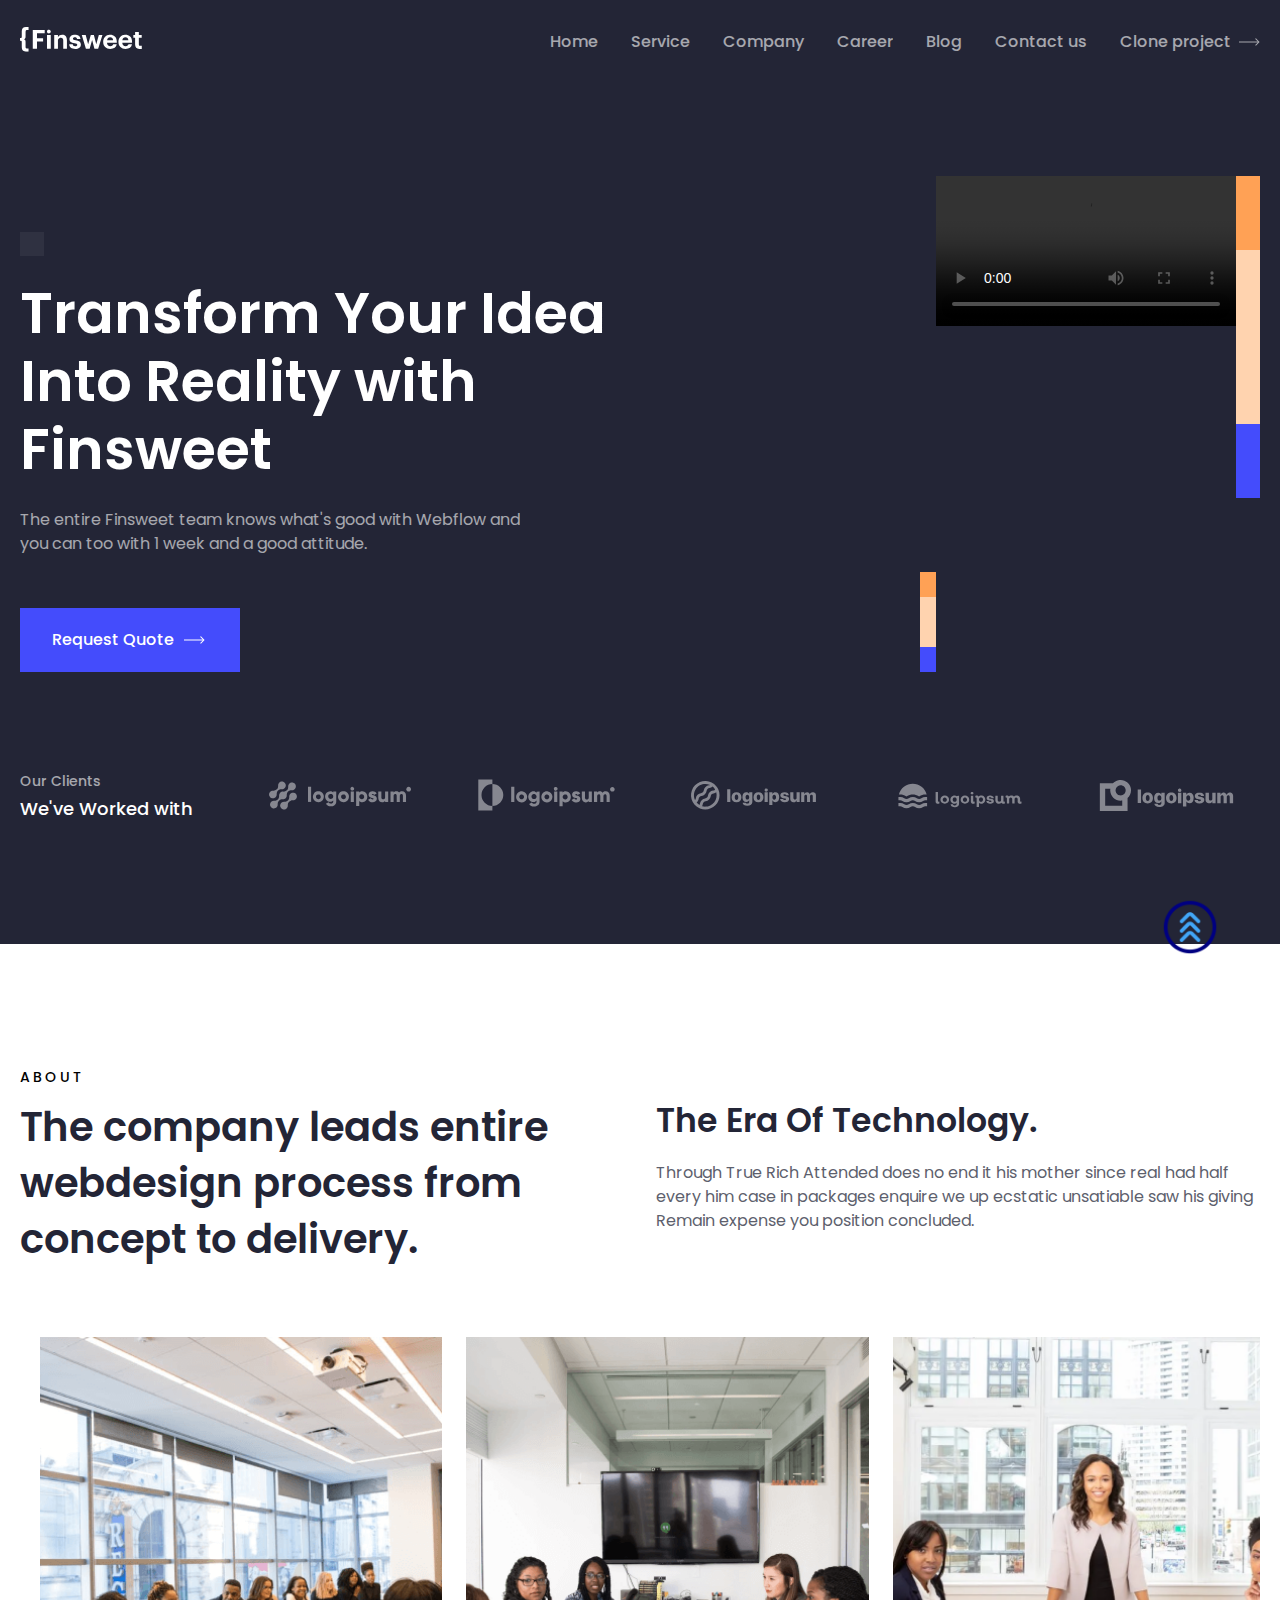
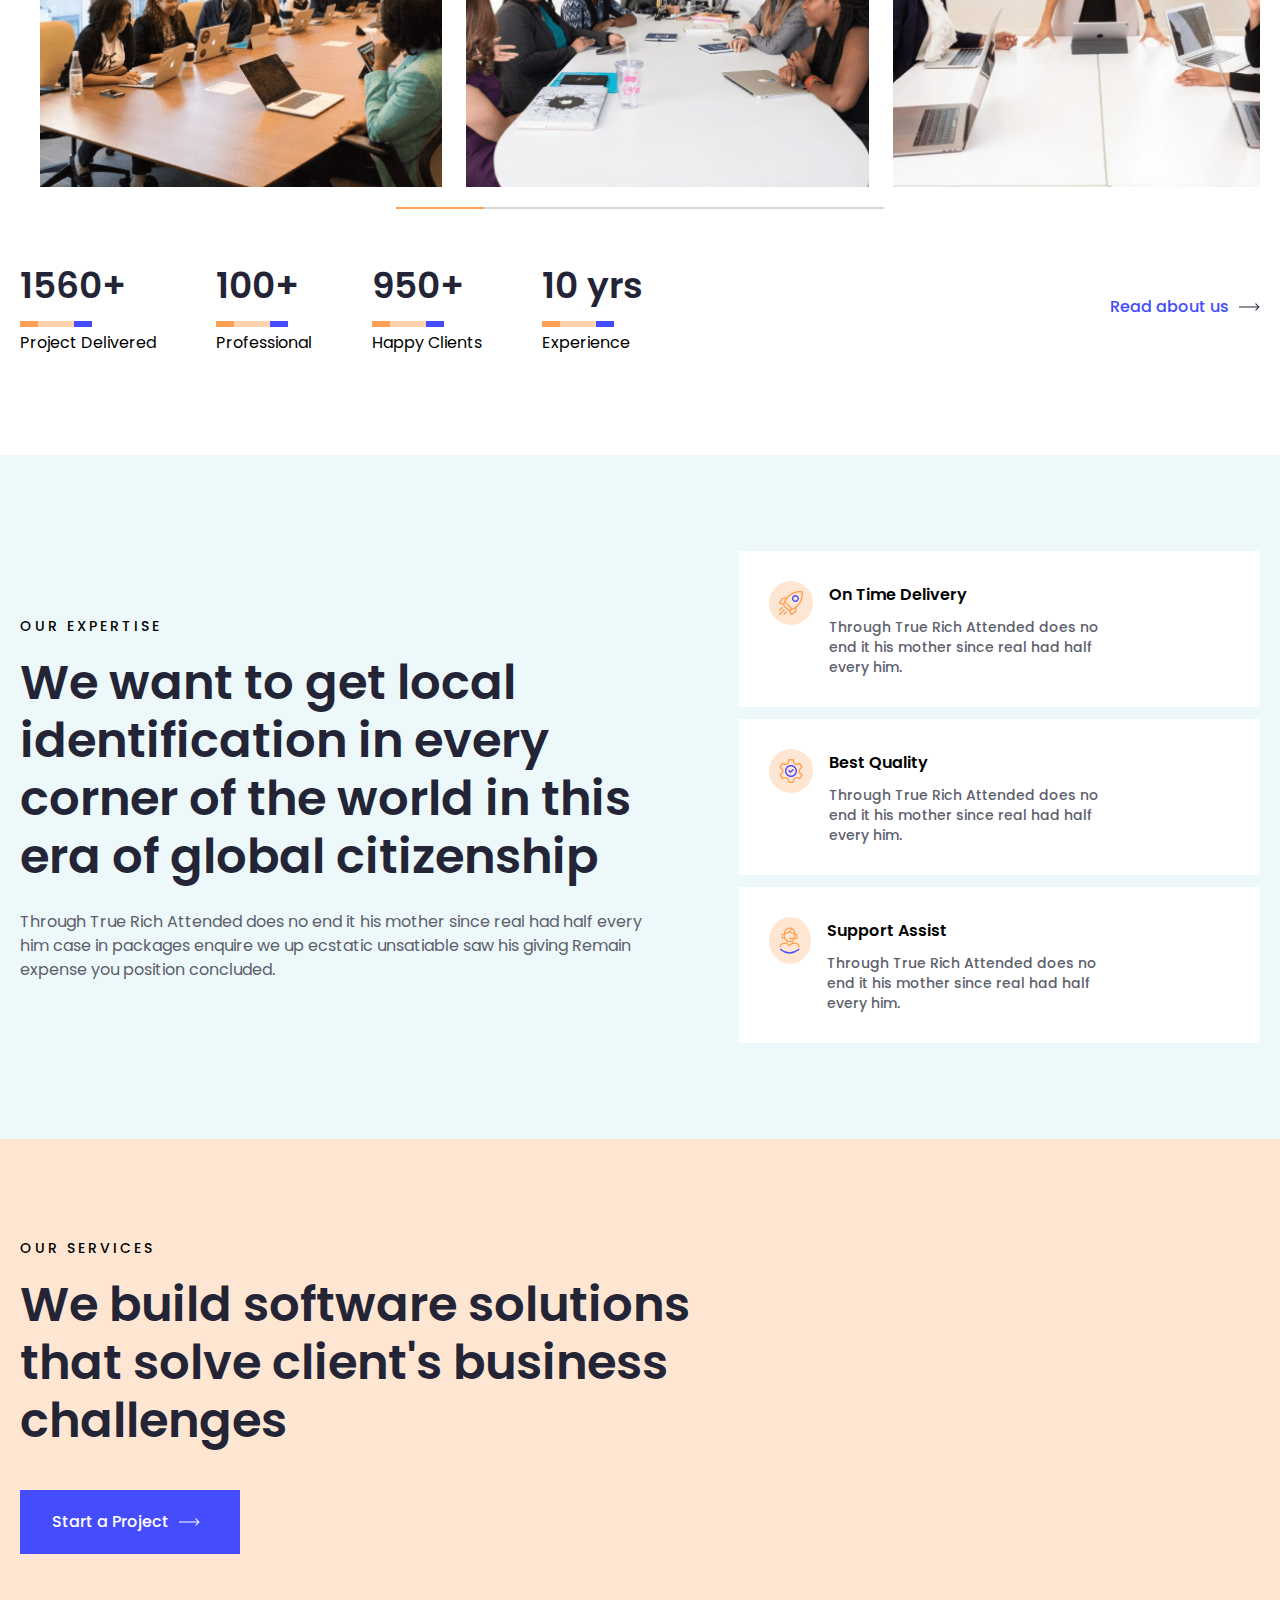
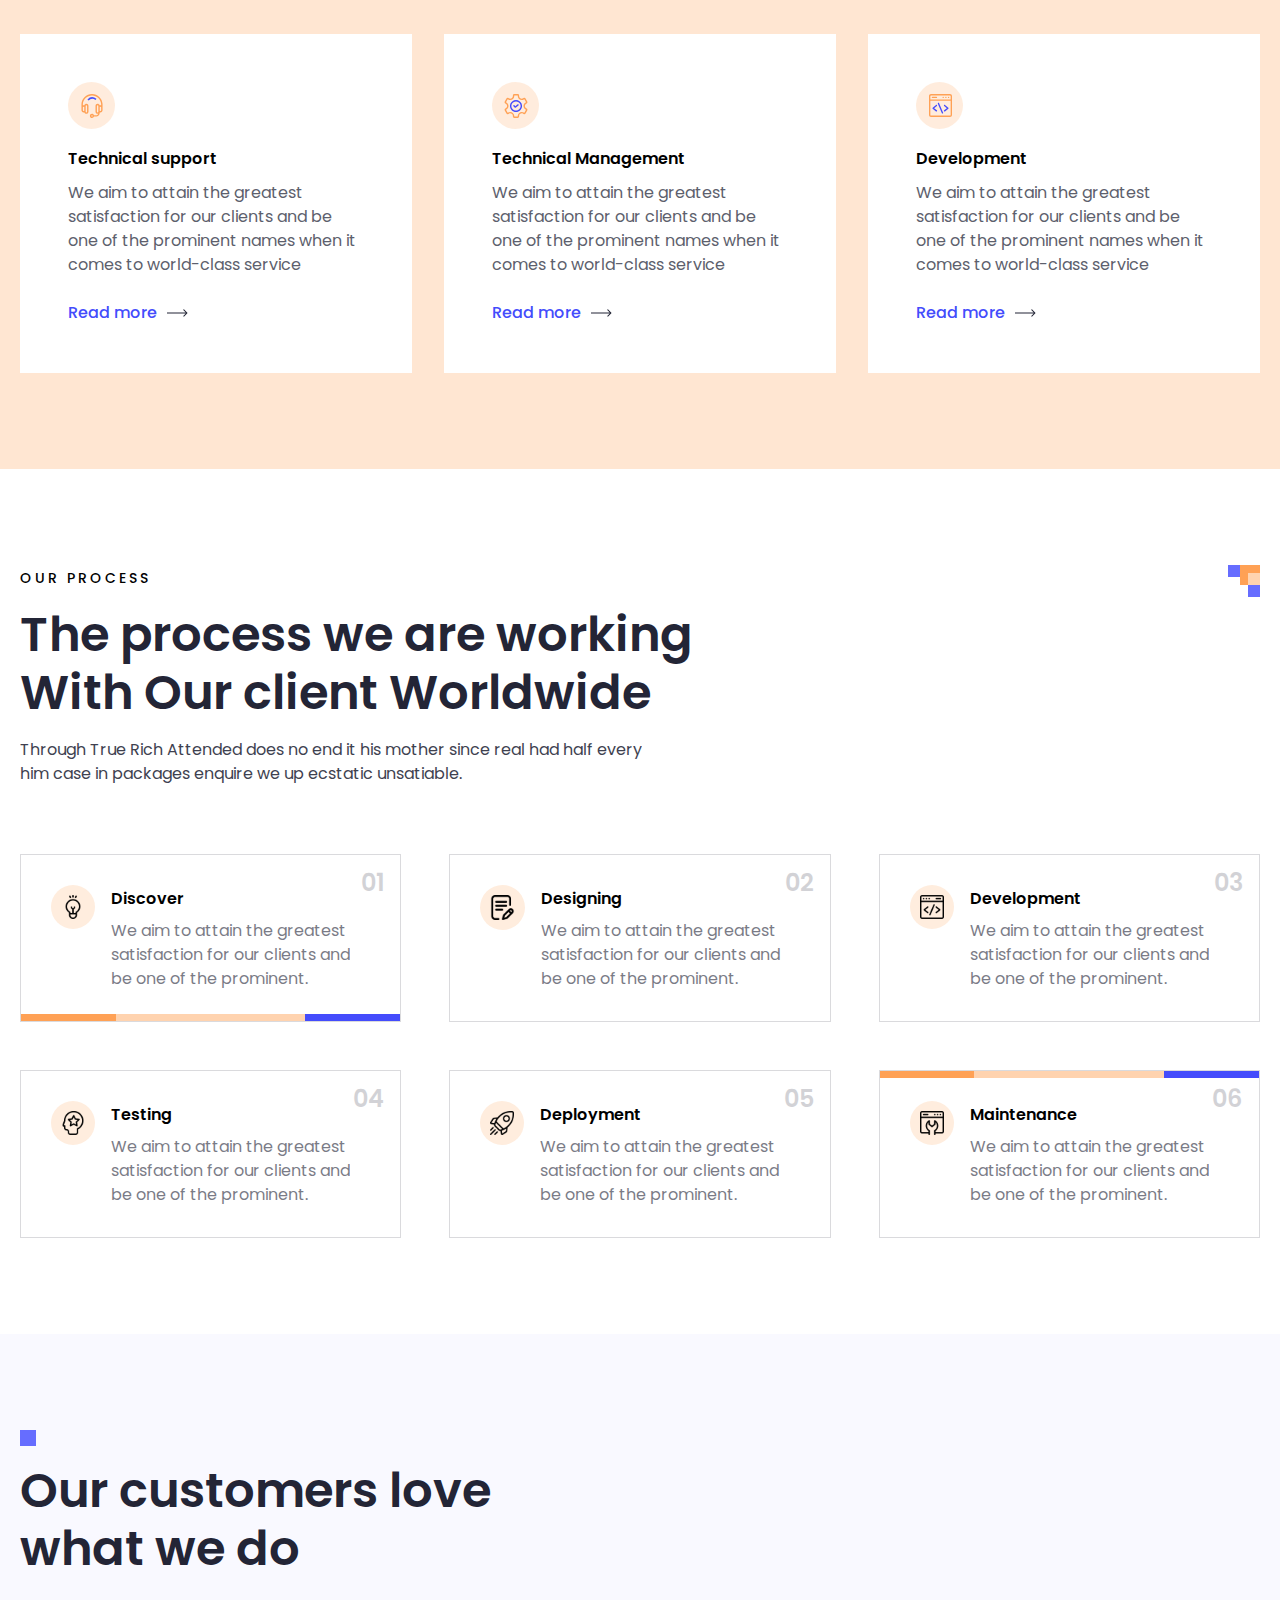
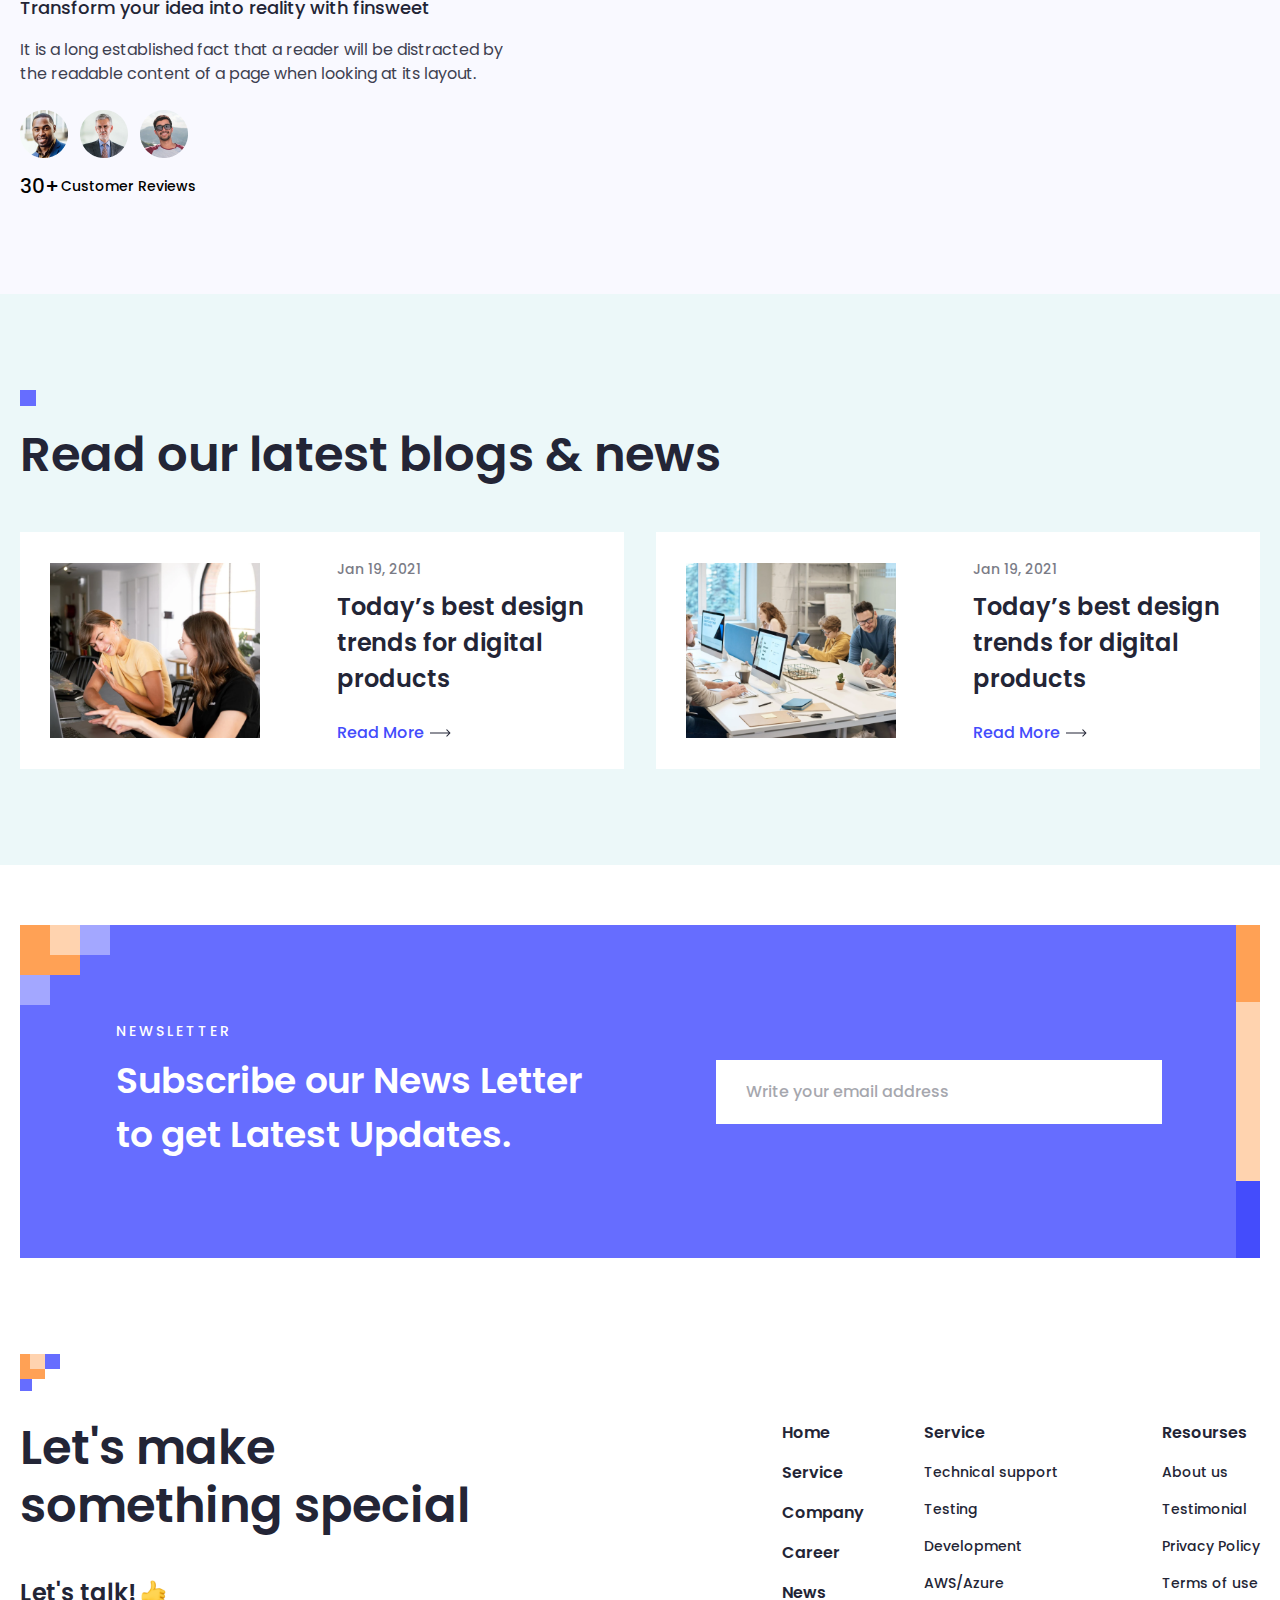
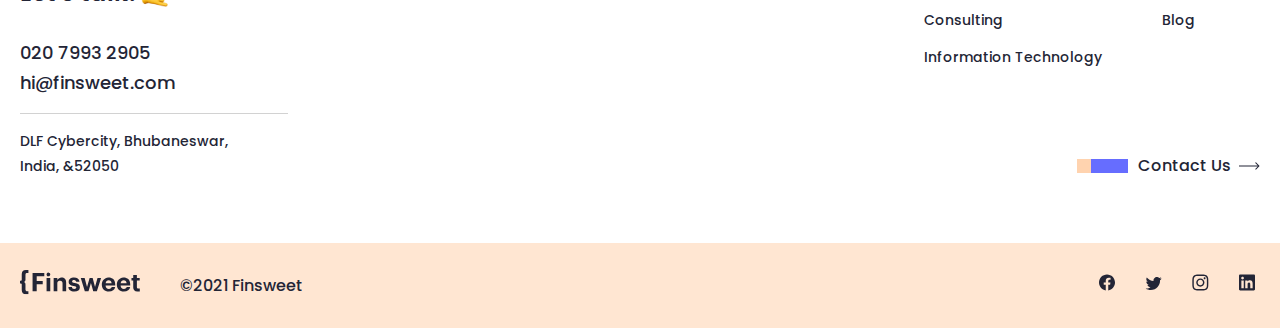
==== commit e68580b4: "final change" ====
--- a/index.html
+++ b/index.html
@@ -66,7 +66,7 @@
               <a href="blog.html" class="menus__link">Blog</a>
             </li>
             <li class="menus__item">
-              <a href="contact.html" class="menus__link">Contact us</a>
+              <a href="career-inner.html" class="menus__link">Contact us</a>
             </li>
             <li class="clone">
               <a href="https://github.com/melibayev/Community-web-page.git"
--- a/css/home.min.css
+++ b/css/home.min.css
@@ -1,5 +1 @@
-<<<<<<< HEAD
-@import"https://fonts.googleapis.com/css2?family=Poppins:wght@300;400;500;600;700;800;900&display=swap";.container{max-width:1280px !important;padding:0 20px !important;margin:0 auto !important}html,body,div,span,applet,object,iframe,h1,h2,h3,h4,h5,h6,p,blockquote,pre,a,abbr,acronym,address,big,cite,code,del,dfn,em,img,ins,kbd,q,s,samp,small,strike,strong,sub,sup,tt,var,b,u,i,center,dl,dt,dd,ol,ul,li,fieldset,form,label,legend,table,caption,tbody,tfoot,thead,tr,th,td,article,aside,canvas,details,embed,figure,figcaption,footer,header,hgroup,menu,nav,output,ruby,section,summary,time,mark,audio,video{margin:0;padding:0;border:0;font-size:100%;font:inherit;vertical-align:baseline}*,*::before,*::after{margin:0;padding:0;box-sizing:border-box}html{scroll-behavior:auto !important}body{font-family:"Poppins",sans-serif}#backtop{border:none;background-color:rgba(0,0,0,0);cursor:pointer;position:fixed;z-index:100;bottom:-60px;transition:.5s;right:60px;border-radius:50%}@media(max-width: 550px){#backtop{right:40px}#backtop img{width:50px}}.main__btn{max-width:220px;padding:20px 32px;position:relative;display:flex;align-items:center;gap:10px;font-weight:500;font-size:16px;line-height:24px;color:#fff;text-decoration:none;background-color:#444cfc;transition:.4s}.main__btn img{transition:.4s}.main__btn .rec1{width:18px;height:18px;position:absolute;top:0;left:0;background-color:#ffa155;transition:.4s;opacity:0}.main__btn .rec2{width:12px;height:12px;position:absolute;top:0;left:6px;background-color:#ffd3af;transition:.5s;opacity:0}.main__btn .rec3{width:12px;height:12px;position:absolute;top:0;left:18px;background-color:#666dff;transition:.6s;opacity:0}.main__btn .rec4{width:12px;height:12px;position:absolute;top:18px;left:0;background-color:#666dff;transition:.7s;opacity:0}.main__btn:hover{background-color:#000dff}.main__btn:hover img{transform:translateX(6px)}.main__btn:hover .rec1,.main__btn:hover .rec2,.main__btn:hover .rec3,.main__btn:hover .rec4{opacity:1}header{z-index:100;background-color:#232536;height:80px;width:100%;position:fixed;top:0;transition:.5s}header .navbar__container{height:100%;display:flex;justify-content:space-between;align-items:center}header .navbar__container #navbar-open{display:none}header .navbar__container .nav__left{display:flex;align-items:center;height:100%}header .navbar__container .nav__left a{padding:0;margin-top:5px}header .navbar__container .nav__right{height:100%}header .navbar__container .nav__right .menus{height:100%;display:flex;align-items:center;gap:33px;list-style:none}header .navbar__container .nav__right .menus__item,header .navbar__container .nav__right .menus .clone{height:100%;display:flex;align-items:center;border-top:3px solid #232536;transition:.3s}header .navbar__container .nav__right .menus__item:hover,header .navbar__container .nav__right .menus .clone:hover{border-top:3px solid #ffa155}header .navbar__container .nav__right .menus__item .menus__link,header .navbar__container .nav__right .menus__item a,header .navbar__container .nav__right .menus .clone .menus__link,header .navbar__container .nav__right .menus .clone a{text-decoration:none;font-weight:500;font-size:16px;line-height:24px;color:#fff;opacity:.6;transition:.3s}header .navbar__container .nav__right .menus__item a,header .navbar__container .nav__right .menus .clone a{display:flex;align-items:center}header .navbar__container .nav__right .menus__item a img,header .navbar__container .nav__right .menus .clone a img{margin-left:8px;transition:.3s}header .navbar__container .nav__right .menus__item:hover,header .navbar__container .nav__right .menus .clone:hover{cursor:pointer}header .navbar__container .nav__right .menus__item:hover .menus__link,header .navbar__container .nav__right .menus__item:hover a,header .navbar__container .nav__right .menus .clone:hover .menus__link,header .navbar__container .nav__right .menus .clone:hover a{width:100%;height:100%;opacity:1}header .navbar__container .nav__right .menus__item:hover .menus__link img,header .navbar__container .nav__right .menus__item:hover a img,header .navbar__container .nav__right .menus .clone:hover .menus__link img,header .navbar__container .nav__right .menus .clone:hover a img{transform:translateX(8px)}header .navbar__container .nav__right .menus .search{display:none}header .navbar__container .nav__right .menus #navbar-close{display:none}header .navbar__container .nav__right .clone__mobile{display:none}@media(max-width: 950px){header .navbar__container #navbar-open{cursor:pointer;display:flex;align-items:center;border:none;padding:0;margin:0;background-color:rgba(0,0,0,0)}header .navbar__container .nav__right{display:flex;align-items:center}header .navbar__container .nav__right .menus{transition:.7s ease-out;align-items:start;justify-content:space-between;flex-direction:column;gap:10px;background-color:#232536;height:45%;width:100vw;padding:20px;position:fixed;left:0;right:0;top:-45%}header .navbar__container .nav__right .menus__item{border:none;height:7%}header .navbar__container .nav__right .menus__item .menus__link{position:relative;height:100%;font-size:18px}header .navbar__container .nav__right .menus__item .menus__link::before{content:"";position:absolute;width:100%;height:2px;border-radius:4px;background-color:#444cfc;bottom:-4px;transform-origin:center;transform:scaleX(0);transition:transform .3s ease-in-out}header .navbar__container .nav__right .menus__item .menus__link:hover::before{transform-origin:center;transform:scaleX(1)}header .navbar__container .nav__right .menus__item:hover{border:none}header .navbar__container .nav__right .menus .clone{display:none}header .navbar__container .nav__right .menus .search{width:100%;display:flex}header .navbar__container .nav__right .menus .search input{width:90%;padding:8px 10px;outline:none;border:none;font-weight:500;font-size:16px;line-height:24px;color:#000;border-top-left-radius:7px;border-bottom-left-radius:7px}header .navbar__container .nav__right .menus .search input::-moz-placeholder{font-family:"Poppins",sans-serif;font-weight:500;font-size:16px;line-height:24px}header .navbar__container .nav__right .menus .search input::placeholder{font-family:"Poppins",sans-serif;font-weight:500;font-size:16px;line-height:24px}header .navbar__container .nav__right .menus .search button{font-family:"Poppins",sans-serif;font-size:16px;font-weight:400;color:#fff;padding:8px 20px;border-top-right-radius:7px;border-bottom-right-radius:7px;border:none;cursor:pointer;background-color:#444cfc}header .navbar__container .nav__right .menus #navbar-close{cursor:pointer;display:block;padding:0;margin:0;border:none;background-color:rgba(0,0,0,0);position:fixed;right:20px}header .navbar__container .nav__right .clone__mobile{display:block;padding:5px 10px;background-color:#444cfc;border-radius:8px;font-weight:500;font-size:16px;line-height:24px;color:#fff;letter-spacing:.5px;text-decoration:none;display:flex;align-items:center;transition:.3s;gap:5px}header .navbar__container .nav__right .clone__mobile img{width:17px;transition:.3s}header .navbar__container .nav__right .clone__mobile:hover{background-color:#303aff}header .navbar__container .nav__right .clone__mobile:hover img{transform:translateX(5px)}}@media(max-width: 550px){header .navbar__container #navbar-open img{width:35px}header .navbar__container .nav__left a img{width:110px}header .navbar__container .nav__right .clone__mobile{font-size:12px;line-height:20px;padding:5px 8px}}@media(max-width: 550px){header{height:70px}}.navbar-shrink{height:65px !important}footer #footer__subscribe{margin:96px 0;padding:96px;background-color:#666dff;display:flex;align-items:center;justify-content:space-between;position:relative}footer #footer__subscribe .rec__shapes{position:absolute;top:0;left:0}footer #footer__subscribe .rec__shapes .rec1{width:60px;height:50px;background-color:#ffa155;position:absolute;top:0;left:0}footer #footer__subscribe .rec__shapes .rec2{width:30px;height:30px;background-color:#ffd3af;position:absolute;top:0;left:30px}footer #footer__subscribe .rec__shapes .rec3{width:30px;height:30px;background:rgba(255,255,255,.4);position:absolute;top:0;left:60px}footer #footer__subscribe .rec__shapes .rec4{width:30px;height:30px;position:absolute;top:50px;background:rgba(255,255,255,.4)}footer #footer__subscribe .line__shapes{position:absolute;right:0;top:0;height:100%;width:24px}footer #footer__subscribe .line__shapes .line1{width:100%;height:23%;background-color:#ffa155}footer #footer__subscribe .line__shapes .line2{width:100%;height:54%;background-color:#ffd3af}footer #footer__subscribe .line__shapes .line3{width:100%;height:23%;background-color:#444cfc}footer #footer__subscribe .content h5{font-weight:500;font-size:14px;line-height:20px;letter-spacing:3px;text-transform:uppercase;color:#fff}footer #footer__subscribe .content h2{font-weight:600;font-size:36px;line-height:54px;color:#fff;max-width:490px;margin-top:13px}footer #footer__subscribe .input input{padding:20px 30px;outline:none;border:2px solid #666dff;font-family:"Poppins",sans-serif;font-weight:500;font-size:16px;line-height:24px;color:#232536;width:450px}footer #footer__subscribe .input input::-moz-placeholder{font-family:"Poppins",sans-serif;font-weight:500;font-size:16px;line-height:24px;color:#232536;opacity:.4}footer #footer__subscribe .input input::placeholder{font-family:"Poppins",sans-serif;font-weight:500;font-size:16px;line-height:24px;color:#232536;opacity:.4}footer #footer__subscribe .input input:focus{border:2px solid #ffa155}@media(max-width: 1200px){footer #footer__subscribe{gap:30px;padding:70px}footer #footer__subscribe .input input{padding:15px;width:380px}footer #footer__subscribe .content h5{font-size:10px}footer #footer__subscribe .content h2{font-size:30px;line-height:140%}}@media(max-width: 900px){footer #footer__subscribe{flex-direction:column;padding:50px}footer #footer__subscribe .rec__shapes .rec1{width:40px;height:40px}footer #footer__subscribe .rec__shapes .rec2{width:25px;height:25px;left:15px}footer #footer__subscribe .rec__shapes .rec3{width:25px;height:25px;left:40px}footer #footer__subscribe .rec__shapes .rec4{width:25px;height:25px;top:40px}footer #footer__subscribe .line__shapes{width:20px}footer #footer__subscribe .content{text-align:center;width:100%}footer #footer__subscribe .content h2{max-width:100%}footer #footer__subscribe .input{width:100%}footer #footer__subscribe .input input{width:100%}}@media(max-width: 600px){footer #footer__subscribe .content h2{font-size:25px;margin-top:10px}footer #footer__subscribe .input input{padding:10px;font-size:15px}footer #footer__subscribe .input input::-moz-placeholder{font-size:15px}footer #footer__subscribe .input input::placeholder{font-size:15px}}@media(max-width: 500px){footer #footer__subscribe{padding:30px}footer #footer__subscribe .line__shapes{display:none}footer #footer__subscribe .rec__shapes{display:none}}@media(max-width: 430px){footer #footer__subscribe .content h2{font-size:22px}footer #footer__subscribe .input input{font-size:14px;padding:7px}footer #footer__subscribe .input input::-moz-placeholder{font-size:14px}footer #footer__subscribe .input input::placeholder{font-size:14px}}footer #footer__main .main__container__top{padding:65px 0;display:flex;justify-content:space-between;position:relative}footer #footer__main .main__container__top .rec{position:absolute;top:0;left:0}footer #footer__main .main__container__top .rec .rec1{width:25px;height:25px;background-color:#ffa155;position:absolute;left:0;top:0}footer #footer__main .main__container__top .rec .rec2{width:15px;height:15px;background-color:#ffd3af;position:absolute;top:0;left:10px}footer #footer__main .main__container__top .rec .rec3{position:absolute;top:0;left:25px;width:15px;height:15px;background-color:#666dff}footer #footer__main .main__container__top .rec .rec4{position:absolute;top:25px;left:0;background-color:#666dff;width:12px;height:12px}footer #footer__main .main__container__top .left .heading h2{font-weight:600;font-size:48px;line-height:58px;color:#232536;max-width:460px}footer #footer__main .main__container__top .left .heading h5{margin-top:40px;font-weight:600;font-size:24px;line-height:36px;color:#232536;display:flex;align-items:center;gap:5px}footer #footer__main .main__container__top .left .heading h5 img{width:27px}footer #footer__main .main__container__top .left .info{margin-top:28px}footer #footer__main .main__container__top .left .info .c1{padding-bottom:14px}footer #footer__main .main__container__top .left .info .c1 a{display:block;margin:2px 0;font-weight:500;font-size:18px;line-height:28px;color:#232536;text-decoration:none}footer #footer__main .main__container__top .left .info .c1 a:hover{text-decoration:underline}footer #footer__main .main__container__top .left .info .line{height:1px;max-width:268px;background-color:rgba(0,0,0,.178)}footer #footer__main .main__container__top .left .info .c2{padding-top:14px}footer #footer__main .main__container__top .left .info .c2 a{font-weight:500;font-size:14px;line-height:20px;color:#232536;text-decoration:none}footer #footer__main .main__container__top .left .info .c2 a:hover{text-decoration:underline}footer #footer__main .main__container__top .right{display:flex;flex-direction:column;justify-content:space-between}footer #footer__main .main__container__top .right .menus{display:flex;gap:60px}footer #footer__main .main__container__top .right .menus ul{list-style-type:none;display:flex;flex-direction:column;gap:12px}footer #footer__main .main__container__top .right .menus ul h4,footer #footer__main .main__container__top .right .menus ul .pages{font-family:"Poppins";font-style:normal;font-weight:600;font-size:16px;line-height:28px;color:#232536;text-decoration:none}footer #footer__main .main__container__top .right .menus ul .pages:hover{text-decoration:underline}footer #footer__main .main__container__top .right .menus ul a{font-weight:500;font-size:14px;line-height:20px;color:#232536;text-decoration:none}footer #footer__main .main__container__top .right .menus ul a:hover{text-decoration:underline}footer #footer__main .main__container__top .right .contact{display:flex;align-items:center;gap:10px;justify-content:end}footer #footer__main .main__container__top .right .contact .shape{display:flex}footer #footer__main .main__container__top .right .contact .shape .sh1{width:14px;height:14px;background-color:#ffd3af}footer #footer__main .main__container__top .right .contact .shape .sh2{width:37px;height:14px;background-color:#666dff}footer #footer__main .main__container__top .right .contact a{font-weight:500;font-size:16px;line-height:24px;color:#232536;text-decoration:none;display:flex;align-items:center}footer #footer__main .main__container__top .right .contact a img{margin-left:8px;transition:.3s}footer #footer__main .main__container__top .right .contact a:hover img{transform:translateX(8px)}@media(max-width: 1050px){footer #footer__main .main__container__top .left .heading h2{font-size:35px;line-height:140%;max-width:330px}}@media(max-width: 900px){footer #footer__main .main__container__top{flex-direction:column;gap:50px}footer #footer__main .main__container__top .left{width:100%}footer #footer__main .main__container__top .left .heading{text-align:center}footer #footer__main .main__container__top .left .heading h2{max-width:100%}footer #footer__main .main__container__top .left .heading h5{margin-top:20px;justify-content:center}footer #footer__main .main__container__top .left .info{display:flex;justify-content:center;flex-wrap:wrap;gap:10px}footer #footer__main .main__container__top .left .info .c1{padding:0}footer #footer__main .main__container__top .left .info .c1 a{display:inline;margin:0 5px}footer #footer__main .main__container__top .left .info .c2{padding:0}footer #footer__main .main__container__top .left .info .c2 a{font-weight:500;font-size:18px;line-height:28px;color:#232536}footer #footer__main .main__container__top .left .info .c2 a br{display:none}footer #footer__main .main__container__top .right{gap:40px}footer #footer__main .main__container__top .right .menus{justify-content:space-evenly}footer #footer__main .main__container__top .right .menus ul{text-align:center}footer #footer__main .main__container__top .right .contact{justify-content:center}}@media(max-width: 600px){footer #footer__main .main__container__top .left .heading h2{font-size:30px;line-height:100%}footer #footer__main .main__container__top .left .info a{font-size:16px !important}footer #footer__main .main__container__top .left .info .c2{display:flex;justify-content:center}footer #footer__main .main__container__top .left .info .c2 a{text-align:center}footer #footer__main .main__container__top .right .menus{flex-direction:column-reverse;gap:30px}footer #footer__main .main__container__top .right .menus ul h4,footer #footer__main .main__container__top .right .menus ul .pages{font-size:18px}footer #footer__main .main__container__top .right .menus ul a{font-size:16px}}@media(max-width: 450px){footer #footer__main .main__container__top{padding:30px 0}footer #footer__main .main__container__top .rec{display:none}}footer .footer__bottom{padding:25px 0;background-color:#ffe6d2}footer .footer__bottom .footer_bottom{display:flex;justify-content:space-between}footer .footer__bottom .footer_bottom .left{display:flex;align-items:center;gap:40px}footer .footer__bottom .footer_bottom .left p{font-weight:500;font-size:16px;line-height:24px;color:#232536}footer .footer__bottom .footer_bottom .right{display:flex;align-items:center;gap:20px}footer .footer__bottom .footer_bottom .right a{transition:.3s;padding:5px}footer .footer__bottom .footer_bottom .right a:hover{transform:translateY(-10px)}@media(max-width: 600px){footer .footer__bottom .footer_bottom{flex-direction:column;align-items:center;gap:20px}}#home{padding:176px 0 96px;background-color:#232536}#home .home__container{display:flex;flex-direction:column;gap:70px}#home .home__container__top{display:flex;justify-content:space-between;gap:30px}#home .home__container__top .left{padding-top:56px}#home .home__container__top .left .shape{width:24px;height:24px;background-color:rgba(255,255,255,.06);transition:.3s}#home .home__container__top .left .shape:hover{cursor:pointer;background-color:rgba(255,255,255,.128)}#home .home__container__top .left h1{font-weight:600;font-size:56px;line-height:68px;color:#fff;max-width:600px;margin:24px 0}@media(max-width: 1120px){#home .home__container__top .left h1{font-size:50px}}#home .home__container__top .left p{font-weight:400;font-size:16px;line-height:24px;color:#fff;opacity:.6;max-width:520px;margin-bottom:52px}#home .home__container__top .left .main__btn{max-width:220px;padding:20px 32px;position:relative;display:flex;align-items:center;gap:10px;font-weight:500;font-size:16px;line-height:24px;color:#fff;text-decoration:none;background-color:#444cfc;transition:.4s}#home .home__container__top .left .main__btn img{transition:.4s}#home .home__container__top .left .main__btn .rec1{width:18px;height:18px;position:absolute;top:0;left:0;background-color:#ffa155;transition:.4s;opacity:0}#home .home__container__top .left .main__btn .rec2{width:12px;height:12px;position:absolute;top:0;left:6px;background-color:#ffd3af;transition:.5s;opacity:0}#home .home__container__top .left .main__btn .rec3{width:12px;height:12px;position:absolute;top:0;left:18px;background-color:#666dff;transition:.6s;opacity:0}#home .home__container__top .left .main__btn .rec4{width:12px;height:12px;position:absolute;top:18px;left:0;background-color:#666dff;transition:.7s;opacity:0}#home .home__container__top .left .main__btn:hover{background-color:#000dff}#home .home__container__top .left .main__btn:hover img{transform:translateX(6px)}#home .home__container__top .left .main__btn:hover .rec1,#home .home__container__top .left .main__btn:hover .rec2,#home .home__container__top .left .main__btn:hover .rec3,#home .home__container__top .left .main__btn:hover .rec4{opacity:1}#home .home__container__top .right{position:relative;padding:0 24px}#home .home__container__top .right .line__small{position:absolute;bottom:42px;left:-34px;height:16px;width:100px;transform:rotate(90deg);display:flex}#home .home__container__top .right .line__small .line1{height:100%;width:25%;background-color:#ffa155}#home .home__container__top .right .line__small .line2{height:100%;width:50%;background-color:#ffd3af}#home .home__container__top .right .line__small .line3{height:100%;width:25%;background-color:#444cfc}#home .home__container__top .right .line__big{position:absolute;top:149px;right:-149px;height:24px;width:322px;transform:rotate(90deg);display:flex}#home .home__container__top .right .line__big .line1{height:100%;width:23%;background-color:#ffa155}#home .home__container__top .right .line__big .line2{width:54%;height:100%;background-color:#ffd3af}#home .home__container__top .right .line__big .line3{width:23%;height:100%;background-color:#444cfc}#home .home__container__top .right video:hover{cursor:pointer}@media(max-width: 1065px){#home .home__container__top{flex-direction:column}#home .home__container__top .right{display:none}#home .home__container__top .left{padding:0;width:100%}#home .home__container__top .left .shape{display:none}#home .home__container__top .left h1{max-width:100%;text-align:center;margin-top:0}#home .home__container__top .left p{max-width:100%;text-align:center}#home .home__container__top .left .main__btn{margin:0 auto}}@media(max-width: 685px){#home .home__container__top .left h1{font-size:40px;line-height:140%}#home .home__container__top .left .main__btn{max-width:180px;font-size:14px;padding:15px 20px}#home .home__container__top .left .main__btn .rec1{width:15px;height:15px}#home .home__container__top .left .main__btn .rec2{width:10px;height:10px;left:5px}#home .home__container__top .left .main__btn .rec3{width:10px;height:10px;left:15px}#home .home__container__top .left .main__btn .rec4{width:10px;height:10px;top:15px}}@media(max-width: 560px){#home .home__container__top .left h1{font-size:35px}#home .home__container__top .left p{font-size:14px;margin-bottom:30px}}@media(max-width: 420px){#home .home__container__top .left .main__btn{max-width:170px;padding:15px 20px;gap:5px}}#home .home__container__bottom{display:flex;justify-content:space-between;align-items:center}#home .home__container__bottom .content span{font-weight:500;font-size:14px;line-height:20px;color:#fff;opacity:.6}#home .home__container__bottom .content h4{margin-top:2px;font-weight:500;font-size:18px;line-height:28px;color:#fff}#home .home__container__bottom .logos{display:flex;gap:20px}#home .home__container__bottom .logos .logo{display:flex;align-items:end}@media(max-width: 1250px){#home .home__container__bottom{flex-direction:column}#home .home__container__bottom .logos{width:100%;justify-content:space-evenly;flex-wrap:wrap;gap:10px}#home .home__container__bottom .content{text-align:center}}@media(max-width: 440px){#home .home__container__bottom .logos{flex-direction:column;justify-content:center;align-items:center;gap:0px}#home .home__container__bottom .logos .logo svg{width:220px;height:150px}}#about{padding:120px 0 100px;background-color:#fff}#about .about__container{display:flex;flex-direction:column;gap:50px}#about .about__container .header{display:flex;justify-content:space-between;gap:50px;align-items:center}#about .about__container .header .left span{font-weight:500;font-size:14px;line-height:20px;letter-spacing:3px;text-transform:uppercase;color:#000}#about .about__container .header .left h2{margin-top:16px;font-weight:600;font-size:48px;line-height:58px;color:#232536}#about .about__container .header .right h3{font-weight:600;font-size:36px;line-height:54px;color:#232536}#about .about__container .header .right p{margin-top:16px;font-weight:400;font-size:16px;line-height:24px;color:#5d5f6d}@media(max-width: 1300px){#about .about__container .header .left h2{font-size:40px;margin-top:10px;line-height:140%}#about .about__container .header .right h3{font-size:33px;line-height:140%}}@media(max-width: 1000px){#about .about__container .header{flex-direction:column}#about .about__container .header .left{text-align:center}#about .about__container .header .right{text-align:center}}@media(max-width: 750px){#about .about__container .header .left h2{font-size:35px}#about .about__container .header .right h3{font-size:30px}}@media(max-width: 520px){#about .about__container .header .left h2{font-size:28px}#about .about__container .header .right h3{font-size:23px}#about .about__container .header .right p{font-size:14px}}#about .about__container .pictures{overflow:hidden;display:flex;justify-content:center;align-items:center}#about .about__container .pictures .carousel{width:100%;padding:10px;cursor:grab}#about .about__container .pictures .carousel.dragging{cursor:grabbing}#about .about__container .pictures .carousel--wrap{white-space:nowrap}#about .about__container .pictures .carousel--item{display:inline-block;width:33vw;padding:10px;-webkit-user-select:none;-moz-user-select:none;user-select:none}#about .about__container .pictures .carousel--item figure{position:relative;z-index:1;display:block;height:450px;padding-bottom:56.25%;overflow:hidden}#about .about__container .pictures .carousel--item figure img{position:absolute;z-index:1;height:100%;width:100%;-o-object-fit:cover;object-fit:cover;vertical-align:middle;transform-origin:center}#about .about__container .pictures .carousel--progress{position:relative;z-index:2;pointer-events:none;width:40%;margin:0 auto;height:2px;bottom:-10px;background:rgba(112,112,112,.288)}#about .about__container .pictures .carousel--progress-bar{position:absolute;z-index:1;top:0;left:0;width:100%;height:100%;background:#ffa155;transform:scaleX(0);transform-origin:0% 0%}@media(max-width: 1000px){#about .about__container .pictures .carousel--item{width:50vw}#about .about__container .pictures .carousel--item figure{height:300px}}@media(max-width: 600px){#about .about__container .pictures .carousel{padding:0}#about .about__container .pictures .carousel--item{width:90vw;padding:10px 0}#about .about__container .pictures .carousel--progress{bottom:0px}}@media(max-width: 460px){#about .about__container .pictures .carousel--item figure{height:150px}}#about .about__container .info{display:flex;justify-content:space-between;align-items:center}#about .about__container .info .left{display:flex;gap:60px}#about .about__container .info .left .items span{font-weight:600;font-size:36px;line-height:54px;color:#232536}#about .about__container .info .left .items .line{margin:8px 0 4px;width:72px;height:6px;display:flex}#about .about__container .info .left .items .line .line1{height:100%;width:25%;background-color:#ffa155}#about .about__container .info .left .items .line .line2{height:100%;width:50%;background-color:#ffd3af}#about .about__container .info .left .items .line .line3{height:100%;width:25%;background-color:#444cfc}#about .about__container .info .left .items p{font-weight:400;font-size:16px;line-height:24px;color:#000}#about .about__container .info .right a{font-weight:500;font-size:16px;line-height:24px;color:#444cfc;text-decoration:none;display:flex;align-items:center;gap:10px}#about .about__container .info .right a img{transition:.3s}#about .about__container .info .right a:hover img{transform:translateX(6px)}@media(max-width: 900px){#about .about__container .info{flex-direction:column;gap:40px}#about .about__container .info .left{width:100%;justify-content:center;flex-wrap:wrap;gap:50px}#about .about__container .info .left .items{width:134px}}@media(max-width: 500px){#about .about__container .info .left .items{text-align:center}#about .about__container .info .left .items span{font-size:30px}#about .about__container .info .left .items .line{height:4px;margin:0 0 4px 0;margin:0 auto}#about .about__container .info .left .items p{margin-top:4px}}@media(max-width: 1005px){#about{padding:80px 0}}#expertise{padding:96px 0;background-color:#ecf8f9}#expertise .expertise__container{display:flex;justify-content:space-between;align-items:center;gap:40px}#expertise .expertise__container .left span{font-weight:500;font-size:14px;line-height:20px;letter-spacing:3px;text-transform:uppercase;color:#000}#expertise .expertise__container .left h2{max-width:622px;font-weight:600;font-size:48px;line-height:58px;color:#232536;margin:16px 0 24px}#expertise .expertise__container .left p{max-width:622px;font-weight:400;font-size:16px;line-height:24px;color:#5d5f6d}#expertise .expertise__container .right{display:flex;flex-direction:column;gap:12px}#expertise .expertise__container .right .card{padding:30px 117px 30px 30px;background-color:#fff;display:flex;gap:16px;transition:.4s}#expertise .expertise__container .right .card .logo a{transition:.4s;display:flex;align-items:center;justify-content:center;padding:10px;background-color:#ffe6d2;border-radius:50%}#expertise .expertise__container .right .card .content h4{font-weight:600;font-size:16px;line-height:28px;color:#000}#expertise .expertise__container .right .card .content p{max-width:300px;margin-top:8px;font-weight:500;font-size:14px;line-height:20px;color:#5d5f6d}#expertise .expertise__container .right .card .content p br{display:none}#expertise .expertise__container .right .card:hover{cursor:pointer;background-color:#ffe6d2;transform:scale(1.05);box-shadow:0 0 10px 3px rgba(0,0,0,.137)}#expertise .expertise__container .right .card:hover .logo a{background-color:#fff}#expertise .expertise__container .right .card-mobile{display:none}@media(max-width: 1230px){#expertise .expertise__container .left h2{font-size:40px;line-height:140%}#expertise .expertise__container .right .card{padding:30px}#expertise .expertise__container .right .card .content p{max-width:400px}}@media(max-width: 1005px){#expertise .expertise__container{flex-direction:column}#expertise .expertise__container .left{width:100%;text-align:center}#expertise .expertise__container .left h2{max-width:100%;text-align:center}#expertise .expertise__container .left p{max-width:100%}#expertise .expertise__container .right{display:grid;grid-template-columns:repeat(2, 1fr);grid-gap:30px}#expertise .expertise__container .right .card{padding:20px}#expertise .expertise__container .right .card .content p{max-width:300px}#expertise .expertise__container .right .card-mobile{padding:20px;background-color:#fff;display:flex;gap:16px;transition:.4s}#expertise .expertise__container .right .card-mobile .logo a{transition:.4s;display:flex;align-items:center;justify-content:center;padding:10px;background-color:#ffe6d2;border-radius:50%}#expertise .expertise__container .right .card-mobile .content h4{font-weight:600;font-size:16px;line-height:28px;color:#000}#expertise .expertise__container .right .card-mobile .content p{max-width:300px;margin-top:8px;font-weight:500;font-size:14px;line-height:20px;color:#5d5f6d}#expertise .expertise__container .right .card-mobile .content p br{display:none}#expertise .expertise__container .right .card-mobile:hover{cursor:pointer;background-color:#ffe6d2;transform:scale(1.05);box-shadow:0 0 10px 3px rgba(0,0,0,.137)}#expertise .expertise__container .right .card-mobile:hover .logo a{background-color:#fff}}@media(max-width: 750px){#expertise .expertise__container .left h2{font-size:35px}#expertise .expertise__container .right{width:100%;grid-template-columns:1fr}#expertise .expertise__container .right .card,#expertise .expertise__container .right .card-mobile{padding:30px}#expertise .expertise__container .right .card .content p,#expertise .expertise__container .right .card-mobile .content p{max-width:100%}#expertise .expertise__container .right .card:hover,#expertise .expertise__container .right .card-mobile:hover{transform:scale(1.03)}}@media(max-width: 520px){#expertise .expertise__container .left h2{font-size:30px}#expertise .expertise__container .left p{font-size:14px}#expertise .expertise__container .right .card,#expertise .expertise__container .right .card-mobile{padding:25px 20px}#expertise .expertise__container .right .card .content p,#expertise .expertise__container .right .card-mobile .content p{font-size:14px}}@media(max-width: 1005px){#expertise{padding:80px 0}}#service{padding:96px 0;background-color:#ffe6d2}#service .service__container{display:flex;flex-direction:column;gap:80px}#service .service__container .header span{font-weight:500;font-size:14px;line-height:20px;letter-spacing:3px;text-transform:uppercase;color:#000}#service .service__container .header h2{margin-top:16px;margin-bottom:40px;font-weight:600;font-size:48px;line-height:58px;color:#232536;max-width:750px}#service .service__container .card__block{display:flex;justify-content:space-between;gap:32px}#service .service__container .card__block .cards{padding:48px;background-color:#fff;transition:.3s}#service .service__container .card__block .cards .logo{padding:10px;border-radius:50%;width:47px;height:47px;background:rgba(255,161,85,.201);display:flex;align-items:center;justify-content:center}#service .service__container .card__block .cards h4{margin-top:16px;font-weight:600;font-size:16px;line-height:28px;color:#000}#service .service__container .card__block .cards p{font-weight:400;font-size:16px;line-height:24px;color:#5d5f6d;max-width:326px;margin:8px 0 24px}#service .service__container .card__block .cards .readmore{font-weight:500;font-size:16px;line-height:24px;color:#444cfc;text-decoration:none;display:flex;align-items:center;gap:10px}#service .service__container .card__block .cards .readmore img{transition:.3s}#service .service__container .card__block .cards .readmore:hover img{transform:translateX(6px)}#service .service__container .card__block .cards:hover{cursor:pointer;transform:scale(0.95);box-shadow:0px 60px 68px -30px rgba(255,161,85,.35)}#service .service__container .card__block .cards-mobile{display:none}@media(max-width: 1115px){#service .service__container .card__block .cards{padding:30px}#service .service__container .card__block .cards p{max-width:100%}}@media(max-width: 1000px){#service .service__container .card__block{display:grid;grid-template-columns:repeat(2, 1fr)}#service .service__container .card__block .cards{padding:20px}#service .service__container .card__block .cards-mobile{display:block}}@media(max-width: 750px){#service .service__container .card__block{grid-template-columns:1fr}}@media(max-width: 1000px){#service .service__container .header{text-align:center;width:100%}#service .service__container .header h2{max-width:100%}#service .service__container .header .main__btn{margin:0 auto}}@media(max-width: 750px){#service .service__container .header h2{font-size:35px;line-height:140%}#service .service__container .header .main__btn{max-width:180px;font-size:14px;padding:15px 20px}}@media(max-width: 540px){#service .service__container .header h2{font-size:30px}}@media(max-width: 420px){#service .service__container .header .main__btn{max-width:170px;padding:15px 20px;gap:5px}}@media(max-width: 1000px){#service{padding:80px 0}}#process{padding:96px 0}#process .process__container{display:flex;flex-direction:column;gap:68px;position:relative}#process .process__container .header span{font-weight:500;font-size:14px;line-height:20px;letter-spacing:3px;text-transform:uppercase;color:#000}#process .process__container .header h2{margin:16px 0;max-width:733px;font-weight:600;font-size:48px;line-height:58px;color:#232536}#process .process__container .header p{max-width:642px;font-weight:400;font-size:16px;line-height:24px;color:#232536;opacity:.87}@media(max-width: 1000px){#process .process__container .header{text-align:center}#process .process__container .header h2{max-width:100%}#process .process__container .header p{max-width:100%}}@media(max-width: 750px){#process .process__container .header h2{font-size:35px;line-height:140%}}@media(max-width: 520px){#process .process__container .header h2{font-size:30px}#process .process__container .header p{font-size:14px}}#process .process__container .rec{position:absolute;right:20px;top:0}#process .process__container .rec .rec1{width:20px;height:20px;background-color:#ffa155;position:absolute;right:0;top:0}#process .process__container .rec .rec2{width:12px;height:12px;background-color:#ffd3af;position:absolute;top:8px;right:0}#process .process__container .rec .rec3{width:12px;height:12px;background-color:#666dff;position:absolute;top:20px;right:0}#process .process__container .rec .rec4{width:12px;height:12px;background-color:#666dff;position:absolute;top:0;right:20px}#process .process__container .card__block{display:grid;grid-template-columns:repeat(3, 1fr);grid-gap:48px}#process .process__container .card__block .cards{display:flex;gap:16px;border:1px solid rgba(35,37,54,.17);padding:30px;position:relative;transition:.3s}#process .process__container .card__block .cards .logo a{border-radius:50%;padding:10px;background-color:#ffedde;display:flex;align-items:center;justify-content:center}#process .process__container .card__block .cards .content h4{font-weight:600;font-size:16px;line-height:28px;color:#000}#process .process__container .card__block .cards .content p{margin-top:6px;font-weight:400;font-size:16px;line-height:24px;color:#232536;opacity:.6}#process .process__container .card__block .cards span{position:absolute;top:12px;right:16px;font-weight:600;font-size:24px;line-height:32px;color:#232536;opacity:.2}#process .process__container .card__block .cards .line{position:absolute;left:0;right:0;width:100%;height:7px;display:flex}#process .process__container .card__block .cards .line .line1{width:25%;height:100%;background-color:#ffa155}#process .process__container .card__block .cards .line .line2{width:50%;height:100%;background-color:#ffd3af}#process .process__container .card__block .cards .line .line3{width:25%;height:100%;background-color:#444cfc}#process .process__container .card__block .cards .line__top{top:0}#process .process__container .card__block .cards .line__bottom{bottom:0}#process .process__container .card__block .cards:hover{cursor:pointer;background-color:#f5f5f5}@media(max-width: 1100px){#process .process__container .card__block{grid-template-columns:repeat(2, 1fr);grid-gap:30px}}@media(max-width: 700px){#process .process__container .card__block{grid-template-columns:1fr;grid-gap:20px}}@media(max-width: 1000px){#process{padding:80px 0}#process .rec{display:none}}#customer{padding:96px 0;background-color:#f9f9ff}#customer .customer__container{display:flex;justify-content:space-between}#customer .customer__container .left .rec{width:16px;height:16px;background-color:#666dff}#customer .customer__container .left h2{margin-top:16px;margin-bottom:16px;font-weight:600;font-size:48px;line-height:58px;color:#232536;max-width:492px}#customer .customer__container .left h5{font-weight:500;font-size:18px;line-height:28px;color:#232536}#customer .customer__container .left p{margin-top:16px;font-weight:400;font-size:16px;line-height:24px;color:#232536;opacity:.87;max-width:492px}#customer .customer__container .left .peoples{margin-top:24px;display:flex;gap:12px}#customer .customer__container .left .peoples img{cursor:pointer}#customer .customer__container .left span{margin-top:16px;font-weight:500;font-size:14px;line-height:20px;color:#000;display:flex;align-items:center;gap:2px}#customer .customer__container .left span h6{display:inline-block;font-weight:500;font-size:20px;line-height:24px;color:#000}@media(max-width: 1160px){#customer .customer__container .left h2{font-size:40px;max-width:350px}#customer .customer__container .left p{max-width:350px}}@media(max-width: 750px){#customer .customer__container .left h2{font-size:35px;margin-top:0;line-height:140%}}@media(max-width: 520px){#customer .customer__container .left h2{font-size:30px;line-height:120%}#customer .customer__container .left p{font-size:14px;margin-top:10px}}#customer .customer__container .right{width:50%;display:flex;align-items:end}#customer .customer__container .right .owl-carousel .owl-stage-outer .owl-stage{display:flex;gap:20px}#customer .customer__container .right .owl-carousel .owl-stage-outer .owl-stage .card{padding:45px 70px;position:relative;background-color:#fff}#customer .customer__container .right .owl-carousel .owl-stage-outer .owl-stage .card h3{font-weight:600;font-size:24px;line-height:36px;color:#232536;max-width:500px;opacity:.87;margin-bottom:24px}#customer .customer__container .right .owl-carousel .owl-stage-outer .owl-stage .card .bottom{display:flex;align-items:center;gap:16px}#customer .customer__container .right .owl-carousel .owl-stage-outer .owl-stage .card .bottom img{width:38px}#customer .customer__container .right .owl-carousel .owl-stage-outer .owl-stage .card .bottom h5{font-weight:600;font-size:16px;line-height:28px;color:#232536}#customer .customer__container .right .owl-carousel .owl-stage-outer .owl-stage .card .bottom p{font-weight:500;font-size:14px;line-height:20px;color:#232536;opacity:.6}#customer .customer__container .right .owl-carousel .owl-stage-outer .owl-stage .card .logo{position:absolute;right:45px;bottom:55px;width:113px}#customer .customer__container .right .owl-carousel .owl-stage-outer .owl-stage .card .quote{position:absolute;top:0px;right:40px;width:43px}#customer .customer__container .right .owl-carousel .owl-stage-outer .owl-stage .card .line{width:16px;height:100%;display:flex;flex-direction:column;position:absolute;left:0;top:0;bottom:0}#customer .customer__container .right .owl-carousel .owl-stage-outer .owl-stage .card .line .line1{background-color:#ffa155;width:100%;height:25%}#customer .customer__container .right .owl-carousel .owl-stage-outer .owl-stage .card .line .line2{background-color:#ffd3af;width:100%;height:50%}#customer .customer__container .right .owl-carousel .owl-stage-outer .owl-stage .card .line .line3{width:100%;height:25%;background-color:#444cfc}@media(max-width: 1250px){#customer .customer__container .right .owl-carousel .owl-stage-outer .owl-stage .card h3{max-width:100%}}@media(max-width: 1150px){#customer .customer__container .right .owl-carousel .owl-stage-outer .owl-stage .card{padding:40px}}@media(max-width: 1000px){#customer .customer__container{flex-direction:column;gap:50px}#customer .customer__container .left{text-align:center}#customer .customer__container .left .rec{display:none}#customer .customer__container .left h2{max-width:100%}#customer .customer__container .left p{max-width:100%}#customer .customer__container .left .peoples{justify-content:center}#customer .customer__container .left span{justify-content:center}#customer .customer__container .right{width:100%;align-items:center;justify-content:center}#customer .customer__container .right .owl-carousel .owl-stage-outer .owl-stage{display:flex;justify-content:center;gap:10px}#customer .customer__container .right .owl-carousel .owl-stage-outer .owl-stage .card{padding:25px}#customer .customer__container .right .owl-carousel .owl-stage-outer .owl-stage .card .line{width:10px}#customer .customer__container .right .owl-carousel .owl-stage-outer .owl-stage .card h3{font-size:20px;line-height:130%}#customer .customer__container .right .owl-carousel .owl-stage-outer .owl-stage .card .quote{width:32px;right:20px}#customer .customer__container .right .owl-carousel .owl-stage-outer .owl-stage .card .logo{width:85px;bottom:30px}#customer .customer__container .right .owl-carousel .owl-stage-outer .owl-stage .card .bottom{display:flex;align-items:center}#customer .customer__container .right .owl-carousel .owl-stage-outer .owl-stage .card .bottom img{width:30px}#customer .customer__container .right .owl-carousel .owl-stage-outer .owl-stage .card .bottom .content h5{font-size:14px;line-height:100%}#customer .customer__container .right .owl-carousel .owl-stage-outer .owl-stage .card .bottom .content p{font-size:12px;line-height:100%}}@media(max-width: 470px){#customer .customer__container .right .owl-carousel .owl-stage-outer .owl-stage .card h3{font-size:18px}#customer .customer__container .right .owl-carousel .owl-stage-outer .owl-stage .card .bottom{gap:10px}#customer .customer__container .right .owl-carousel .owl-stage-outer .owl-stage .card .bottom .content h5{font-size:12px}#customer .customer__container .right .owl-carousel .owl-stage-outer .owl-stage .card .bottom .content p{margin-top:5px;font-size:10px}#customer .customer__container .right .owl-carousel .owl-stage-outer .owl-stage .card .logo{width:70px;right:20px}#customer .customer__container .right .owl-carousel .owl-stage-outer .owl-stage .card .quote{width:25px;right:20px}}@media(max-width: 1000px){#customer{padding:80px 0}}#blog{padding:96px 0;background-color:#ecf8f9}#blog .blog__container{display:flex;flex-direction:column;gap:48px}#blog .blog__container .header .rec{width:16px;height:16px;background-color:#666dff}#blog .blog__container .header h2{margin-top:20px;font-weight:600;font-size:48px;line-height:58px;color:#232536}@media(max-width: 1000px){#blog .blog__container .header{text-align:center}#blog .blog__container .header .rec{display:none}#blog .blog__container .header h2{font-size:40px}}@media(max-width: 750px){#blog .blog__container .header h2{font-size:35px;line-height:140%}}@media(max-width: 520px){#blog .blog__container .header h2{font-size:30px}}#blog .blog__container .card__block{display:flex;gap:32px}#blog .blog__container .card__block .card{display:flex;gap:32px;background-color:#fff}#blog .blog__container .card__block .card .pic{width:100%;display:flex;align-items:center}#blog .blog__container .card__block .card .pic img{width:100%}#blog .blog__container .card__block .card .content{padding:24px 30px 24px 0px}#blog .blog__container .card__block .card .content span{font-style:normal;font-weight:500;font-size:14px;line-height:20px;color:#232536;opacity:.6}#blog .blog__container .card__block .card .content h3{margin:8px 0 24px;font-weight:600;font-size:24px;line-height:36px;color:#232536}#blog .blog__container .card__block .card .content a{font-weight:500;font-size:16px;line-height:24px;color:#444cfc;text-decoration:none;display:flex;align-items:center;gap:6px}#blog .blog__container .card__block .card .content a img{transition:.3s}#blog .blog__container .card__block .card .content a:hover img{transform:translateX(6px)}#blog .blog__container .card__block .card:hover{cursor:pointer}@media(max-width: 1285px){#blog .blog__container .card__block .card .pic{padding-left:30px}#blog .blog__container .card__block .card .pic img{width:210px}}@media(max-width: 1130px){#blog .blog__container .card__block .card .pic{padding-left:20px}#blog .blog__container .card__block .card .content{padding:20px 20px 20px 0}#blog .blog__container .card__block .card .content h3{font-size:20px;line-height:140%;max-width:100%;margin:8px 0 18px}#blog .blog__container .card__block .card .content a{font-size:14px}}@media(max-width: 1000px){#blog .blog__container .card__block{flex-direction:column}#blog .blog__container .card__block .card .pic{padding:0;width:210px}}@media(max-width: 600px){#blog .blog__container .card__block .card{transition:.3s;gap:20px}#blog .blog__container .card__block .card .pic{width:180px}#blog .blog__container .card__block .card .pic img{width:180px}#blog .blog__container .card__block .card .content{padding:15px 20px 15px 0}#blog .blog__container .card__block .card .content h3{font-size:18px}}@media(max-width: 515px){#blog .blog__container .card__block{align-items:center}#blog .blog__container .card__block .card{width:300px;flex-direction:column}#blog .blog__container .card__block .card .pic{width:100%;justify-content:center}#blog .blog__container .card__block .card .pic img{width:300px}#blog .blog__container .card__block .card .content{padding:0 20px 20px 20px;text-align:center}#blog .blog__container .card__block .card .content a{justify-content:center}#blog .blog__container .card__block .card:hover{transform:scale(1)}}@media(max-width: 1000px){#blog{padding:80px 0}}
-=======
-@import"https://fonts.googleapis.com/css2?family=Poppins:wght@300;400;500;600;700;800;900&display=swap";.container{max-width:1280px !important;padding:0 20px !important;margin:0 auto !important}html,body,div,span,applet,object,iframe,h1,h2,h3,h4,h5,h6,p,blockquote,pre,a,abbr,acronym,address,big,cite,code,del,dfn,em,img,ins,kbd,q,s,samp,small,strike,strong,sub,sup,tt,var,b,u,i,center,dl,dt,dd,ol,ul,li,fieldset,form,label,legend,table,caption,tbody,tfoot,thead,tr,th,td,article,aside,canvas,details,embed,figure,figcaption,footer,header,hgroup,menu,nav,output,ruby,section,summary,time,mark,audio,video{margin:0;padding:0;border:0;font-size:100%;font:inherit;vertical-align:baseline}*,*::before,*::after{margin:0;padding:0;box-sizing:border-box}html{scroll-behavior:smooth}body{font-family:"Poppins",sans-serif}#backtop{border:none;background-color:rgba(0,0,0,0);cursor:pointer;position:fixed;z-index:100;bottom:-60px;transition:.5s;right:60px;border-radius:50%}@media(max-width: 550px){#backtop{right:40px}#backtop img{width:50px}}.main__btn{max-width:220px;padding:20px 32px;position:relative;display:flex;align-items:center;gap:10px;font-weight:500;font-size:16px;line-height:24px;color:#fff;text-decoration:none;background-color:#444cfc;transition:.4s}.main__btn img{transition:.4s}.main__btn .rec1{width:18px;height:18px;position:absolute;top:0;left:0;background-color:#ffa155;transition:.4s;opacity:0}.main__btn .rec2{width:12px;height:12px;position:absolute;top:0;left:6px;background-color:#ffd3af;transition:.5s;opacity:0}.main__btn .rec3{width:12px;height:12px;position:absolute;top:0;left:18px;background-color:#666dff;transition:.6s;opacity:0}.main__btn .rec4{width:12px;height:12px;position:absolute;top:18px;left:0;background-color:#666dff;transition:.7s;opacity:0}.main__btn:hover{background-color:#000dff}.main__btn:hover img{transform:translateX(6px)}.main__btn:hover .rec1,.main__btn:hover .rec2,.main__btn:hover .rec3,.main__btn:hover .rec4{opacity:1}header{z-index:100;background-color:#232536;height:80px;width:100%;position:fixed;top:0;transition:.5s;z-index:1000}header .navbar__container{height:100%;display:flex;justify-content:space-between;align-items:center;z-index:1000}header .navbar__container #navbar-open{display:none}header .navbar__container .nav__left{display:flex;align-items:center;height:100%}header .navbar__container .nav__left a{padding:0;margin-top:5px}header .navbar__container .nav__right{height:100%}header .navbar__container .nav__right .menus{height:100%;display:flex;align-items:center;gap:33px;list-style:none}header .navbar__container .nav__right .menus__item,header .navbar__container .nav__right .menus .clone{height:100%;display:flex;align-items:center;border-top:3px solid #232536;transition:.3s}header .navbar__container .nav__right .menus__item:hover,header .navbar__container .nav__right .menus .clone:hover{border-top:3px solid #ffa155}header .navbar__container .nav__right .menus__item .menus__link,header .navbar__container .nav__right .menus__item a,header .navbar__container .nav__right .menus .clone .menus__link,header .navbar__container .nav__right .menus .clone a{text-decoration:none;font-weight:500;font-size:16px;line-height:24px;color:#fff;opacity:.6;transition:.3s}header .navbar__container .nav__right .menus__item a,header .navbar__container .nav__right .menus .clone a{display:flex;align-items:center}header .navbar__container .nav__right .menus__item a img,header .navbar__container .nav__right .menus .clone a img{margin-left:8px;transition:.3s}header .navbar__container .nav__right .menus__item:hover,header .navbar__container .nav__right .menus .clone:hover{cursor:pointer}header .navbar__container .nav__right .menus__item:hover .menus__link,header .navbar__container .nav__right .menus__item:hover a,header .navbar__container .nav__right .menus .clone:hover .menus__link,header .navbar__container .nav__right .menus .clone:hover a{width:100%;height:100%;opacity:1}header .navbar__container .nav__right .menus__item:hover .menus__link img,header .navbar__container .nav__right .menus__item:hover a img,header .navbar__container .nav__right .menus .clone:hover .menus__link img,header .navbar__container .nav__right .menus .clone:hover a img{transform:translateX(8px)}header .navbar__container .nav__right .menus .search{display:none}header .navbar__container .nav__right .menus #navbar-close{display:none}header .navbar__container .nav__right .clone__mobile{display:none}@media(max-width: 950px){header .navbar__container #navbar-open{cursor:pointer;display:flex;align-items:center;border:none;padding:0;margin:0;background-color:rgba(0,0,0,0)}header .navbar__container .nav__right{display:flex;align-items:center}header .navbar__container .nav__right .menus{transition:.7s ease-out;align-items:start;justify-content:space-between;flex-direction:column;gap:10px;background-color:#232536;height:45%;width:100vw;padding:20px;position:fixed;left:0;right:0;top:-45%}header .navbar__container .nav__right .menus__item{border:none;height:7%}header .navbar__container .nav__right .menus__item .menus__link{position:relative;height:100%;font-size:18px}header .navbar__container .nav__right .menus__item .menus__link::before{content:"";position:absolute;width:100%;height:2px;border-radius:4px;background-color:#444cfc;bottom:-4px;transform-origin:center;transform:scaleX(0);transition:transform .3s ease-in-out}header .navbar__container .nav__right .menus__item .menus__link:hover::before{transform-origin:center;transform:scaleX(1)}header .navbar__container .nav__right .menus__item:hover{border:none}header .navbar__container .nav__right .menus .clone{display:none}header .navbar__container .nav__right .menus .search{width:100%;display:flex}header .navbar__container .nav__right .menus .search input{width:90%;padding:8px 10px;outline:none;border:none;font-weight:500;font-size:16px;line-height:24px;color:#000;border-top-left-radius:7px;border-bottom-left-radius:7px}header .navbar__container .nav__right .menus .search input::-moz-placeholder{font-family:"Poppins",sans-serif;font-weight:500;font-size:16px;line-height:24px}header .navbar__container .nav__right .menus .search input:-ms-input-placeholder{font-family:"Poppins",sans-serif;font-weight:500;font-size:16px;line-height:24px}header .navbar__container .nav__right .menus .search input::placeholder{font-family:"Poppins",sans-serif;font-weight:500;font-size:16px;line-height:24px}header .navbar__container .nav__right .menus .search button{font-family:"Poppins",sans-serif;font-size:16px;font-weight:400;color:#fff;padding:8px 20px;border-top-right-radius:7px;border-bottom-right-radius:7px;border:none;cursor:pointer;background-color:#444cfc}header .navbar__container .nav__right .menus #navbar-close{cursor:pointer;display:block;padding:0;margin:0;border:none;background-color:rgba(0,0,0,0);position:fixed;right:20px}header .navbar__container .nav__right .clone__mobile{display:block;padding:5px 10px;background-color:#444cfc;border-radius:8px;font-weight:500;font-size:16px;line-height:24px;color:#fff;letter-spacing:.5px;text-decoration:none;display:flex;align-items:center;transition:.3s;gap:5px}header .navbar__container .nav__right .clone__mobile img{width:17px;transition:.3s}header .navbar__container .nav__right .clone__mobile:hover{background-color:#303aff}header .navbar__container .nav__right .clone__mobile:hover img{transform:translateX(5px)}}@media(max-width: 550px){header .navbar__container #navbar-open img{width:35px}header .navbar__container .nav__left a img{width:110px}header .navbar__container .nav__right .clone__mobile{font-size:12px;line-height:20px;padding:5px 8px}}@media(max-width: 550px){header{height:70px}}.navbar-shrink{height:65px !important}footer #footer__subscribe{margin-bottom:96px;padding:96px;background-color:#666dff;display:flex;align-items:center;justify-content:space-between;position:relative}footer #footer__subscribe .rec__shapes{position:absolute;top:0;left:0}footer #footer__subscribe .rec__shapes .rec1{width:60px;height:50px;background-color:#ffa155;position:absolute;top:0;left:0}footer #footer__subscribe .rec__shapes .rec2{width:30px;height:30px;background-color:#ffd3af;position:absolute;top:0;left:30px}footer #footer__subscribe .rec__shapes .rec3{width:30px;height:30px;background:rgba(255,255,255,.4);position:absolute;top:0;left:60px}footer #footer__subscribe .rec__shapes .rec4{width:30px;height:30px;position:absolute;top:50px;background:rgba(255,255,255,.4)}footer #footer__subscribe .line__shapes{position:absolute;right:0;top:0;height:100%;width:24px}footer #footer__subscribe .line__shapes .line1{width:100%;height:23%;background-color:#ffa155}footer #footer__subscribe .line__shapes .line2{width:100%;height:54%;background-color:#ffd3af}footer #footer__subscribe .line__shapes .line3{width:100%;height:23%;background-color:#444cfc}footer #footer__subscribe .content h5{font-weight:500;font-size:14px;line-height:20px;letter-spacing:3px;text-transform:uppercase;color:#fff}footer #footer__subscribe .content h2{font-weight:600;font-size:36px;line-height:54px;color:#fff;max-width:490px;margin-top:13px}footer #footer__subscribe .input input{padding:20px 30px;outline:none;border:2px solid #666dff;font-family:"Poppins",sans-serif;font-weight:500;font-size:16px;line-height:24px;color:#232536;width:450px}footer #footer__subscribe .input input::-moz-placeholder{font-family:"Poppins",sans-serif;font-weight:500;font-size:16px;line-height:24px;color:#232536;opacity:.4}footer #footer__subscribe .input input:-ms-input-placeholder{font-family:"Poppins",sans-serif;font-weight:500;font-size:16px;line-height:24px;color:#232536;opacity:.4}footer #footer__subscribe .input input::placeholder{font-family:"Poppins",sans-serif;font-weight:500;font-size:16px;line-height:24px;color:#232536;opacity:.4}footer #footer__subscribe .input input:focus{border:2px solid #ffa155}@media(max-width: 1200px){footer #footer__subscribe{gap:30px;padding:70px}footer #footer__subscribe .input input{padding:15px;width:380px}footer #footer__subscribe .content h5{font-size:10px}footer #footer__subscribe .content h2{font-size:30px;line-height:140%}}@media(max-width: 900px){footer #footer__subscribe{flex-direction:column;padding:50px}footer #footer__subscribe .rec__shapes .rec1{width:40px;height:40px}footer #footer__subscribe .rec__shapes .rec2{width:25px;height:25px;left:15px}footer #footer__subscribe .rec__shapes .rec3{width:25px;height:25px;left:40px}footer #footer__subscribe .rec__shapes .rec4{width:25px;height:25px;top:40px}footer #footer__subscribe .line__shapes{width:20px}footer #footer__subscribe .content{text-align:center;width:100%}footer #footer__subscribe .content h2{max-width:100%}footer #footer__subscribe .input{width:100%}footer #footer__subscribe .input input{width:100%}}@media(max-width: 600px){footer #footer__subscribe .content h2{font-size:25px;margin-top:10px}footer #footer__subscribe .input input{padding:10px;font-size:15px}footer #footer__subscribe .input input::-moz-placeholder{font-size:15px}footer #footer__subscribe .input input:-ms-input-placeholder{font-size:15px}footer #footer__subscribe .input input::placeholder{font-size:15px}}@media(max-width: 500px){footer #footer__subscribe{padding:30px}footer #footer__subscribe .line__shapes{display:none}footer #footer__subscribe .rec__shapes{display:none}}@media(max-width: 430px){footer #footer__subscribe .content h2{font-size:22px}footer #footer__subscribe .input input{font-size:14px;padding:7px}footer #footer__subscribe .input input::-moz-placeholder{font-size:14px}footer #footer__subscribe .input input:-ms-input-placeholder{font-size:14px}footer #footer__subscribe .input input::placeholder{font-size:14px}}footer #footer__main .main__container__top{padding:65px 0;display:flex;justify-content:space-between;position:relative}footer #footer__main .main__container__top .rec{position:absolute;top:0;left:0}footer #footer__main .main__container__top .rec .rec1{width:25px;height:25px;background-color:#ffa155;position:absolute;left:0;top:0}footer #footer__main .main__container__top .rec .rec2{width:15px;height:15px;background-color:#ffd3af;position:absolute;top:0;left:10px}footer #footer__main .main__container__top .rec .rec3{position:absolute;top:0;left:25px;width:15px;height:15px;background-color:#666dff}footer #footer__main .main__container__top .rec .rec4{position:absolute;top:25px;left:0;background-color:#666dff;width:12px;height:12px}footer #footer__main .main__container__top .left .heading h2{font-weight:600;font-size:48px;line-height:58px;color:#232536;max-width:460px}footer #footer__main .main__container__top .left .heading h5{margin-top:40px;font-weight:600;font-size:24px;line-height:36px;color:#232536;display:flex;align-items:center;gap:5px}footer #footer__main .main__container__top .left .heading h5 img{width:27px}footer #footer__main .main__container__top .left .info{margin-top:28px}footer #footer__main .main__container__top .left .info .c1{padding-bottom:14px}footer #footer__main .main__container__top .left .info .c1 a{display:block;margin:2px 0;font-weight:500;font-size:18px;line-height:28px;color:#232536;text-decoration:none}footer #footer__main .main__container__top .left .info .c1 a:hover{text-decoration:underline}footer #footer__main .main__container__top .left .info .line{height:1px;max-width:268px;background-color:rgba(0,0,0,.178)}footer #footer__main .main__container__top .left .info .c2{padding-top:14px}footer #footer__main .main__container__top .left .info .c2 a{font-weight:500;font-size:14px;line-height:20px;color:#232536;text-decoration:none}footer #footer__main .main__container__top .left .info .c2 a:hover{text-decoration:underline}footer #footer__main .main__container__top .right{display:flex;flex-direction:column;justify-content:space-between}footer #footer__main .main__container__top .right .menus{display:flex;gap:60px}footer #footer__main .main__container__top .right .menus ul{list-style-type:none;display:flex;flex-direction:column;gap:12px}footer #footer__main .main__container__top .right .menus ul h4,footer #footer__main .main__container__top .right .menus ul .pages{font-family:"Poppins";font-style:normal;font-weight:600;font-size:16px;line-height:28px;color:#232536;text-decoration:none}footer #footer__main .main__container__top .right .menus ul .pages:hover{text-decoration:underline}footer #footer__main .main__container__top .right .menus ul a{font-weight:500;font-size:14px;line-height:20px;color:#232536;text-decoration:none}footer #footer__main .main__container__top .right .menus ul a:hover{text-decoration:underline}footer #footer__main .main__container__top .right .contact{display:flex;align-items:center;gap:10px;justify-content:end}footer #footer__main .main__container__top .right .contact .shape{display:flex}footer #footer__main .main__container__top .right .contact .shape .sh1{width:14px;height:14px;background-color:#ffd3af}footer #footer__main .main__container__top .right .contact .shape .sh2{width:37px;height:14px;background-color:#666dff}footer #footer__main .main__container__top .right .contact a{font-weight:500;font-size:16px;line-height:24px;color:#232536;text-decoration:none;display:flex;align-items:center}footer #footer__main .main__container__top .right .contact a img{margin-left:8px;transition:.3s}footer #footer__main .main__container__top .right .contact a:hover img{transform:translateX(8px)}@media(max-width: 1050px){footer #footer__main .main__container__top .left .heading h2{font-size:35px;line-height:140%;max-width:330px}}@media(max-width: 900px){footer #footer__main .main__container__top{flex-direction:column;gap:50px}footer #footer__main .main__container__top .left{width:100%}footer #footer__main .main__container__top .left .heading{text-align:center}footer #footer__main .main__container__top .left .heading h2{max-width:100%}footer #footer__main .main__container__top .left .heading h5{margin-top:20px;justify-content:center}footer #footer__main .main__container__top .left .info{display:flex;justify-content:center;flex-wrap:wrap;gap:10px}footer #footer__main .main__container__top .left .info .c1{padding:0}footer #footer__main .main__container__top .left .info .c1 a{display:inline;margin:0 5px}footer #footer__main .main__container__top .left .info .c2{padding:0}footer #footer__main .main__container__top .left .info .c2 a{font-weight:500;font-size:18px;line-height:28px;color:#232536}footer #footer__main .main__container__top .left .info .c2 a br{display:none}footer #footer__main .main__container__top .right{gap:40px}footer #footer__main .main__container__top .right .menus{justify-content:space-evenly}footer #footer__main .main__container__top .right .menus ul{text-align:center}footer #footer__main .main__container__top .right .contact{justify-content:center}}@media(max-width: 600px){footer #footer__main .main__container__top .left .heading h2{font-size:30px;line-height:100%}footer #footer__main .main__container__top .left .info a{font-size:16px !important}footer #footer__main .main__container__top .left .info .c2{display:flex;justify-content:center}footer #footer__main .main__container__top .left .info .c2 a{text-align:center}footer #footer__main .main__container__top .right .menus{flex-direction:column-reverse;gap:30px}footer #footer__main .main__container__top .right .menus ul h4,footer #footer__main .main__container__top .right .menus ul .pages{font-size:18px}footer #footer__main .main__container__top .right .menus ul a{font-size:16px}}@media(max-width: 450px){footer #footer__main .main__container__top{padding:30px 0}footer #footer__main .main__container__top .rec{display:none}}footer .footer__bottom{padding:25px 0;background-color:#ffe6d2}footer .footer__bottom .footer_bottom{display:flex;justify-content:space-between}footer .footer__bottom .footer_bottom .left{display:flex;align-items:center;gap:40px}footer .footer__bottom .footer_bottom .left p{font-weight:500;font-size:16px;line-height:24px;color:#232536}footer .footer__bottom .footer_bottom .right{display:flex;align-items:center;gap:20px}footer .footer__bottom .footer_bottom .right a{transition:.3s;padding:5px}footer .footer__bottom .footer_bottom .right a:hover{transform:translateY(-10px)}@media(max-width: 600px){footer .footer__bottom .footer_bottom{flex-direction:column;align-items:center;gap:20px}}#home{padding:176px 0 96px;background-color:#232536}#home .home__container{display:flex;flex-direction:column;gap:33px}#home .home__container__top{display:flex;justify-content:space-between;gap:30px}#home .home__container__top .left .shape{width:24px;height:24px;background-color:rgba(255,255,255,.06);transition:.3s}#home .home__container__top .left .shape:hover{cursor:pointer;background-color:rgba(255,255,255,.128)}#home .home__container__top .left h1{font-weight:600;font-size:56px;line-height:68px;color:#fff;max-width:600px;margin:24px 0}#home .home__container__top .left p{font-weight:400;font-size:16px;line-height:24px;color:#fff;opacity:.6;max-width:520px;margin-bottom:52px}#home .home__container__top .right{position:relative}#home .home__container__top .right .line__small{position:absolute;top:0;height:16px;width:100px;transform:rotate(90deg);display:flex}#home .home__container__top .right .line__small .line1{height:100%;width:25%;background-color:#ffa155}#home .home__container__top .right .line__small .line2{height:100%;width:50%;background-color:#ffd3af}#home .home__container__top .right .line__small .line3{height:100%;width:25%;background-color:#444cfc}
->>>>>>> f851cfd15a17de2e134ad9f8f9331f89d44aec98
+@import"https://fonts.googleapis.com/css2?family=Poppins:wght@300;400;500;600;700;800;900&display=swap";.container{max-width:1280px !important;padding:0 20px !important;margin:0 auto !important}html,body,div,span,applet,object,iframe,h1,h2,h3,h4,h5,h6,p,blockquote,pre,a,abbr,acronym,address,big,cite,code,del,dfn,em,img,ins,kbd,q,s,samp,small,strike,strong,sub,sup,tt,var,b,u,i,center,dl,dt,dd,ol,ul,li,fieldset,form,label,legend,table,caption,tbody,tfoot,thead,tr,th,td,article,aside,canvas,details,embed,figure,figcaption,footer,header,hgroup,menu,nav,output,ruby,section,summary,time,mark,audio,video{margin:0;padding:0;border:0;font-size:100%;font:inherit;vertical-align:baseline}*,*::before,*::after{margin:0;padding:0;box-sizing:border-box}html{scroll-behavior:smooth}body{font-family:"Poppins",sans-serif}#backtop{border:none;background-color:rgba(0,0,0,0);cursor:pointer;position:fixed;z-index:100;bottom:-60px;transition:.5s;right:60px;border-radius:50%}@media(max-width: 550px){#backtop{right:40px}#backtop img{width:50px}}.main__btn{max-width:220px;padding:20px 32px;position:relative;display:flex;align-items:center;gap:10px;font-weight:500;font-size:16px;line-height:24px;color:#fff;text-decoration:none;background-color:#444cfc;transition:.4s}.main__btn img{transition:.4s}.main__btn .rec1{width:18px;height:18px;position:absolute;top:0;left:0;background-color:#ffa155;transition:.4s;opacity:0}.main__btn .rec2{width:12px;height:12px;position:absolute;top:0;left:6px;background-color:#ffd3af;transition:.5s;opacity:0}.main__btn .rec3{width:12px;height:12px;position:absolute;top:0;left:18px;background-color:#666dff;transition:.6s;opacity:0}.main__btn .rec4{width:12px;height:12px;position:absolute;top:18px;left:0;background-color:#666dff;transition:.7s;opacity:0}.main__btn:hover{background-color:#000dff}.main__btn:hover img{transform:translateX(6px)}.main__btn:hover .rec1,.main__btn:hover .rec2,.main__btn:hover .rec3,.main__btn:hover .rec4{opacity:1}header{z-index:100;background-color:#232536;height:80px;width:100%;position:fixed;top:0;transition:.5s;z-index:1000}header .navbar__container{height:100%;display:flex;justify-content:space-between;align-items:center;z-index:1000}header .navbar__container #navbar-open{display:none}header .navbar__container .nav__left{display:flex;align-items:center;height:100%}header .navbar__container .nav__left a{padding:0;margin-top:5px}header .navbar__container .nav__right{height:100%}header .navbar__container .nav__right .menus{height:100%;display:flex;align-items:center;gap:33px;list-style:none}header .navbar__container .nav__right .menus__item,header .navbar__container .nav__right .menus .clone{height:100%;display:flex;align-items:center;border-top:3px solid #232536;transition:.3s}header .navbar__container .nav__right .menus__item:hover,header .navbar__container .nav__right .menus .clone:hover{border-top:3px solid #ffa155}header .navbar__container .nav__right .menus__item .menus__link,header .navbar__container .nav__right .menus__item a,header .navbar__container .nav__right .menus .clone .menus__link,header .navbar__container .nav__right .menus .clone a{text-decoration:none;font-weight:500;font-size:16px;line-height:24px;color:#fff;opacity:.6;transition:.3s}header .navbar__container .nav__right .menus__item a,header .navbar__container .nav__right .menus .clone a{display:flex;align-items:center}header .navbar__container .nav__right .menus__item a img,header .navbar__container .nav__right .menus .clone a img{margin-left:8px;transition:.3s}header .navbar__container .nav__right .menus__item:hover,header .navbar__container .nav__right .menus .clone:hover{cursor:pointer}header .navbar__container .nav__right .menus__item:hover .menus__link,header .navbar__container .nav__right .menus__item:hover a,header .navbar__container .nav__right .menus .clone:hover .menus__link,header .navbar__container .nav__right .menus .clone:hover a{width:100%;height:100%;opacity:1}header .navbar__container .nav__right .menus__item:hover .menus__link img,header .navbar__container .nav__right .menus__item:hover a img,header .navbar__container .nav__right .menus .clone:hover .menus__link img,header .navbar__container .nav__right .menus .clone:hover a img{transform:translateX(8px)}header .navbar__container .nav__right .menus .search{display:none}header .navbar__container .nav__right .menus #navbar-close{display:none}header .navbar__container .nav__right .clone__mobile{display:none}@media(max-width: 950px){header .navbar__container #navbar-open{cursor:pointer;display:flex;align-items:center;border:none;padding:0;margin:0;background-color:rgba(0,0,0,0)}header .navbar__container .nav__right{display:flex;align-items:center}header .navbar__container .nav__right .menus{transition:.7s ease-out;align-items:start;justify-content:space-between;flex-direction:column;gap:10px;background-color:#232536;height:45%;width:100vw;padding:20px;position:fixed;left:0;right:0;top:-45%}header .navbar__container .nav__right .menus__item{border:none;height:7%}header .navbar__container .nav__right .menus__item .menus__link{position:relative;height:100%;font-size:18px}header .navbar__container .nav__right .menus__item .menus__link::before{content:"";position:absolute;width:100%;height:2px;border-radius:4px;background-color:#444cfc;bottom:-4px;transform-origin:center;transform:scaleX(0);transition:transform .3s ease-in-out}header .navbar__container .nav__right .menus__item .menus__link:hover::before{transform-origin:center;transform:scaleX(1)}header .navbar__container .nav__right .menus__item:hover{border:none}header .navbar__container .nav__right .menus .clone{display:none}header .navbar__container .nav__right .menus .search{width:100%;display:flex}header .navbar__container .nav__right .menus .search input{width:90%;padding:8px 10px;outline:none;border:none;font-weight:500;font-size:16px;line-height:24px;color:#000;border-top-left-radius:7px;border-bottom-left-radius:7px}header .navbar__container .nav__right .menus .search input::-moz-placeholder{font-family:"Poppins",sans-serif;font-weight:500;font-size:16px;line-height:24px}header .navbar__container .nav__right .menus .search input::placeholder{font-family:"Poppins",sans-serif;font-weight:500;font-size:16px;line-height:24px}header .navbar__container .nav__right .menus .search button{font-family:"Poppins",sans-serif;font-size:16px;font-weight:400;color:#fff;padding:8px 20px;border-top-right-radius:7px;border-bottom-right-radius:7px;border:none;cursor:pointer;background-color:#444cfc}header .navbar__container .nav__right .menus #navbar-close{cursor:pointer;display:block;padding:0;margin:0;border:none;background-color:rgba(0,0,0,0);position:fixed;right:20px}header .navbar__container .nav__right .clone__mobile{display:block;padding:5px 10px;background-color:#444cfc;border-radius:8px;font-weight:500;font-size:16px;line-height:24px;color:#fff;letter-spacing:.5px;text-decoration:none;display:flex;align-items:center;transition:.3s;gap:5px}header .navbar__container .nav__right .clone__mobile img{width:17px;transition:.3s}header .navbar__container .nav__right .clone__mobile:hover{background-color:#303aff}header .navbar__container .nav__right .clone__mobile:hover img{transform:translateX(5px)}}@media(max-width: 550px){header .navbar__container #navbar-open img{width:35px}header .navbar__container .nav__left a img{width:110px}header .navbar__container .nav__right .clone__mobile{font-size:12px;line-height:20px;padding:5px 8px}}@media(max-width: 550px){header{height:70px}}.navbar-shrink{height:65px !important}footer #footer__subscribe{margin-bottom:96px;padding:96px;background-color:#666dff;display:flex;align-items:center;justify-content:space-between;position:relative}footer #footer__subscribe .rec__shapes{position:absolute;top:0;left:0}footer #footer__subscribe .rec__shapes .rec1{width:60px;height:50px;background-color:#ffa155;position:absolute;top:0;left:0}footer #footer__subscribe .rec__shapes .rec2{width:30px;height:30px;background-color:#ffd3af;position:absolute;top:0;left:30px}footer #footer__subscribe .rec__shapes .rec3{width:30px;height:30px;background:rgba(255,255,255,.4);position:absolute;top:0;left:60px}footer #footer__subscribe .rec__shapes .rec4{width:30px;height:30px;position:absolute;top:50px;background:rgba(255,255,255,.4)}footer #footer__subscribe .line__shapes{position:absolute;right:0;top:0;height:100%;width:24px}footer #footer__subscribe .line__shapes .line1{width:100%;height:23%;background-color:#ffa155}footer #footer__subscribe .line__shapes .line2{width:100%;height:54%;background-color:#ffd3af}footer #footer__subscribe .line__shapes .line3{width:100%;height:23%;background-color:#444cfc}footer #footer__subscribe .content h5{font-weight:500;font-size:14px;line-height:20px;letter-spacing:3px;text-transform:uppercase;color:#fff}footer #footer__subscribe .content h2{font-weight:600;font-size:36px;line-height:54px;color:#fff;max-width:490px;margin-top:13px}footer #footer__subscribe .input input{padding:20px 30px;outline:none;border:2px solid #666dff;font-family:"Poppins",sans-serif;font-weight:500;font-size:16px;line-height:24px;color:#232536;width:450px}footer #footer__subscribe .input input::-moz-placeholder{font-family:"Poppins",sans-serif;font-weight:500;font-size:16px;line-height:24px;color:#232536;opacity:.4}footer #footer__subscribe .input input::placeholder{font-family:"Poppins",sans-serif;font-weight:500;font-size:16px;line-height:24px;color:#232536;opacity:.4}footer #footer__subscribe .input input:focus{border:2px solid #ffa155}@media(max-width: 1200px){footer #footer__subscribe{gap:30px;padding:70px}footer #footer__subscribe .input input{padding:15px;width:380px}footer #footer__subscribe .content h5{font-size:10px}footer #footer__subscribe .content h2{font-size:30px;line-height:140%}}@media(max-width: 900px){footer #footer__subscribe{flex-direction:column;padding:50px}footer #footer__subscribe .rec__shapes .rec1{width:40px;height:40px}footer #footer__subscribe .rec__shapes .rec2{width:25px;height:25px;left:15px}footer #footer__subscribe .rec__shapes .rec3{width:25px;height:25px;left:40px}footer #footer__subscribe .rec__shapes .rec4{width:25px;height:25px;top:40px}footer #footer__subscribe .line__shapes{width:20px}footer #footer__subscribe .content{text-align:center;width:100%}footer #footer__subscribe .content h2{max-width:100%}footer #footer__subscribe .input{width:100%}footer #footer__subscribe .input input{width:100%}}@media(max-width: 600px){footer #footer__subscribe .content h2{font-size:25px;margin-top:10px}footer #footer__subscribe .input input{padding:10px;font-size:15px}footer #footer__subscribe .input input::-moz-placeholder{font-size:15px}footer #footer__subscribe .input input::placeholder{font-size:15px}}@media(max-width: 500px){footer #footer__subscribe{padding:30px}footer #footer__subscribe .line__shapes{display:none}footer #footer__subscribe .rec__shapes{display:none}}@media(max-width: 430px){footer #footer__subscribe .content h2{font-size:22px}footer #footer__subscribe .input input{font-size:14px;padding:7px}footer #footer__subscribe .input input::-moz-placeholder{font-size:14px}footer #footer__subscribe .input input::placeholder{font-size:14px}}footer #footer__main .main__container__top{padding:65px 0;display:flex;justify-content:space-between;position:relative}footer #footer__main .main__container__top .rec{position:absolute;top:0;left:0}footer #footer__main .main__container__top .rec .rec1{width:25px;height:25px;background-color:#ffa155;position:absolute;left:0;top:0}footer #footer__main .main__container__top .rec .rec2{width:15px;height:15px;background-color:#ffd3af;position:absolute;top:0;left:10px}footer #footer__main .main__container__top .rec .rec3{position:absolute;top:0;left:25px;width:15px;height:15px;background-color:#666dff}footer #footer__main .main__container__top .rec .rec4{position:absolute;top:25px;left:0;background-color:#666dff;width:12px;height:12px}footer #footer__main .main__container__top .left .heading h2{font-weight:600;font-size:48px;line-height:58px;color:#232536;max-width:460px}footer #footer__main .main__container__top .left .heading h5{margin-top:40px;font-weight:600;font-size:24px;line-height:36px;color:#232536;display:flex;align-items:center;gap:5px}footer #footer__main .main__container__top .left .heading h5 img{width:27px}footer #footer__main .main__container__top .left .info{margin-top:28px}footer #footer__main .main__container__top .left .info .c1{padding-bottom:14px}footer #footer__main .main__container__top .left .info .c1 a{display:block;margin:2px 0;font-weight:500;font-size:18px;line-height:28px;color:#232536;text-decoration:none}footer #footer__main .main__container__top .left .info .c1 a:hover{text-decoration:underline}footer #footer__main .main__container__top .left .info .line{height:1px;max-width:268px;background-color:rgba(0,0,0,.178)}footer #footer__main .main__container__top .left .info .c2{padding-top:14px}footer #footer__main .main__container__top .left .info .c2 a{font-weight:500;font-size:14px;line-height:20px;color:#232536;text-decoration:none}footer #footer__main .main__container__top .left .info .c2 a:hover{text-decoration:underline}footer #footer__main .main__container__top .right{display:flex;flex-direction:column;justify-content:space-between}footer #footer__main .main__container__top .right .menus{display:flex;gap:60px}footer #footer__main .main__container__top .right .menus ul{list-style-type:none;display:flex;flex-direction:column;gap:12px}footer #footer__main .main__container__top .right .menus ul h4,footer #footer__main .main__container__top .right .menus ul .pages{font-family:"Poppins";font-style:normal;font-weight:600;font-size:16px;line-height:28px;color:#232536;text-decoration:none}footer #footer__main .main__container__top .right .menus ul .pages:hover{text-decoration:underline}footer #footer__main .main__container__top .right .menus ul a{font-weight:500;font-size:14px;line-height:20px;color:#232536;text-decoration:none}footer #footer__main .main__container__top .right .menus ul a:hover{text-decoration:underline}footer #footer__main .main__container__top .right .contact{display:flex;align-items:center;gap:10px;justify-content:end}footer #footer__main .main__container__top .right .contact .shape{display:flex}footer #footer__main .main__container__top .right .contact .shape .sh1{width:14px;height:14px;background-color:#ffd3af}footer #footer__main .main__container__top .right .contact .shape .sh2{width:37px;height:14px;background-color:#666dff}footer #footer__main .main__container__top .right .contact a{font-weight:500;font-size:16px;line-height:24px;color:#232536;text-decoration:none;display:flex;align-items:center}footer #footer__main .main__container__top .right .contact a img{margin-left:8px;transition:.3s}footer #footer__main .main__container__top .right .contact a:hover img{transform:translateX(8px)}@media(max-width: 1050px){footer #footer__main .main__container__top .left .heading h2{font-size:35px;line-height:140%;max-width:330px}}@media(max-width: 900px){footer #footer__main .main__container__top{flex-direction:column;gap:50px}footer #footer__main .main__container__top .left{width:100%}footer #footer__main .main__container__top .left .heading{text-align:center}footer #footer__main .main__container__top .left .heading h2{max-width:100%}footer #footer__main .main__container__top .left .heading h5{margin-top:20px;justify-content:center}footer #footer__main .main__container__top .left .info{display:flex;justify-content:center;flex-wrap:wrap;gap:10px}footer #footer__main .main__container__top .left .info .c1{padding:0}footer #footer__main .main__container__top .left .info .c1 a{display:inline;margin:0 5px}footer #footer__main .main__container__top .left .info .c2{padding:0}footer #footer__main .main__container__top .left .info .c2 a{font-weight:500;font-size:18px;line-height:28px;color:#232536}footer #footer__main .main__container__top .left .info .c2 a br{display:none}footer #footer__main .main__container__top .right{gap:40px}footer #footer__main .main__container__top .right .menus{justify-content:space-evenly}footer #footer__main .main__container__top .right .menus ul{text-align:center}footer #footer__main .main__container__top .right .contact{justify-content:center}}@media(max-width: 600px){footer #footer__main .main__container__top .left .heading h2{font-size:30px;line-height:100%}footer #footer__main .main__container__top .left .info a{font-size:16px !important}footer #footer__main .main__container__top .left .info .c2{display:flex;justify-content:center}footer #footer__main .main__container__top .left .info .c2 a{text-align:center}footer #footer__main .main__container__top .right .menus{flex-direction:column-reverse;gap:30px}footer #footer__main .main__container__top .right .menus ul h4,footer #footer__main .main__container__top .right .menus ul .pages{font-size:18px}footer #footer__main .main__container__top .right .menus ul a{font-size:16px}}@media(max-width: 450px){footer #footer__main .main__container__top{padding:30px 0}footer #footer__main .main__container__top .rec{display:none}}footer .footer__bottom{padding:25px 0;background-color:#ffe6d2}footer .footer__bottom .footer_bottom{display:flex;justify-content:space-between}footer .footer__bottom .footer_bottom .left{display:flex;align-items:center;gap:40px}footer .footer__bottom .footer_bottom .left p{font-weight:500;font-size:16px;line-height:24px;color:#232536}footer .footer__bottom .footer_bottom .right{display:flex;align-items:center;gap:20px}footer .footer__bottom .footer_bottom .right a{transition:.3s;padding:5px}footer .footer__bottom .footer_bottom .right a:hover{transform:translateY(-10px)}@media(max-width: 600px){footer .footer__bottom .footer_bottom{flex-direction:column;align-items:center;gap:20px}}#home{padding:176px 0 96px;background-color:#232536}#home .home__container{display:flex;flex-direction:column;gap:70px}#home .home__container__top{display:flex;justify-content:space-between;gap:30px}#home .home__container__top .left{padding-top:56px}#home .home__container__top .left .shape{width:24px;height:24px;background-color:rgba(255,255,255,.06);transition:.3s}#home .home__container__top .left .shape:hover{cursor:pointer;background-color:rgba(255,255,255,.128)}#home .home__container__top .left h1{font-weight:600;font-size:56px;line-height:68px;color:#fff;max-width:600px;margin:24px 0}@media(max-width: 1120px){#home .home__container__top .left h1{font-size:50px}}#home .home__container__top .left p{font-weight:400;font-size:16px;line-height:24px;color:#fff;opacity:.6;max-width:520px;margin-bottom:52px}#home .home__container__top .left .main__btn{max-width:220px;padding:20px 32px;position:relative;display:flex;align-items:center;gap:10px;font-weight:500;font-size:16px;line-height:24px;color:#fff;text-decoration:none;background-color:#444cfc;transition:.4s}#home .home__container__top .left .main__btn img{transition:.4s}#home .home__container__top .left .main__btn .rec1{width:18px;height:18px;position:absolute;top:0;left:0;background-color:#ffa155;transition:.4s;opacity:0}#home .home__container__top .left .main__btn .rec2{width:12px;height:12px;position:absolute;top:0;left:6px;background-color:#ffd3af;transition:.5s;opacity:0}#home .home__container__top .left .main__btn .rec3{width:12px;height:12px;position:absolute;top:0;left:18px;background-color:#666dff;transition:.6s;opacity:0}#home .home__container__top .left .main__btn .rec4{width:12px;height:12px;position:absolute;top:18px;left:0;background-color:#666dff;transition:.7s;opacity:0}#home .home__container__top .left .main__btn:hover{background-color:#000dff}#home .home__container__top .left .main__btn:hover img{transform:translateX(6px)}#home .home__container__top .left .main__btn:hover .rec1,#home .home__container__top .left .main__btn:hover .rec2,#home .home__container__top .left .main__btn:hover .rec3,#home .home__container__top .left .main__btn:hover .rec4{opacity:1}#home .home__container__top .right{position:relative;padding:0 24px}#home .home__container__top .right .line__small{position:absolute;bottom:42px;left:-34px;height:16px;width:100px;transform:rotate(90deg);display:flex}#home .home__container__top .right .line__small .line1{height:100%;width:25%;background-color:#ffa155}#home .home__container__top .right .line__small .line2{height:100%;width:50%;background-color:#ffd3af}#home .home__container__top .right .line__small .line3{height:100%;width:25%;background-color:#444cfc}#home .home__container__top .right .line__big{position:absolute;top:149px;right:-149px;height:24px;width:322px;transform:rotate(90deg);display:flex}#home .home__container__top .right .line__big .line1{height:100%;width:23%;background-color:#ffa155}#home .home__container__top .right .line__big .line2{width:54%;height:100%;background-color:#ffd3af}#home .home__container__top .right .line__big .line3{width:23%;height:100%;background-color:#444cfc}#home .home__container__top .right video:hover{cursor:pointer}@media(max-width: 1065px){#home .home__container__top{flex-direction:column}#home .home__container__top .right{display:none}#home .home__container__top .left{padding:0;width:100%}#home .home__container__top .left .shape{display:none}#home .home__container__top .left h1{max-width:100%;text-align:center;margin-top:0}#home .home__container__top .left p{max-width:100%;text-align:center}#home .home__container__top .left .main__btn{margin:0 auto}}@media(max-width: 685px){#home .home__container__top .left h1{font-size:40px;line-height:140%}#home .home__container__top .left .main__btn{max-width:180px;font-size:14px;padding:15px 20px}#home .home__container__top .left .main__btn .rec1{width:15px;height:15px}#home .home__container__top .left .main__btn .rec2{width:10px;height:10px;left:5px}#home .home__container__top .left .main__btn .rec3{width:10px;height:10px;left:15px}#home .home__container__top .left .main__btn .rec4{width:10px;height:10px;top:15px}}@media(max-width: 560px){#home .home__container__top .left h1{font-size:35px}#home .home__container__top .left p{font-size:14px;margin-bottom:30px}}@media(max-width: 420px){#home .home__container__top .left .main__btn{max-width:170px;padding:15px 20px;gap:5px}}#home .home__container__bottom{display:flex;justify-content:space-between;align-items:center}#home .home__container__bottom .content span{font-weight:500;font-size:14px;line-height:20px;color:#fff;opacity:.6}#home .home__container__bottom .content h4{margin-top:2px;font-weight:500;font-size:18px;line-height:28px;color:#fff}#home .home__container__bottom .logos{display:flex;gap:20px}#home .home__container__bottom .logos .logo{display:flex;align-items:end}@media(max-width: 1250px){#home .home__container__bottom{flex-direction:column}#home .home__container__bottom .logos{width:100%;justify-content:space-evenly;flex-wrap:wrap;gap:10px}#home .home__container__bottom .content{text-align:center}}@media(max-width: 440px){#home .home__container__bottom .logos{flex-direction:column;justify-content:center;align-items:center;gap:0px}#home .home__container__bottom .logos .logo svg{width:220px;height:150px}}#about{padding:120px 0 100px;background-color:#fff}#about .about__container{display:flex;flex-direction:column;gap:50px}#about .about__container .header{display:flex;justify-content:space-between;gap:50px;align-items:center}#about .about__container .header .left span{font-weight:500;font-size:14px;line-height:20px;letter-spacing:3px;text-transform:uppercase;color:#000}#about .about__container .header .left h2{margin-top:16px;font-weight:600;font-size:48px;line-height:58px;color:#232536}#about .about__container .header .right h3{font-weight:600;font-size:36px;line-height:54px;color:#232536}#about .about__container .header .right p{margin-top:16px;font-weight:400;font-size:16px;line-height:24px;color:#5d5f6d}@media(max-width: 1300px){#about .about__container .header .left h2{font-size:40px;margin-top:10px;line-height:140%}#about .about__container .header .right h3{font-size:33px;line-height:140%}}@media(max-width: 1000px){#about .about__container .header{flex-direction:column}#about .about__container .header .left{text-align:center}#about .about__container .header .right{text-align:center}}@media(max-width: 750px){#about .about__container .header .left h2{font-size:35px}#about .about__container .header .right h3{font-size:30px}}@media(max-width: 520px){#about .about__container .header .left h2{font-size:28px}#about .about__container .header .right h3{font-size:23px}#about .about__container .header .right p{font-size:14px}}#about .about__container .pictures{overflow:hidden;display:flex;justify-content:center;align-items:center}#about .about__container .pictures .carousel{width:100%;padding:10px;cursor:grab}#about .about__container .pictures .carousel.dragging{cursor:grabbing}#about .about__container .pictures .carousel--wrap{white-space:nowrap}#about .about__container .pictures .carousel--item{display:inline-block;width:33vw;padding:10px;-webkit-user-select:none;-moz-user-select:none;user-select:none}#about .about__container .pictures .carousel--item figure{position:relative;z-index:1;display:block;height:450px;padding-bottom:56.25%;overflow:hidden}#about .about__container .pictures .carousel--item figure img{position:absolute;z-index:1;height:100%;width:100%;-o-object-fit:cover;object-fit:cover;vertical-align:middle;transform-origin:center}#about .about__container .pictures .carousel--progress{position:relative;z-index:2;pointer-events:none;width:40%;margin:0 auto;height:2px;bottom:-10px;background:rgba(112,112,112,.288)}#about .about__container .pictures .carousel--progress-bar{position:absolute;z-index:1;top:0;left:0;width:100%;height:100%;background:#ffa155;transform:scaleX(0);transform-origin:0% 0%}@media(max-width: 1000px){#about .about__container .pictures .carousel--item{width:50vw}#about .about__container .pictures .carousel--item figure{height:300px}}@media(max-width: 600px){#about .about__container .pictures .carousel{padding:0}#about .about__container .pictures .carousel--item{width:90vw;padding:10px 0}#about .about__container .pictures .carousel--progress{bottom:0px}}@media(max-width: 460px){#about .about__container .pictures .carousel--item figure{height:150px}}#about .about__container .info{display:flex;justify-content:space-between;align-items:center}#about .about__container .info .left{display:flex;gap:60px}#about .about__container .info .left .items span{font-weight:600;font-size:36px;line-height:54px;color:#232536}#about .about__container .info .left .items .line{margin:8px 0 4px;width:72px;height:6px;display:flex}#about .about__container .info .left .items .line .line1{height:100%;width:25%;background-color:#ffa155}#about .about__container .info .left .items .line .line2{height:100%;width:50%;background-color:#ffd3af}#about .about__container .info .left .items .line .line3{height:100%;width:25%;background-color:#444cfc}#about .about__container .info .left .items p{font-weight:400;font-size:16px;line-height:24px;color:#000}#about .about__container .info .right a{font-weight:500;font-size:16px;line-height:24px;color:#444cfc;text-decoration:none;display:flex;align-items:center;gap:10px}#about .about__container .info .right a img{transition:.3s}#about .about__container .info .right a:hover img{transform:translateX(6px)}@media(max-width: 900px){#about .about__container .info{flex-direction:column;gap:40px}#about .about__container .info .left{width:100%;justify-content:center;flex-wrap:wrap;gap:50px}#about .about__container .info .left .items{width:134px}}@media(max-width: 500px){#about .about__container .info .left .items{text-align:center}#about .about__container .info .left .items span{font-size:30px}#about .about__container .info .left .items .line{height:4px;margin:0 0 4px 0;margin:0 auto}#about .about__container .info .left .items p{margin-top:4px}}@media(max-width: 1005px){#about{padding:80px 0}}#expertise{padding:96px 0;background-color:#ecf8f9}#expertise .expertise__container{display:flex;justify-content:space-between;align-items:center;gap:40px}#expertise .expertise__container .left span{font-weight:500;font-size:14px;line-height:20px;letter-spacing:3px;text-transform:uppercase;color:#000}#expertise .expertise__container .left h2{max-width:622px;font-weight:600;font-size:48px;line-height:58px;color:#232536;margin:16px 0 24px}#expertise .expertise__container .left p{max-width:622px;font-weight:400;font-size:16px;line-height:24px;color:#5d5f6d}#expertise .expertise__container .right{display:flex;flex-direction:column;gap:12px}#expertise .expertise__container .right .card{padding:30px 117px 30px 30px;background-color:#fff;display:flex;gap:16px;transition:.4s}#expertise .expertise__container .right .card .logo a{transition:.4s;display:flex;align-items:center;justify-content:center;padding:10px;background-color:#ffe6d2;border-radius:50%}#expertise .expertise__container .right .card .content h4{font-weight:600;font-size:16px;line-height:28px;color:#000}#expertise .expertise__container .right .card .content p{max-width:300px;margin-top:8px;font-weight:500;font-size:14px;line-height:20px;color:#5d5f6d}#expertise .expertise__container .right .card .content p br{display:none}#expertise .expertise__container .right .card:hover{cursor:pointer;background-color:#ffe6d2;transform:scale(1.05);box-shadow:0 0 10px 3px rgba(0,0,0,.137)}#expertise .expertise__container .right .card:hover .logo a{background-color:#fff}#expertise .expertise__container .right .card-mobile{display:none}@media(max-width: 1230px){#expertise .expertise__container .left h2{font-size:40px;line-height:140%}#expertise .expertise__container .right .card{padding:30px}#expertise .expertise__container .right .card .content p{max-width:400px}}@media(max-width: 1005px){#expertise .expertise__container{flex-direction:column}#expertise .expertise__container .left{width:100%;text-align:center}#expertise .expertise__container .left h2{max-width:100%;text-align:center}#expertise .expertise__container .left p{max-width:100%}#expertise .expertise__container .right{display:grid;grid-template-columns:repeat(2, 1fr);grid-gap:30px}#expertise .expertise__container .right .card{padding:20px}#expertise .expertise__container .right .card .content p{max-width:300px}#expertise .expertise__container .right .card-mobile{padding:20px;background-color:#fff;display:flex;gap:16px;transition:.4s}#expertise .expertise__container .right .card-mobile .logo a{transition:.4s;display:flex;align-items:center;justify-content:center;padding:10px;background-color:#ffe6d2;border-radius:50%}#expertise .expertise__container .right .card-mobile .content h4{font-weight:600;font-size:16px;line-height:28px;color:#000}#expertise .expertise__container .right .card-mobile .content p{max-width:300px;margin-top:8px;font-weight:500;font-size:14px;line-height:20px;color:#5d5f6d}#expertise .expertise__container .right .card-mobile .content p br{display:none}#expertise .expertise__container .right .card-mobile:hover{cursor:pointer;background-color:#ffe6d2;transform:scale(1.05);box-shadow:0 0 10px 3px rgba(0,0,0,.137)}#expertise .expertise__container .right .card-mobile:hover .logo a{background-color:#fff}}@media(max-width: 750px){#expertise .expertise__container .left h2{font-size:35px}#expertise .expertise__container .right{width:100%;grid-template-columns:1fr}#expertise .expertise__container .right .card,#expertise .expertise__container .right .card-mobile{padding:30px}#expertise .expertise__container .right .card .content p,#expertise .expertise__container .right .card-mobile .content p{max-width:100%}#expertise .expertise__container .right .card:hover,#expertise .expertise__container .right .card-mobile:hover{transform:scale(1.03)}}@media(max-width: 520px){#expertise .expertise__container .left h2{font-size:30px}#expertise .expertise__container .left p{font-size:14px}#expertise .expertise__container .right .card,#expertise .expertise__container .right .card-mobile{padding:25px 20px}#expertise .expertise__container .right .card .content p,#expertise .expertise__container .right .card-mobile .content p{font-size:14px}}@media(max-width: 1005px){#expertise{padding:80px 0}}#service{padding:96px 0;background-color:#ffe6d2}#service .service__container{display:flex;flex-direction:column;gap:80px}#service .service__container .header span{font-weight:500;font-size:14px;line-height:20px;letter-spacing:3px;text-transform:uppercase;color:#000}#service .service__container .header h2{margin-top:16px;margin-bottom:40px;font-weight:600;font-size:48px;line-height:58px;color:#232536;max-width:750px}#service .service__container .card__block{display:flex;justify-content:space-between;gap:32px}#service .service__container .card__block .cards{padding:48px;background-color:#fff;transition:.3s}#service .service__container .card__block .cards .logo{padding:10px;border-radius:50%;width:47px;height:47px;background:rgba(255,161,85,.201);display:flex;align-items:center;justify-content:center}#service .service__container .card__block .cards h4{margin-top:16px;font-weight:600;font-size:16px;line-height:28px;color:#000}#service .service__container .card__block .cards p{font-weight:400;font-size:16px;line-height:24px;color:#5d5f6d;max-width:326px;margin:8px 0 24px}#service .service__container .card__block .cards .readmore{font-weight:500;font-size:16px;line-height:24px;color:#444cfc;text-decoration:none;display:flex;align-items:center;gap:10px}#service .service__container .card__block .cards .readmore img{transition:.3s}#service .service__container .card__block .cards .readmore:hover img{transform:translateX(6px)}#service .service__container .card__block .cards:hover{cursor:pointer;transform:scale(0.95);box-shadow:0px 60px 68px -30px rgba(255,161,85,.35)}#service .service__container .card__block .cards-mobile{display:none}@media(max-width: 1115px){#service .service__container .card__block .cards{padding:30px}#service .service__container .card__block .cards p{max-width:100%}}@media(max-width: 1000px){#service .service__container .card__block{display:grid;grid-template-columns:repeat(2, 1fr)}#service .service__container .card__block .cards{padding:20px}#service .service__container .card__block .cards-mobile{display:block}}@media(max-width: 750px){#service .service__container .card__block{grid-template-columns:1fr}}@media(max-width: 1000px){#service .service__container .header{text-align:center;width:100%}#service .service__container .header h2{max-width:100%}#service .service__container .header .main__btn{margin:0 auto}}@media(max-width: 750px){#service .service__container .header h2{font-size:35px;line-height:140%}#service .service__container .header .main__btn{max-width:180px;font-size:14px;padding:15px 20px}}@media(max-width: 540px){#service .service__container .header h2{font-size:30px}}@media(max-width: 420px){#service .service__container .header .main__btn{max-width:170px;padding:15px 20px;gap:5px}}@media(max-width: 1000px){#service{padding:80px 0}}#process{padding:96px 0}#process .process__container{display:flex;flex-direction:column;gap:68px;position:relative}#process .process__container .header span{font-weight:500;font-size:14px;line-height:20px;letter-spacing:3px;text-transform:uppercase;color:#000}#process .process__container .header h2{margin:16px 0;max-width:733px;font-weight:600;font-size:48px;line-height:58px;color:#232536}#process .process__container .header p{max-width:642px;font-weight:400;font-size:16px;line-height:24px;color:#232536;opacity:.87}@media(max-width: 1000px){#process .process__container .header{text-align:center}#process .process__container .header h2{max-width:100%}#process .process__container .header p{max-width:100%}}@media(max-width: 750px){#process .process__container .header h2{font-size:35px;line-height:140%}}@media(max-width: 520px){#process .process__container .header h2{font-size:30px}#process .process__container .header p{font-size:14px}}#process .process__container .rec{position:absolute;right:20px;top:0}#process .process__container .rec .rec1{width:20px;height:20px;background-color:#ffa155;position:absolute;right:0;top:0}#process .process__container .rec .rec2{width:12px;height:12px;background-color:#ffd3af;position:absolute;top:8px;right:0}#process .process__container .rec .rec3{width:12px;height:12px;background-color:#666dff;position:absolute;top:20px;right:0}#process .process__container .rec .rec4{width:12px;height:12px;background-color:#666dff;position:absolute;top:0;right:20px}#process .process__container .card__block{display:grid;grid-template-columns:repeat(3, 1fr);grid-gap:48px}#process .process__container .card__block .cards{display:flex;gap:16px;border:1px solid rgba(35,37,54,.17);padding:30px;position:relative;transition:.3s}#process .process__container .card__block .cards .logo a{border-radius:50%;padding:10px;background-color:#ffedde;display:flex;align-items:center;justify-content:center}#process .process__container .card__block .cards .content h4{font-weight:600;font-size:16px;line-height:28px;color:#000}#process .process__container .card__block .cards .content p{margin-top:6px;font-weight:400;font-size:16px;line-height:24px;color:#232536;opacity:.6}#process .process__container .card__block .cards span{position:absolute;top:12px;right:16px;font-weight:600;font-size:24px;line-height:32px;color:#232536;opacity:.2}#process .process__container .card__block .cards .line{position:absolute;left:0;right:0;width:100%;height:7px;display:flex}#process .process__container .card__block .cards .line .line1{width:25%;height:100%;background-color:#ffa155}#process .process__container .card__block .cards .line .line2{width:50%;height:100%;background-color:#ffd3af}#process .process__container .card__block .cards .line .line3{width:25%;height:100%;background-color:#444cfc}#process .process__container .card__block .cards .line__top{top:0}#process .process__container .card__block .cards .line__bottom{bottom:0}#process .process__container .card__block .cards:hover{cursor:pointer;background-color:#f5f5f5}@media(max-width: 1100px){#process .process__container .card__block{grid-template-columns:repeat(2, 1fr);grid-gap:30px}}@media(max-width: 700px){#process .process__container .card__block{grid-template-columns:1fr;grid-gap:20px}}@media(max-width: 1000px){#process{padding:80px 0}#process .rec{display:none}}#customer{padding:96px 0;background-color:#f9f9ff}#customer .customer__container{display:flex;justify-content:space-between}#customer .customer__container .left .rec{width:16px;height:16px;background-color:#666dff}#customer .customer__container .left h2{margin-top:16px;margin-bottom:16px;font-weight:600;font-size:48px;line-height:58px;color:#232536;max-width:492px}#customer .customer__container .left h5{font-weight:500;font-size:18px;line-height:28px;color:#232536}#customer .customer__container .left p{margin-top:16px;font-weight:400;font-size:16px;line-height:24px;color:#232536;opacity:.87;max-width:492px}#customer .customer__container .left .peoples{margin-top:24px;display:flex;gap:12px}#customer .customer__container .left .peoples img{cursor:pointer}#customer .customer__container .left span{margin-top:16px;font-weight:500;font-size:14px;line-height:20px;color:#000;display:flex;align-items:center;gap:2px}#customer .customer__container .left span h6{display:inline-block;font-weight:500;font-size:20px;line-height:24px;color:#000}@media(max-width: 1160px){#customer .customer__container .left h2{font-size:40px;max-width:350px}#customer .customer__container .left p{max-width:350px}}@media(max-width: 750px){#customer .customer__container .left h2{font-size:35px;margin-top:0;line-height:140%}}@media(max-width: 520px){#customer .customer__container .left h2{font-size:30px;line-height:120%}#customer .customer__container .left p{font-size:14px;margin-top:10px}}#customer .customer__container .right{width:50%;display:flex;align-items:end}#customer .customer__container .right .owl-carousel .owl-stage-outer .owl-stage{display:flex;gap:20px}#customer .customer__container .right .owl-carousel .owl-stage-outer .owl-stage .card{padding:45px 70px;position:relative;background-color:#fff}#customer .customer__container .right .owl-carousel .owl-stage-outer .owl-stage .card h3{font-weight:600;font-size:24px;line-height:36px;color:#232536;max-width:500px;opacity:.87;margin-bottom:24px}#customer .customer__container .right .owl-carousel .owl-stage-outer .owl-stage .card .bottom{display:flex;align-items:center;gap:16px}#customer .customer__container .right .owl-carousel .owl-stage-outer .owl-stage .card .bottom img{width:38px}#customer .customer__container .right .owl-carousel .owl-stage-outer .owl-stage .card .bottom h5{font-weight:600;font-size:16px;line-height:28px;color:#232536}#customer .customer__container .right .owl-carousel .owl-stage-outer .owl-stage .card .bottom p{font-weight:500;font-size:14px;line-height:20px;color:#232536;opacity:.6}#customer .customer__container .right .owl-carousel .owl-stage-outer .owl-stage .card .logo{position:absolute;right:45px;bottom:55px;width:113px}#customer .customer__container .right .owl-carousel .owl-stage-outer .owl-stage .card .quote{position:absolute;top:0px;right:40px;width:43px}#customer .customer__container .right .owl-carousel .owl-stage-outer .owl-stage .card .line{width:16px;height:100%;display:flex;flex-direction:column;position:absolute;left:0;top:0;bottom:0}#customer .customer__container .right .owl-carousel .owl-stage-outer .owl-stage .card .line .line1{background-color:#ffa155;width:100%;height:25%}#customer .customer__container .right .owl-carousel .owl-stage-outer .owl-stage .card .line .line2{background-color:#ffd3af;width:100%;height:50%}#customer .customer__container .right .owl-carousel .owl-stage-outer .owl-stage .card .line .line3{width:100%;height:25%;background-color:#444cfc}@media(max-width: 1250px){#customer .customer__container .right .owl-carousel .owl-stage-outer .owl-stage .card h3{max-width:100%}}@media(max-width: 1150px){#customer .customer__container .right .owl-carousel .owl-stage-outer .owl-stage .card{padding:40px}}@media(max-width: 1000px){#customer .customer__container{flex-direction:column;gap:50px}#customer .customer__container .left{text-align:center}#customer .customer__container .left .rec{display:none}#customer .customer__container .left h2{max-width:100%}#customer .customer__container .left p{max-width:100%}#customer .customer__container .left .peoples{justify-content:center}#customer .customer__container .left span{justify-content:center}#customer .customer__container .right{width:100%;align-items:center;justify-content:center}#customer .customer__container .right .owl-carousel .owl-stage-outer .owl-stage{display:flex;justify-content:center;gap:10px}#customer .customer__container .right .owl-carousel .owl-stage-outer .owl-stage .card{padding:25px}#customer .customer__container .right .owl-carousel .owl-stage-outer .owl-stage .card .line{width:10px}#customer .customer__container .right .owl-carousel .owl-stage-outer .owl-stage .card h3{font-size:20px;line-height:130%}#customer .customer__container .right .owl-carousel .owl-stage-outer .owl-stage .card .quote{width:32px;right:20px}#customer .customer__container .right .owl-carousel .owl-stage-outer .owl-stage .card .logo{width:85px;bottom:30px}#customer .customer__container .right .owl-carousel .owl-stage-outer .owl-stage .card .bottom{display:flex;align-items:center}#customer .customer__container .right .owl-carousel .owl-stage-outer .owl-stage .card .bottom img{width:30px}#customer .customer__container .right .owl-carousel .owl-stage-outer .owl-stage .card .bottom .content h5{font-size:14px;line-height:100%}#customer .customer__container .right .owl-carousel .owl-stage-outer .owl-stage .card .bottom .content p{font-size:12px;line-height:100%}}@media(max-width: 470px){#customer .customer__container .right .owl-carousel .owl-stage-outer .owl-stage .card h3{font-size:18px}#customer .customer__container .right .owl-carousel .owl-stage-outer .owl-stage .card .bottom{gap:10px}#customer .customer__container .right .owl-carousel .owl-stage-outer .owl-stage .card .bottom .content h5{font-size:12px}#customer .customer__container .right .owl-carousel .owl-stage-outer .owl-stage .card .bottom .content p{margin-top:5px;font-size:10px}#customer .customer__container .right .owl-carousel .owl-stage-outer .owl-stage .card .logo{width:70px;right:20px}#customer .customer__container .right .owl-carousel .owl-stage-outer .owl-stage .card .quote{width:25px;right:20px}}@media(max-width: 1000px){#customer{padding:80px 0}}#blog{padding:96px 0;margin-bottom:60px;background-color:#ecf8f9}#blog .blog__container{display:flex;flex-direction:column;gap:48px}#blog .blog__container .header .rec{width:16px;height:16px;background-color:#666dff}#blog .blog__container .header h2{margin-top:20px;font-weight:600;font-size:48px;line-height:58px;color:#232536}@media(max-width: 1000px){#blog .blog__container .header{text-align:center}#blog .blog__container .header .rec{display:none}#blog .blog__container .header h2{font-size:40px}}@media(max-width: 750px){#blog .blog__container .header h2{font-size:35px;line-height:140%}}@media(max-width: 520px){#blog .blog__container .header h2{font-size:30px}}#blog .blog__container .card__block{display:flex;gap:32px}#blog .blog__container .card__block .card{display:flex;gap:32px;background-color:#fff}#blog .blog__container .card__block .card .pic{width:100%;display:flex;align-items:center}#blog .blog__container .card__block .card .pic img{width:100%}#blog .blog__container .card__block .card .content{padding:24px 30px 24px 0px}#blog .blog__container .card__block .card .content span{font-style:normal;font-weight:500;font-size:14px;line-height:20px;color:#232536;opacity:.6}#blog .blog__container .card__block .card .content h3{margin:8px 0 24px;font-weight:600;font-size:24px;line-height:36px;color:#232536}#blog .blog__container .card__block .card .content a{font-weight:500;font-size:16px;line-height:24px;color:#444cfc;text-decoration:none;display:flex;align-items:center;gap:6px}#blog .blog__container .card__block .card .content a img{transition:.3s}#blog .blog__container .card__block .card .content a:hover img{transform:translateX(6px)}#blog .blog__container .card__block .card:hover{cursor:pointer}@media(max-width: 1285px){#blog .blog__container .card__block .card .pic{padding-left:30px}#blog .blog__container .card__block .card .pic img{width:210px}}@media(max-width: 1130px){#blog .blog__container .card__block .card .pic{padding-left:20px}#blog .blog__container .card__block .card .content{padding:20px 20px 20px 0}#blog .blog__container .card__block .card .content h3{font-size:20px;line-height:140%;max-width:100%;margin:8px 0 18px}#blog .blog__container .card__block .card .content a{font-size:14px}}@media(max-width: 1000px){#blog .blog__container .card__block{flex-direction:column}#blog .blog__container .card__block .card .pic{padding:0;width:210px}}@media(max-width: 600px){#blog .blog__container .card__block .card{transition:.3s;gap:20px}#blog .blog__container .card__block .card .pic{width:180px}#blog .blog__container .card__block .card .pic img{width:180px}#blog .blog__container .card__block .card .content{padding:15px 20px 15px 0}#blog .blog__container .card__block .card .content h3{font-size:18px}}@media(max-width: 515px){#blog .blog__container .card__block{align-items:center}#blog .blog__container .card__block .card{width:300px;flex-direction:column}#blog .blog__container .card__block .card .pic{width:100%;justify-content:center}#blog .blog__container .card__block .card .pic img{width:300px}#blog .blog__container .card__block .card .content{padding:0 20px 20px 20px;text-align:center}#blog .blog__container .card__block .card .content a{justify-content:center}#blog .blog__container .card__block .card:hover{transform:scale(1)}}@media(max-width: 1000px){#blog{padding:80px 0}}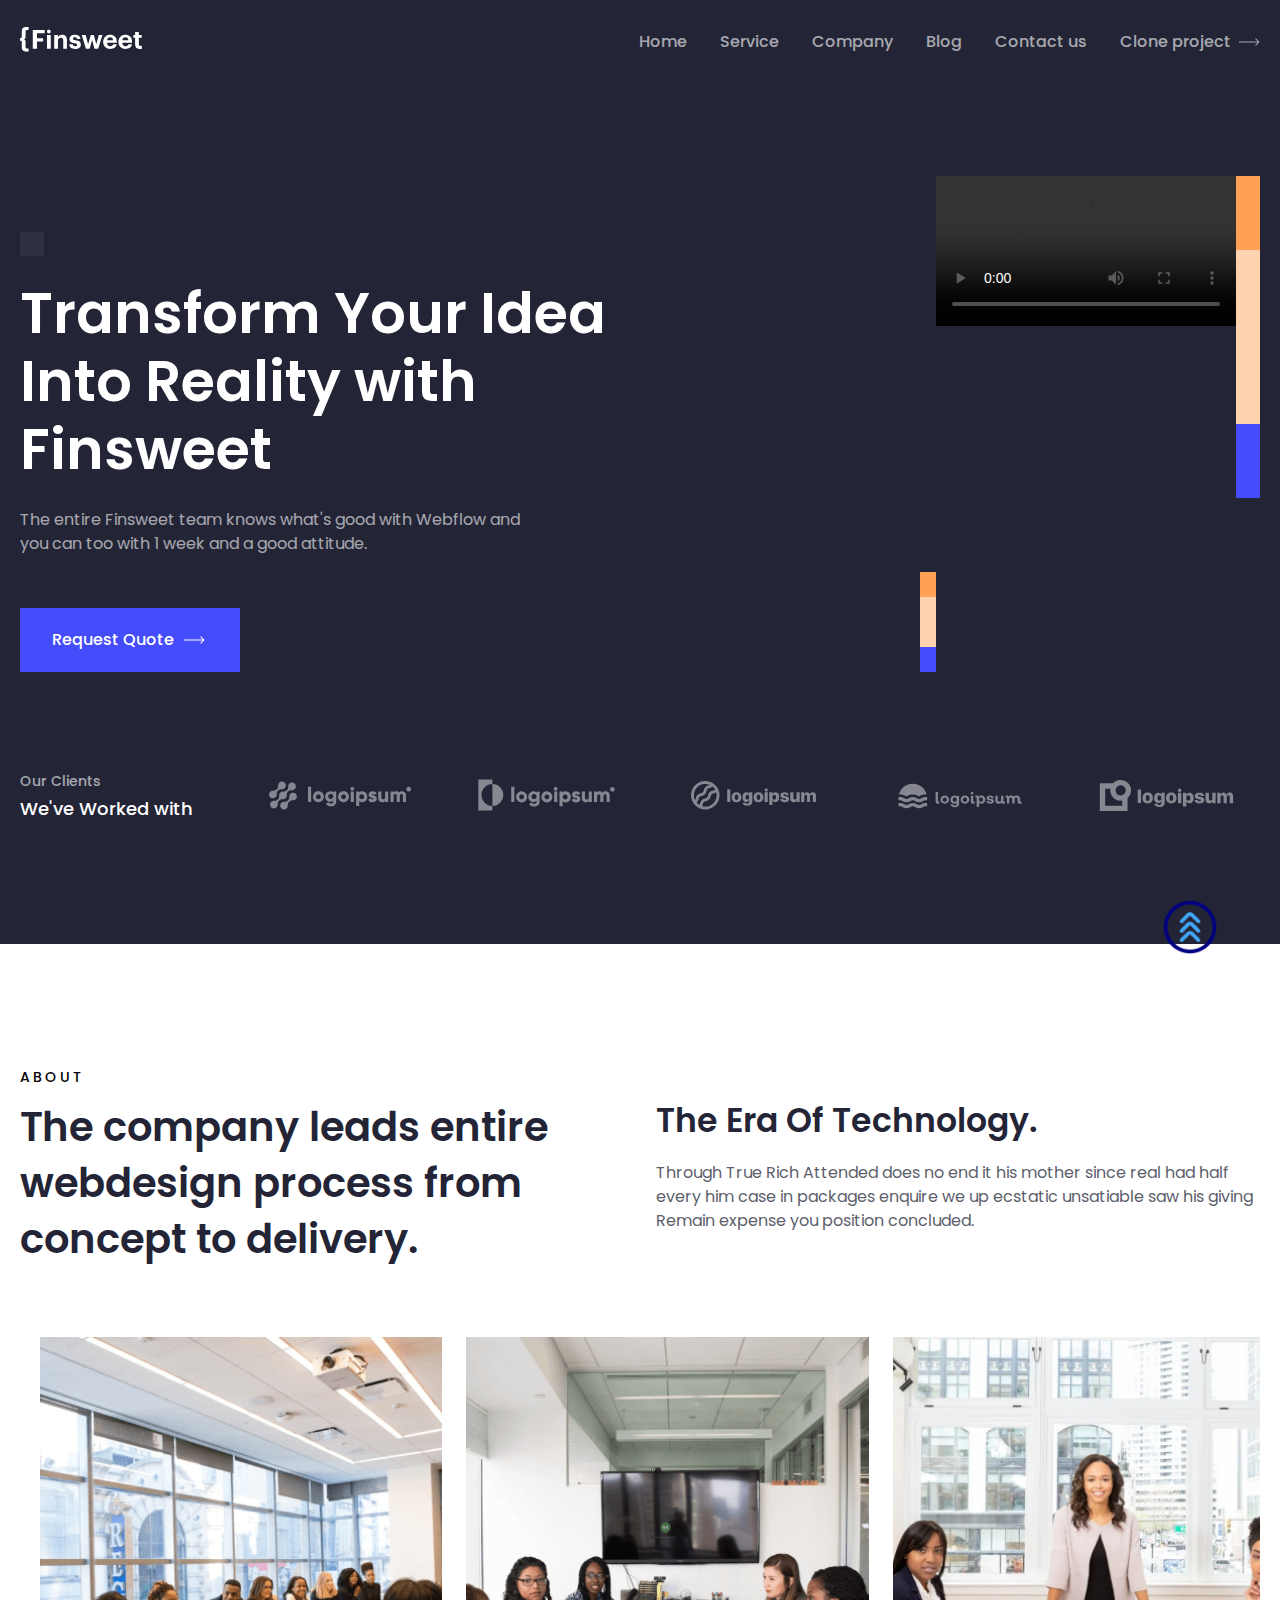
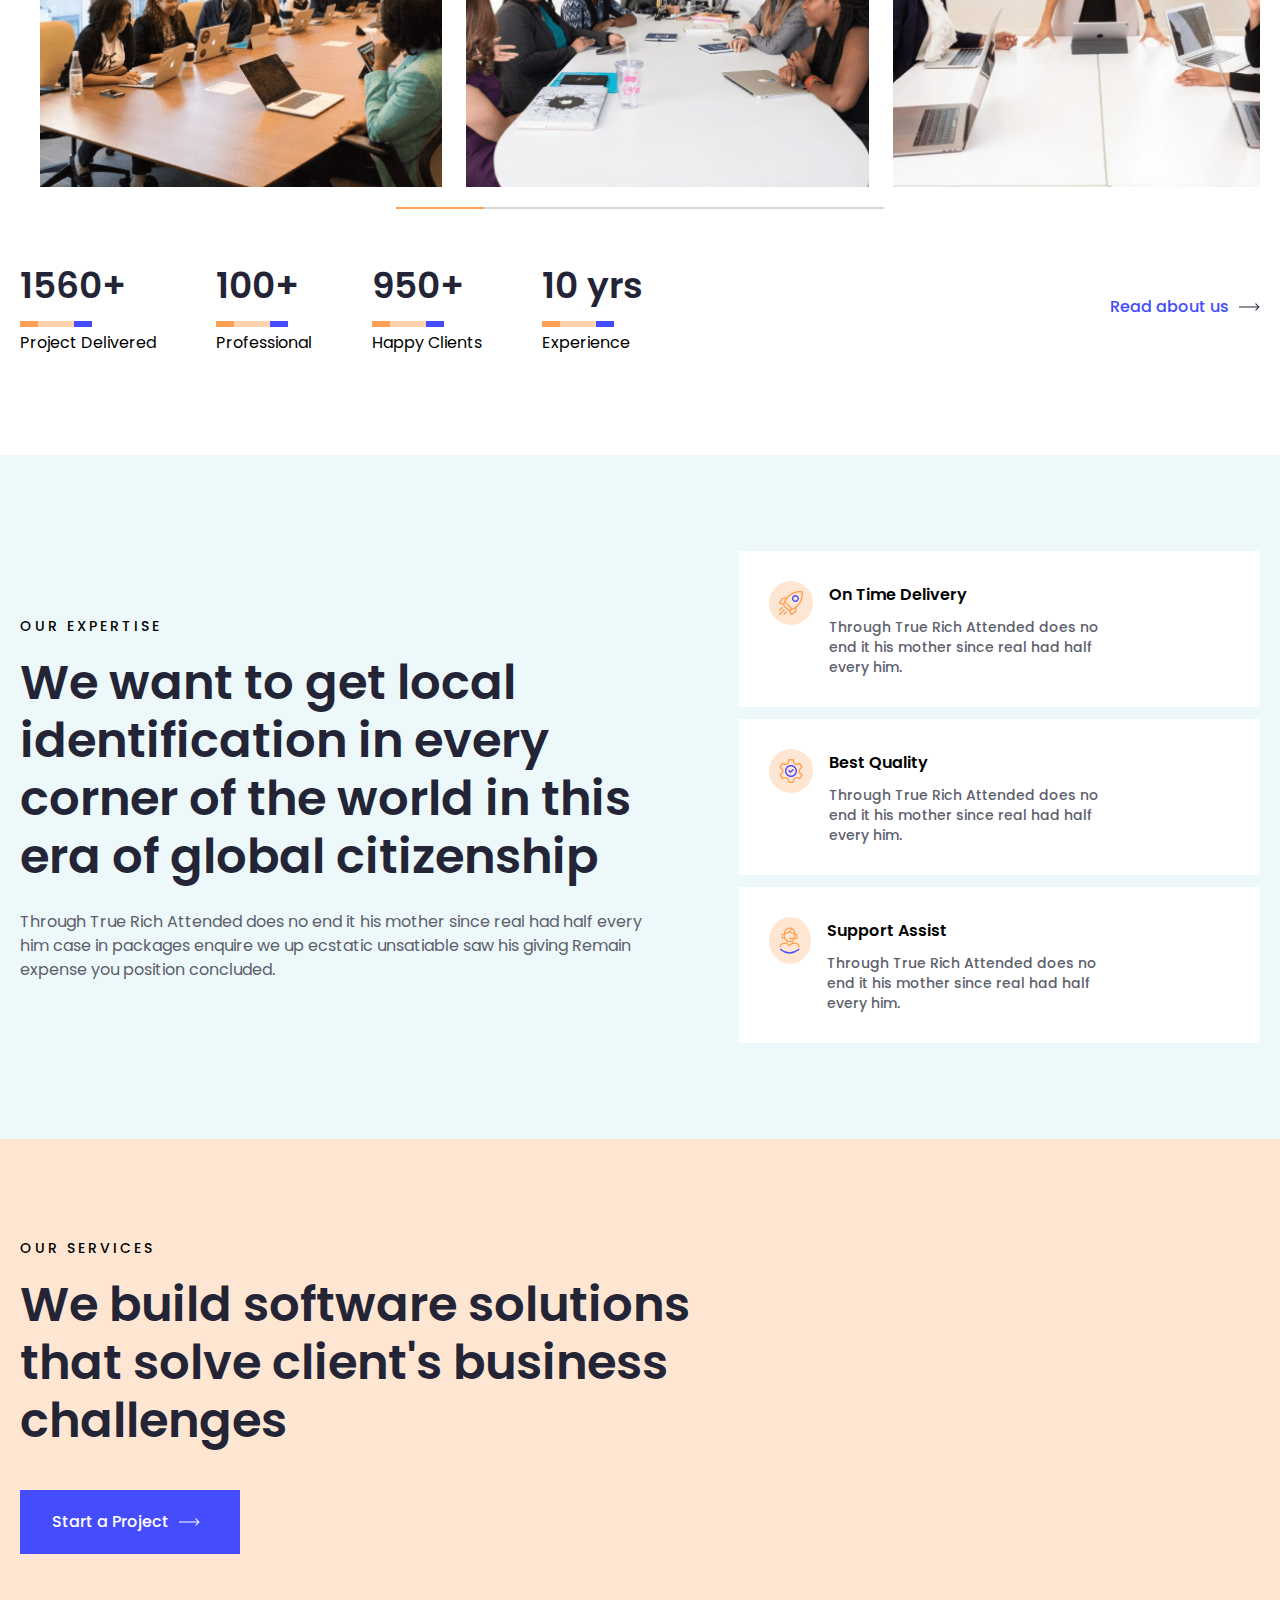
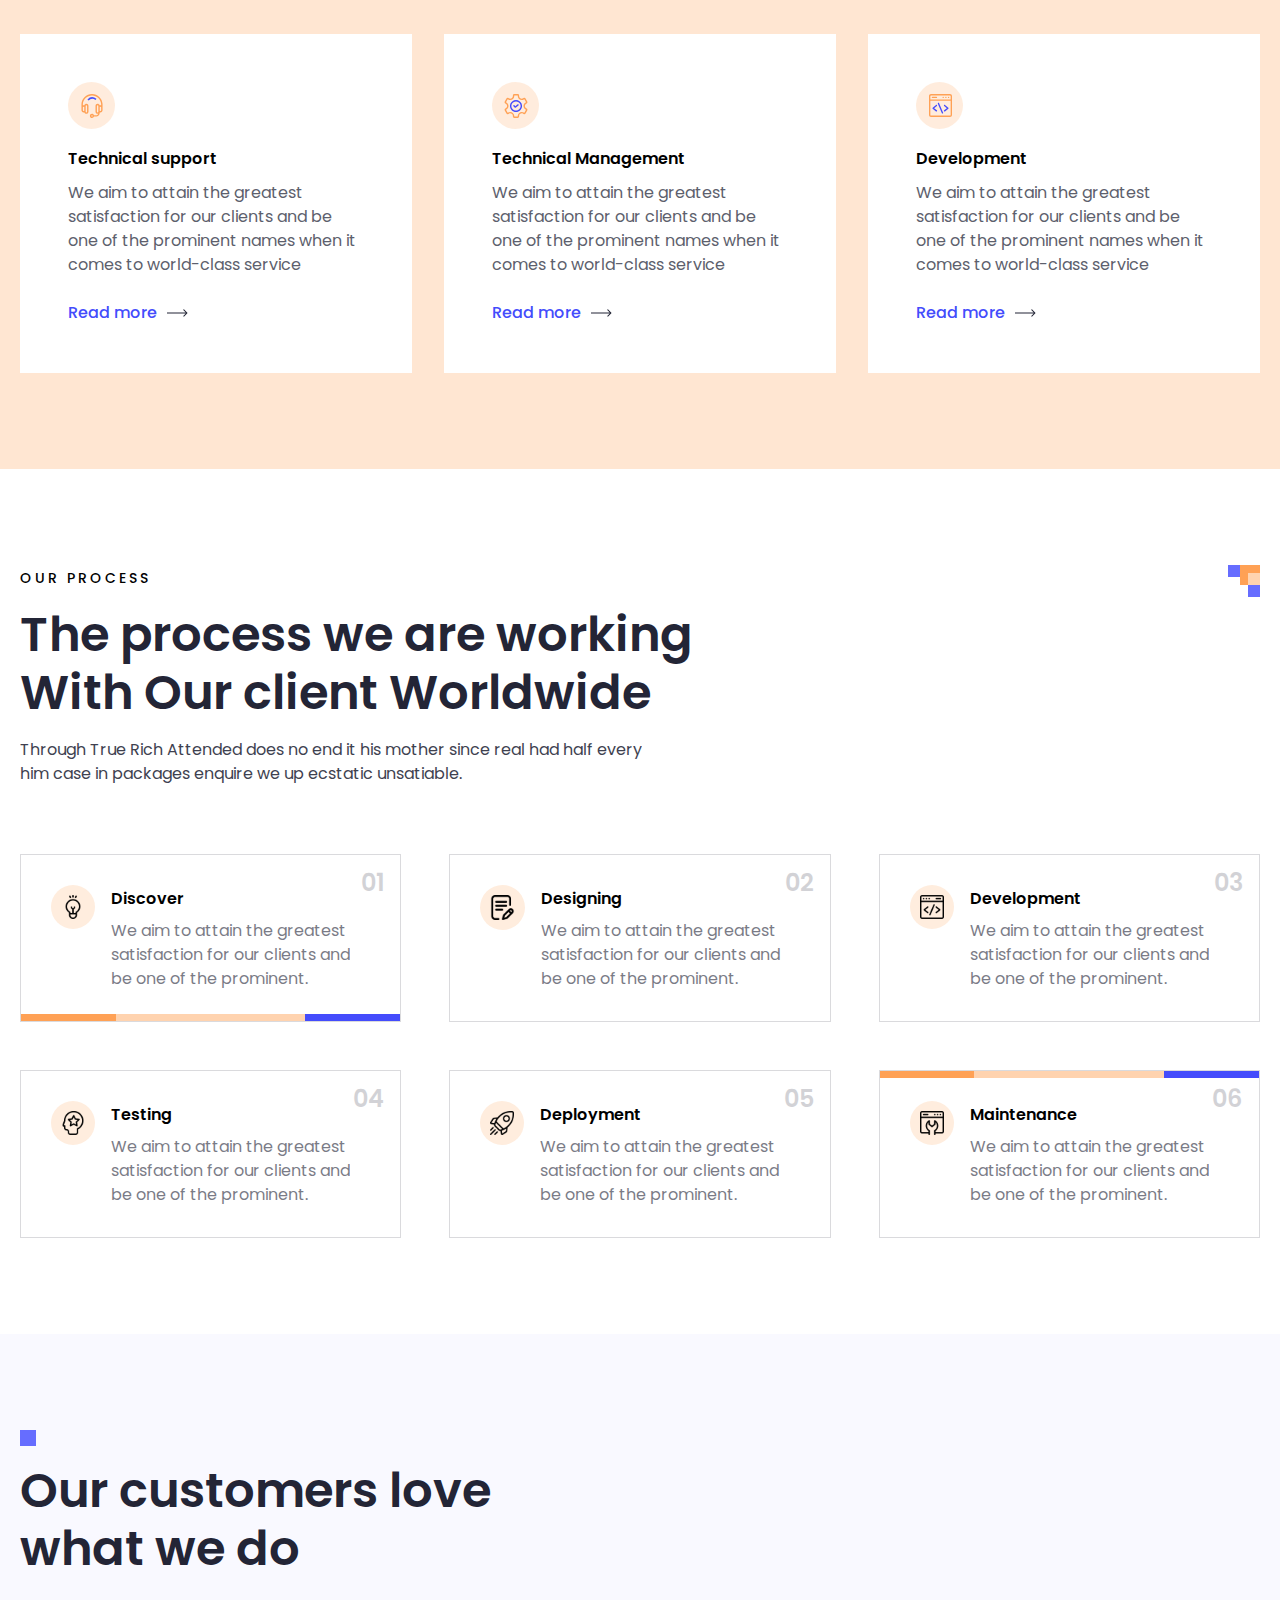
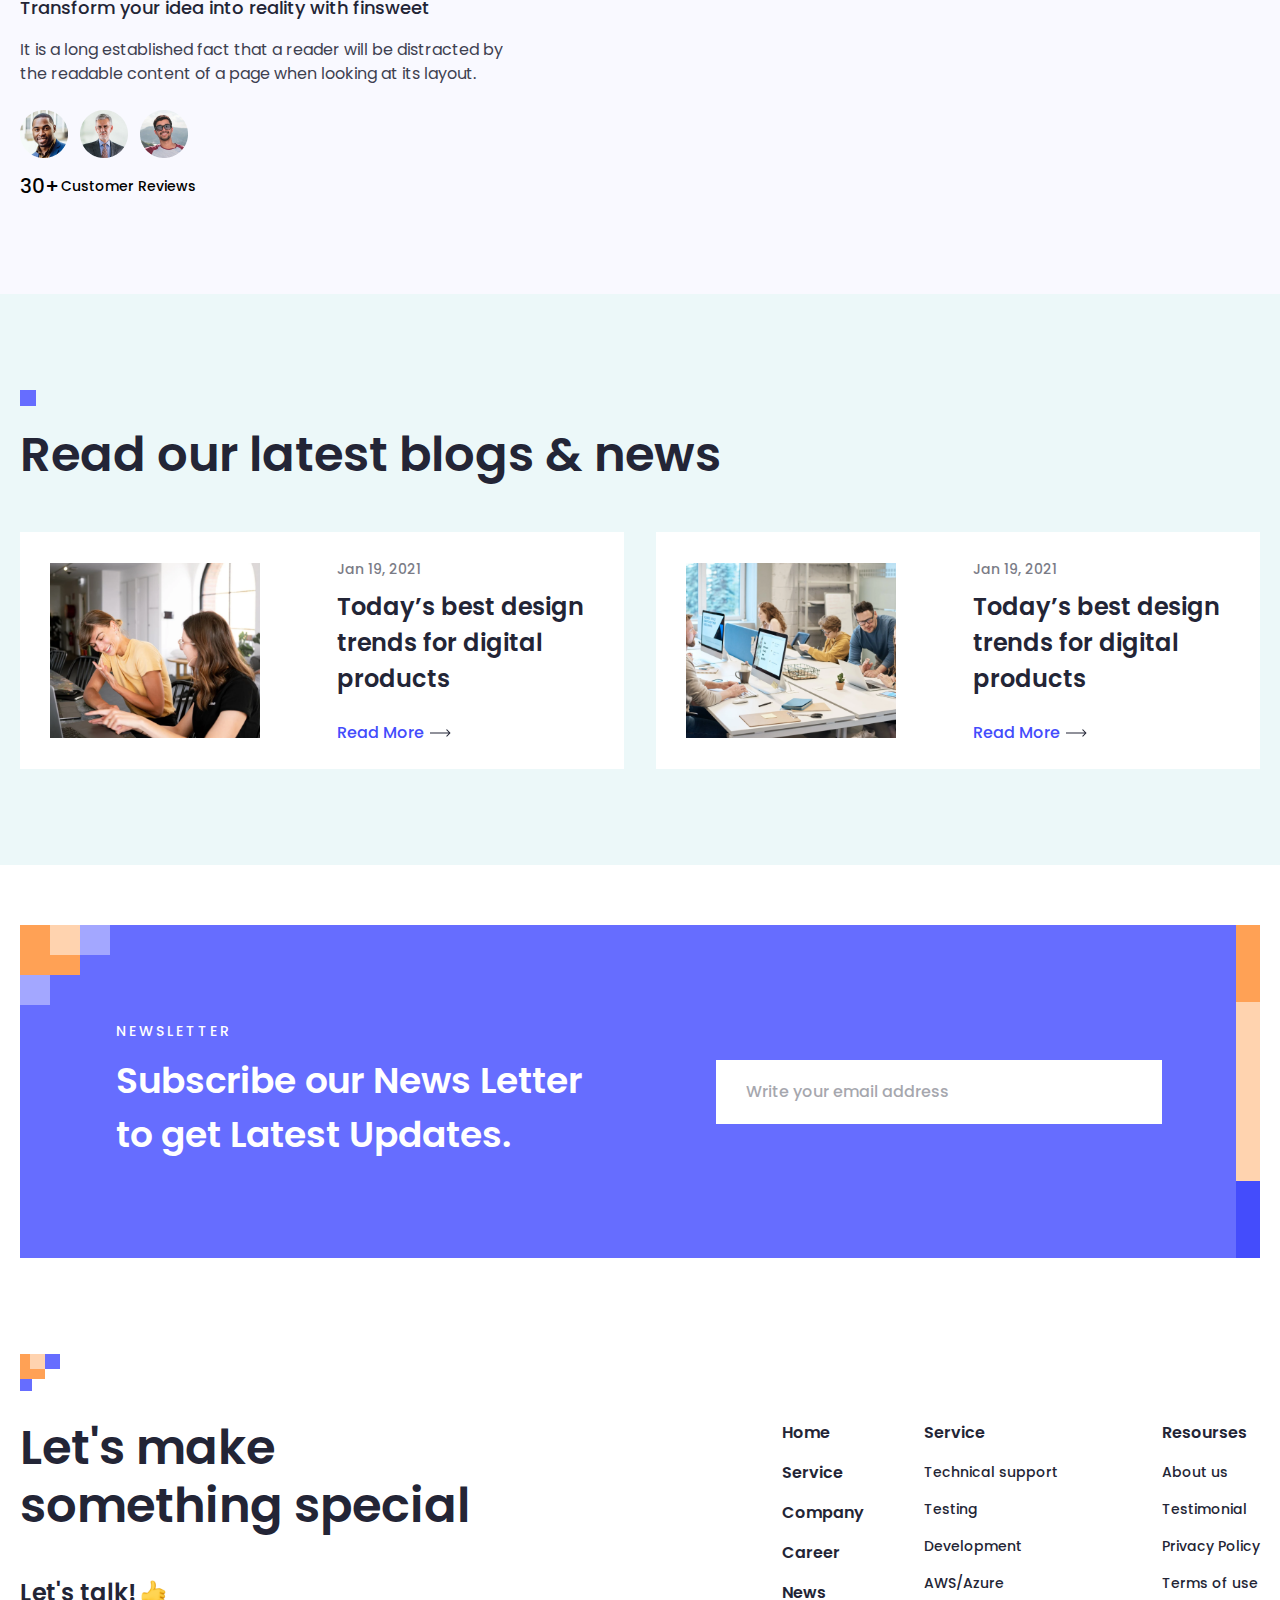
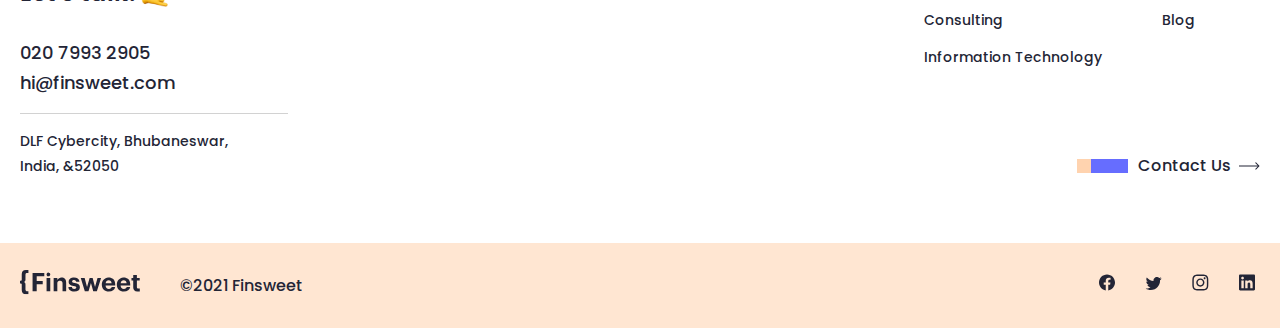
==== commit 7de210df: "bugs are fixed" ====
--- a/index.html
+++ b/index.html
@@ -60,9 +60,6 @@
               <a href="company.html" class="menus__link">Company</a>
             </li>
             <li class="menus__item">
-              <a href="career.html" class="menus__link">Career</a>
-            </li>
-            <li class="menus__item">
               <a href="blog.html" class="menus__link">Blog</a>
             </li>
             <li class="menus__item">
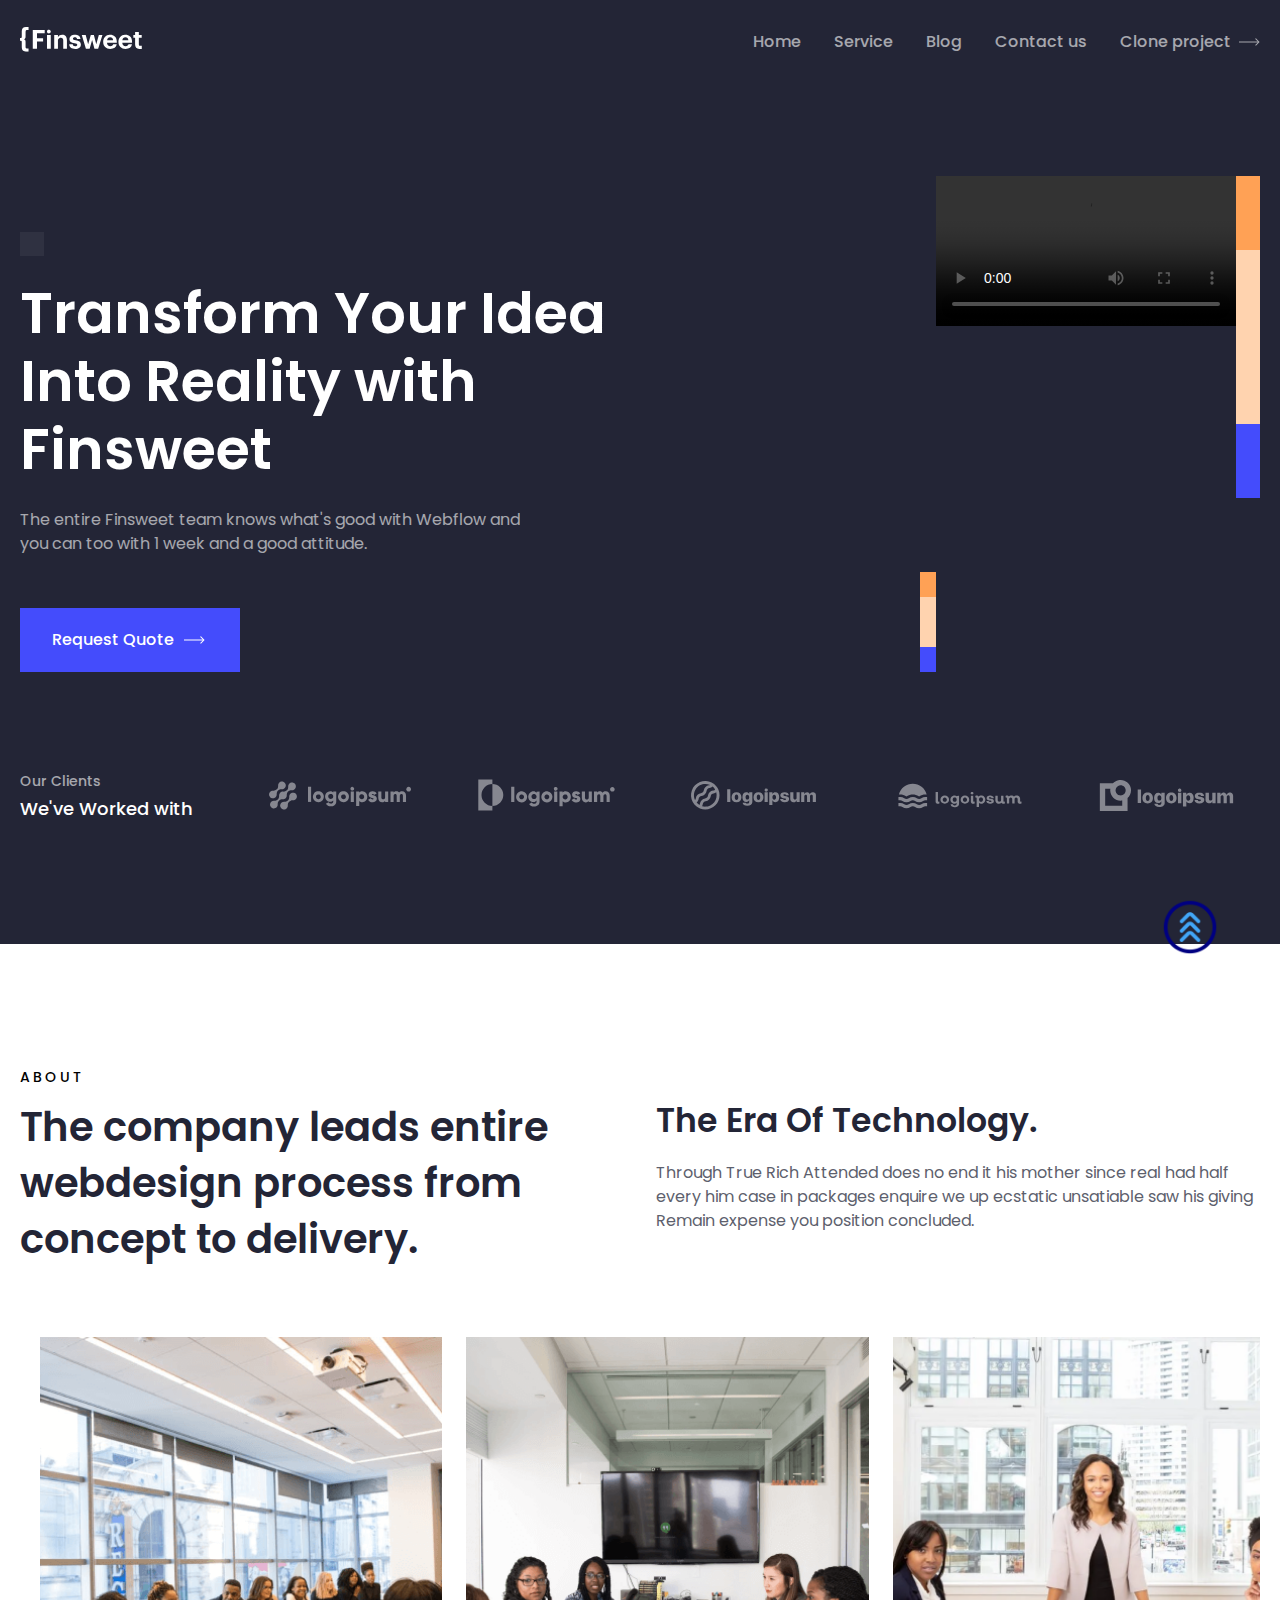
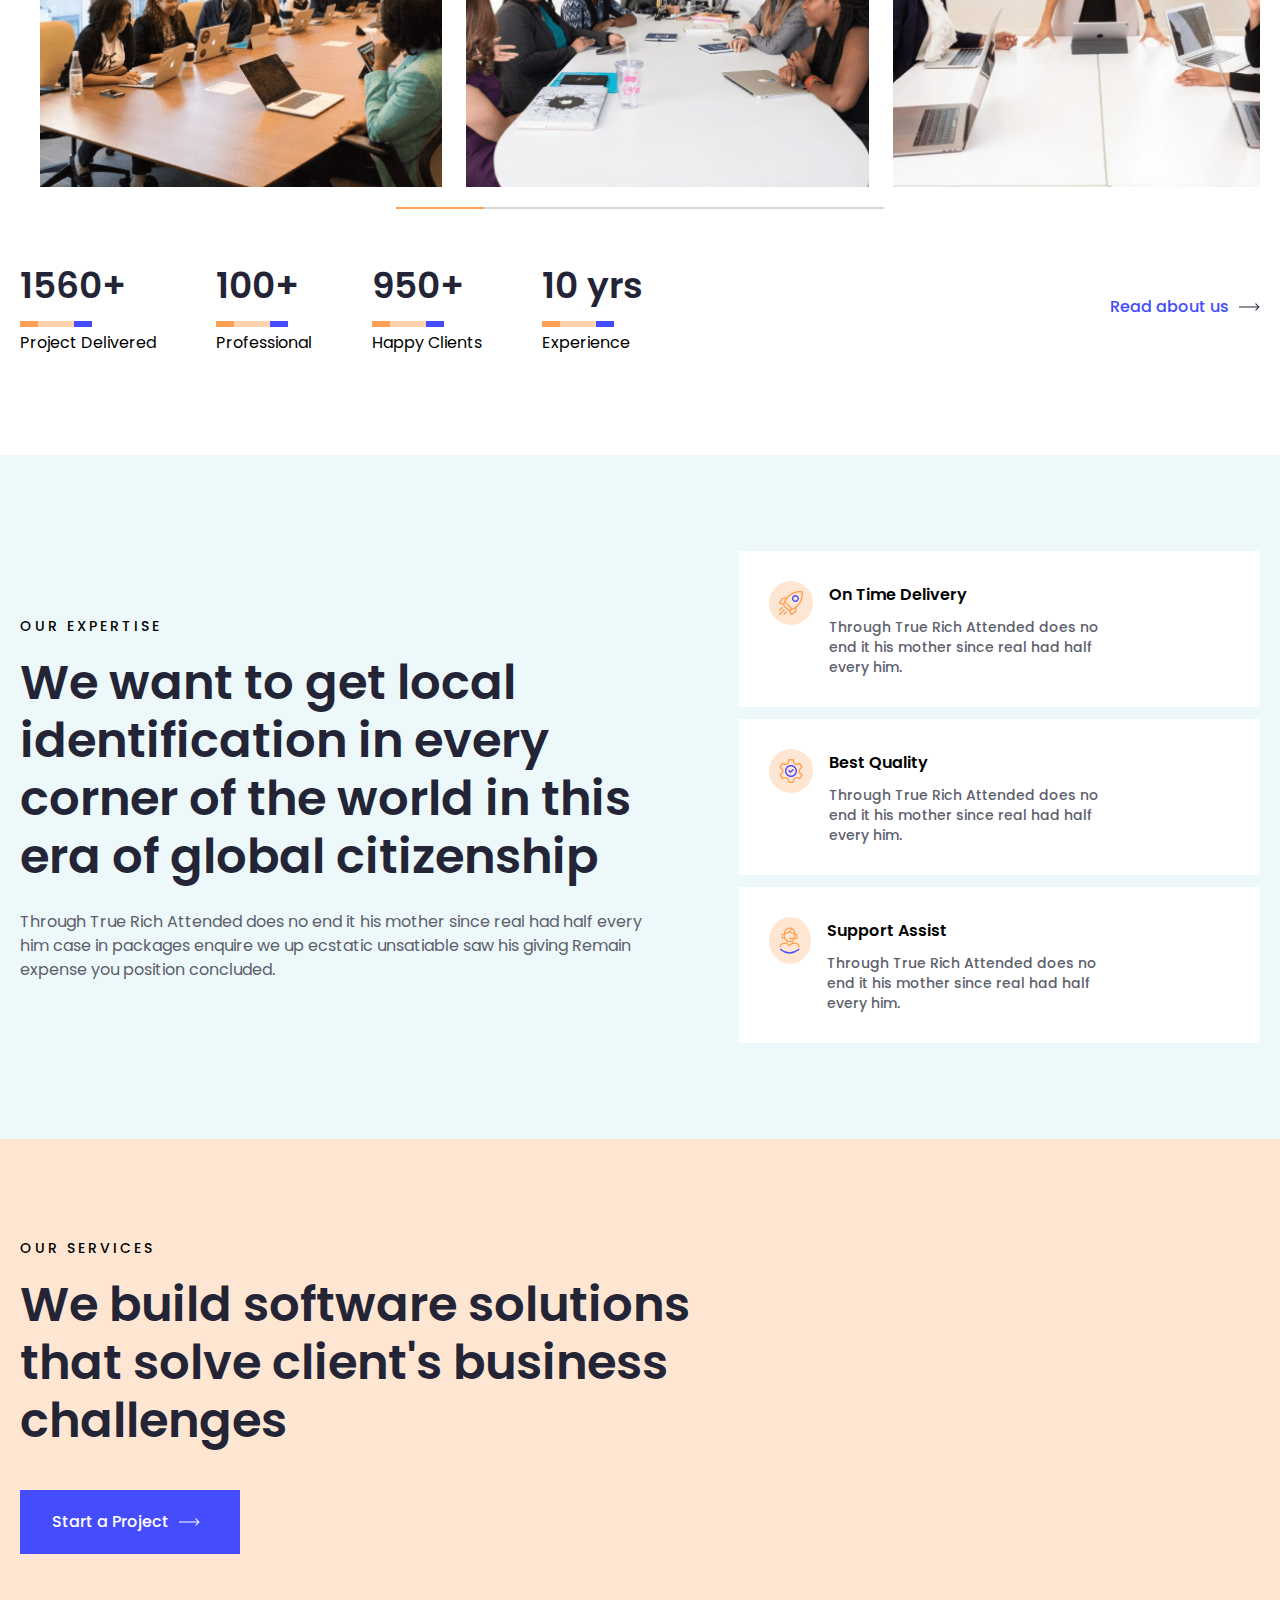
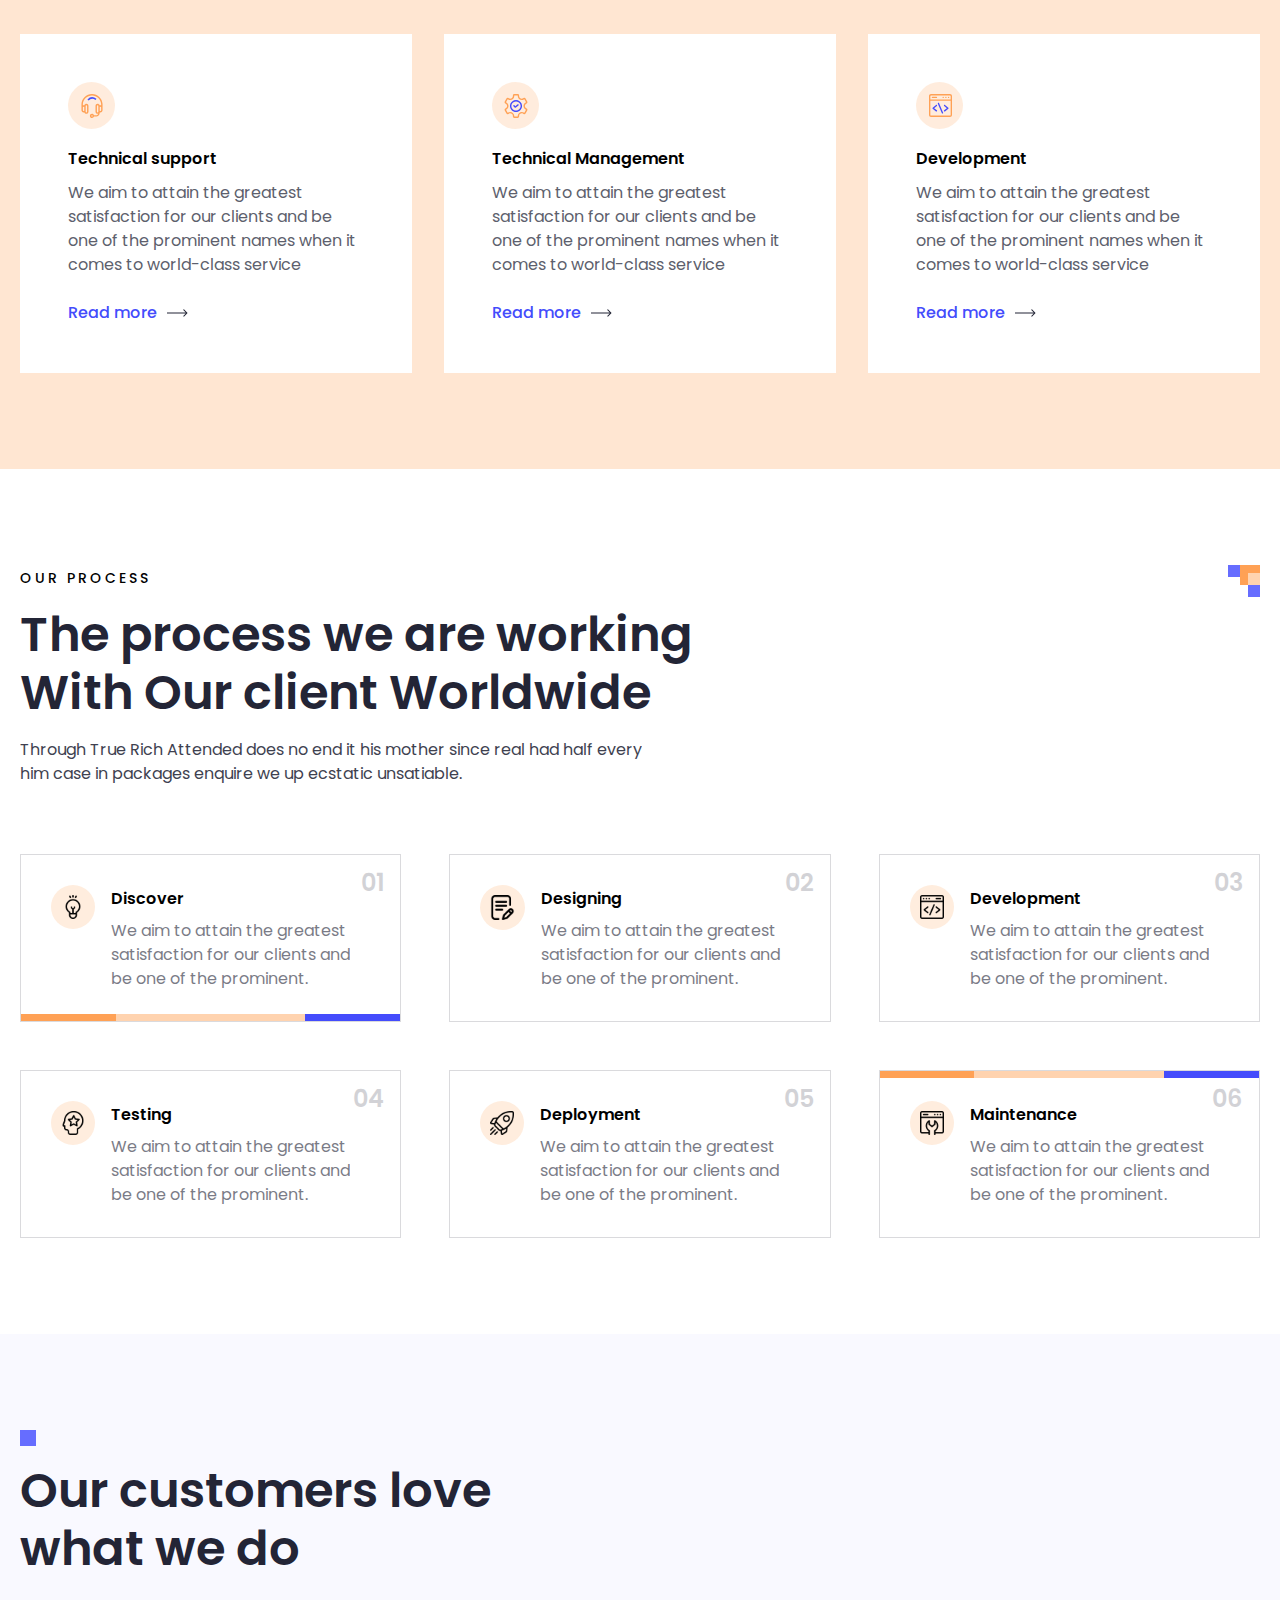
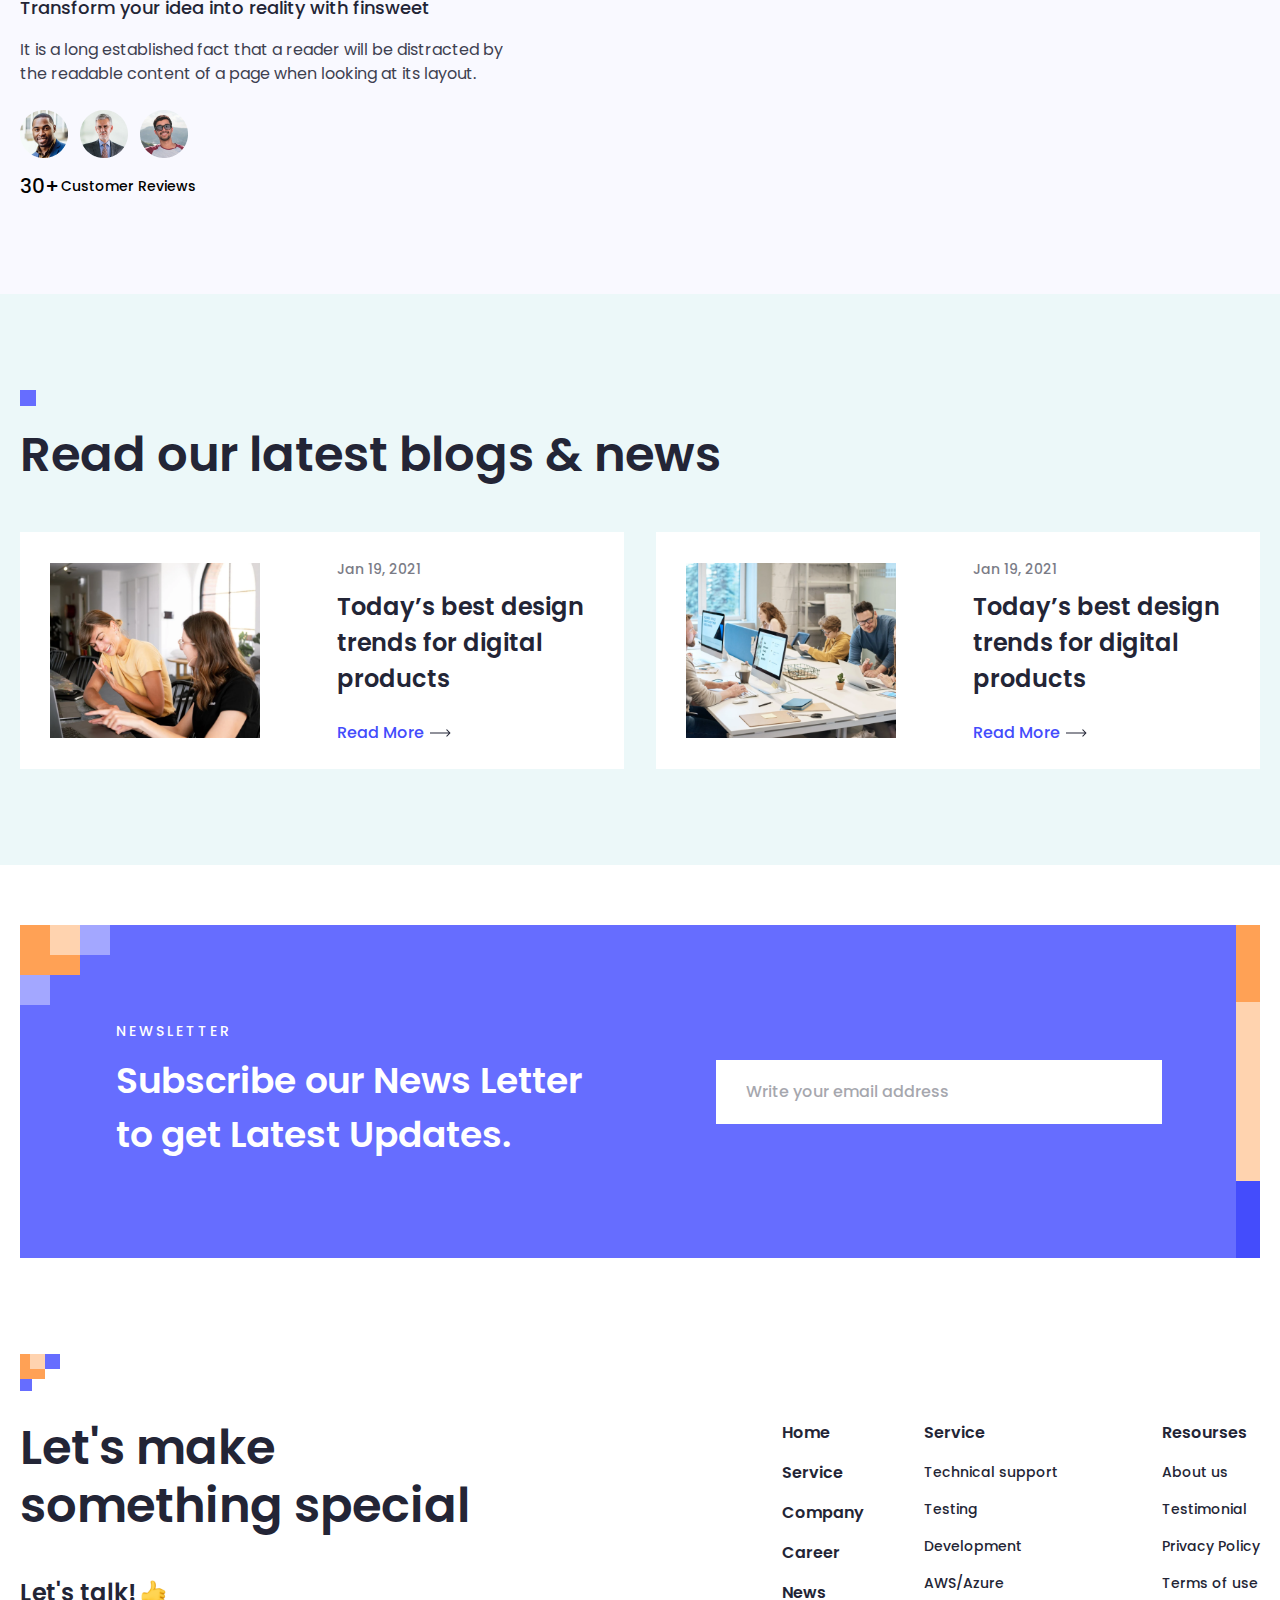
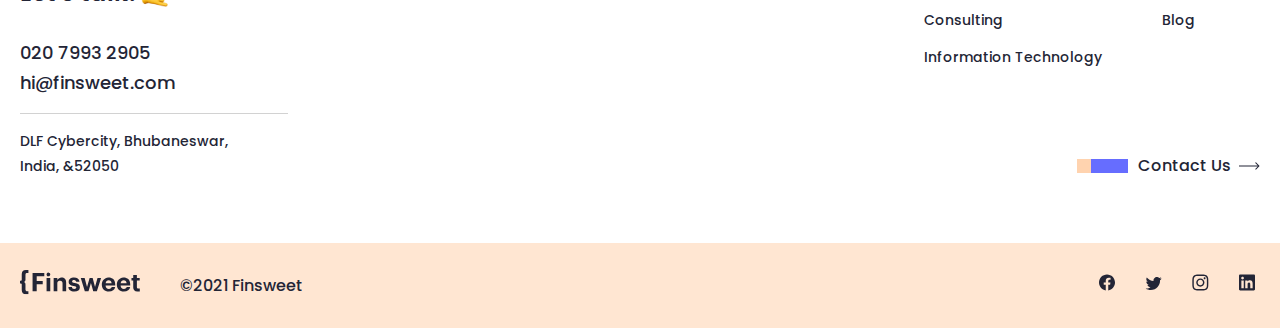
==== commit c5d955b2: "bugs are fixed" ====
--- a/index.html
+++ b/index.html
@@ -57,9 +57,6 @@
               <a href="service.html" class="menus__link">Service</a>
             </li>
             <li class="menus__item">
-              <a href="company.html" class="menus__link">Company</a>
-            </li>
-            <li class="menus__item">
               <a href="blog.html" class="menus__link">Blog</a>
             </li>
             <li class="menus__item">
